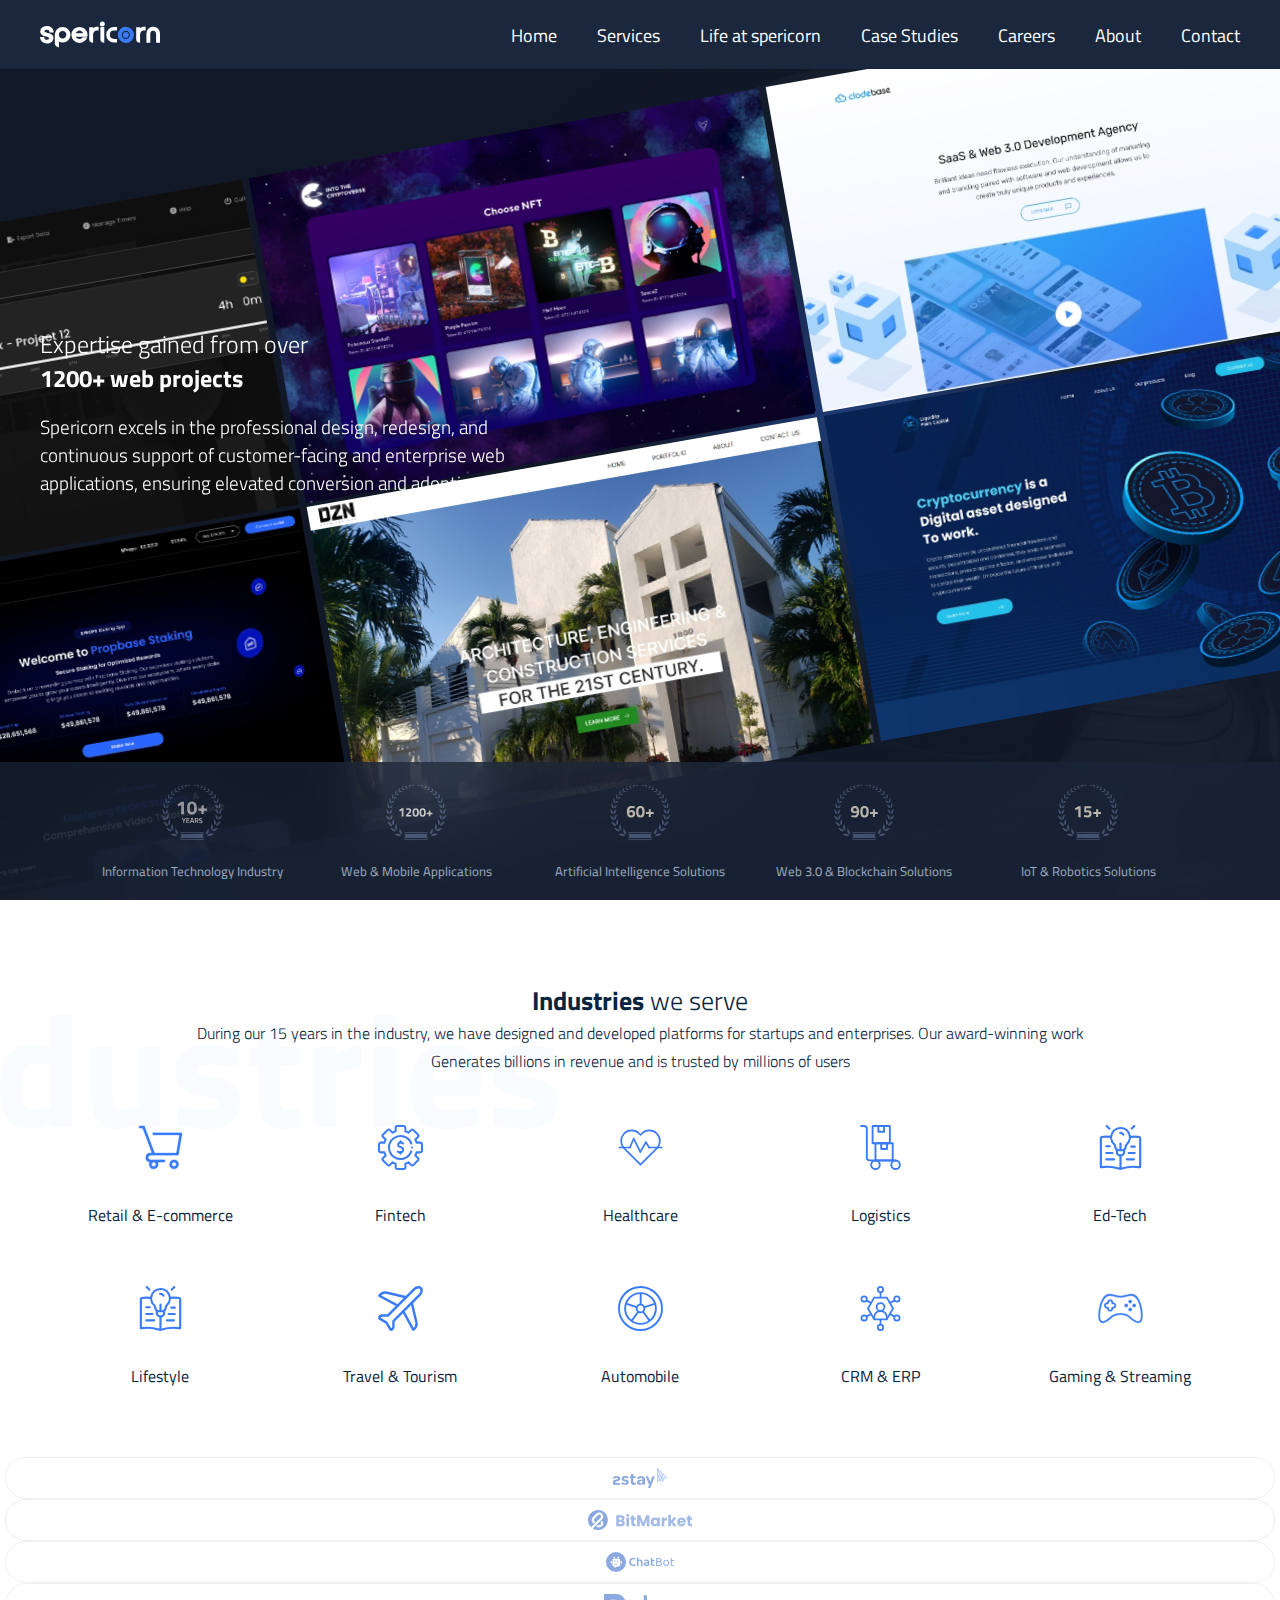
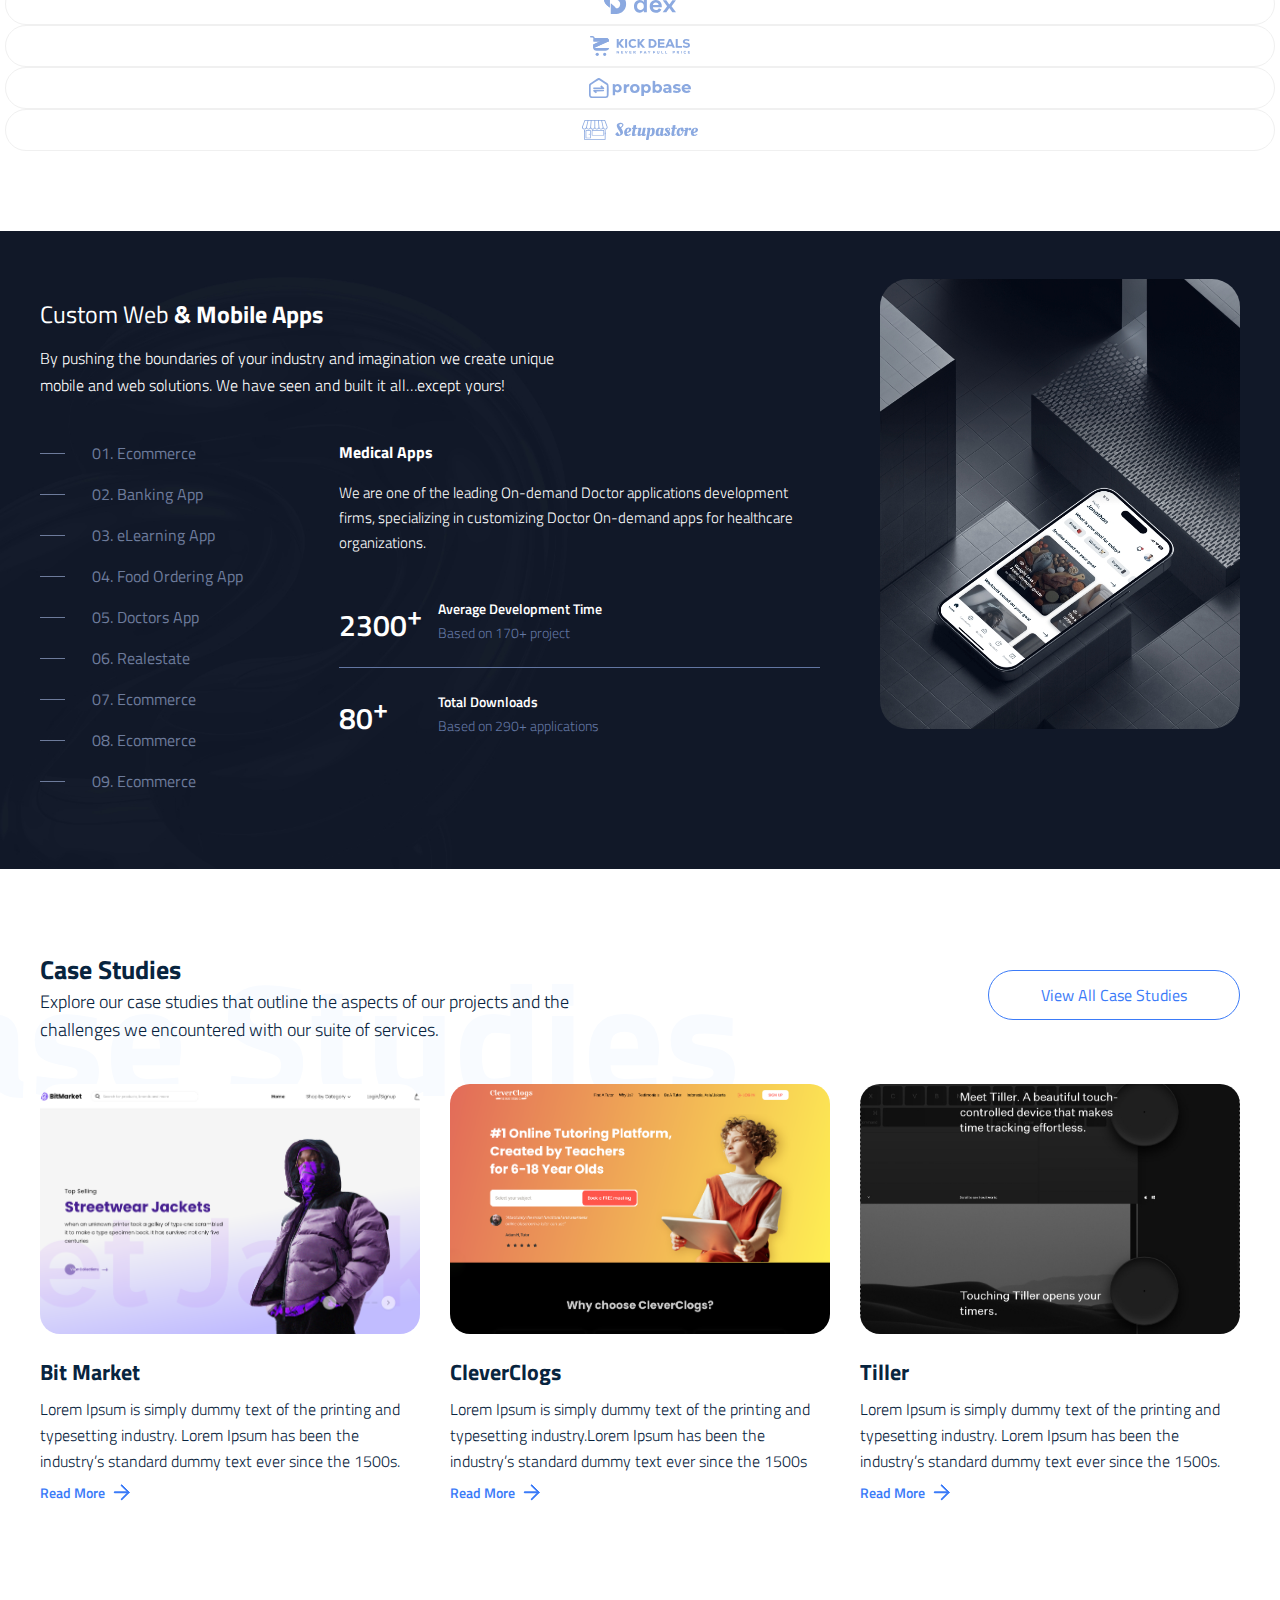
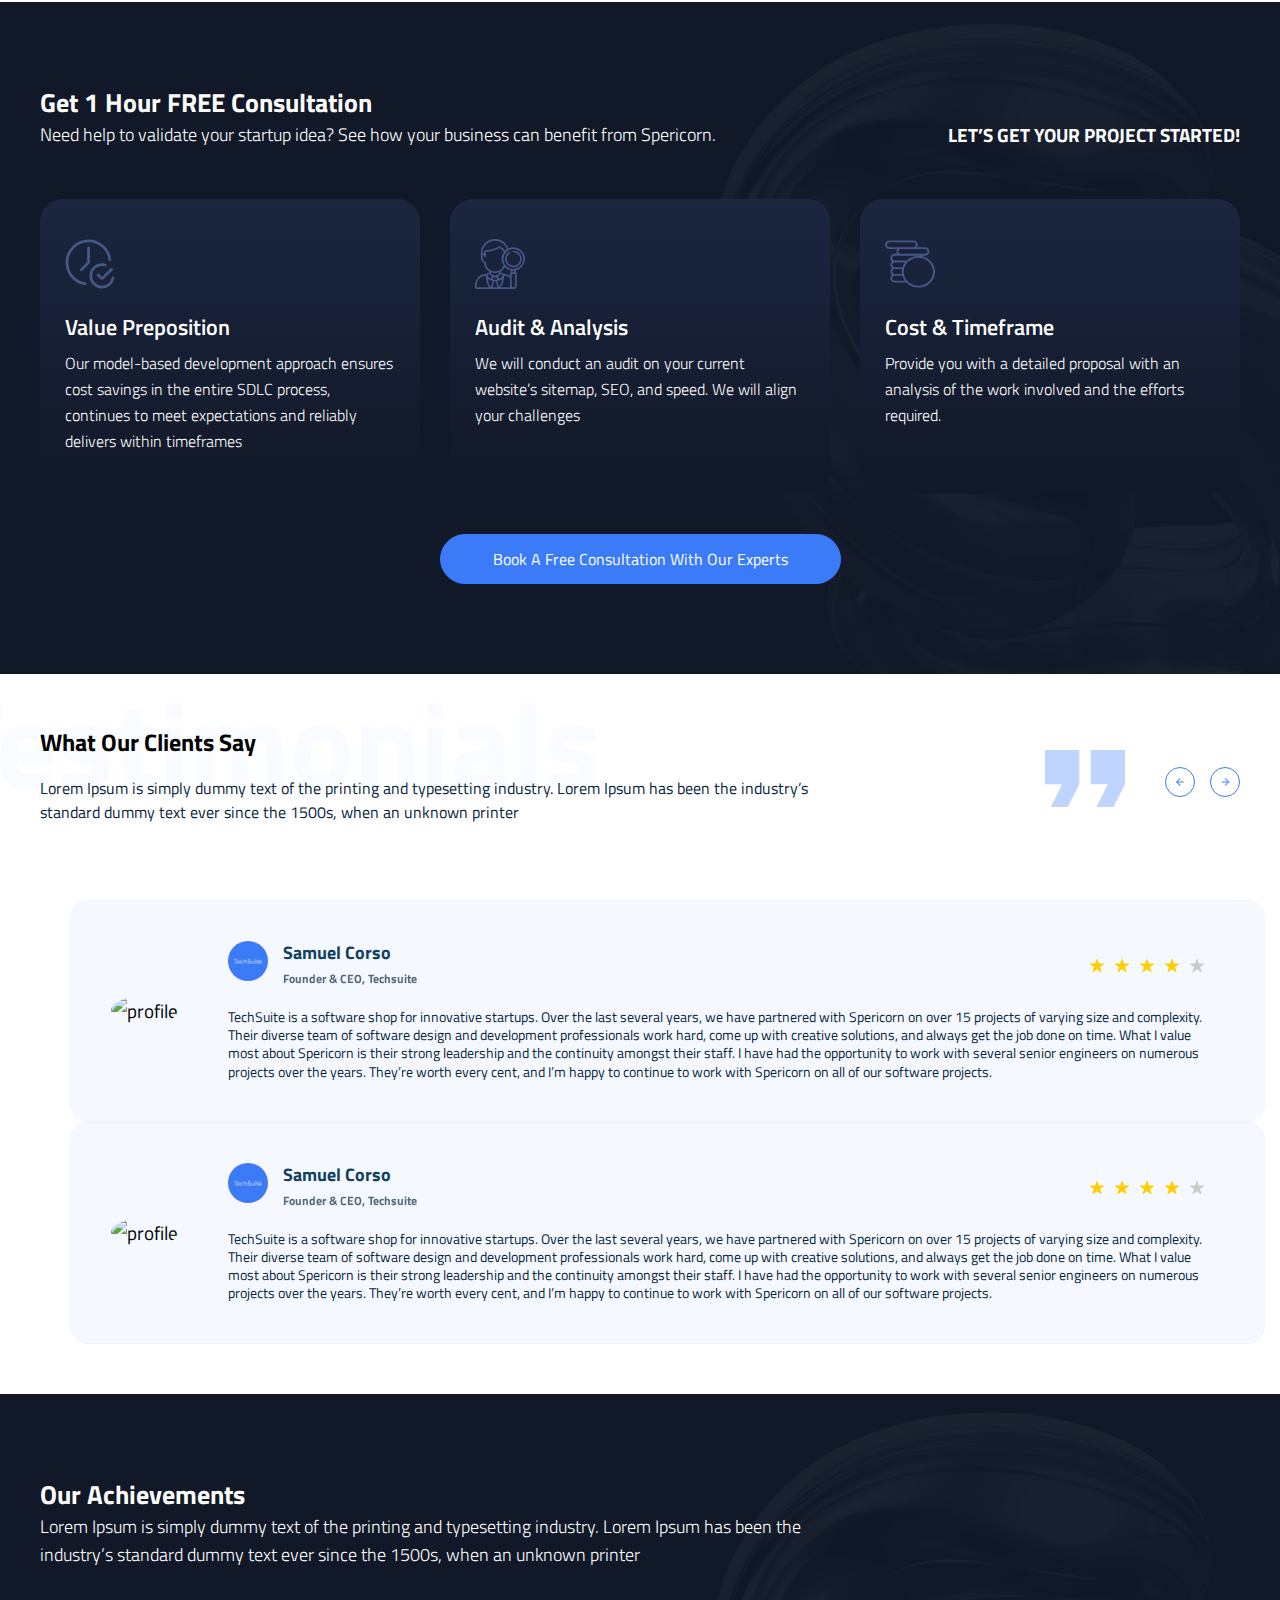
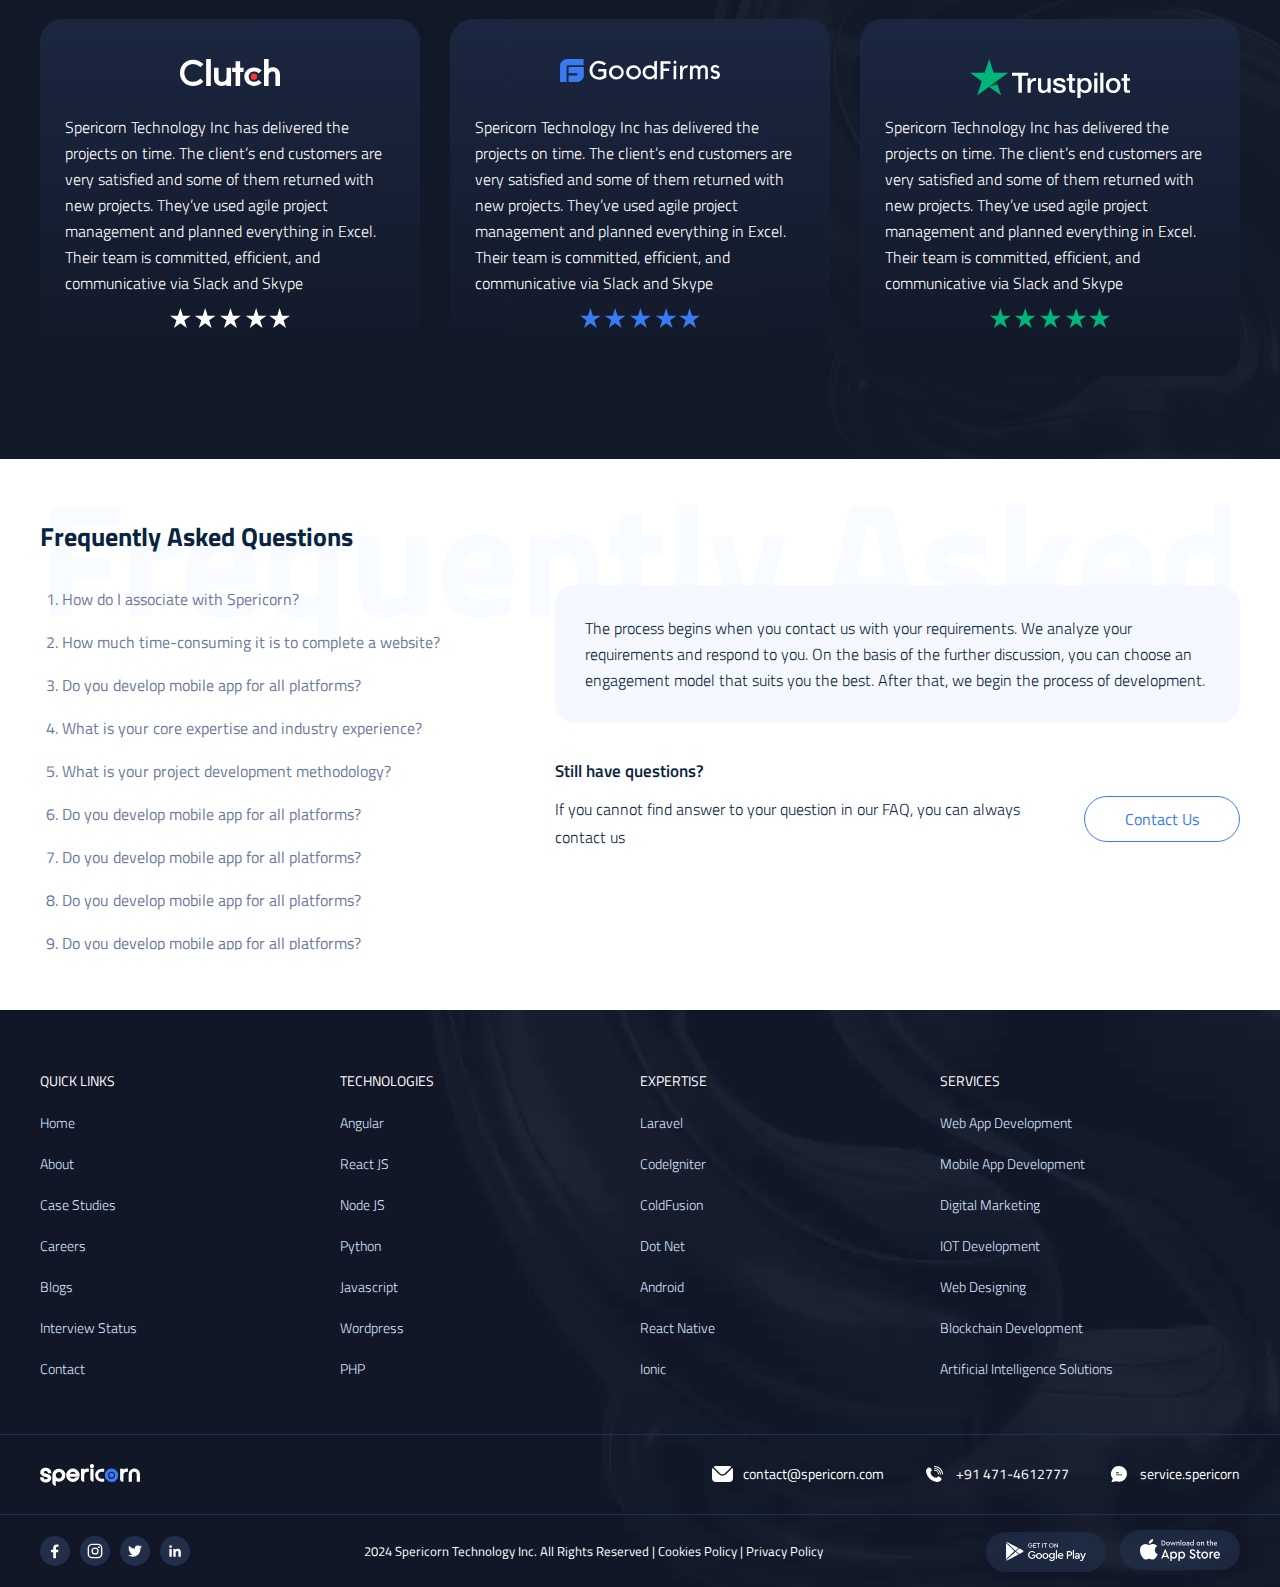
==== index.html @ 250b1fe3 "Merge branch 'main' of https://github.com/Neethuspericorn/spericorn-web" ====
<!DOCTYPE html>
<html lang="en">
<head>
    <meta charset="UTF-8">
    <meta name="viewport" content="width=device-width, initial-scale=1.0">
    <title>Spericorn</title>
    <!-- <link href="https://cdn.jsdelivr.net/npm/bootstrap@5.3.2/dist/css/bootstrap.min.css" rel="stylesheet" integrity="sha384-T3c6CoIi6uLrA9TneNEoa7RxnatzjcDSCmG1MXxSR1GAsXEV/Dwwykc2MPK8M2HN" crossorigin="anonymous"> -->
    <link rel="preconnect" href="https://fonts.googleapis.com">
    <link rel="preconnect" href="https://fonts.gstatic.com" crossorigin>
    <link href="https://fonts.googleapis.com/css2?family=Titillium+Web:wght@300;400;700&display=swap" rel="stylesheet">
    <link rel="stylesheet" href="css/column-grid.css">
    <link rel="stylesheet" href="https://cdnjs.cloudflare.com/ajax/libs/slick-carousel/1.8.1/slick.min.css" integrity="sha512-yHknP1/AwR+yx26cB1y0cjvQUMvEa2PFzt1c9LlS4pRQ5NOTZFWbhBig+X9G9eYW/8m0/4OXNx8pxJ6z57x0dw==" crossorigin="anonymous" referrerpolicy="no-referrer" />
    <link rel="stylesheet" href="css/header.css">
    <link rel="stylesheet" href="css/common.css">
    <!-- <link rel="stylesheet" href="css/custom-frame.css"> -->
    <link rel="stylesheet" href="css/slider.css">
    <link rel="stylesheet" href="css/banner.css">
    <link rel="stylesheet" href="css/web-app.css">
    <link rel="stylesheet" href="css/industries.css">
    <link rel="stylesheet" href="css/faq.css">
    <link rel="stylesheet" href="css/testimonials.css">
    <link rel="stylesheet" href="css/footer.css">
    <link rel="stylesheet" href="css/banner-slide.css">
   
</head>
<body>
    <!-- As a heading -->
    <header class="header">
        <div class="sp-container custom-container">
        <div class="main-nav sp-d-flex">
            <a class="logo" href="#"><img class="imh-fluid" src="img/spericorn-logo.svg" alt=""></a>
            <button class="menu-toggler" type="button" data-toggle="collapse" data-target="#navbarMain">
              <span class="menu-toggler-icon"></span>
            </button>
            <nav class="menu-collapse" id="#navbarMain">
              <ul class="navigation ms-auto  sp-d-flex">
                <li class=" active">
                  <a class="menu-link" href="#">Home</a>
                </li>
                <li class="">
                  <a class="menu-link" href="#">Services</a>
                </li>
                <li class="">
                    <a class="menu-link" href="#">Life at spericorn</a>
                </li>
                <li class="">
                <a class="menu-link" href="#">Case Studies</a>
                </li>
                <li class="">
                    <a class="menu-link" href="#">Careers</a>
                    </li>
                    <li class="">
                        <a class="menu-link" href="#">About</a>
                        </li>
                        <li class="">
                            <a class="menu-link" href="#">Contact</a>
                            </li>
                <!-- <li class=" dropdown">
                  <a class="menu-link dropdown-toggle" href="#" id="navbarDropdown" role="button" data-toggle="dropdown" aria-haspopup="true" aria-expanded="false">
                    Dropdown
                  </a>
                  <div class="drp-dwn-wrp">
                    <div class="dropdown-menu" aria-labelledby="navbarDropdown">
                        <a class="dropdown-item" href="#">Action</a>
                        <a class="dropdown-item" href="#">Another action</a>
                        <div class="dropdown-divider"></div>
                        <a class="dropdown-item" href="#">Something else here</a>
                    </div>
                    </div>
                </li> -->

              </ul>
            </nav>
        </div>
        </div>
    </header>
    <section class="scroll-panel banner">
        <div class="sp-container custom-container">
            <div class="banner-outr-container">
                <div class="bnr-left sp-col-lg-5">
                    <h1 class="bnr-title"><span>Expertise gained from over</span> 1200+ web projects</h1>
                    <p class="main-desc main-desc1">Spericorn excels in the professional design, redesign, and continuous support of customer-facing and enterprise web applications, ensuring elevated conversion and adoption rates.</p>
                </div>
                <div class="right-anim-slider col-lg-7">
                    <div class="content-area">
                        <div class="vert-slider">
                             <div class="vert-slider-wrp one">
                                 <img src="img/banner-img-1.jpg" alt="">
                                 <img src="img/banner-img-2.jpg" alt="">
                                 <img src="img/banner-img-3.jpg" alt="">
                                  
                             </div>
                             <div class="vert-slider-wrp two">
                                <img src="img/banner-img-4.jpg" alt="">
                                <img src="img/banner-img-5.jpg" alt="">
                               
                            </div>
                            <div class="vert-slider-wrp three">
                                <img src="img/banner-img-6.jpg" alt="">
                                 <img src="img/banner-img-7.jpg" alt="">

                            </div>
                            <div class="vert-slider-wrp four">
                                <img src="img/banner-img-8.jpg" alt="">
                                 <img src="img/banner-img-9.jpg" alt="">

                            </div>
                            <!-- <div class="vert-slider-wrp five">
                                <img src="img/banner-img-1-horiz.jpg" alt="">
                              
                            </div>  -->
                            <div class="vert-slider-wrp six">
                                <img src="img/banner-img-10.jpg" alt="">
                                <img src="img/banner-img-1.jpg" alt="">
                                
                            </div>
                               
                        </div>
                     </div>
            </div>
        </div>     
    </section>

     <!-- banner-icon-sec -->
     <section class="years-with-icons slide">
        <div class=" custom-container sp-container">
            <div class="years-sec-inner">
                <div class="icon-sec banner-icons">
                    <div class="icon-title">
                        <div class="ion-img"><img src="img/year1.svg" alt="e-commerce"></div>
                        <div class="bottom-title"><p>Information Technology Industry</p></div>
                    </div>
                    <div class="icon-title">
                        <div class="ion-img"><img src="img/year2.svg" alt="fintech"></div>
                        <div class="bottom-title"><p>Web & Mobile Applications</p></div>
                    </div>
                    <div class="icon-title">
                        <div class="ion-img"><img src="img/year3.svg" alt="healthcare"></div>
                        <div class="bottom-title"><p>Artificial Intelligence Solutions</p></div>
                    </div>
                    <div class="icon-title">
                        <div class="ion-img"><img src="img/year4.svg" alt="logistics"></div>
                        <div class="bottom-title"><p>Web 3.0 & Blockchain Solutions</p></div>
                    </div>
                    <div class="icon-title">
                        <div class="ion-img"><img src="img/year5.svg" alt="ed-tech"></div>
                        <div class="bottom-title"><p>IoT & Robotics Solutions</p></div>
                    </div>
                   
                </div>
            </div>
        </div>
    </section>
  <!-- end-banner-icon-sec -->

  <!-- industries sec -->
  <section class="scroll-panel slide-2  industry">
    <div class="casestudy-outer">Industries</div>
    <div class="sp-container custom-container">
        <div class="industries-sec">
            <div class="heading-sec">
                <div class="title">Industries <span>we serve</span></div>
                <div class="content"><p class="main-desc">During our 15 years in the industry, we have designed and developed platforms for startups and enterprises. Our award-winning work Generates billions in revenue and is trusted by millions of users</p></div>
            </div>
           </div>
            <div class="icon-sec">
                <div class="icon-title">
                    <div class="ion-img"><img src="img/e-commerce.svg" alt="e-commerce"></div>
                    <div class="bottom-title"><p>Retail & E-commerce</p></div>
                </div>
                <div class="icon-title">
                    <div class="ion-img"><img src="img/fintech.svg" alt="fintech"></div>
                    <div class="bottom-title"><p>Fintech</p></div>
                </div>
                <div class="icon-title">
                    <div class="ion-img"><img src="img/Healthcare.svg" alt="healthcare"></div>
                    <div class="bottom-title"><p>Healthcare</p></div>
                </div>
                <div class="icon-title">
                    <div class="ion-img"><img src="img/logistics.svg" alt="logistics"></div>
                    <div class="bottom-title"><p>Logistics</p></div>
                </div>
                <div class="icon-title">
                    <div class="ion-img"><img src="img/ed-tech.svg" alt="ed-tech"></div>
                    <div class="bottom-title"><p>Ed-Tech</p></div>
                </div>
                <div class="icon-title">
                    <div class="ion-img"><img src="img/ed-tech.svg" alt="ed-tech"></div>
                    <div class="bottom-title"><p>Lifestyle</p></div>
                </div>
                <div class="icon-title">
                    <div class="ion-img"><img src="img/Travel-tourism.svg" alt="travel"></div>
                    <div class="bottom-title"><p>Travel & Tourism</p></div>
                </div>
                <div class="icon-title">
                    <div class="ion-img"><img src="img/wheel.svg" alt="ed-tech"></div>
                    <div class="bottom-title"><p>Automobile</p></div>
                </div>
                <div class="icon-title">
                    <div class="ion-img"><img src="img/crm-erp.svg" alt="crm"></div>
                    <div class="bottom-title"><p>CRM & ERP</p></div>
                </div>
                <div class="icon-title">
                    <div class="ion-img"><img src="img/gaming.svg" alt="gaming"></div>
                    <div class="bottom-title"><p>Gaming & Streaming</p></div>
                </div>
            </div>
        </div>
        <div class="logo-sec"> 
                <div class="logo-slider multiple-slider">
                    <div class="logos">
                    <div class="logoimg"><img src="img/twostay.svg" alt="logo"></div>
                    </div>
                    <div class="logos">
                        <div class="logoimg"><img src="img/bitmarket-logo.svg" alt="logo"></div>
                    </div>
                    <div class="logos">
                        <div class="logoimg"><img src="img/chatbot.svg" alt="logo"></div>
                    </div>
                    <div class="logos">
                        <div class="logoimg"><img src="img/dex.svg" alt="logo"></div>
                    </div>
                    <div class="logos">
                        <div class="logoimg"><img src="img/kick-deals.svg" alt="logo"></div>
                    </div>
                    <div class="logos">
                        <div class="logoimg"><img src="img/probase.svg" alt="logo"></div>
                    </div>
                    <div class="logos">
                        <div class="logoimg"><img src="img/setupstore.svg" alt="logo"></div>
                    </div>
              
                </div>                
            </div>
</section>
   
<!-- industries sec end -->
    
    <section class="scroll-panel custom-web">
        <div class="sp-container custom-container">
            <div class="inner-wrp">
                <div class="sp-row">
                    <div class="sp-col-12">
                        <div class="content-area">
                            <h2 class="sec-title"><span>Custom Web</span> & Mobile Apps</h2>
                            <p class="inner-desc">By pushing the boundaries of your industry and imagination we create unique mobile and web solutions. We have seen and built it all…except yours!</p>
                        </div>
                            <div class="slider-wrp">
                                <div class="nav-left custom-scroll">
                                    <ul class="slide-list tab">
                                        <li><button class="tablinks" onclick="openService(event, 'Service1')" id="defaultOpen">01. Ecommerce</button></li>
                                        <li><button class="tablinks" onclick="openService(event, 'Service2')">02. Banking App</button></li>
                                        <li>
                                            <button class="tablinks" onclick="openService(event, 'Service3')">03. eLearning App</button>
                                        </li>
                                        <li>
                                            <button class="tablinks" onclick="openService(event, 'Service4')">04. Food Ordering App</button>
                                        </li>
                                        <li>
                                            <button class="tablinks" onclick="openService(event, 'Service5')">05. Doctors App</button>
                                        </li>
                                        <li>
                                            <button class="tablinks" onclick="openService(event, 'Service6')">06. Realestate</button>
                                        </li>
                                        <li>
                                            <button class="tablinks" onclick="openService(event, 'Service7')">07. Ecommerce</button>
                                        </li>
                                        <li>
                                            <button class="tablinks" onclick="openService(event, 'Service8')">08. Ecommerce</button>
                                        </li>
                                        <li>
                                            <button class="tablinks" onclick="openService(event, 'Service9')">09. Ecommerce</button>
                                        </li>
                                        <li>
                                            <button class="tablinks" onclick="openService(event, 'Service10')">10. Ecommerce</button>
                                        </li>
                                    </ul>
                                </div>
                                <div class="details-right">
                                    <div id="Service1" class="tabcontent">
                                        <div class="inner-outer">
                                            <div class="inner-content">
                                                <h4 class="inner-title">
                                                    Medical Apps
                                                </h4>
                                                <p class="inner-desc">
                                                    We are one of the leading On-demand Doctor applications development firms, specializing in customizing Doctor On-demand apps for healthcare organizations.
                                                </p>
                                                <ul class="pro-info">
                                                    <li>
                                                        <div class="counts">
                                                            2300<sup>+</sup>
                                                        </div>
                                                        <div class="brief">
                                                            <h5 class="title">Average Development Time <span>Based on 170+ project</span></h5>
                                                        </div>
                                                    </li>
                                                    <li>
                                                        <div class="counts">
                                                            80<sup>+</sup>
                                                        </div>
                                                        <div class="brief">
                                                            <h5 class="title">Total Downloads <span>Based on 290+ applications</span></h5>
                                                        </div>
                                                    </li>
                                                </ul>
                                            </div>
                                            <div class="slider-img">
                                                <img class="" src="img/custom-web-mobile-app.jpg" alt="">
                                            </div>
                                        </div>
                                    </div>
                                </div>
                            </div>
                    </div>
                </div>
            </div>
        </div>
    </section>
   


    <!-- case-study-sec -->
    <section class="scroll-panel slide-2">
        <div class="casestudy-outer">Case Studies</div>
        <div class="sp-container custom-container">

                <div class="content-area">
                    <div class="case-studies case-studies1">
                        <div class="heading-sec">
                            <div class="left-sec">
                                <div class="title">Case Studies</div>
                                <div class="content"><p class="main-desc">Explore our case studies that outline the aspects of our projects and the challenges we encountered with our suite of services.</p></div>
                            </div>
                            <div class="right-sec case-study-btn">
                                <a href="" class="c-btn"><span>View All Case Studies</span></a></div>
                            </div>
    
                        <div class="three-col-sec">
                            <div class="box">
                                <div class="top-img"><img src="img/Bit Market.png"></div>
                                <div class="box-title">Bit Market</div>
                                <div class="content"><p class="main-desc">Lorem Ipsum is simply dummy text of the printing and typesetting industry. Lorem Ipsum has been the industry’s standard dummy text ever since the 1500s.</p></div>
                                <div class="readmore"><a href="" class="btn-readmore"><span class="text">Read More</span><span class="arrowimg"><img src="img/readMorearrow.svg" alt="arrow"></span></a></div>
                            </div>
                            <div class="box">
                                <div class="top-img "><img src="img/CleverClogs -Disktop.png"></div>
                                <div class="box-title">CleverClogs</div>
                                <div class="content"><p class="main-desc">Lorem Ipsum is simply dummy text of the printing and typesetting industry.Lorem Ipsum has been the industry’s standard dummy text ever since the 1500s</p></div>
                                <div class="readmore"><a href="" class="btn-readmore"><span class="text">Read More</span><span class="arrowimg"><img src="img/readMorearrow.svg" alt="arrow"></span></a></div>
                            </div>
                            <div class="box">
                                <div class="top-img "><img src="img/Tiller   Track time with a beautiful touch controlled device  (1).jpg"></div>
                                <div class="box-title">Tiller</div>
                                <div class="content"><p class="main-desc">Lorem Ipsum is simply dummy text of the printing and typesetting industry. Lorem Ipsum has been the industry’s standard dummy text ever since the 1500s.</p></div>
                                <div class="readmore"><a href="" class="btn-readmore"><span class="text">Read More</span><span class="arrowimg"><img src="img/readMorearrow.svg" alt="arrow"></span></a></div>
                            </div>
                        </div>
                    </div>
                </div>        
        </div>
    </section>

    <!-- case-study-sec-end -->

    <!-- consultation sec -->
    <section class="scroll-panel slidebg">
        <div class="sp-container custom-container">

                <div class="content-area">
                    <div class="case-studies consultation">
                        <div class="heading-sec">
                            <div class="left-sec">
                                <div class="title">Get 1 Hour FREE Consultation</div>
                                <div class="content"><p class="main-desc">Need help to validate your startup idea? See how your business can benefit from Spericorn.</p></div>
                            </div>
                            <div class="right-sec consultn-btn"><a href="" class="c-btn1">LET’S GET YOUR PROJECT STARTED!</a></div>
                        </div>
    
                        <div class="three-col-sec consulation-box">
                            <div class="box">
                                <div class="top-img"><img src="img/Value.svg" alt="Value"></div>
                                <div class="box-title">Value Preposition</div>
                                <div class="content"><p class="main-desc">Our model-based development approach ensures cost savings in the entire SDLC process, continues to meet expectations and reliably delivers within timeframes</p></div>
                               
                            </div>
                            <div class="box">
                                <div class="top-img"><img src="img/auditor.svg" alt="audit"></div>
                                <div class="box-title">Audit & Analysis</div>
                                <div class="content"><p class="main-desc">We will conduct an audit on your current website’s sitemap, SEO, and speed. We will align your challenges</p></div>
                            </div>
                            <div class="box">
                                <div class="top-img"><img src="img/cost.svg" alt="consultation"></div>
                                <div class="box-title">Cost & Timeframe</div>
                                <div class="content"><p class="main-desc">Provide you with a detailed proposal with an analysis of the work involved and the efforts required.</p></div>     
                            </div>
                        </div>
                        <div class="case-study-btn consultn-btn1"><a href=""  class="c-btn"><span>Book A Free Consultation With Our Experts</span></a></div>
                     
                    </div>
                </div>
            </div>
    </section>

    <section class="scroll-panel testimonials">
        <div class="sp-container custom-container">
            <div class="sp-row">
                <div class="sp-col">
                    <div class="content-area">
                        <div class="title-wrp">
                            <div class="titles">
                                <h2 class="sec-title bg-text" data-bg-text="Testimonials"><span>What Our Clients Say</span></h2>
                                <p class="sec-desc">Lorem Ipsum is simply dummy text of the printing and typesetting industry. Lorem Ipsum has been the industry’s standard dummy text ever since the 1500s, when an unknown printer</p>
                            </div>

                            <div class="qoute-wrp ">
                                <img src="img/-quote.svg" alt="qoute">
                            </div>

                            <div class="slick-arrow-wrp">
                                <button class="btn btn-prev" id="testi-prev">
                                    <img src="img/button-arrow.svg" alt="prev">
                                </button>
                                <button class="btn btn-next" id="testi-next">
                                    <img src="img/button-arrow.svg" alt="next">
                                </button>
                            </div>

                        </div>
                        

                        
                    </div>

                    
                </div>
            </div>
        </div>
        <div class="sp-container custom-container left-margin">
            <div class="sp-row">
                <div class="sp-col">
                    <div class="content-area">
                        <div class="testi-slider">
                             <div class="testi-slide">
                                <div class="testi-slide-wrp">
                                    <div class="img-wrp">
                                        <img src="https://picsum.photos/400" alt="profile">
                                    </div>
                                    <div class="txt-wrp">
                                        <div class="user-titles">
                                            <div class="ico-wrp">
                                                <img src="img/tech.svg" alt="tech">
                                            </div>
                                            <div class="name-wrp">
                                                <h3 class="name">Samuel Corso</h3>
                                                <h4 class="desig">Founder & CEO, Techsuite</h4>
                                            </div>
                                            <div class="rating-wrp">
                                                <ul class="four">
                                                    <li><img src="img/star-rating.svg" alt="1"></li>
                                                    <li><img src="img/star-rating.svg" alt="2"></li>
                                                    <li><img src="img/star-rating.svg" alt="3"></li>
                                                    <li><img src="img/star-rating.svg" alt="4"></li>
                                                    <li><img src="img/star-rating.svg" alt="5"></li> 
                                                </ul>
                                            </div>
                                        </div>
            
                                        <div class="user-cont">
                                            TechSuite is a software shop for innovative startups. Over the last several years, we have partnered with Spericorn on over 15 projects of varying size and complexity. Their diverse team of software design and development professionals work hard, come up with creative solutions, and always get the job done on time. What I value most about Spericorn is their strong leadership and the continuity amongst their staff. I have had the opportunity to work with several senior engineers on numerous projects over the years. They’re worth every cent, and I’m happy to continue to work with Spericorn on all of our software projects.
                                        </div>
                                    </div>
                                </div>
                            </div>
        
                            <div class="testi-slide">
                                <div class="testi-slide-wrp">
                                    <div class="img-wrp">
                                        <img src="https://picsum.photos/400" alt="profile">
                                    </div>
                                    <div class="txt-wrp">
                                        <div class="user-titles">
                                            <div class="ico-wrp">
                                                <img src="img/tech.svg" alt="tech">
                                            </div>
                                            <div class="name-wrp">
                                                <h3 class="name">Samuel Corso</h3>
                                                <h4 class="desig">Founder & CEO, Techsuite</h4>
                                            </div>
                                            <div class="rating-wrp">
                                                <ul class="four">
                                                    <li><img src="img/star-rating.svg" alt="1"></li>
                                                    <li><img src="img/star-rating.svg" alt="2"></li>
                                                    <li><img src="img/star-rating.svg" alt="3"></li>
                                                    <li><img src="img/star-rating.svg" alt="4"></li>
                                                    <li><img src="img/star-rating.svg" alt="5"></li> 
                                                </ul>
                                            </div>
                                        </div>
            
                                        <div class="user-cont">
                                            TechSuite is a software shop for innovative startups. Over the last several years, we have partnered with Spericorn on over 15 projects of varying size and complexity. Their diverse team of software design and development professionals work hard, come up with creative solutions, and always get the job done on time. What I value most about Spericorn is their strong leadership and the continuity amongst their staff. I have had the opportunity to work with several senior engineers on numerous projects over the years. They’re worth every cent, and I’m happy to continue to work with Spericorn on all of our software projects.
                                        </div>
                                    </div>
                                </div>
                            </div>
                        </div>
                    </div>
                </div>
            </div>
        </div>
        
    </section>
    <!-- consultation sec end -->

    <!-- achievement -->
    <section class="scroll-panel slidebg slidebg1">
        <div class="sp-container custom-container">
   
                <div class="content-area">
                    <div class="case-studies consultation achievement">
                        <div class="heading-sec">
                            <div class="left-sec">
                                <div class="title">Our Achievements</div>
                                <div class="content"><p class="main-desc">Lorem Ipsum is simply dummy text of the printing and typesetting industry. Lorem Ipsum has been the industry’s standard dummy text ever since the 1500s, when an unknown printer</p></div>
                            </div>
                        </div>
    
                        <div class="three-col-sec consulation-box">
                            <div class="box">
                                <div class="top-img1"><img src="img/clutch.svg" alt="clutch"></div>
                                <div class="content"><p class="main-desc">Spericorn Technology Inc has delivered the projects on time. The client’s end customers are very satisfied and some of them returned with new projects. They’ve used agile project management and planned everything in Excel. Their team is committed, efficient, and communicative via Slack and Skype</p></div>
                                <div class="bottom-img"><img src="img/White.svg" alt="consultation"></diV>
                            </div>
                            <div class="box">
                                <div class="top-img1"><img src="img/goodfirms-logo-vector.svg" alt="audit"></div>
                                <div class="content"><p class="main-desc">Spericorn Technology Inc has delivered the projects on time. The client’s end customers are very satisfied and some of them returned with new projects. They’ve used agile project management and planned everything in Excel. Their team is committed, efficient, and communicative via Slack and Skype</p></div>
                                <div class="bottom-img"><img src="img/Blue.svg" alt="consultation"></diV>
                            </div>
                            <div class="box">
                                <div class="top-img1"><img src="img/trust.svg" alt="consultation"></div>
                                <div class="content"><p class="main-desc">Spericorn Technology Inc has delivered the projects on time. The client’s end customers are very satisfied and some of them returned with new projects. They’ve used agile project management and planned everything in Excel. Their team is committed, efficient, and communicative via Slack and Skype</p></div>     
                                <div class="bottom-img"><img src="img/Green.svg" alt="consultation"></diV>
                            </div>
                        </div>
                     
                    </div>
                </div>
            </div>
    </section>
    <!-- achievement end-->

    <section class="scroll-panel faq">
        <div class="casestudy-outer">Frequently Asked Questions</div>
        <div class="sp-container custom-container">
            <div class="content-area">
                <div class="case-studies">
                    <div class="heading-sec">
                        <div class="left-sec">
                            <div class="title">
                                Frequently Asked Questions
                            </div>
                        </div>
                    </div>
                </div>
                <div class="slider-wrp">
                    <div class="nav-left custom-scroll">
                        <ul class="slide-list tab">
                            <li><button class="faq-tablinks active" onclick="openFaq(event, 'Faq1')" id="defaultOpener">1. How do I associate with Spericorn?</button></li>
                            <li><button class="faq-tablinks" onclick="openFaq(event, 'Faq2')">2. How much time-consuming it is to complete a website?</button></li>
                            <li>
                                <button class="faq-tablinks" onclick="openFaq(event, 'Faq3')">3. Do you develop mobile app for all platforms?</button>
                            </li>
                            <li>
                                <button class="faq-tablinks" onclick="openFaq(event, 'Faq4')">4. What is your core expertise and industry experience?</button>
                            </li>
                            <li>
                                <button class="faq-tablinks" onclick="openFaq(event, 'Faq5')">5. What is your project development methodology?</button>
                            </li>
                            <li>
                                <button class="faq-tablinks" onclick="openFaq(event, 'Faq6')">6. Do you develop mobile app for all platforms?</button>
                            </li>
                            <li>
                                <button class="faq-tablinks" onclick="openFaq(event, 'Faq7')">7. Do you develop mobile app for all platforms?</button>
                            </li>
                            <li>
                                <button class="faq-tablinks" onclick="openFaq(event, 'Faq8')">8. Do you develop mobile app for all platforms?</button>
                            </li>
                            <li>
                                <button class="faq-tablinks" onclick="openFaq(event, 'Faq9')">9. Do you develop mobile app for all platforms?</button>
                            </li>
                            <li>
                                <button class="faq-tablinks" onclick="openFaq(event, 'Faq10')">10. Do you develop mobile app for all platforms?</button>
                            </li>
                        </ul>
                    </div>
                    <div class="details-right">
                        <div id="Faq1" class="faq-tabcontent">
                            <div class="inner-outer">
                                <div class="gray-box">
                                    The process begins when you contact us with your requirements. We analyze your requirements and respond to you. On the basis of the further discussion, you can choose an engagement model that suits you the best. After that, we begin the process of development.
                                </div>
                                <div class="btm-qa">
                                    <div class="btm-title">
                                        Still have questions?
                                    </div>
                                    <div class="cont-left">
                                        <div class="para main-desc">
                                            If you cannot find answer to your question in our FAQ, you can always contact us
                                        </div>
                                        <div class="case-study-btn consultn-btn1"><a class="c-btn" href=""><span>Contact Us</span></a></div>
                                        <!-- <a href="#" class="btn-contact">Contact Us</a> -->
                                    </div>
                                </div>
                            </div>
                        </div>
                        <div id="Faq2" class="faq-tabcontent">
                            <div class="inner-outer">
                                <div class="gray-box">
                                    The process begins when you contact us with your requirements. We analyze your requirements and respond to you. On the basis of the further discussion, you can choose an engagement model that suits you the best. After that, we begin the process of development.
                                </div>
                                <div class="btm-qa">
                                    <div class="btm-title">
                                        Still have questions?
                                    </div>
                                    <div class="cont-left">
                                        <div class="para main-desc">
                                            If you cannot find answer to your question in our FAQ, you can always contact us
                                        </div>
                                        <div class="case-study-btn consultn-btn1"><a href=""><span>Contact Us</span></a></div>
                                        <!-- <a href="#" class="btn-contact">Contact Us</a> -->
                                    </div>
                                </div>
                            </div>
                        </div>
                        <div id="Faq3" class="faq-tabcontent">
                            <div class="inner-outer">
                                <div class="gray-box">
                                    The process begins when you contact us with your requirements. We analyze your requirements and respond to you. On the basis of the further discussion, you can choose an engagement model that suits you the best. After that, we begin the process of development.
                                </div>
                                <div class="btm-qa">
                                    <div class="btm-title">
                                        Still have questions?
                                    </div>
                                    <div class="cont-left">
                                        <div class="main-desc">
                                            If you cannot find answer to your question in our FAQ, you can always contact us
                                        </div>
                                        <div class="case-study-btn consultn-btn1"><a href=""><span>Contact Us</span></a></div>
                                        <!-- <a href="#" class="btn-contact">Contact Us</a> -->
                                    </div>
                                </div>
                            </div>
                        </div>
                    </div>
                </div>
            </div>
        </div>
    </section>
    
    
    <footer class="scroll-panel">
        <section class="footer-sec">
            <div class="footer-nav-sec">
                <div class="sp-container custom-container">
                    <div class="footer-nav-wrapper">
                        <div class="footer-nav-col">
                            <div class="f-nav-title">
                                QUICK LINKS
                            </div>
                            <ul class="f-nav-ul">
                                <li>
                                    <a class="f-nav-link" href="#">Home</a>
                                </li>
                                <li>
                                    <a class="f-nav-link" href="#">About</a>
                                </li>
                                <li>
                                    <a class="f-nav-link" href="#">Case Studies</a>
                                </li>
                                <li>
                                    <a class="f-nav-link" href="#">Careers</a>
                                </li>
                                <li>
                                    <a class="f-nav-link" href="#">Blogs</a>
                                </li>
                                <li>
                                    <a class="f-nav-link" href="#">Interview Status</a>
                                </li>
                                <li>
                                    <a class="f-nav-link" href="#">Contact</a>
                                </li>
                            </ul>
                        </div>

                        <div class="footer-nav-col">
                            <div class="f-nav-title">
                                TECHNOLOGIES
                            </div>
                            <ul class="f-nav-ul">
                                <li>
                                    <a class="f-nav-link" href="#">Angular</a>
                                </li>
                                <li>
                                    <a class="f-nav-link" href="#">React JS</a>
                                </li>
                                <li>
                                    <a class="f-nav-link" href="#">Node JS</a>
                                </li>
                                <li>
                                    <a class="f-nav-link" href="#">Python</a>
                                </li>
                                <li>
                                    <a class="f-nav-link" href="#">Javascript</a>
                                </li>
                                <li>
                                    <a class="f-nav-link" href="#">Wordpress</a>
                                </li>
                                <li>
                                    <a class="f-nav-link" href="#">PHP</a>
                                </li>
                            </ul>
                        </div>

                        <div class="footer-nav-col">
                            <div class="f-nav-title">
                                EXPERTISE
                            </div>
                            <ul class="f-nav-ul">
                                <li>
                                    <a class="f-nav-link" href="#">Laravel</a>
                                </li>
                                <li>
                                    <a class="f-nav-link" href="#">CodeIgniter</a>
                                </li>
                                <li>
                                    <a class="f-nav-link" href="#">ColdFusion</a>
                                </li>
                                <li>
                                    <a class="f-nav-link" href="#">Dot Net</a>
                                </li>
                                <li>
                                    <a class="f-nav-link" href="#">Android</a>
                                </li>
                                <li>
                                    <a class="f-nav-link" href="#">React Native</a>
                                </li>
                                <li>
                                    <a class="f-nav-link" href="#">Ionic</a>
                                </li>
                            </ul>
                        </div>

                        <div class="footer-nav-col">
                            <div class="f-nav-title">
                                SERVICES
                            </div>
                            <ul class="f-nav-ul">
                                <li>
                                    <a class="f-nav-link" href="#">Web App Development</a>
                                </li>
                                <li>
                                    <a class="f-nav-link" href="#">Mobile App Development</a>
                                </li>
                                <li>
                                    <a class="f-nav-link" href="#">Digital Marketing</a>
                                </li>
                                <li>
                                    <a class="f-nav-link" href="#">IOT Development</a>
                                </li>
                                <li>
                                    <a class="f-nav-link" href="#">Web Designing</a>
                                </li>
                                <li>
                                    <a class="f-nav-link" href="#">Blockchain Development</a>
                                </li>
                                <li>
                                    <a class="f-nav-link" href="#">Artificial Intelligence Solutions</a>
                                </li>
                            </ul>
                        </div>
                    </div>
                </div>
            </div>
            <div class="f-logo-sec">
                <div class="sp-container custom-container">
                    <div class="logo-wrapper">
                        <div class="logo-block">
                            <a href="#" class="footer-logo">
                                <img src="img/spericorn-logo.svg" alt="">
                            </a>
                        </div>
                        <div class="contact-block">
                            <div class="f-contact-wrapper">
                                <div class="f-contact-block">
                                    <a class="f-contact-link" href="#">
                                        <img src="img/f-mail.svg" alt="">
                                        contact@spericorn.com
                                    </a>
                                </div>
                                <div class="f-contact-block">
                                    <a class="f-contact-link" href="#">
                                        <img src="img/f-phone.svg" alt="">
                                        +91 471-4612777
                                    </a>
                                </div>
                                <div class="f-contact-block">
                                    <a class="f-contact-link" href="#">
                                        <img src="img/f-msg.svg" alt="">
                                        service.spericorn
                                    </a>
                                </div>
                            </div>
                        </div>
                    </div>
                </div>
            </div>
            <div class="f-rights-sec">
                <div class="sp-container custom-container">
                    <div class="f-rights-wrapper">
                        <div class="f-soc-block">
                            <a href="#" class="f-soc">
                                <img src="img/f-soc-1.svg" alt="">
                            </a>
                            <a href="#" class="f-soc">
                                <img src="img/f-soc-2.svg" alt="">
                            </a>
                            <a href="#" class="f-soc">
                                <img src="img/f-soc-3.svg" alt="">
                            </a>
                            <a href="#" class="f-soc">
                                <img src="img/f-soc-4.svg" alt="">
                            </a>
                        </div>
                        <div class="copy-rights">
                            2024 Spericorn Technology Inc. All Rights Reserved | <a href="#">Cookies Policy</a> | <a href="#">Privacy Policy</a>
                        </div>
                        <div class="f-app-block">
                            <a href="#" class="app-link">
                                <img src="img/app-1.svg" alt="">
                            </a>
                            <a href="#" class="app-link">
                                <img src="img/app-2.svg" alt="">
                            </a>
                        </div>
                    </div>
                </div>
            </div>
        </section>
    </footer>

    <script src="https://code.jquery.com/jquery-3.7.1.min.js"></script>
    <script src="https://cdnjs.cloudflare.com/ajax/libs/scrollify/1.0.21/jquery.scrollify.min.js"></script>
    <script src="https://cdnjs.cloudflare.com/ajax/libs/slick-carousel/1.8.1/slick.min.js" integrity="sha512-XtmMtDEcNz2j7ekrtHvOVR4iwwaD6o/FUJe6+Zq+HgcCsk3kj4uSQQR8weQ2QVj1o0Pk6PwYLohm206ZzNfubg==" crossorigin="anonymous" referrerpolicy="no-referrer"></script>
    <script src="custom.js"></script>
    <!-- <script>
        window.addEventListener('load', function() {
            adjustMarqueeSpeed();
            window.addEventListener('resize', adjustMarqueeSpeed);
        });
    
        function adjustMarqueeSpeed() {
            var marquee = document.querySelector('.marquee');
            var marqueeImage = document.querySelector('.img-c');
            
            var containerWidth = marquee.clientWidth;
            var contentWidth = marqueeImage.clientWidth + Array.from(marquee.children).slice(1).reduce(function (acc, span) {
                return acc + span.clientWidth + 20; // 20 is the margin-right
            }, 0);
    
            var duration = (contentWidth / containerWidth) * 10; // Adjust the multiplier as needed
    
            marquee.style.animation = `marquee ${duration}s linear infinite`;
        }
    </script> -->
    <script>
        $(document).ready(function(e) {
            $('.multiple-slider').slick({
                dots: false,
                infinite: true,
                autoplay:true,
                autoplaySpeed:1500,
                arrows: false,
            
                slidesToShow: 4,
                slidesToScroll: 1,
                responsive: [
                  {
                    breakpoint: 1024,
                    settings: {
                      slidesToShow: 3,
                      slidesToScroll: 1,
                      infinite: true,
                
                    }
                  },
                  {
                    breakpoint: 600,
                    settings: {
                      slidesToShow: 2,
                      slidesToScroll: 1
                    }
                  },
                  {
                    breakpoint: 480,
                    settings: {
                      slidesToShow: 2,
                      slidesToScroll: 1
                    }
                  }
                  // You can unslick at a given breakpoint now by adding:
                  // settings: "unslick"
                  // instead of a settings object
                ]
              });});
        
            
     </script>
      <script>
        $('.vert-slider').slick({
            speed:5000,
            autoplay: true,
            autoplaySpeed: 0,
            centerMode:true,
            cssEase: 'linear',
            slidesToShow:1,
            draggable:false,
            focusOnSelect:false,
            pauseOnFocus:false,
            pauseOnHover:false,
            slidesToScroll: 1,
            variableWidth: true,
            infinite: true,
            initialSlide:1,
            arrows: false,
            buttons: false
            
        });
    </script>

</body>
</html>
---- css/column-grid.css ----
*, ::after, ::before{-webkit-box-sizing: border-box; box-sizing: border-box}hr{margin-top: 1rem; margin-bottom: 1rem; border: 0; border-top: 1px solid rgba(0, 0, 0, .1)}.small, small{font-size: 80%; font-weight: 400}.sp-container{width: 100%; padding-right: 15px; padding-left: 15px; margin-right: auto; margin-left: auto}@media (min-width:576px){.sp-container{max-width: 540px}}@media (min-width:768px){.sp-container{max-width: 100%}}@media (min-width:992px){.sp-container{max-width: 960px}}@media (min-width:1200px){.sp-container{max-width: 1140px}}.sp-container-fluid{width: 100%; padding-right: 15px; padding-left: 15px; margin-right: auto; margin-left: auto}.sp-row{display: -webkit-box; display: -ms-flexbox; display: flex; -ms-flex-wrap: wrap; flex-wrap: wrap; margin-right: -15px; margin-left: -15px}.sp-col, .sp-col-1, .sp-col-10, .sp-col-11, .sp-col-12, .sp-col-2, .sp-col-3, .sp-col-4, .sp-col-5, .sp-col-6, .sp-col-7, .sp-col-8, .sp-col-9, .sp-col-auto, .sp-col-lg, .sp-col-lg-1, .sp-col-lg-10, .sp-col-lg-11, .sp-col-lg-12, .sp-col-lg-2, .sp-col-lg-3, .sp-col-lg-4, .sp-col-lg-5, .sp-col-lg-6, .sp-col-lg-7, .sp-col-lg-8, .sp-col-lg-9, .sp-col-lg-auto, .sp-col-md, .sp-col-md-1, .sp-col-md-10, .sp-col-md-11, .sp-col-md-12, .sp-col-md-2, .sp-col-md-3, .sp-col-md-4, .sp-col-md-5, .sp-col-md-6, .sp-col-md-7, .sp-col-md-8, .sp-col-md-9, .sp-col-md-auto, .sp-col-sm, .sp-col-sm-1, .sp-col-sm-10, .sp-col-sm-11, .sp-col-sm-12, .sp-col-sm-2, .sp-col-sm-3, .sp-col-sm-4, .sp-col-sm-5, .sp-col-sm-6, .sp-col-sm-7, .sp-col-sm-8, .sp-col-sm-9, .sp-col-sm-auto, .sp-col-xl, .sp-col-xl-1, .sp-col-xl-10, .sp-col-xl-11, .sp-col-xl-12, .sp-col-xl-2, .sp-col-xl-3, .sp-col-xl-4, .sp-col-xl-5, .sp-col-xl-6, .sp-col-xl-7, .sp-col-xl-8, .sp-col-xl-9, .sp-col-xl-auto{position: relative; width: 100%; padding-right: 15px; padding-left: 15px}.sp-col{-ms-flex-preferred-size: 0; flex-basis: 0; -webkit-box-flex: 1; -ms-flex-positive: 1; flex-grow: 1; max-width: 100%}.sp-col-auto{-webkit-box-flex: 0; -ms-flex: 0 0 auto; flex: 0 0 auto; width: auto; max-width: 100%}.sp-col-1{-webkit-box-flex: 0; -ms-flex: 0 0 8.33333%; flex: 0 0 8.33333%; max-width: 8.33333%}.sp-col-2{-webkit-box-flex: 0; -ms-flex: 0 0 16.66667%; flex: 0 0 16.66667%; max-width: 16.66667%}.sp-col-3{-webkit-box-flex: 0; -ms-flex: 0 0 25%; flex: 0 0 25%; max-width: 25%}.sp-col-4{-webkit-box-flex: 0; -ms-flex: 0 0 33.33333%; flex: 0 0 33.33333%; max-width: 33.33333%}.sp-col-5{-webkit-box-flex: 0; -ms-flex: 0 0 41.66667%; flex: 0 0 41.66667%; max-width: 41.66667%}.sp-col-6{-webkit-box-flex: 0; -ms-flex: 0 0 50%; flex: 0 0 50%; max-width: 50%}.sp-col-7{-webkit-box-flex: 0; -ms-flex: 0 0 58.33333%; flex: 0 0 58.33333%; max-width: 58.33333%}.sp-col-8{-webkit-box-flex: 0; -ms-flex: 0 0 66.66667%; flex: 0 0 66.66667%; max-width: 66.66667%}.sp-col-9{-webkit-box-flex: 0; -ms-flex: 0 0 75%; flex: 0 0 75%; max-width: 75%}.sp-col-10{-webkit-box-flex: 0; -ms-flex: 0 0 83.33333%; flex: 0 0 83.33333%; max-width: 83.33333%}.sp-col-11{-webkit-box-flex: 0; -ms-flex: 0 0 91.66667%; flex: 0 0 91.66667%; max-width: 91.66667%}.sp-col-12{-webkit-box-flex: 0; -ms-flex: 0 0 100%; flex: 0 0 100%; max-width: 100%}@media (min-width:576px){.sp-col-sm{-ms-flex-preferred-size: 0; flex-basis: 0; -webkit-box-flex: 1; -ms-flex-positive: 1; flex-grow: 1; max-width: 100%}.sp-col-sm-auto{-webkit-box-flex: 0; -ms-flex: 0 0 auto; flex: 0 0 auto; width: auto; max-width: 100%}.sp-col-sm-1{-webkit-box-flex: 0; -ms-flex: 0 0 8.33333%; flex: 0 0 8.33333%; max-width: 8.33333%}.sp-col-sm-2{-webkit-box-flex: 0; -ms-flex: 0 0 16.66667%; flex: 0 0 16.66667%; max-width: 16.66667%}.sp-col-sm-3{-webkit-box-flex: 0; -ms-flex: 0 0 25%; flex: 0 0 25%; max-width: 25%}.sp-col-sm-4{-webkit-box-flex: 0; -ms-flex: 0 0 33.33333%; flex: 0 0 33.33333%; max-width: 33.33333%}.sp-col-sm-5{-webkit-box-flex: 0; -ms-flex: 0 0 41.66667%; flex: 0 0 41.66667%; max-width: 41.66667%}.sp-col-sm-6{-webkit-box-flex: 0; -ms-flex: 0 0 50%; flex: 0 0 50%; max-width: 50%}.sp-col-sm-7{-webkit-box-flex: 0; -ms-flex: 0 0 58.33333%; flex: 0 0 58.33333%; max-width: 58.33333%}.sp-col-sm-8{-webkit-box-flex: 0; -ms-flex: 0 0 66.66667%; flex: 0 0 66.66667%; max-width: 66.66667%}.sp-col-sm-9{-webkit-box-flex: 0; -ms-flex: 0 0 75%; flex: 0 0 75%; max-width: 75%}.sp-col-sm-10{-webkit-box-flex: 0; -ms-flex: 0 0 83.33333%; flex: 0 0 83.33333%; max-width: 83.33333%}.sp-col-sm-11{-webkit-box-flex: 0; -ms-flex: 0 0 91.66667%; flex: 0 0 91.66667%; max-width: 91.66667%}.sp-col-sm-12{-webkit-box-flex: 0; -ms-flex: 0 0 100%; flex: 0 0 100%; max-width: 100%}}@media (min-width:768px){.sp-col-md{-ms-flex-preferred-size: 0; flex-basis: 0; -webkit-box-flex: 1; -ms-flex-positive: 1; flex-grow: 1; max-width: 100%}.sp-col-md-auto{-webkit-box-flex: 0; -ms-flex: 0 0 auto; flex: 0 0 auto; width: auto; max-width: 100%}.sp-col-md-1{-webkit-box-flex: 0; -ms-flex: 0 0 8.33333%; flex: 0 0 8.33333%; max-width: 8.33333%}.sp-col-md-2{-webkit-box-flex: 0; -ms-flex: 0 0 16.66667%; flex: 0 0 16.66667%; max-width: 16.66667%}.sp-col-md-3{-webkit-box-flex: 0; -ms-flex: 0 0 25%; flex: 0 0 25%; max-width: 25%}.sp-col-md-4{-webkit-box-flex: 0; -ms-flex: 0 0 33.33333%; flex: 0 0 33.33333%; max-width: 33.33333%}.sp-col-md-5{-webkit-box-flex: 0; -ms-flex: 0 0 41.66667%; flex: 0 0 41.66667%; max-width: 41.66667%}.sp-col-md-6{-webkit-box-flex: 0; -ms-flex: 0 0 50%; flex: 0 0 50%; max-width: 50%}.sp-col-md-7{-webkit-box-flex: 0; -ms-flex: 0 0 58.33333%; flex: 0 0 58.33333%; max-width: 58.33333%}.sp-col-md-8{-webkit-box-flex: 0; -ms-flex: 0 0 66.66667%; flex: 0 0 66.66667%; max-width: 66.66667%}.sp-col-md-9{-webkit-box-flex: 0; -ms-flex: 0 0 75%; flex: 0 0 75%; max-width: 75%}.sp-col-md-10{-webkit-box-flex: 0; -ms-flex: 0 0 83.33333%; flex: 0 0 83.33333%; max-width: 83.33333%}.sp-col-md-11{-webkit-box-flex: 0; -ms-flex: 0 0 91.66667%; flex: 0 0 91.66667%; max-width: 91.66667%}.sp-col-md-12{-webkit-box-flex: 0; -ms-flex: 0 0 100%; flex: 0 0 100%; max-width: 100%}}@media (min-width:992px){.sp-col-lg{-ms-flex-preferred-size: 0; flex-basis: 0; -webkit-box-flex: 1; -ms-flex-positive: 1; flex-grow: 1; max-width: 100%}.sp-col-lg-auto{-webkit-box-flex: 0; -ms-flex: 0 0 auto; flex: 0 0 auto; width: auto; max-width: 100%}.sp-col-lg-1{-webkit-box-flex: 0; -ms-flex: 0 0 8.33333%; flex: 0 0 8.33333%; max-width: 8.33333%}.sp-col-lg-2{-webkit-box-flex: 0; -ms-flex: 0 0 16.66667%; flex: 0 0 16.66667%; max-width: 16.66667%}.sp-col-lg-3{-webkit-box-flex: 0; -ms-flex: 0 0 25%; flex: 0 0 25%; max-width: 25%}.sp-col-lg-4{-webkit-box-flex: 0; -ms-flex: 0 0 33.33333%; flex: 0 0 33.33333%; max-width: 33.33333%}.sp-col-lg-5{-webkit-box-flex: 0; -ms-flex: 0 0 41.66667%; flex: 0 0 41.66667%; max-width: 41.66667%}.sp-col-lg-6{-webkit-box-flex: 0; -ms-flex: 0 0 50%; flex: 0 0 50%; max-width: 50%}.sp-col-lg-7{-webkit-box-flex: 0; -ms-flex: 0 0 58.33333%; flex: 0 0 58.33333%; max-width: 58.33333%}.sp-col-lg-8{-webkit-box-flex: 0; -ms-flex: 0 0 66.66667%; flex: 0 0 66.66667%; max-width: 66.66667%}.sp-col-lg-9{-webkit-box-flex: 0; -ms-flex: 0 0 75%; flex: 0 0 75%; max-width: 75%}.sp-col-lg-10{-webkit-box-flex: 0; -ms-flex: 0 0 83.33333%; flex: 0 0 83.33333%; max-width: 83.33333%}.sp-col-lg-11{-webkit-box-flex: 0; -ms-flex: 0 0 91.66667%; flex: 0 0 91.66667%; max-width: 91.66667%}.sp-col-lg-12{-webkit-box-flex: 0; -ms-flex: 0 0 100%; flex: 0 0 100%; max-width: 100%}}@media (min-width:1200px){.sp-col-xl{-ms-flex-preferred-size: 0; flex-basis: 0; -webkit-box-flex: 1; -ms-flex-positive: 1; flex-grow: 1; max-width: 100%}.sp-col-xl-auto{-webkit-box-flex: 0; -ms-flex: 0 0 auto; flex: 0 0 auto; width: auto; max-width: 100%}.sp-col-xl-1{-webkit-box-flex: 0; -ms-flex: 0 0 8.33333%; flex: 0 0 8.33333%; max-width: 8.33333%}.sp-col-xl-2{-webkit-box-flex: 0; -ms-flex: 0 0 16.66667%; flex: 0 0 16.66667%; max-width: 16.66667%}.sp-col-xl-3{-webkit-box-flex: 0; -ms-flex: 0 0 25%; flex: 0 0 25%; max-width: 25%}.sp-col-xl-4{-webkit-box-flex: 0; -ms-flex: 0 0 33.33333%; flex: 0 0 33.33333%; max-width: 33.33333%}.sp-col-xl-5{-webkit-box-flex: 0; -ms-flex: 0 0 41.66667%; flex: 0 0 41.66667%; max-width: 41.66667%}.sp-col-xl-6{-webkit-box-flex: 0; -ms-flex: 0 0 50%; flex: 0 0 50%; max-width: 50%}.sp-col-xl-7{-webkit-box-flex: 0; -ms-flex: 0 0 58.33333%; flex: 0 0 58.33333%; max-width: 58.33333%}.sp-col-xl-8{-webkit-box-flex: 0; -ms-flex: 0 0 66.66667%; flex: 0 0 66.66667%; max-width: 66.66667%}.sp-col-xl-9{-webkit-box-flex: 0; -ms-flex: 0 0 75%; flex: 0 0 75%; max-width: 75%}.sp-col-xl-10{-webkit-box-flex: 0; -ms-flex: 0 0 83.33333%; flex: 0 0 83.33333%; max-width: 83.33333%}.sp-col-xl-11{-webkit-box-flex: 0; -ms-flex: 0 0 91.66667%; flex: 0 0 91.66667%; max-width: 91.66667%}.sp-col-xl-12{-webkit-box-flex: 0; -ms-flex: 0 0 100%; flex: 0 0 100%; max-width: 100%}}.clearfix::after{display: block; clear: both; content: ""}.sp-d-flex{display: -webkit-box !important; display: -ms-flexbox !important; display: flex !important}
---- css/header.css ----
/*** all Mobile Screen (iphone 6,7,8) ***/
/*** mobile Landscape Size ***/
/*** medium devices (tablets, less than 992px) ***/
/*** iPad in landscape ***/
/**** smaller than desktop 1200 (devices and browsers) ***/
/*** laptop with MDPI (medium density per inch) resolution ***/
/*** SP developers resolution ***/
/*** laptop with HiDPI (High Dots Per Inch) resolution ***/
/*** WSXGA (Wide Super Extended Graphics Array) resolution ***/
/* placeholder mixin */
.header {
  padding: 30px 0;
  position: fixed;
  width: 100%;
  left: 0px;
  right: 0px;
  top: 0px;
  z-index: 9999;
  background-color: #1A273C;
}
@media (max-width: 1679px) {
  .header {
    padding: 20px 0;
  }
}
@media (max-width: 1481px) {
  .header {
    padding: 18px 0;
  }
}
@media (max-width: 1281px) {
  .header {
    padding: 15px 0;
  }
}
@media (max-width: 991px) {
  .header {
    padding: 10px 0;
  }
}
.header .main-nav {
  display: flex;
  flex-wrap: wrap;
}
.header .main-nav .logo {
  display: flex;
}
@media (max-width: 991px) {
  .header .main-nav .logo {
    margin-right: auto;
  }
}
@media (max-width: 1679px) {
  .header .main-nav .logo img {
    max-width: 120px;
  }
}
@media (max-width: 1481px) {
  .header .main-nav .logo img {
    max-width: 120px;
  }
}
.header .main-nav .menu-toggler {
  background-color: transparent;
  border: none;
  outline: none;
  cursor: pointer;
  padding: 6px;
  height: 40px;
  display: none;
}
@media (max-width: 991px) {
  .header .main-nav .menu-toggler {
    display: block;
  }
}
.header .main-nav .menu-toggler .menu-toggler-icon {
  background-image: url("../img/menu-bar.svg");
  display: block;
  width: 27px;
  height: 16px;
}
.header .main-nav .menu-toggler:focus {
  border: none;
  outline: none;
  box-shadow: none;
}
.header .main-nav .menu-collapse {
  margin-left: auto;
}
@media (max-width: 991px) {
  .header .main-nav .menu-collapse {
    display: none;
    height: 100vh;
    flex-basis: 100%;
    flex-grow: 1;
  }
}
.header .main-nav .menu-collapse .navigation {
  padding: 0;
  margin: 0;
}
@media (max-width: 991px) {
  .header .main-nav .menu-collapse .navigation {
    padding: 20px 0;
    flex-direction: column;
  }
}
.header .main-nav .menu-collapse .navigation li {
  list-style: none;
  padding-right: 31.5px;
  padding-left: 31.5px;
}
@media (max-width: 1679px) {
  .header .main-nav .menu-collapse .navigation li {
    padding-right: 22px;
    padding-left: 22px;
    padding-top: 5px;
    padding-bottom: 5px;
  }
}
@media (max-width: 1441px) {
  .header .main-nav .menu-collapse .navigation li {
    padding-right: 20px;
    padding-left: 20px;
    padding-top: 5px;
    padding-bottom: 5px;
  }
}
@media (max-width: 1199px) {
  .header .main-nav .menu-collapse .navigation li {
    padding-right: 15px;
    padding-left: 15px;
    padding-top: 0px;
    padding-bottom: 5px;
  }
}
@media (max-width: 991px) {
  .header .main-nav .menu-collapse .navigation li {
    padding-right: 0px;
    padding-left: 0px;
    padding-top: 5px;
    padding-bottom: 5px;
  }
}
.header .main-nav .menu-collapse .navigation li .menu-link {
  font: normal normal normal 18px/27px Titillium Web;
  color: #fff;
  position: relative;
}
@media (min-width: 992px) {
  .header .main-nav .menu-collapse .navigation li .menu-link {
    padding-right: 0px;
    padding-left: 0px;
    padding-top: 0px;
    padding-bottom: 0px;
  }
}
@media (min-width: 1679px) {
  .header .main-nav .menu-collapse .navigation li .menu-link {
    font: normal normal normal 17px/27px Titillium Web;
  }
}
@media (max-width: 1199px) {
  .header .main-nav .menu-collapse .navigation li .menu-link {
    font: normal normal normal 16px/26px Titillium Web;
  }
}
@media (max-width: 991px) {
  .header .main-nav .menu-collapse .navigation li .menu-link {
    padding-top: 5px;
    padding-bottom: 5px;
    font-size: 14px;
  }
}
.header .main-nav .menu-collapse .navigation li .menu-link::after {
  content: "";
  position: absolute;
  width: 100%;
  transform: scaleX(0);
  height: 2px;
  bottom: -5px;
  left: 0;
  background-color: #fff;
  transform-origin: bottom right;
  transition: transform 0.25s ease-out;
}
@media (max-width: 991px) {
  .header .main-nav .menu-collapse .navigation li .menu-link::after {
    bottom: 0px;
  }
}
.header .main-nav .menu-collapse .navigation li .menu-link:hover::after {
  transform: scaleX(1);
  transform-origin: bottom left;
}
.header .main-nav .menu-collapse .navigation li:last-child {
  padding-right: 0px;
}
.header .main-nav .menu-collapse .navigation li.dropdown {
  position: relative;
}
@media (min-width: 992px) {
  .header .main-nav .menu-collapse .navigation li.dropdown .drp-dwn-wrp {
    position: absolute;
    right: 0px;
    display: none;
    padding-top: 20px;
  }
}
.header .main-nav .menu-collapse .navigation li.dropdown .drp-dwn-wrp .dropdown-menu {
  transition: all 0.5s linear;
  padding: 15px 20px;
  min-width: 200px;
  background: #141b2b;
  border-radius: 7px;
  -webkit-border-radius: 7px;
}
@media (min-width: 992px) {
  .header .main-nav .menu-collapse .navigation li.dropdown .drp-dwn-wrp .dropdown-menu::before {
    content: "";
    width: 0;
    height: 0;
    border-left: 15px solid transparent;
    border-right: 15px solid transparent;
    border-bottom: 20px solid #141b2b;
    position: absolute;
    right: 10px;
    top: 5px;
  }
}
.header .main-nav .menu-collapse .navigation li.dropdown .drp-dwn-wrp .dropdown-menu a {
  color: #fff;
  font: normal normal normal 16px/26px Titillium Web;
  padding: 5px 0;
}
@media (max-width: 991px) {
  .header .main-nav .menu-collapse .navigation li.dropdown .drp-dwn-wrp .dropdown-menu {
    background-color: transparent;
  }
}
@media (max-width: 991px) {
  .header .main-nav .menu-collapse .navigation li.dropdown .drp-dwn-wrp {
    position: relative;
  }
}
.header .main-nav .menu-collapse .navigation li:hover .drp-dwn-wrp {
  display: flex;
}
.header .main-nav .menu-collapse .navigation li:hover .drp-dwn-wrp .dropdown-menu {
  display: flex;
  flex-direction: column;
}
@media (max-width: 991px) {
  .header .main-nav .nav-collapse {
    height: 100vh;
  }
}
---- css/common.css ----
body,html{font-family:"Titillium Web",sans-serif}body{font-size:19px;margin:0}.scroll-panel{width:100%;padding-top:97px}@media(max-width: 1679px){.scroll-panel{padding-top:83px}}@media(max-width: 991px){.scroll-panel{padding-top:50px}}img{max-width:100%}.main-desc1{color:#fff !important}img{max-width:100%}.main-desc{font:normal normal 300 22px/35px "Titillium Web",sans-serif}@media(max-width: 1679px){.main-desc{font:normal normal 300 18px/28px "Titillium Web",sans-serif}}@media(max-width: 1481px){.main-desc{font:normal normal 300 18px/28px "Titillium Web",sans-serif}}@media(max-width: 1281px){.main-desc{font:normal normal 300 16px/28px "Titillium Web",sans-serif}}@media(max-width: 991px){.main-desc{font:normal normal 300 14px/25px "Titillium Web",sans-serif}}.sec-title{font-size:39px;font-weight:700;margin-top:0px}@media(max-width: 1679px){.sec-title{font-size:30px}}@media(max-width: 1441px){.sec-title{font-size:28px}}@media(max-width: 1281px){.sec-title{font-size:24px}}@media(max-width: 991px){.sec-title{font-size:22px}}.sec-subtitle{font-size:31px;font-weight:700}.bg-text{position:relative}.bg-text span{position:relative;z-index:2}.bg-text:after{position:absolute;top:50%;left:0;transform:translate(-15%, -50%);content:attr(data-bg-text);font-size:5em;z-index:1;color:#f8fbff;max-width:100vw;overflow:hidden}@media(min-width: 1024px){.custom-container{max-width:calc(100vw - 50px)}}@media(min-width: 1500px){.custom-container{max-width:1450px}}@media(min-width: 1700px){.custom-container{max-width:1600px}}@media(min-width: 1800px){.custom-container{max-width:1691px}}@media(max-width: 991px){.custom-container{max-width:90%}}.custom-scroll::-webkit-scrollbar{width:4px;height:2px}.custom-scroll::-webkit-scrollbar-track{box-shadow:inset 0 0 4px #6276a2}.custom-scroll::-webkit-scrollbar-thumb{background-color:#fff;outline:1px solid #6276a2}/*# sourceMappingURL=common.css.map */
---- css/custom-frame.css ----
@charset "UTF-8";dd,legend{margin-bottom:.5rem}progress,sub,sup{vertical-align:baseline}.img-fluid,.img-thumbnail{max-width:100%;height:auto}.g-0,.gy-0,.row{--bs-gutter-y:0}.btn,.btn-link{--bs-btn-font-weight:400}.dropdown-menu,.dropdown-menu-dark{--bs-dropdown-border-color:var(--bs-border-color-translucent);--bs-dropdown-divider-bg:var(--bs-border-color-translucent);--bs-dropdown-link-active-color:#fff;--bs-dropdown-link-active-bg:#0d6efd}.dropdown-header,.dropdown-item,.dropdown-toggle,.input-group-text,.navbar-brand{white-space:nowrap}.nav,.navbar-nav{--bs-nav-link-padding-y:0.5rem;--bs-nav-link-font-weight: ;list-style:none}.breadcrumb,.dropdown-menu,.nav,.navbar-nav,.pagination{list-style:none}.card,.toast-body,code{word-wrap:break-word}.spinner-border,.spinner-grow{--bs-spinner-vertical-align:-0.125em;--bs-spinner-animation-speed:0.75s}.border-black,.border-danger,.border-dark,.border-info,.border-light,.border-primary,.border-secondary,.border-success,.border-warning,.border-white{--bs-border-opacity:1}.text-black,.text-black-50,.text-body,.text-body-emphasis,.text-body-tertiary,.text-danger,.text-dark,.text-info,.text-light,.text-primary,.text-reset,.text-secondary,.text-success,.text-warning,.text-white,.text-white-50{--bs-text-opacity:1}.link-underline,.link-underline-danger,.link-underline-dark,.link-underline-info,.link-underline-light,.link-underline-primary,.link-underline-secondary,.link-underline-success,.link-underline-warning{--bs-link-underline-opacity:1}.bg-black,.bg-body,.bg-body-tertiary,.bg-danger,.bg-dark,.bg-info,.bg-light,.bg-primary,.bg-secondary,.bg-success,.bg-transparent,.bg-warning,.bg-white{--bs-bg-opacity:1}*,::after,::before{box-sizing:border-box}@media (prefers-reduced-motion:no-preference){:root{scroll-behavior:smooth}}body{margin:0;font-family:var(--bs-body-font-family);font-size:var(--bs-body-font-size);font-weight:var(--bs-body-font-weight);line-height:var(--bs-body-line-height);color:var(--bs-body-color);text-align:var(--bs-body-text-align);background-color:var(--bs-body-bg);-webkit-text-size-adjust:100%;-webkit-tap-highlight-color:transparent}hr{margin:1rem 0;color:inherit;border:0;border-top:var(--bs-border-width) solid;opacity:.25}.h1,.h2,.h3,.h4,.h5,.h6,h1,h2,h3,h4,h5,h6{margin-top:0;margin-bottom:.5rem;font-weight:500;line-height:1.2;color:var(--bs-heading-color)}address,dl,ol,p,ul{margin-bottom:1rem}address,legend{line-height:inherit}.h1,h1{font-size:calc(1.375rem + 1.5vw)}.h2,h2{font-size:calc(1.325rem + .9vw)}.h3,h3{font-size:calc(1.3rem + .6vw)}.h4,h4{font-size:calc(1.275rem + .3vw)}.h5,h5{font-size:1.25rem}.h6,h6{font-size:1rem}dl,ol,p,ul{margin-top:0}abbr[title]{-webkit-text-decoration:underline dotted;text-decoration:underline dotted;cursor:help;-webkit-text-decoration-skip-ink:none;text-decoration-skip-ink:none}.btn,.form-control-color:not(:disabled):not([readonly]),.form-control[type=file]:not(:disabled):not([readonly]),[role=button],[type=button]:not(:disabled),[type=reset]:not(:disabled),[type=submit]:not(:disabled),button:not(:disabled),summary{cursor:pointer}address{font-style:normal}ol,ul{padding-left:2rem}.accordion-header,.blockquote>:last-child,.card-text:last-child,ol ol,ol ul,ul ol,ul ul{margin-bottom:0}dt{font-weight:700}dd{margin-left:0}blockquote,figure{margin:0 0 1rem}.blockquote,.blockquote-footer,pre{margin-bottom:1rem}b,strong{font-weight:bolder}.small,small{font-size:.875em}.mark,mark{padding:.1875em;color:var(--bs-highlight-color);background-color:var(--bs-highlight-bg)}.alert-heading,a>code,pre code{color:inherit}sub,sup{position:relative;font-size:.75em;line-height:0}sub{bottom:-.25em}sup{top:-.5em}a{color:rgba(var(--bs-link-color-rgb),var(--bs-link-opacity,1));text-decoration:underline}a:hover{--bs-link-color-rgb:var(--bs-link-hover-color-rgb)}a:not([href]):not([class]),a:not([href]):not([class]):hover{color:inherit;text-decoration:none}code,kbd,pre,samp{font-family:var(--bs-font-monospace);font-size:1em}code,kbd,pre{font-size:.875em}pre{display:block;margin-top:0;overflow:auto}pre code{font-size:inherit;word-break:normal}code{color:var(--bs-code-color)}kbd{padding:.1875rem .375rem;color:var(--bs-body-bg);background-color:var(--bs-body-color);border-radius:.25rem}kbd kbd{padding:0;font-size:1em}img,svg{vertical-align:middle}table{caption-side:bottom;border-collapse:collapse}caption{padding-top:.5rem;padding-bottom:.5rem;color:var(--bs-secondary-color);text-align:left}th{text-align:inherit;text-align:-webkit-match-parent}tbody,td,tfoot,th,thead,tr{border:0 solid;border-color:inherit}.figure,.list-inline-item,label,output{display:inline-block}.accordion-flush .accordion-item .accordion-button,.accordion-flush .accordion-item .accordion-button.collapsed,.list-group-flush,.modal-fullscreen .modal-footer,.modal-fullscreen .modal-header,button{border-radius:0}fieldset,iframe{border:0}.form-control-plaintext:focus,.form-range:focus,button:focus:not(:focus-visible){outline:0}button,input,optgroup,select,textarea{margin:0;font-family:inherit;font-size:inherit;line-height:inherit}button,select{text-transform:none}select{word-wrap:normal}.carousel-indicators .active,select:disabled{opacity:1}[list]:not([type=date]):not([type=datetime-local]):not([type=month]):not([type=week]):not([type=time])::-webkit-calendar-picker-indicator{display:none!important}[type=button],[type=reset],[type=submit],button{-webkit-appearance:button}::-moz-focus-inner{padding:0;border-style:none}textarea{resize:vertical}fieldset{min-width:0;padding:0;margin:0}legend{float:left;width:100%;padding:0;font-size:calc(1.275rem + .3vw)}legend+*{clear:left}::-webkit-datetime-edit-day-field,::-webkit-datetime-edit-fields-wrapper,::-webkit-datetime-edit-hour-field,::-webkit-datetime-edit-minute,::-webkit-datetime-edit-month-field,::-webkit-datetime-edit-text,::-webkit-datetime-edit-year-field{padding:0}::-webkit-inner-spin-button{height:auto}[type=search]{-webkit-appearance:textfield;outline-offset:-2px}::-webkit-search-decoration{-webkit-appearance:none}::-webkit-color-swatch-wrapper{padding:0}::-webkit-file-upload-button{font:inherit;-webkit-appearance:button}::file-selector-button{font:inherit;-webkit-appearance:button}.display-1,.display-2,.display-3,.display-4,.display-5,.display-6{font-weight:300;line-height:1.2}.form-control,.form-select{-webkit-appearance:none;font-weight:400}summary{display:list-item}.d-none,[hidden]{display:none!important}.lead{font-size:1.25rem;font-weight:300}.display-1{font-size:calc(1.625rem + 4.5vw)}.display-2{font-size:calc(1.575rem + 3.9vw)}.display-3{font-size:calc(1.525rem + 3.3vw)}.display-4{font-size:calc(1.475rem + 2.7vw)}.display-5{font-size:calc(1.425rem + 2.1vw)}.display-6{font-size:calc(1.375rem + 1.5vw)}.list-inline,.list-unstyled{padding-left:0;list-style:none}.list-inline-item:not(:last-child){margin-right:.5rem}.initialism{font-size:.875em;text-transform:uppercase}.blockquote{font-size:1.25rem}.blockquote-footer{margin-top:-1rem;font-size:.875em;color:#6c757d}.blockquote-footer::before{content:"— "}.img-thumbnail{padding:.25rem;background-color:var(--bs-body-bg);border:var(--bs-border-width) solid var(--bs-border-color);border-radius:var(--bs-border-radius)}.figure-img{margin-bottom:.5rem;line-height:1}.figure-caption{font-size:.875em;color:var(--bs-secondary-color)}.container,.container-fluid,.container-lg,.container-md,.container-sm,.container-xl,.container-xxl{--bs-gutter-x:1.5rem;--bs-gutter-y:0;width:100%;padding-right:calc(var(--bs-gutter-x) * .5);padding-left:calc(var(--bs-gutter-x) * .5);margin-right:auto;margin-left:auto}@media (min-width:576px){.container,.container-sm{max-width:540px}.col-sm{flex:1 0 0%}.col-sm-auto,.row-cols-sm-auto>*{flex:0 0 auto;width:auto}.col-sm-12,.row-cols-sm-1>*{flex:0 0 auto;width:100%}.col-sm-6,.row-cols-sm-2>*{flex:0 0 auto;width:50%}.col-sm-4,.row-cols-sm-3>*{flex:0 0 auto;width:33.33333333%}.col-sm-3,.row-cols-sm-4>*{flex:0 0 auto;width:25%}.row-cols-sm-5>*{flex:0 0 auto;width:20%}.col-sm-2,.row-cols-sm-6>*{flex:0 0 auto;width:16.66666667%}.col-sm-1{flex:0 0 auto;width:8.33333333%}.col-sm-5{flex:0 0 auto;width:41.66666667%}.col-sm-7{flex:0 0 auto;width:58.33333333%}.col-sm-8{flex:0 0 auto;width:66.66666667%}.col-sm-9{flex:0 0 auto;width:75%}.col-sm-10{flex:0 0 auto;width:83.33333333%}.col-sm-11{flex:0 0 auto;width:91.66666667%}.offset-sm-0{margin-left:0}.offset-sm-1{margin-left:8.33333333%}.offset-sm-2{margin-left:16.66666667%}.offset-sm-3{margin-left:25%}.offset-sm-4{margin-left:33.33333333%}.offset-sm-5{margin-left:41.66666667%}.offset-sm-6{margin-left:50%}.offset-sm-7{margin-left:58.33333333%}.offset-sm-8{margin-left:66.66666667%}.offset-sm-9{margin-left:75%}.offset-sm-10{margin-left:83.33333333%}.offset-sm-11{margin-left:91.66666667%}.g-sm-0,.gx-sm-0{--bs-gutter-x:0}.g-sm-0,.gy-sm-0{--bs-gutter-y:0}.g-sm-1,.gx-sm-1{--bs-gutter-x:0.25rem}.g-sm-1,.gy-sm-1{--bs-gutter-y:0.25rem}.g-sm-2,.gx-sm-2{--bs-gutter-x:0.5rem}.g-sm-2,.gy-sm-2{--bs-gutter-y:0.5rem}.g-sm-3,.gx-sm-3{--bs-gutter-x:1rem}.g-sm-3,.gy-sm-3{--bs-gutter-y:1rem}.g-sm-4,.gx-sm-4{--bs-gutter-x:1.5rem}.g-sm-4,.gy-sm-4{--bs-gutter-y:1.5rem}.g-sm-5,.gx-sm-5{--bs-gutter-x:3rem}.g-sm-5,.gy-sm-5{--bs-gutter-y:3rem}}@media (min-width:768px){.container,.container-md,.container-sm{max-width:720px}.col-md{flex:1 0 0%}.col-md-auto,.row-cols-md-auto>*{flex:0 0 auto;width:auto}.col-md-12,.row-cols-md-1>*{flex:0 0 auto;width:100%}.col-md-6,.row-cols-md-2>*{flex:0 0 auto;width:50%}.col-md-4,.row-cols-md-3>*{flex:0 0 auto;width:33.33333333%}.col-md-3,.row-cols-md-4>*{flex:0 0 auto;width:25%}.row-cols-md-5>*{flex:0 0 auto;width:20%}.col-md-2,.row-cols-md-6>*{flex:0 0 auto;width:16.66666667%}.col-md-1{flex:0 0 auto;width:8.33333333%}.col-md-5{flex:0 0 auto;width:41.66666667%}.col-md-7{flex:0 0 auto;width:58.33333333%}.col-md-8{flex:0 0 auto;width:66.66666667%}.col-md-9{flex:0 0 auto;width:75%}.col-md-10{flex:0 0 auto;width:83.33333333%}.col-md-11{flex:0 0 auto;width:91.66666667%}.offset-md-0{margin-left:0}.offset-md-1{margin-left:8.33333333%}.offset-md-2{margin-left:16.66666667%}.offset-md-3{margin-left:25%}.offset-md-4{margin-left:33.33333333%}.offset-md-5{margin-left:41.66666667%}.offset-md-6{margin-left:50%}.offset-md-7{margin-left:58.33333333%}.offset-md-8{margin-left:66.66666667%}.offset-md-9{margin-left:75%}.offset-md-10{margin-left:83.33333333%}.offset-md-11{margin-left:91.66666667%}.g-md-0,.gx-md-0{--bs-gutter-x:0}.g-md-0,.gy-md-0{--bs-gutter-y:0}.g-md-1,.gx-md-1{--bs-gutter-x:0.25rem}.g-md-1,.gy-md-1{--bs-gutter-y:0.25rem}.g-md-2,.gx-md-2{--bs-gutter-x:0.5rem}.g-md-2,.gy-md-2{--bs-gutter-y:0.5rem}.g-md-3,.gx-md-3{--bs-gutter-x:1rem}.g-md-3,.gy-md-3{--bs-gutter-y:1rem}.g-md-4,.gx-md-4{--bs-gutter-x:1.5rem}.g-md-4,.gy-md-4{--bs-gutter-y:1.5rem}.g-md-5,.gx-md-5{--bs-gutter-x:3rem}.g-md-5,.gy-md-5{--bs-gutter-y:3rem}}@media (min-width:992px){.container,.container-lg,.container-md,.container-sm{max-width:960px}.col-lg{flex:1 0 0%}.col-lg-auto,.row-cols-lg-auto>*{flex:0 0 auto;width:auto}.col-lg-12,.row-cols-lg-1>*{flex:0 0 auto;width:100%}.col-lg-6,.row-cols-lg-2>*{flex:0 0 auto;width:50%}.col-lg-4,.row-cols-lg-3>*{flex:0 0 auto;width:33.33333333%}.col-lg-3,.row-cols-lg-4>*{flex:0 0 auto;width:25%}.row-cols-lg-5>*{flex:0 0 auto;width:20%}.col-lg-2,.row-cols-lg-6>*{flex:0 0 auto;width:16.66666667%}.col-lg-1{flex:0 0 auto;width:8.33333333%}.col-lg-5{flex:0 0 auto;width:41.66666667%}.col-lg-7{flex:0 0 auto;width:58.33333333%}.col-lg-8{flex:0 0 auto;width:66.66666667%}.col-lg-9{flex:0 0 auto;width:75%}.col-lg-10{flex:0 0 auto;width:83.33333333%}.col-lg-11{flex:0 0 auto;width:91.66666667%}.offset-lg-0{margin-left:0}.offset-lg-1{margin-left:8.33333333%}.offset-lg-2{margin-left:16.66666667%}.offset-lg-3{margin-left:25%}.offset-lg-4{margin-left:33.33333333%}.offset-lg-5{margin-left:41.66666667%}.offset-lg-6{margin-left:50%}.offset-lg-7{margin-left:58.33333333%}.offset-lg-8{margin-left:66.66666667%}.offset-lg-9{margin-left:75%}.offset-lg-10{margin-left:83.33333333%}.offset-lg-11{margin-left:91.66666667%}.g-lg-0,.gx-lg-0{--bs-gutter-x:0}.g-lg-0,.gy-lg-0{--bs-gutter-y:0}.g-lg-1,.gx-lg-1{--bs-gutter-x:0.25rem}.g-lg-1,.gy-lg-1{--bs-gutter-y:0.25rem}.g-lg-2,.gx-lg-2{--bs-gutter-x:0.5rem}.g-lg-2,.gy-lg-2{--bs-gutter-y:0.5rem}.g-lg-3,.gx-lg-3{--bs-gutter-x:1rem}.g-lg-3,.gy-lg-3{--bs-gutter-y:1rem}.g-lg-4,.gx-lg-4{--bs-gutter-x:1.5rem}.g-lg-4,.gy-lg-4{--bs-gutter-y:1.5rem}.g-lg-5,.gx-lg-5{--bs-gutter-x:3rem}.g-lg-5,.gy-lg-5{--bs-gutter-y:3rem}}@media (min-width:1200px){.display-6,.h1,h1{font-size:2.5rem}.h2,h2{font-size:2rem}.h3,h3{font-size:1.75rem}.h4,h4,legend{font-size:1.5rem}.display-1{font-size:5rem}.display-2{font-size:4.5rem}.display-3{font-size:4rem}.display-4{font-size:3.5rem}.display-5{font-size:3rem}.container,.container-lg,.container-md,.container-sm,.container-xl{max-width:1140px}.col-xl{flex:1 0 0%}.col-xl-auto,.row-cols-xl-auto>*{flex:0 0 auto;width:auto}.col-xl-12,.row-cols-xl-1>*{flex:0 0 auto;width:100%}.col-xl-6,.row-cols-xl-2>*{flex:0 0 auto;width:50%}.col-xl-4,.row-cols-xl-3>*{flex:0 0 auto;width:33.33333333%}.col-xl-3,.row-cols-xl-4>*{flex:0 0 auto;width:25%}.row-cols-xl-5>*{flex:0 0 auto;width:20%}.col-xl-2,.row-cols-xl-6>*{flex:0 0 auto;width:16.66666667%}.col-xl-1{flex:0 0 auto;width:8.33333333%}.col-xl-5{flex:0 0 auto;width:41.66666667%}.col-xl-7{flex:0 0 auto;width:58.33333333%}.col-xl-8{flex:0 0 auto;width:66.66666667%}.col-xl-9{flex:0 0 auto;width:75%}.col-xl-10{flex:0 0 auto;width:83.33333333%}.col-xl-11{flex:0 0 auto;width:91.66666667%}.offset-xl-0{margin-left:0}.offset-xl-1{margin-left:8.33333333%}.offset-xl-2{margin-left:16.66666667%}.offset-xl-3{margin-left:25%}.offset-xl-4{margin-left:33.33333333%}.offset-xl-5{margin-left:41.66666667%}.offset-xl-6{margin-left:50%}.offset-xl-7{margin-left:58.33333333%}.offset-xl-8{margin-left:66.66666667%}.offset-xl-9{margin-left:75%}.offset-xl-10{margin-left:83.33333333%}.offset-xl-11{margin-left:91.66666667%}.g-xl-0,.gx-xl-0{--bs-gutter-x:0}.g-xl-0,.gy-xl-0{--bs-gutter-y:0}.g-xl-1,.gx-xl-1{--bs-gutter-x:0.25rem}.g-xl-1,.gy-xl-1{--bs-gutter-y:0.25rem}.g-xl-2,.gx-xl-2{--bs-gutter-x:0.5rem}.g-xl-2,.gy-xl-2{--bs-gutter-y:0.5rem}.g-xl-3,.gx-xl-3{--bs-gutter-x:1rem}.g-xl-3,.gy-xl-3{--bs-gutter-y:1rem}.g-xl-4,.gx-xl-4{--bs-gutter-x:1.5rem}.g-xl-4,.gy-xl-4{--bs-gutter-y:1.5rem}.g-xl-5,.gx-xl-5{--bs-gutter-x:3rem}.g-xl-5,.gy-xl-5{--bs-gutter-y:3rem}}:root{--bs-breakpoint-xs:0;--bs-breakpoint-sm:576px;--bs-breakpoint-md:768px;--bs-breakpoint-lg:992px;--bs-breakpoint-xl:1200px;--bs-breakpoint-xxl:1400px}.row{--bs-gutter-x:1.5rem;display:flex;flex-wrap:wrap;margin-top:calc(-1 * var(--bs-gutter-y));margin-right:calc(-.5 * var(--bs-gutter-x));margin-left:calc(-.5 * var(--bs-gutter-x))}.row>*{flex-shrink:0;width:100%;max-width:100%;padding-right:calc(var(--bs-gutter-x) * .5);padding-left:calc(var(--bs-gutter-x) * .5);margin-top:var(--bs-gutter-y)}.col{flex:1 0 0%}.col-auto,.row-cols-auto>*{flex:0 0 auto;width:auto}.col-12,.row-cols-1>*{flex:0 0 auto;width:100%}.col-6,.row-cols-2>*{flex:0 0 auto;width:50%}.col-4,.row-cols-3>*{flex:0 0 auto;width:33.33333333%}.col-3,.row-cols-4>*{flex:0 0 auto;width:25%}.row-cols-5>*{flex:0 0 auto;width:20%}.col-2,.row-cols-6>*{flex:0 0 auto;width:16.66666667%}.col-1,.col-5{flex:0 0 auto}.col-1{width:8.33333333%}.col-5{width:41.66666667%}.col-7,.col-8{flex:0 0 auto}.col-7{width:58.33333333%}.col-8{width:66.66666667%}.col-9{flex:0 0 auto;width:75%}.col-10{flex:0 0 auto;width:83.33333333%}.col-11{flex:0 0 auto;width:91.66666667%}.offset-1{margin-left:8.33333333%}.offset-2{margin-left:16.66666667%}.offset-3{margin-left:25%}.offset-4{margin-left:33.33333333%}.offset-5{margin-left:41.66666667%}.offset-6{margin-left:50%}.offset-7{margin-left:58.33333333%}.offset-8{margin-left:66.66666667%}.offset-9{margin-left:75%}.offset-10{margin-left:83.33333333%}.offset-11{margin-left:91.66666667%}.g-0,.gx-0{--bs-gutter-x:0}.g-1,.gx-1{--bs-gutter-x:0.25rem}.g-1,.gy-1{--bs-gutter-y:0.25rem}.g-2,.gx-2{--bs-gutter-x:0.5rem}.g-2,.gy-2{--bs-gutter-y:0.5rem}.g-3,.gx-3{--bs-gutter-x:1rem}.g-3,.gy-3{--bs-gutter-y:1rem}.g-4,.gx-4{--bs-gutter-x:1.5rem}.g-4,.gy-4{--bs-gutter-y:1.5rem}.g-5,.gx-5{--bs-gutter-x:3rem}.g-5,.gy-5{--bs-gutter-y:3rem}.table{--bs-table-color-type:initial;--bs-table-bg-type:initial;--bs-table-color-state:initial;--bs-table-bg-state:initial;--bs-table-color:var(--bs-emphasis-color);--bs-table-bg:var(--bs-body-bg);--bs-table-border-color:var(--bs-border-color);--bs-table-accent-bg:transparent;--bs-table-striped-color:var(--bs-emphasis-color);--bs-table-striped-bg:rgba(var(--bs-emphasis-color-rgb), 0.05);--bs-table-active-color:var(--bs-emphasis-color);--bs-table-active-bg:rgba(var(--bs-emphasis-color-rgb), 0.1);--bs-table-hover-color:var(--bs-emphasis-color);--bs-table-hover-bg:rgba(var(--bs-emphasis-color-rgb), 0.075);width:100%;margin-bottom:1rem;vertical-align:top;border-color:var(--bs-table-border-color)}.table-danger,.table-info,.table-light,.table-primary,.table-secondary,.table-success,.table-warning{--bs-table-color:#000;--bs-table-striped-color:#000;--bs-table-active-color:#000;--bs-table-hover-color:#000}.table>:not(caption)>*>*{padding:.5rem;color:var(--bs-table-color-state,var(--bs-table-color-type,var(--bs-table-color)));background-color:var(--bs-table-bg);border-bottom-width:var(--bs-border-width);box-shadow:inset 0 0 0 9999px var(--bs-table-bg-state,var(--bs-table-bg-type,var(--bs-table-accent-bg)))}.table>tbody{vertical-align:inherit}.table>thead{vertical-align:bottom}.table-group-divider{border-top:calc(var(--bs-border-width) * 2) solid currentcolor}.table-danger,.table-dark,.table-info,.table-light,.table-primary,.table-secondary,.table-success,.table-warning{color:var(--bs-table-color);border-color:var(--bs-table-border-color)}.caption-top{caption-side:top}.table-sm>:not(caption)>*>*{padding:.25rem}.form-floating>.form-control-plaintext~label,.table-bordered>:not(caption)>*{border-width:var(--bs-border-width) 0}.table-bordered>:not(caption)>*>*{border-width:0 var(--bs-border-width)}.list-group-flush>.list-group-item:last-child,.table-borderless>:not(caption)>*>*{border-bottom-width:0}.list-group-item+.list-group-item,.table-borderless>:not(:first-child){border-top-width:0}.table-striped-columns>:not(caption)>tr>:nth-child(2n),.table-striped>tbody>tr:nth-of-type(odd)>*{--bs-table-color-type:var(--bs-table-striped-color);--bs-table-bg-type:var(--bs-table-striped-bg)}.table-active{--bs-table-color-state:var(--bs-table-active-color);--bs-table-bg-state:var(--bs-table-active-bg)}.table-hover>tbody>tr:hover>*{--bs-table-color-state:var(--bs-table-hover-color);--bs-table-bg-state:var(--bs-table-hover-bg)}.table-primary{--bs-table-bg:#cfe2ff;--bs-table-border-color:#a6b5cc;--bs-table-striped-bg:#c5d7f2;--bs-table-active-bg:#bacbe6;--bs-table-hover-bg:#bfd1ec}.table-secondary{--bs-table-bg:#e2e3e5;--bs-table-border-color:#b5b6b7;--bs-table-striped-bg:#d7d8da;--bs-table-active-bg:#cbccce;--bs-table-hover-bg:#d1d2d4}.table-success{--bs-table-bg:#d1e7dd;--bs-table-border-color:#a7b9b1;--bs-table-striped-bg:#c7dbd2;--bs-table-active-bg:#bcd0c7;--bs-table-hover-bg:#c1d6cc}.table-info{--bs-table-bg:#cff4fc;--bs-table-border-color:#a6c3ca;--bs-table-striped-bg:#c5e8ef;--bs-table-active-bg:#badce3;--bs-table-hover-bg:#bfe2e9}.table-warning{--bs-table-bg:#fff3cd;--bs-table-border-color:#ccc2a4;--bs-table-striped-bg:#f2e7c3;--bs-table-active-bg:#e6dbb9;--bs-table-hover-bg:#ece1be}.table-danger{--bs-table-bg:#f8d7da;--bs-table-border-color:#c6acae;--bs-table-striped-bg:#eccccf;--bs-table-active-bg:#dfc2c4;--bs-table-hover-bg:#e5c7ca}.table-light{--bs-table-bg:#f8f9fa;--bs-table-border-color:#c6c7c8;--bs-table-striped-bg:#ecedee;--bs-table-active-bg:#dfe0e1;--bs-table-hover-bg:#e5e6e7}.table-dark{--bs-table-color:#fff;--bs-table-bg:#212529;--bs-table-border-color:#4d5154;--bs-table-striped-bg:#2c3034;--bs-table-striped-color:#fff;--bs-table-active-bg:#373b3e;--bs-table-active-color:#fff;--bs-table-hover-bg:#323539;--bs-table-hover-color:#fff}.table-responsive{overflow-x:auto;-webkit-overflow-scrolling:touch}.collapsing,.dropdown-divider,.form-control[type=file]{overflow:hidden}.form-label{margin-bottom:.5rem}.col-form-label{padding-top:calc(.375rem + var(--bs-border-width));padding-bottom:calc(.375rem + var(--bs-border-width));margin-bottom:0;font-size:inherit;line-height:1.5}.col-form-label-lg{padding-top:calc(.5rem + var(--bs-border-width));padding-bottom:calc(.5rem + var(--bs-border-width));font-size:1.25rem}.col-form-label-sm{padding-top:calc(.25rem + var(--bs-border-width));padding-bottom:calc(.25rem + var(--bs-border-width));font-size:.875rem}.form-text{margin-top:.25rem;font-size:.875em;color:var(--bs-secondary-color)}.form-control,.form-control:focus{color:var(--bs-body-color);background-color:var(--bs-body-bg)}.form-control{display:block;width:100%;padding:.375rem .75rem;font-size:1rem;line-height:1.5;-moz-appearance:none;appearance:none;background-clip:padding-box;border:var(--bs-border-width) solid var(--bs-border-color);border-radius:var(--bs-border-radius);transition:border-color .15s ease-in-out,box-shadow .15s ease-in-out}.form-check-input,.form-select{-moz-appearance:none;background-repeat:no-repeat}.form-control:focus{border-color:#86b7fe;outline:0;box-shadow:0 0 0 .25rem rgba(13,110,253,.25)}.form-control::-webkit-date-and-time-value{min-width:85px;height:1.5em;margin:0}.form-control::-webkit-datetime-edit{display:block;padding:0}.form-control::-moz-placeholder{color:var(--bs-secondary-color);opacity:1}.form-control::placeholder{color:var(--bs-secondary-color);opacity:1}.form-control-plaintext,.form-select{color:var(--bs-body-color);line-height:1.5;display:block}.form-control:disabled{background-color:var(--bs-secondary-bg);opacity:1}.form-control::-webkit-file-upload-button{padding:.375rem .75rem;margin:-.375rem -.75rem;-webkit-margin-end:.75rem;margin-inline-end:.75rem;color:var(--bs-body-color);background-color:var(--bs-tertiary-bg);pointer-events:none;border:0 solid;border-inline-end-width:var(--bs-border-width);border-radius:0;-webkit-transition:color .15s ease-in-out,background-color .15s ease-in-out,border-color .15s ease-in-out,box-shadow .15s ease-in-out;transition:color .15s ease-in-out,background-color .15s ease-in-out,border-color .15s ease-in-out,box-shadow .15s ease-in-out;border-color:inherit}.form-control::file-selector-button{padding:.375rem .75rem;margin:-.375rem -.75rem;-webkit-margin-end:.75rem;margin-inline-end:.75rem;color:var(--bs-body-color);background-color:var(--bs-tertiary-bg);pointer-events:none;border:0 solid;border-inline-end-width:var(--bs-border-width);border-radius:0;transition:color .15s ease-in-out,background-color .15s ease-in-out,border-color .15s ease-in-out,box-shadow .15s ease-in-out;border-color:inherit}.form-control:hover:not(:disabled):not([readonly])::-webkit-file-upload-button{background-color:var(--bs-secondary-bg)}.form-control:hover:not(:disabled):not([readonly])::file-selector-button{background-color:var(--bs-secondary-bg)}.form-control-plaintext{width:100%;padding:.375rem 0;margin-bottom:0;background-color:transparent;border:solid transparent;border-width:var(--bs-border-width) 0}.form-control-plaintext.form-control-lg,.form-control-plaintext.form-control-sm{padding-right:0;padding-left:0}.form-control-sm{min-height:calc(1.5em + .5rem + calc(var(--bs-border-width) * 2));padding:.25rem .5rem;font-size:.875rem;border-radius:var(--bs-border-radius-sm)}.form-control-sm::-webkit-file-upload-button{padding:.25rem .5rem;margin:-.25rem -.5rem;-webkit-margin-end:.5rem;margin-inline-end:.5rem}.form-control-sm::file-selector-button{padding:.25rem .5rem;margin:-.25rem -.5rem;-webkit-margin-end:.5rem;margin-inline-end:.5rem}.form-control-lg{min-height:calc(1.5em + 1rem + calc(var(--bs-border-width) * 2));padding:.5rem 1rem;font-size:1.25rem;border-radius:var(--bs-border-radius-lg)}.form-control-lg::-webkit-file-upload-button{padding:.5rem 1rem;margin:-.5rem -1rem;-webkit-margin-end:1rem;margin-inline-end:1rem}.form-control-lg::file-selector-button{padding:.5rem 1rem;margin:-.5rem -1rem;-webkit-margin-end:1rem;margin-inline-end:1rem}textarea.form-control{min-height:calc(1.5em + .75rem + calc(var(--bs-border-width) * 2))}textarea.form-control-sm{min-height:calc(1.5em + .5rem + calc(var(--bs-border-width) * 2))}textarea.form-control-lg{min-height:calc(1.5em + 1rem + calc(var(--bs-border-width) * 2))}.form-control-color{width:3rem;height:calc(1.5em + .75rem + calc(var(--bs-border-width) * 2));padding:.375rem}.form-control-color::-moz-color-swatch{border:0!important;border-radius:var(--bs-border-radius)}.form-control-color::-webkit-color-swatch{border:0!important;border-radius:var(--bs-border-radius)}.form-control-color.form-control-sm{height:calc(1.5em + .5rem + calc(var(--bs-border-width) * 2))}.form-control-color.form-control-lg{height:calc(1.5em + 1rem + calc(var(--bs-border-width) * 2))}.form-select{--bs-form-select-bg-img:url("data:image/svg+xml,%3csvg xmlns='http://www.w3.org/2000/svg' viewBox='0 0 16 16'%3e%3cpath fill='none' stroke='%23343a40' stroke-linecap='round' stroke-linejoin='round' stroke-width='2' d='m2 5 6 6 6-6'/%3e%3c/svg%3e");width:100%;padding:.375rem 2.25rem .375rem .75rem;font-size:1rem;appearance:none;background-color:var(--bs-body-bg);background-image:var(--bs-form-select-bg-img),var(--bs-form-select-bg-icon,none);background-position:right .75rem center;background-size:16px 12px;border:var(--bs-border-width) solid var(--bs-border-color);border-radius:var(--bs-border-radius);transition:border-color .15s ease-in-out,box-shadow .15s ease-in-out}.form-check-input:focus,.form-select:focus{border-color:#86b7fe;outline:0;box-shadow:0 0 0 .25rem rgba(13,110,253,.25)}.form-select[multiple],.form-select[size]:not([size="1"]){padding-right:.75rem;background-image:none}.form-floating>.form-control:disabled~label::after,.form-floating>:disabled~label::after,.form-select:disabled{background-color:var(--bs-secondary-bg)}.form-select:-moz-focusring{color:transparent;text-shadow:0 0 0 var(--bs-body-color)}.form-select-sm{padding-top:.25rem;padding-bottom:.25rem;padding-left:.5rem;font-size:.875rem;border-radius:var(--bs-border-radius-sm)}.form-select-lg{padding-top:.5rem;padding-bottom:.5rem;padding-left:1rem;font-size:1.25rem;border-radius:var(--bs-border-radius-lg)}[data-bs-theme=dark] .form-select{--bs-form-select-bg-img:url("data:image/svg+xml,%3csvg xmlns='http://www.w3.org/2000/svg' viewBox='0 0 16 16'%3e%3cpath fill='none' stroke='%23dee2e6' stroke-linecap='round' stroke-linejoin='round' stroke-width='2' d='m2 5 6 6 6-6'/%3e%3c/svg%3e")}.form-check{display:block;min-height:1.5rem;padding-left:1.5em;margin-bottom:.125rem}.form-check .form-check-input{float:left;margin-left:-1.5em}.form-check-reverse{padding-right:1.5em;padding-left:0;text-align:right}.form-check-reverse .form-check-input{float:right;margin-right:-1.5em;margin-left:0}.form-check-input{--bs-form-check-bg:var(--bs-body-bg);flex-shrink:0;width:1em;height:1em;margin-top:.25em;vertical-align:top;-webkit-appearance:none;appearance:none;background-color:var(--bs-form-check-bg);background-image:var(--bs-form-check-bg-image);background-position:center;background-size:contain;border:var(--bs-border-width) solid var(--bs-border-color);-webkit-print-color-adjust:exact;color-adjust:exact;print-color-adjust:exact}.form-check-input[type=checkbox]{border-radius:.25em}.form-check-input[type=radio]{border-radius:50%}.form-check-input:active{filter:brightness(90%)}.form-check-input:checked{background-color:#0d6efd;border-color:#0d6efd}.form-check-input:checked[type=checkbox]{--bs-form-check-bg-image:url("data:image/svg+xml,%3csvg xmlns='http://www.w3.org/2000/svg' viewBox='0 0 20 20'%3e%3cpath fill='none' stroke='%23fff' stroke-linecap='round' stroke-linejoin='round' stroke-width='3' d='m6 10 3 3 6-6'/%3e%3c/svg%3e")}.form-check-input:checked[type=radio]{--bs-form-check-bg-image:url("data:image/svg+xml,%3csvg xmlns='http://www.w3.org/2000/svg' viewBox='-4 -4 8 8'%3e%3ccircle r='2' fill='%23fff'/%3e%3c/svg%3e")}.form-check-input[type=checkbox]:indeterminate{background-color:#0d6efd;border-color:#0d6efd;--bs-form-check-bg-image:url("data:image/svg+xml,%3csvg xmlns='http://www.w3.org/2000/svg' viewBox='0 0 20 20'%3e%3cpath fill='none' stroke='%23fff' stroke-linecap='round' stroke-linejoin='round' stroke-width='3' d='M6 10h8'/%3e%3c/svg%3e")}.form-check-input:disabled{pointer-events:none;filter:none;opacity:.5}.form-check-input:disabled~.form-check-label,.form-check-input[disabled]~.form-check-label{cursor:default;opacity:.5}.form-switch{padding-left:2.5em}.form-switch .form-check-input{--bs-form-switch-bg:url("data:image/svg+xml,%3csvg xmlns='http://www.w3.org/2000/svg' viewBox='-4 -4 8 8'%3e%3ccircle r='3' fill='rgba%280, 0, 0, 0.25%29'/%3e%3c/svg%3e");width:2em;margin-left:-2.5em;background-image:var(--bs-form-switch-bg);background-position:left center;border-radius:2em;transition:background-position .15s ease-in-out}.form-switch .form-check-input:focus{--bs-form-switch-bg:url("data:image/svg+xml,%3csvg xmlns='http://www.w3.org/2000/svg' viewBox='-4 -4 8 8'%3e%3ccircle r='3' fill='%2386b7fe'/%3e%3c/svg%3e")}.form-switch .form-check-input:checked{background-position:right center;--bs-form-switch-bg:url("data:image/svg+xml,%3csvg xmlns='http://www.w3.org/2000/svg' viewBox='-4 -4 8 8'%3e%3ccircle r='3' fill='%23fff'/%3e%3c/svg%3e")}.form-switch.form-check-reverse{padding-right:2.5em;padding-left:0}.form-switch.form-check-reverse .form-check-input{margin-right:-2.5em;margin-left:0}.form-check-inline{display:inline-block;margin-right:1rem}.btn-check{position:absolute;clip:rect(0,0,0,0);pointer-events:none}.carousel,.dropdown,.dropdown-center,.dropend,.dropstart,.dropup,.dropup-center,.form-floating,.input-group,.input-group .btn{position:relative}.btn-check:disabled+.btn,.btn-check[disabled]+.btn{pointer-events:none;filter:none;opacity:.65}[data-bs-theme=dark] .form-switch .form-check-input:not(:checked):not(:focus){--bs-form-switch-bg:url("data:image/svg+xml,%3csvg xmlns='http://www.w3.org/2000/svg' viewBox='-4 -4 8 8'%3e%3ccircle r='3' fill='rgba%28255, 255, 255, 0.25%29'/%3e%3c/svg%3e")}.form-range{width:100%;height:1.5rem;padding:0;-webkit-appearance:none;-moz-appearance:none;appearance:none;background-color:transparent}.form-range:focus::-webkit-slider-thumb{box-shadow:0 0 0 1px #fff,0 0 0 .25rem rgba(13,110,253,.25)}.form-range:focus::-moz-range-thumb{box-shadow:0 0 0 1px #fff,0 0 0 .25rem rgba(13,110,253,.25)}.form-range::-moz-focus-outer{border:0}.form-range::-webkit-slider-thumb{width:1rem;height:1rem;margin-top:-.25rem;-webkit-appearance:none;appearance:none;background-color:#0d6efd;border:0;border-radius:1rem;-webkit-transition:background-color .15s ease-in-out,border-color .15s ease-in-out,box-shadow .15s ease-in-out;transition:background-color .15s ease-in-out,border-color .15s ease-in-out,box-shadow .15s ease-in-out}.form-range::-webkit-slider-thumb:active{background-color:#b6d4fe}.form-range::-webkit-slider-runnable-track{width:100%;height:.5rem;color:transparent;cursor:pointer;background-color:var(--bs-secondary-bg);border-color:transparent;border-radius:1rem}.form-range::-moz-range-thumb{width:1rem;height:1rem;-moz-appearance:none;appearance:none;background-color:#0d6efd;border:0;border-radius:1rem;-moz-transition:background-color .15s ease-in-out,border-color .15s ease-in-out,box-shadow .15s ease-in-out;transition:background-color .15s ease-in-out,border-color .15s ease-in-out,box-shadow .15s ease-in-out}.form-range::-moz-range-thumb:active{background-color:#b6d4fe}.form-range::-moz-range-track{width:100%;height:.5rem;color:transparent;cursor:pointer;background-color:var(--bs-secondary-bg);border-color:transparent;border-radius:1rem}.form-range:disabled{pointer-events:none}.form-range:disabled::-webkit-slider-thumb{background-color:var(--bs-secondary-color)}.form-range:disabled::-moz-range-thumb{background-color:var(--bs-secondary-color)}.form-floating>.form-control,.form-floating>.form-control-plaintext,.form-floating>.form-select{height:calc(3.5rem + calc(var(--bs-border-width) * 2));min-height:calc(3.5rem + calc(var(--bs-border-width) * 2));line-height:1.25}.form-floating>label{position:absolute;top:0;left:0;z-index:2;height:100%;padding:1rem .75rem;overflow:hidden;text-align:start;text-overflow:ellipsis;white-space:nowrap;pointer-events:none;border:var(--bs-border-width) solid transparent;transform-origin:0 0;transition:opacity .1s ease-in-out,transform .1s ease-in-out}.form-floating>.form-control,.form-floating>.form-control-plaintext{padding:1rem .75rem}.form-floating>.form-control-plaintext:focus,.form-floating>.form-control-plaintext:not(:placeholder-shown),.form-floating>.form-control:focus,.form-floating>.form-control:not(:placeholder-shown),.form-floating>.form-select{padding-top:1.625rem;padding-bottom:.625rem}.form-floating>.form-control-plaintext::-moz-placeholder,.form-floating>.form-control::-moz-placeholder{color:transparent}.form-floating>.form-control-plaintext::placeholder,.form-floating>.form-control::placeholder{color:transparent}.form-floating>.form-control-plaintext:not(:-moz-placeholder-shown),.form-floating>.form-control:not(:-moz-placeholder-shown){padding-top:1.625rem;padding-bottom:.625rem}.form-floating>.form-control-plaintext:-webkit-autofill,.form-floating>.form-control:-webkit-autofill{padding-top:1.625rem;padding-bottom:.625rem}.form-floating>.form-control:not(:-moz-placeholder-shown)~label{color:rgba(var(--bs-body-color-rgb),.65);transform:scale(.85) translateY(-.5rem) translateX(.15rem)}.form-floating>.form-control-plaintext~label,.form-floating>.form-control:focus~label,.form-floating>.form-control:not(:placeholder-shown)~label,.form-floating>.form-select~label{color:rgba(var(--bs-body-color-rgb),.65);transform:scale(.85) translateY(-.5rem) translateX(.15rem)}.form-floating>.form-control:not(:-moz-placeholder-shown)~label::after{position:absolute;inset:1rem 0.375rem;z-index:-1;height:1.5em;content:"";background-color:var(--bs-body-bg);border-radius:var(--bs-border-radius)}.form-floating>.form-control-plaintext~label::after,.form-floating>.form-control:focus~label::after,.form-floating>.form-control:not(:placeholder-shown)~label::after,.form-floating>.form-select~label::after{position:absolute;inset:1rem 0.375rem;z-index:-1;height:1.5em;content:"";background-color:var(--bs-body-bg);border-radius:var(--bs-border-radius)}.form-floating>.form-control:-webkit-autofill~label{color:rgba(var(--bs-body-color-rgb),.65);transform:scale(.85) translateY(-.5rem) translateX(.15rem)}.form-floating>.form-control:disabled~label,.form-floating>:disabled~label{color:#6c757d}.input-group{display:flex;flex-wrap:wrap;align-items:stretch;width:100%}.input-group>.form-control,.input-group>.form-floating,.input-group>.form-select{position:relative;flex:1 1 auto;width:1%;min-width:0}.input-group>.form-control:focus,.input-group>.form-floating:focus-within,.input-group>.form-select:focus{z-index:5}.input-group .btn{z-index:2}.input-group .btn:focus{z-index:5}.input-group-text{display:flex;align-items:center;padding:.375rem .75rem;font-size:1rem;font-weight:400;line-height:1.5;color:var(--bs-body-color);text-align:center;background-color:var(--bs-tertiary-bg);border:var(--bs-border-width) solid var(--bs-border-color);border-radius:var(--bs-border-radius)}.input-group-lg>.btn,.input-group-lg>.form-control,.input-group-lg>.form-select,.input-group-lg>.input-group-text{padding:.5rem 1rem;font-size:1.25rem;border-radius:var(--bs-border-radius-lg)}.input-group-sm>.btn,.input-group-sm>.form-control,.input-group-sm>.form-select,.input-group-sm>.input-group-text{padding:.25rem .5rem;font-size:.875rem;border-radius:var(--bs-border-radius-sm)}.alert-dismissible,.input-group-lg>.form-select,.input-group-sm>.form-select{padding-right:3rem}.invalid-tooltip,.valid-tooltip{z-index:5;display:none;padding:.25rem .5rem;border-radius:var(--bs-border-radius);top:100%;position:absolute;max-width:100%}.btn-group>.btn-group:not(:last-child)>.btn,.btn-group>.btn.dropdown-toggle-split:first-child,.btn-group>.btn:not(:last-child):not(.dropdown-toggle),.input-group.has-validation>.dropdown-toggle:nth-last-child(n+4),.input-group.has-validation>.form-floating:nth-last-child(n+3)>.form-control,.input-group.has-validation>.form-floating:nth-last-child(n+3)>.form-select,.input-group.has-validation>:nth-last-child(n+3):not(.dropdown-toggle):not(.dropdown-menu):not(.form-floating),.input-group:not(.has-validation)>.dropdown-toggle:nth-last-child(n+3),.input-group:not(.has-validation)>.form-floating:not(:last-child)>.form-control,.input-group:not(.has-validation)>.form-floating:not(:last-child)>.form-select,.input-group:not(.has-validation)>:not(:last-child):not(.dropdown-toggle):not(.dropdown-menu):not(.form-floating){border-top-right-radius:0;border-bottom-right-radius:0}.input-group>:not(:first-child):not(.dropdown-menu):not(.valid-tooltip):not(.valid-feedback):not(.invalid-tooltip):not(.invalid-feedback){margin-left:calc(var(--bs-border-width) * -1);border-top-left-radius:0;border-bottom-left-radius:0}.btn-group>.btn-group:not(:first-child)>.btn,.btn-group>.btn:nth-child(n+3),.btn-group>:not(.btn-check)+.btn,.input-group>.form-floating:not(:first-child)>.form-control,.input-group>.form-floating:not(:first-child)>.form-select{border-top-left-radius:0;border-bottom-left-radius:0}.valid-feedback{display:none;width:100%;margin-top:.25rem;font-size:.875em;color:var(--bs-form-valid-color)}.valid-tooltip{margin-top:.1rem;font-size:.875rem;color:#fff;background-color:var(--bs-success)}.is-valid~.valid-feedback,.is-valid~.valid-tooltip,.was-validated :valid~.valid-feedback,.was-validated :valid~.valid-tooltip{display:block}.form-control.is-valid,.was-validated .form-control:valid{border-color:var(--bs-form-valid-border-color);padding-right:calc(1.5em + .75rem);background-image:url("data:image/svg+xml,%3csvg xmlns='http://www.w3.org/2000/svg' viewBox='0 0 8 8'%3e%3cpath fill='%23198754' d='M2.3 6.73.6 4.53c-.4-1.04.46-1.4 1.1-.8l1.1 1.4 3.4-3.8c.6-.63 1.6-.27 1.2.7l-4 4.6c-.43.5-.8.4-1.1.1z'/%3e%3c/svg%3e");background-repeat:no-repeat;background-position:right calc(.375em + .1875rem) center;background-size:calc(.75em + .375rem) calc(.75em + .375rem)}.form-control.is-valid:focus,.was-validated .form-control:valid:focus{border-color:var(--bs-form-valid-border-color);box-shadow:0 0 0 .25rem rgba(var(--bs-success-rgb),.25)}.was-validated textarea.form-control:valid,textarea.form-control.is-valid{padding-right:calc(1.5em + .75rem);background-position:top calc(.375em + .1875rem) right calc(.375em + .1875rem)}.form-select.is-valid,.was-validated .form-select:valid{border-color:var(--bs-form-valid-border-color)}.form-select.is-valid:not([multiple]):not([size]),.form-select.is-valid:not([multiple])[size="1"],.was-validated .form-select:valid:not([multiple]):not([size]),.was-validated .form-select:valid:not([multiple])[size="1"]{--bs-form-select-bg-icon:url("data:image/svg+xml,%3csvg xmlns='http://www.w3.org/2000/svg' viewBox='0 0 8 8'%3e%3cpath fill='%23198754' d='M2.3 6.73.6 4.53c-.4-1.04.46-1.4 1.1-.8l1.1 1.4 3.4-3.8c.6-.63 1.6-.27 1.2.7l-4 4.6c-.43.5-.8.4-1.1.1z'/%3e%3c/svg%3e");padding-right:4.125rem;background-position:right .75rem center,center right 2.25rem;background-size:16px 12px,calc(.75em + .375rem) calc(.75em + .375rem)}.form-select.is-valid:focus,.was-validated .form-select:valid:focus{border-color:var(--bs-form-valid-border-color);box-shadow:0 0 0 .25rem rgba(var(--bs-success-rgb),.25)}.form-control-color.is-valid,.was-validated .form-control-color:valid{width:calc(3rem + calc(1.5em + .75rem))}.form-check-input.is-valid,.was-validated .form-check-input:valid{border-color:var(--bs-form-valid-border-color)}.form-check-input.is-valid:checked,.was-validated .form-check-input:valid:checked{background-color:var(--bs-form-valid-color)}.form-check-input.is-valid:focus,.was-validated .form-check-input:valid:focus{box-shadow:0 0 0 .25rem rgba(var(--bs-success-rgb),.25)}.form-check-input.is-valid~.form-check-label,.was-validated .form-check-input:valid~.form-check-label{color:var(--bs-form-valid-color)}.form-check-inline .form-check-input~.invalid-feedback,.form-check-inline .form-check-input~.valid-feedback{margin-left:.5em}.input-group>.form-control:not(:focus).is-valid,.input-group>.form-floating:not(:focus-within).is-valid,.input-group>.form-select:not(:focus).is-valid,.was-validated .input-group>.form-control:not(:focus):valid,.was-validated .input-group>.form-floating:not(:focus-within):valid,.was-validated .input-group>.form-select:not(:focus):valid{z-index:3}.invalid-feedback{display:none;width:100%;margin-top:.25rem;font-size:.875em;color:var(--bs-form-invalid-color)}.invalid-tooltip{margin-top:.1rem;font-size:.875rem;color:#fff;background-color:var(--bs-danger)}.is-invalid~.invalid-feedback,.is-invalid~.invalid-tooltip,.was-validated :invalid~.invalid-feedback,.was-validated :invalid~.invalid-tooltip{display:block}.form-control.is-invalid,.was-validated .form-control:invalid{border-color:var(--bs-form-invalid-border-color);padding-right:calc(1.5em + .75rem);background-image:url("data:image/svg+xml,%3csvg xmlns='http://www.w3.org/2000/svg' viewBox='0 0 12 12' width='12' height='12' fill='none' stroke='%23dc3545'%3e%3ccircle cx='6' cy='6' r='4.5'/%3e%3cpath stroke-linejoin='round' d='M5.8 3.6h.4L6 6.5z'/%3e%3ccircle cx='6' cy='8.2' r='.6' fill='%23dc3545' stroke='none'/%3e%3c/svg%3e");background-repeat:no-repeat;background-position:right calc(.375em + .1875rem) center;background-size:calc(.75em + .375rem) calc(.75em + .375rem)}.form-control.is-invalid:focus,.was-validated .form-control:invalid:focus{border-color:var(--bs-form-invalid-border-color);box-shadow:0 0 0 .25rem rgba(var(--bs-danger-rgb),.25)}.was-validated textarea.form-control:invalid,textarea.form-control.is-invalid{padding-right:calc(1.5em + .75rem);background-position:top calc(.375em + .1875rem) right calc(.375em + .1875rem)}.form-select.is-invalid,.was-validated .form-select:invalid{border-color:var(--bs-form-invalid-border-color)}.form-select.is-invalid:not([multiple]):not([size]),.form-select.is-invalid:not([multiple])[size="1"],.was-validated .form-select:invalid:not([multiple]):not([size]),.was-validated .form-select:invalid:not([multiple])[size="1"]{--bs-form-select-bg-icon:url("data:image/svg+xml,%3csvg xmlns='http://www.w3.org/2000/svg' viewBox='0 0 12 12' width='12' height='12' fill='none' stroke='%23dc3545'%3e%3ccircle cx='6' cy='6' r='4.5'/%3e%3cpath stroke-linejoin='round' d='M5.8 3.6h.4L6 6.5z'/%3e%3ccircle cx='6' cy='8.2' r='.6' fill='%23dc3545' stroke='none'/%3e%3c/svg%3e");padding-right:4.125rem;background-position:right .75rem center,center right 2.25rem;background-size:16px 12px,calc(.75em + .375rem) calc(.75em + .375rem)}.form-select.is-invalid:focus,.was-validated .form-select:invalid:focus{border-color:var(--bs-form-invalid-border-color);box-shadow:0 0 0 .25rem rgba(var(--bs-danger-rgb),.25)}.form-control-color.is-invalid,.was-validated .form-control-color:invalid{width:calc(3rem + calc(1.5em + .75rem))}.form-check-input.is-invalid,.was-validated .form-check-input:invalid{border-color:var(--bs-form-invalid-border-color)}.form-check-input.is-invalid:checked,.was-validated .form-check-input:invalid:checked{background-color:var(--bs-form-invalid-color)}.form-check-input.is-invalid:focus,.was-validated .form-check-input:invalid:focus{box-shadow:0 0 0 .25rem rgba(var(--bs-danger-rgb),.25)}.form-check-input.is-invalid~.form-check-label,.was-validated .form-check-input:invalid~.form-check-label{color:var(--bs-form-invalid-color)}.btn,.btn-check+.btn:hover{color:var(--bs-btn-color);background-color:var(--bs-btn-bg)}.input-group>.form-control:not(:focus).is-invalid,.input-group>.form-floating:not(:focus-within).is-invalid,.input-group>.form-select:not(:focus).is-invalid,.was-validated .input-group>.form-control:not(:focus):invalid,.was-validated .input-group>.form-floating:not(:focus-within):invalid,.was-validated .input-group>.form-select:not(:focus):invalid{z-index:4}.btn{--bs-btn-padding-x:0.75rem;--bs-btn-padding-y:0.375rem;--bs-btn-font-family: ;--bs-btn-font-size:1rem;--bs-btn-line-height:1.5;--bs-btn-color:var(--bs-body-color);--bs-btn-bg:transparent;--bs-btn-border-width:var(--bs-border-width);--bs-btn-border-color:transparent;--bs-btn-border-radius:var(--bs-border-radius);--bs-btn-hover-border-color:transparent;--bs-btn-box-shadow:inset 0 1px 0 rgba(255, 255, 255, 0.15),0 1px 1px rgba(0, 0, 0, 0.075);--bs-btn-disabled-opacity:0.65;--bs-btn-focus-box-shadow:0 0 0 0.25rem rgba(var(--bs-btn-focus-shadow-rgb), .5);display:inline-block;padding:var(--bs-btn-padding-y) var(--bs-btn-padding-x);font-family:var(--bs-btn-font-family);font-size:var(--bs-btn-font-size);font-weight:var(--bs-btn-font-weight);line-height:var(--bs-btn-line-height);text-align:center;text-decoration:none;vertical-align:middle;-webkit-user-select:none;-moz-user-select:none;user-select:none;border:var(--bs-btn-border-width) solid var(--bs-btn-border-color);border-radius:var(--bs-btn-border-radius);transition:color .15s ease-in-out,background-color .15s ease-in-out,border-color .15s ease-in-out,box-shadow .15s ease-in-out}.btn-primary,.btn-secondary,.btn-success{--bs-btn-color:#fff;--bs-btn-hover-color:#fff;--bs-btn-active-color:#fff;--bs-btn-disabled-color:#fff;--bs-btn-active-shadow:inset 0 3px 5px rgba(0, 0, 0, 0.125)}.btn:hover{color:var(--bs-btn-hover-color);background-color:var(--bs-btn-hover-bg);border-color:var(--bs-btn-hover-border-color)}.btn-check+.btn:hover{border-color:var(--bs-btn-border-color)}.btn:focus-visible{color:var(--bs-btn-hover-color);background-color:var(--bs-btn-hover-bg);border-color:var(--bs-btn-hover-border-color);outline:0;box-shadow:var(--bs-btn-focus-box-shadow)}.btn-check:focus-visible+.btn{border-color:var(--bs-btn-hover-border-color);outline:0;box-shadow:var(--bs-btn-focus-box-shadow)}.btn-check:checked+.btn,.btn.active,.btn.show,.btn:first-child:active,:not(.btn-check)+.btn:active{color:var(--bs-btn-active-color);background-color:var(--bs-btn-active-bg);border-color:var(--bs-btn-active-border-color)}.btn-check:checked+.btn:focus-visible,.btn.active:focus-visible,.btn.show:focus-visible,.btn:first-child:active:focus-visible,:not(.btn-check)+.btn:active:focus-visible{box-shadow:var(--bs-btn-focus-box-shadow)}.btn.disabled,.btn:disabled,fieldset:disabled .btn{color:var(--bs-btn-disabled-color);pointer-events:none;background-color:var(--bs-btn-disabled-bg);border-color:var(--bs-btn-disabled-border-color);opacity:var(--bs-btn-disabled-opacity)}.dropdown-toggle::after,.dropup .dropdown-toggle::after{vertical-align:.255em;content:"";border-right:.3em solid transparent;border-left:.3em solid transparent}.btn-primary{--bs-btn-bg:#0d6efd;--bs-btn-border-color:#0d6efd;--bs-btn-hover-bg:#0b5ed7;--bs-btn-hover-border-color:#0a58ca;--bs-btn-focus-shadow-rgb:49,132,253;--bs-btn-active-bg:#0a58ca;--bs-btn-active-border-color:#0a53be;--bs-btn-disabled-bg:#0d6efd;--bs-btn-disabled-border-color:#0d6efd}.btn-secondary{--bs-btn-bg:#6c757d;--bs-btn-border-color:#6c757d;--bs-btn-hover-bg:#5c636a;--bs-btn-hover-border-color:#565e64;--bs-btn-focus-shadow-rgb:130,138,145;--bs-btn-active-bg:#565e64;--bs-btn-active-border-color:#51585e;--bs-btn-disabled-bg:#6c757d;--bs-btn-disabled-border-color:#6c757d}.btn-success{--bs-btn-bg:#198754;--bs-btn-border-color:#198754;--bs-btn-hover-bg:#157347;--bs-btn-hover-border-color:#146c43;--bs-btn-focus-shadow-rgb:60,153,110;--bs-btn-active-bg:#146c43;--bs-btn-active-border-color:#13653f;--bs-btn-disabled-bg:#198754;--bs-btn-disabled-border-color:#198754}.btn-info,.btn-warning{--bs-btn-color:#000;--bs-btn-hover-color:#000;--bs-btn-active-color:#000;--bs-btn-disabled-color:#000}.btn-info{--bs-btn-bg:#0dcaf0;--bs-btn-border-color:#0dcaf0;--bs-btn-hover-bg:#31d2f2;--bs-btn-hover-border-color:#25cff2;--bs-btn-focus-shadow-rgb:11,172,204;--bs-btn-active-bg:#3dd5f3;--bs-btn-active-border-color:#25cff2;--bs-btn-active-shadow:inset 0 3px 5px rgba(0, 0, 0, 0.125);--bs-btn-disabled-bg:#0dcaf0;--bs-btn-disabled-border-color:#0dcaf0}.btn-warning{--bs-btn-bg:#ffc107;--bs-btn-border-color:#ffc107;--bs-btn-hover-bg:#ffca2c;--bs-btn-hover-border-color:#ffc720;--bs-btn-focus-shadow-rgb:217,164,6;--bs-btn-active-bg:#ffcd39;--bs-btn-active-border-color:#ffc720;--bs-btn-active-shadow:inset 0 3px 5px rgba(0, 0, 0, 0.125);--bs-btn-disabled-bg:#ffc107;--bs-btn-disabled-border-color:#ffc107}.btn-danger,.btn-dark{--bs-btn-hover-color:#fff;--bs-btn-active-color:#fff;--bs-btn-active-shadow:inset 0 3px 5px rgba(0, 0, 0, 0.125)}.btn-danger{--bs-btn-color:#fff;--bs-btn-bg:#dc3545;--bs-btn-border-color:#dc3545;--bs-btn-hover-bg:#bb2d3b;--bs-btn-hover-border-color:#b02a37;--bs-btn-focus-shadow-rgb:225,83,97;--bs-btn-active-bg:#b02a37;--bs-btn-active-border-color:#a52834;--bs-btn-disabled-color:#fff;--bs-btn-disabled-bg:#dc3545;--bs-btn-disabled-border-color:#dc3545}.btn-light{--bs-btn-color:#000;--bs-btn-bg:#f8f9fa;--bs-btn-border-color:#f8f9fa;--bs-btn-hover-color:#000;--bs-btn-hover-bg:#d3d4d5;--bs-btn-hover-border-color:#c6c7c8;--bs-btn-focus-shadow-rgb:211,212,213;--bs-btn-active-color:#000;--bs-btn-active-bg:#c6c7c8;--bs-btn-active-border-color:#babbbc;--bs-btn-active-shadow:inset 0 3px 5px rgba(0, 0, 0, 0.125);--bs-btn-disabled-color:#000;--bs-btn-disabled-bg:#f8f9fa;--bs-btn-disabled-border-color:#f8f9fa}.btn-dark{--bs-btn-color:#fff;--bs-btn-bg:#212529;--bs-btn-border-color:#212529;--bs-btn-hover-bg:#424649;--bs-btn-hover-border-color:#373b3e;--bs-btn-focus-shadow-rgb:66,70,73;--bs-btn-active-bg:#4d5154;--bs-btn-active-border-color:#373b3e;--bs-btn-disabled-color:#fff;--bs-btn-disabled-bg:#212529;--bs-btn-disabled-border-color:#212529}.btn-outline-primary,.btn-outline-secondary{--bs-btn-active-shadow:inset 0 3px 5px rgba(0, 0, 0, 0.125);--bs-btn-disabled-bg:transparent;--bs-gradient:none;--bs-btn-hover-color:#fff;--bs-btn-active-color:#fff}.btn-outline-primary{--bs-btn-color:#0d6efd;--bs-btn-border-color:#0d6efd;--bs-btn-hover-bg:#0d6efd;--bs-btn-hover-border-color:#0d6efd;--bs-btn-focus-shadow-rgb:13,110,253;--bs-btn-active-bg:#0d6efd;--bs-btn-active-border-color:#0d6efd;--bs-btn-disabled-color:#0d6efd;--bs-btn-disabled-border-color:#0d6efd}.btn-outline-secondary{--bs-btn-color:#6c757d;--bs-btn-border-color:#6c757d;--bs-btn-hover-bg:#6c757d;--bs-btn-hover-border-color:#6c757d;--bs-btn-focus-shadow-rgb:108,117,125;--bs-btn-active-bg:#6c757d;--bs-btn-active-border-color:#6c757d;--bs-btn-disabled-color:#6c757d;--bs-btn-disabled-border-color:#6c757d}.btn-outline-success{--bs-btn-color:#198754;--bs-btn-border-color:#198754;--bs-btn-hover-color:#fff;--bs-btn-hover-bg:#198754;--bs-btn-hover-border-color:#198754;--bs-btn-focus-shadow-rgb:25,135,84;--bs-btn-active-color:#fff;--bs-btn-active-bg:#198754;--bs-btn-active-border-color:#198754;--bs-btn-active-shadow:inset 0 3px 5px rgba(0, 0, 0, 0.125);--bs-btn-disabled-color:#198754;--bs-btn-disabled-bg:transparent;--bs-btn-disabled-border-color:#198754;--bs-gradient:none}.btn-outline-info,.btn-outline-warning{--bs-btn-hover-color:#000;--bs-btn-active-color:#000;--bs-btn-active-shadow:inset 0 3px 5px rgba(0, 0, 0, 0.125);--bs-btn-disabled-bg:transparent;--bs-gradient:none}.btn-outline-info{--bs-btn-color:#0dcaf0;--bs-btn-border-color:#0dcaf0;--bs-btn-hover-bg:#0dcaf0;--bs-btn-hover-border-color:#0dcaf0;--bs-btn-focus-shadow-rgb:13,202,240;--bs-btn-active-bg:#0dcaf0;--bs-btn-active-border-color:#0dcaf0;--bs-btn-disabled-color:#0dcaf0;--bs-btn-disabled-border-color:#0dcaf0}.btn-outline-warning{--bs-btn-color:#ffc107;--bs-btn-border-color:#ffc107;--bs-btn-hover-bg:#ffc107;--bs-btn-hover-border-color:#ffc107;--bs-btn-focus-shadow-rgb:255,193,7;--bs-btn-active-bg:#ffc107;--bs-btn-active-border-color:#ffc107;--bs-btn-disabled-color:#ffc107;--bs-btn-disabled-border-color:#ffc107}.btn-outline-danger{--bs-btn-color:#dc3545;--bs-btn-border-color:#dc3545;--bs-btn-hover-color:#fff;--bs-btn-hover-bg:#dc3545;--bs-btn-hover-border-color:#dc3545;--bs-btn-focus-shadow-rgb:220,53,69;--bs-btn-active-color:#fff;--bs-btn-active-bg:#dc3545;--bs-btn-active-border-color:#dc3545;--bs-btn-active-shadow:inset 0 3px 5px rgba(0, 0, 0, 0.125);--bs-btn-disabled-color:#dc3545;--bs-btn-disabled-bg:transparent;--bs-btn-disabled-border-color:#dc3545;--bs-gradient:none}.btn-outline-light{--bs-btn-color:#f8f9fa;--bs-btn-border-color:#f8f9fa;--bs-btn-hover-color:#000;--bs-btn-hover-bg:#f8f9fa;--bs-btn-hover-border-color:#f8f9fa;--bs-btn-focus-shadow-rgb:248,249,250;--bs-btn-active-color:#000;--bs-btn-active-bg:#f8f9fa;--bs-btn-active-border-color:#f8f9fa;--bs-btn-active-shadow:inset 0 3px 5px rgba(0, 0, 0, 0.125);--bs-btn-disabled-color:#f8f9fa;--bs-btn-disabled-bg:transparent;--bs-btn-disabled-border-color:#f8f9fa;--bs-gradient:none}.btn-outline-dark{--bs-btn-color:#212529;--bs-btn-border-color:#212529;--bs-btn-hover-color:#fff;--bs-btn-hover-bg:#212529;--bs-btn-hover-border-color:#212529;--bs-btn-focus-shadow-rgb:33,37,41;--bs-btn-active-color:#fff;--bs-btn-active-bg:#212529;--bs-btn-active-border-color:#212529;--bs-btn-active-shadow:inset 0 3px 5px rgba(0, 0, 0, 0.125);--bs-btn-disabled-color:#212529;--bs-btn-disabled-bg:transparent;--bs-btn-disabled-border-color:#212529;--bs-gradient:none}.btn-link{--bs-btn-color:var(--bs-link-color);--bs-btn-bg:transparent;--bs-btn-border-color:transparent;--bs-btn-hover-color:var(--bs-link-hover-color);--bs-btn-hover-border-color:transparent;--bs-btn-active-color:var(--bs-link-hover-color);--bs-btn-active-border-color:transparent;--bs-btn-disabled-color:#6c757d;--bs-btn-disabled-border-color:transparent;--bs-btn-box-shadow:0 0 0 #000;--bs-btn-focus-shadow-rgb:49,132,253;text-decoration:underline}.btn-close:hover,.dropdown-item,.dropdown-item.active,.dropdown-item:active,.list-group-item,.nav-link,.navbar-brand,.navbar-toggler:focus,.navbar-toggler:hover,.page-link{text-decoration:none}.btn-link:focus-visible{color:var(--bs-btn-color)}.btn-link:hover{color:var(--bs-btn-hover-color)}.btn-group-lg>.btn,.btn-lg{--bs-btn-padding-y:0.5rem;--bs-btn-padding-x:1rem;--bs-btn-font-size:1.25rem;--bs-btn-border-radius:var(--bs-border-radius-lg)}.btn-group-sm>.btn,.btn-sm{--bs-btn-padding-y:0.25rem;--bs-btn-padding-x:0.5rem;--bs-btn-font-size:0.875rem;--bs-btn-border-radius:var(--bs-border-radius-sm)}.fade{transition:opacity .15s linear}.fade:not(.show),.modal-backdrop.fade,.offcanvas-backdrop.fade,.toast.showing{opacity:0}.badge:empty,.collapse:not(.show),.navbar-expand .navbar-toggler,.navbar-expand .offcanvas .offcanvas-header,.popover-header:empty,.tab-content>.tab-pane,.toast:not(.show){display:none}.collapsing{height:0;transition:height .35s}.collapsing.collapse-horizontal{width:0;height:auto;transition:width .35s}.dropdown-toggle::after{display:inline-block;margin-left:.255em;border-top:.3em solid;border-bottom:0}.card>hr,.dropdown-toggle-split::after,.dropdown-toggle:empty::after,.dropend .dropdown-toggle-split::after,.dropend .dropdown-toggle:empty::after,.dropstart .dropdown-toggle:empty::after,.dropup .dropdown-toggle-split::after,.dropup .dropdown-toggle:empty::after{margin-left:0}.dropdown-menu{--bs-dropdown-zindex:1000;--bs-dropdown-min-width:10rem;--bs-dropdown-padding-x:0;--bs-dropdown-padding-y:0.5rem;--bs-dropdown-spacer:0.125rem;--bs-dropdown-font-size:1rem;--bs-dropdown-color:var(--bs-body-color);--bs-dropdown-bg:var(--bs-body-bg);--bs-dropdown-border-radius:var(--bs-border-radius);--bs-dropdown-border-width:var(--bs-border-width);--bs-dropdown-inner-border-radius:calc(var(--bs-border-radius) - var(--bs-border-width));--bs-dropdown-divider-margin-y:0.5rem;--bs-dropdown-box-shadow:var(--bs-box-shadow);--bs-dropdown-link-color:var(--bs-body-color);--bs-dropdown-link-hover-color:var(--bs-body-color);--bs-dropdown-link-hover-bg:var(--bs-tertiary-bg);--bs-dropdown-link-disabled-color:var(--bs-tertiary-color);--bs-dropdown-item-padding-x:1rem;--bs-dropdown-item-padding-y:0.25rem;--bs-dropdown-header-color:#6c757d;--bs-dropdown-header-padding-x:1rem;--bs-dropdown-header-padding-y:0.5rem;position:absolute;z-index:var(--bs-dropdown-zindex);display:none;min-width:var(--bs-dropdown-min-width);padding:var(--bs-dropdown-padding-y) var(--bs-dropdown-padding-x);margin:0;font-size:var(--bs-dropdown-font-size);color:var(--bs-dropdown-color);text-align:left;background-color:var(--bs-dropdown-bg);background-clip:padding-box;border:var(--bs-dropdown-border-width) solid var(--bs-dropdown-border-color);border-radius:var(--bs-dropdown-border-radius)}.dropdown-menu[data-bs-popper]{top:100%;left:0;margin-top:var(--bs-dropdown-spacer)}.dropdown-menu-start{--bs-position:start}.dropdown-menu-start[data-bs-popper]{right:auto;left:0}.dropdown-menu-end{--bs-position:end}.dropdown-menu-end[data-bs-popper]{right:0;left:auto}.dropup .dropdown-menu[data-bs-popper]{top:auto;bottom:100%;margin-top:0;margin-bottom:var(--bs-dropdown-spacer)}.dropup .dropdown-toggle::after{display:inline-block;margin-left:.255em;border-top:0;border-bottom:.3em solid}.dropend .dropdown-toggle::after,.dropstart .dropdown-toggle::before{border-top:.3em solid transparent;border-bottom:.3em solid transparent;content:""}.dropend .dropdown-menu[data-bs-popper]{top:0;right:auto;left:100%;margin-top:0;margin-left:var(--bs-dropdown-spacer)}.dropend .dropdown-toggle::after{display:inline-block;margin-left:.255em;border-right:0;border-left:.3em solid;vertical-align:0}.dropstart .dropdown-menu[data-bs-popper]{top:0;right:100%;left:auto;margin-top:0;margin-right:var(--bs-dropdown-spacer)}.dropstart .dropdown-toggle::after{margin-left:.255em;vertical-align:.255em;content:"";display:none}.dropstart .dropdown-toggle::before{display:inline-block;margin-right:.255em;border-right:.3em solid;vertical-align:0}.card>hr,.dropstart .dropdown-toggle-split::before{margin-right:0}.dropdown-divider{height:0;margin:var(--bs-dropdown-divider-margin-y) 0;border-top:1px solid var(--bs-dropdown-divider-bg);opacity:1}.dropdown-item{display:block;width:100%;padding:var(--bs-dropdown-item-padding-y) var(--bs-dropdown-item-padding-x);clear:both;font-weight:400;color:var(--bs-dropdown-link-color);text-align:inherit;background-color:transparent;border:0;border-radius:var(--bs-dropdown-item-border-radius,0)}.dropdown-item:focus,.dropdown-item:hover{color:var(--bs-dropdown-link-hover-color);background-color:var(--bs-dropdown-link-hover-bg)}.dropdown-item.active,.dropdown-item:active{color:var(--bs-dropdown-link-active-color);background-color:var(--bs-dropdown-link-active-bg)}.dropdown-item.disabled,.dropdown-item:disabled{color:var(--bs-dropdown-link-disabled-color);pointer-events:none;background-color:transparent}.carousel-item-next,.carousel-item-prev,.carousel-item.active,.dropdown-menu.show,.tab-content>.active{display:block}.dropdown-header{display:block;padding:var(--bs-dropdown-header-padding-y) var(--bs-dropdown-header-padding-x);margin-bottom:0;font-size:.875rem;color:var(--bs-dropdown-header-color)}.dropdown-item-text{display:block;padding:var(--bs-dropdown-item-padding-y) var(--bs-dropdown-item-padding-x);color:var(--bs-dropdown-link-color)}.dropdown-menu-dark{--bs-dropdown-color:#dee2e6;--bs-dropdown-bg:#343a40;--bs-dropdown-box-shadow: ;--bs-dropdown-link-color:#dee2e6;--bs-dropdown-link-hover-color:#fff;--bs-dropdown-link-hover-bg:rgba(255, 255, 255, 0.15);--bs-dropdown-link-disabled-color:#adb5bd;--bs-dropdown-header-color:#adb5bd}.btn-group,.btn-group-vertical{position:relative;display:inline-flex;vertical-align:middle}.btn-group-vertical>.btn,.btn-group>.btn{position:relative;flex:1 1 auto}.btn-group-vertical>.btn-check:checked+.btn,.btn-group-vertical>.btn-check:focus+.btn,.btn-group-vertical>.btn.active,.btn-group-vertical>.btn:active,.btn-group-vertical>.btn:focus,.btn-group-vertical>.btn:hover,.btn-group>.btn-check:checked+.btn,.btn-group>.btn-check:focus+.btn,.btn-group>.btn.active,.btn-group>.btn:active,.btn-group>.btn:focus,.btn-group>.btn:hover{z-index:1}.btn-toolbar{display:flex;flex-wrap:wrap;justify-content:flex-start}.btn-toolbar .input-group{width:auto}.btn-group{border-radius:var(--bs-border-radius)}.btn-group>.btn-group:not(:first-child),.btn-group>:not(.btn-check:first-child)+.btn,.page-item:not(:first-child) .page-link{margin-left:calc(var(--bs-border-width) * -1)}.dropdown-toggle-split{padding-right:.5625rem;padding-left:.5625rem}.btn-group-sm>.btn+.dropdown-toggle-split,.btn-sm+.dropdown-toggle-split{padding-right:.375rem;padding-left:.375rem}.btn-group-lg>.btn+.dropdown-toggle-split,.btn-lg+.dropdown-toggle-split{padding-right:.75rem;padding-left:.75rem}.btn-group-vertical{flex-direction:column;align-items:flex-start;justify-content:center}.btn-group-vertical>.btn,.btn-group-vertical>.btn-group,.card-img,.card-img-bottom,.card-img-top,.nav-fill .nav-item .nav-link,.nav-justified .nav-item .nav-link,.progress-stacked>.progress>.progress-bar{width:100%}.btn-group-vertical>.btn-group:not(:first-child),.btn-group-vertical>.btn:not(:first-child){margin-top:calc(var(--bs-border-width) * -1)}.btn-group-vertical>.btn-group:not(:last-child)>.btn,.btn-group-vertical>.btn:not(:last-child):not(.dropdown-toggle){border-bottom-right-radius:0;border-bottom-left-radius:0}.btn-group-vertical>.btn-group:not(:first-child)>.btn,.btn-group-vertical>.btn~.btn{border-top-left-radius:0;border-top-right-radius:0}.nav{--bs-nav-link-padding-x:1rem;--bs-nav-link-color:var(--bs-link-color);--bs-nav-link-hover-color:var(--bs-link-hover-color);--bs-nav-link-disabled-color:var(--bs-secondary-color);display:flex;flex-wrap:wrap;padding-left:0;margin-bottom:0}.nav-link{display:block;padding:var(--bs-nav-link-padding-y) var(--bs-nav-link-padding-x);font-size:var(--bs-nav-link-font-size);font-weight:var(--bs-nav-link-font-weight);color:var(--bs-nav-link-color);background:0 0;border:0;transition:color .15s ease-in-out,background-color .15s ease-in-out,border-color .15s ease-in-out}.nav-link:focus,.nav-link:hover{color:var(--bs-nav-link-hover-color)}.nav-link:focus-visible{outline:0;box-shadow:0 0 0 .25rem rgba(13,110,253,.25)}.nav-link.disabled,.nav-link:disabled{color:var(--bs-nav-link-disabled-color);pointer-events:none;cursor:default}.nav-tabs{--bs-nav-tabs-border-width:var(--bs-border-width);--bs-nav-tabs-border-color:var(--bs-border-color);--bs-nav-tabs-border-radius:var(--bs-border-radius);--bs-nav-tabs-link-hover-border-color:var(--bs-secondary-bg) var(--bs-secondary-bg) var(--bs-border-color);--bs-nav-tabs-link-active-color:var(--bs-emphasis-color);--bs-nav-tabs-link-active-bg:var(--bs-body-bg);--bs-nav-tabs-link-active-border-color:var(--bs-border-color) var(--bs-border-color) var(--bs-body-bg);border-bottom:var(--bs-nav-tabs-border-width) solid var(--bs-nav-tabs-border-color)}.nav-tabs .nav-link{margin-bottom:calc(-1 * var(--bs-nav-tabs-border-width));border:var(--bs-nav-tabs-border-width) solid transparent;border-top-left-radius:var(--bs-nav-tabs-border-radius);border-top-right-radius:var(--bs-nav-tabs-border-radius)}.nav-tabs .nav-link:focus,.nav-tabs .nav-link:hover{isolation:isolate;border-color:var(--bs-nav-tabs-link-hover-border-color)}.nav-tabs .nav-item.show .nav-link,.nav-tabs .nav-link.active{color:var(--bs-nav-tabs-link-active-color);background-color:var(--bs-nav-tabs-link-active-bg);border-color:var(--bs-nav-tabs-link-active-border-color)}.nav-tabs .dropdown-menu{margin-top:calc(-1 * var(--bs-nav-tabs-border-width));border-top-left-radius:0;border-top-right-radius:0}.nav-pills{--bs-nav-pills-border-radius:var(--bs-border-radius);--bs-nav-pills-link-active-color:#fff;--bs-nav-pills-link-active-bg:#0d6efd}.nav-pills .nav-link{border-radius:var(--bs-nav-pills-border-radius)}.nav-pills .nav-link.active,.nav-pills .show>.nav-link{color:var(--bs-nav-pills-link-active-color);background-color:var(--bs-nav-pills-link-active-bg)}.nav-underline{--bs-nav-underline-gap:1rem;--bs-nav-underline-border-width:0.125rem;--bs-nav-underline-link-active-color:var(--bs-emphasis-color);gap:var(--bs-nav-underline-gap)}.nav-underline .nav-link{padding-right:0;padding-left:0;border-bottom:var(--bs-nav-underline-border-width) solid transparent}.nav-underline .nav-link:focus,.nav-underline .nav-link:hover{border-bottom-color:currentcolor}.nav-underline .nav-link.active,.nav-underline .show>.nav-link{font-weight:700;color:var(--bs-nav-underline-link-active-color);border-bottom-color:currentcolor}.nav-fill .nav-item,.nav-fill>.nav-link{flex:1 1 auto;text-align:center}.nav-justified .nav-item,.nav-justified>.nav-link{flex-basis:0;flex-grow:1;text-align:center}.navbar{--bs-navbar-padding-x:0;--bs-navbar-padding-y:0.5rem;--bs-navbar-color:rgba(var(--bs-emphasis-color-rgb), 0.65);--bs-navbar-hover-color:rgba(var(--bs-emphasis-color-rgb), 0.8);--bs-navbar-disabled-color:rgba(var(--bs-emphasis-color-rgb), 0.3);--bs-navbar-active-color:rgba(var(--bs-emphasis-color-rgb), 1);--bs-navbar-brand-padding-y:0.3125rem;--bs-navbar-brand-margin-end:1rem;--bs-navbar-brand-font-size:1.25rem;--bs-navbar-brand-color:rgba(var(--bs-emphasis-color-rgb), 1);--bs-navbar-brand-hover-color:rgba(var(--bs-emphasis-color-rgb), 1);--bs-navbar-nav-link-padding-x:0.5rem;--bs-navbar-toggler-padding-y:0.25rem;--bs-navbar-toggler-padding-x:0.75rem;--bs-navbar-toggler-font-size:1.25rem;--bs-navbar-toggler-icon-bg:url("data:image/svg+xml,%3csvg xmlns='http://www.w3.org/2000/svg' viewBox='0 0 30 30'%3e%3cpath stroke='rgba%2833, 37, 41, 0.75%29' stroke-linecap='round' stroke-miterlimit='10' stroke-width='2' d='M4 7h22M4 15h22M4 23h22'/%3e%3c/svg%3e");--bs-navbar-toggler-border-color:rgba(var(--bs-emphasis-color-rgb), 0.15);--bs-navbar-toggler-border-radius:var(--bs-border-radius);--bs-navbar-toggler-focus-width:0.25rem;--bs-navbar-toggler-transition:box-shadow 0.15s ease-in-out;position:relative;display:flex;flex-wrap:wrap;align-items:center;justify-content:space-between;padding:var(--bs-navbar-padding-y) var(--bs-navbar-padding-x)}.navbar-dark,.navbar[data-bs-theme=dark],[data-bs-theme=dark] .navbar-toggler-icon{--bs-navbar-toggler-icon-bg:url("data:image/svg+xml,%3csvg xmlns='http://www.w3.org/2000/svg' viewBox='0 0 30 30'%3e%3cpath stroke='rgba%28255, 255, 255, 0.55%29' stroke-linecap='round' stroke-miterlimit='10' stroke-width='2' d='M4 7h22M4 15h22M4 23h22'/%3e%3c/svg%3e")}.navbar>.container,.navbar>.container-fluid,.navbar>.container-lg,.navbar>.container-md,.navbar>.container-sm,.navbar>.container-xl,.navbar>.container-xxl{display:flex;flex-wrap:inherit;align-items:center;justify-content:space-between}.navbar-brand{padding-top:var(--bs-navbar-brand-padding-y);padding-bottom:var(--bs-navbar-brand-padding-y);margin-right:var(--bs-navbar-brand-margin-end);font-size:var(--bs-navbar-brand-font-size);color:var(--bs-navbar-brand-color)}.card-header-pills,.card-header-tabs{margin-right:calc(-.5 * var(--bs-card-cap-padding-x));margin-left:calc(-.5 * var(--bs-card-cap-padding-x))}.navbar-text,.navbar-toggler{color:var(--bs-navbar-color)}.navbar-brand:focus,.navbar-brand:hover{color:var(--bs-navbar-brand-hover-color)}.navbar-nav{--bs-nav-link-padding-x:0;--bs-nav-link-color:var(--bs-navbar-color);--bs-nav-link-hover-color:var(--bs-navbar-hover-color);--bs-nav-link-disabled-color:var(--bs-navbar-disabled-color);display:flex;flex-direction:column;padding-left:0;margin-bottom:0}.navbar-nav .nav-link.active,.navbar-nav .nav-link.show,.navbar-text a,.navbar-text a:focus,.navbar-text a:hover{color:var(--bs-navbar-active-color)}.navbar-nav .dropdown-menu{position:static}.navbar-text{padding-top:.5rem;padding-bottom:.5rem}.navbar-collapse{flex-basis:100%;flex-grow:1;align-items:center}.navbar-toggler{padding:var(--bs-navbar-toggler-padding-y) var(--bs-navbar-toggler-padding-x);font-size:var(--bs-navbar-toggler-font-size);line-height:1;background-color:transparent;border:var(--bs-border-width) solid var(--bs-navbar-toggler-border-color);border-radius:var(--bs-navbar-toggler-border-radius);transition:var(--bs-navbar-toggler-transition)}.navbar-toggler:focus{outline:0;box-shadow:0 0 0 var(--bs-navbar-toggler-focus-width)}.navbar-toggler-icon{display:inline-block;width:1.5em;height:1.5em;vertical-align:middle;background-image:var(--bs-navbar-toggler-icon-bg);background-repeat:no-repeat;background-position:center;background-size:100%}.navbar-nav-scroll{max-height:var(--bs-scroll-height,75vh);overflow-y:auto}.navbar-expand{flex-wrap:nowrap;justify-content:flex-start}.list-group-horizontal,.navbar-expand .navbar-nav{flex-direction:row}.navbar-expand .navbar-nav .dropdown-menu{position:absolute}.navbar-expand .navbar-nav .nav-link{padding-right:var(--bs-navbar-nav-link-padding-x);padding-left:var(--bs-navbar-nav-link-padding-x)}.navbar-expand .navbar-nav-scroll,.progress-stacked>.progress{overflow:visible}.navbar-expand .navbar-collapse{display:flex!important;flex-basis:auto}.navbar-expand .offcanvas{position:static;z-index:auto;flex-grow:1;width:auto!important;height:auto!important;visibility:visible!important;background-color:transparent!important;border:0!important;transform:none!important;transition:none}.navbar-expand .offcanvas .offcanvas-body{display:flex;flex-grow:0;padding:0;overflow-y:visible}.card,.progress-bar{flex-direction:column}.navbar-dark,.navbar[data-bs-theme=dark]{--bs-navbar-color:rgba(255, 255, 255, 0.55);--bs-navbar-hover-color:rgba(255, 255, 255, 0.75);--bs-navbar-disabled-color:rgba(255, 255, 255, 0.25);--bs-navbar-active-color:#fff;--bs-navbar-brand-color:#fff;--bs-navbar-brand-hover-color:#fff;--bs-navbar-toggler-border-color:rgba(255, 255, 255, 0.1)}.card{--bs-card-spacer-y:1rem;--bs-card-spacer-x:1rem;--bs-card-title-spacer-y:0.5rem;--bs-card-title-color: ;--bs-card-subtitle-color: ;--bs-card-border-width:var(--bs-border-width);--bs-card-border-color:var(--bs-border-color-translucent);--bs-card-border-radius:var(--bs-border-radius);--bs-card-box-shadow: ;--bs-card-inner-border-radius:calc(var(--bs-border-radius) - (var(--bs-border-width)));--bs-card-cap-padding-y:0.5rem;--bs-card-cap-padding-x:1rem;--bs-card-cap-bg:rgba(var(--bs-body-color-rgb), 0.03);--bs-card-cap-color: ;--bs-card-height: ;--bs-card-color: ;--bs-card-bg:var(--bs-body-bg);--bs-card-img-overlay-padding:1rem;--bs-card-group-margin:0.75rem;position:relative;display:flex;min-width:0;height:var(--bs-card-height);color:var(--bs-body-color);background-color:var(--bs-card-bg);background-clip:border-box;border:var(--bs-card-border-width) solid var(--bs-card-border-color);border-radius:var(--bs-card-border-radius)}.card-img,.card-img-top,.card>.list-group:first-child{border-top-left-radius:var(--bs-card-inner-border-radius);border-top-right-radius:var(--bs-card-inner-border-radius)}.card-img,.card-img-bottom,.card>.list-group:last-child{border-bottom-right-radius:var(--bs-card-inner-border-radius);border-bottom-left-radius:var(--bs-card-inner-border-radius)}.card>.list-group{border-top:inherit;border-bottom:inherit}.card>.list-group:first-child{border-top-width:0}.card>.list-group:last-child{border-bottom-width:0}.accordion-flush .accordion-item:first-child,.accordion-item:not(:first-of-type),.card>.card-header+.list-group,.card>.list-group+.card-footer{border-top:0}.card-body{flex:1 1 auto;padding:var(--bs-card-spacer-y) var(--bs-card-spacer-x);color:var(--bs-card-color)}.card-title{margin-bottom:var(--bs-card-title-spacer-y);color:var(--bs-card-title-color)}.card-subtitle{margin-top:calc(-.5 * var(--bs-card-title-spacer-y));margin-bottom:0;color:var(--bs-card-subtitle-color)}.card-footer,.card-header{padding:var(--bs-card-cap-padding-y) var(--bs-card-cap-padding-x);color:var(--bs-card-cap-color);background-color:var(--bs-card-cap-bg)}.card-link+.card-link{margin-left:var(--bs-card-spacer-x)}.card-header{margin-bottom:0;border-bottom:var(--bs-card-border-width) solid var(--bs-card-border-color)}.card-header:first-child{border-radius:var(--bs-card-inner-border-radius) var(--bs-card-inner-border-radius) 0 0}.card-footer{border-top:var(--bs-card-border-width) solid var(--bs-card-border-color)}.card-footer:last-child{border-radius:0 0 var(--bs-card-inner-border-radius) var(--bs-card-inner-border-radius)}.card-header-tabs{margin-bottom:calc(-1 * var(--bs-card-cap-padding-y));border-bottom:0}.card-header-tabs .nav-link.active{background-color:var(--bs-card-bg);border-bottom-color:var(--bs-card-bg)}.card-img-overlay{position:absolute;top:0;right:0;bottom:0;left:0;padding:var(--bs-card-img-overlay-padding);border-radius:var(--bs-card-inner-border-radius)}.accordion-button,.alert,.btn .badge,.list-group-item,.page-link{position:relative}.card-group>.card{margin-bottom:var(--bs-card-group-margin)}.accordion{--bs-accordion-color:var(--bs-body-color);--bs-accordion-bg:var(--bs-body-bg);--bs-accordion-transition:color 0.15s ease-in-out,background-color 0.15s ease-in-out,border-color 0.15s ease-in-out,box-shadow 0.15s ease-in-out,border-radius 0.15s ease;--bs-accordion-border-color:var(--bs-border-color);--bs-accordion-border-width:var(--bs-border-width);--bs-accordion-border-radius:var(--bs-border-radius);--bs-accordion-inner-border-radius:calc(var(--bs-border-radius) - (var(--bs-border-width)));--bs-accordion-btn-padding-x:1.25rem;--bs-accordion-btn-padding-y:1rem;--bs-accordion-btn-color:var(--bs-body-color);--bs-accordion-btn-bg:var(--bs-accordion-bg);--bs-accordion-btn-icon:url("data:image/svg+xml,%3csvg xmlns='http://www.w3.org/2000/svg' viewBox='0 0 16 16' fill='%23212529'%3e%3cpath fill-rule='evenodd' d='M1.646 4.646a.5.5 0 0 1 .708 0L8 10.293l5.646-5.647a.5.5 0 0 1 .708.708l-6 6a.5.5 0 0 1-.708 0l-6-6a.5.5 0 0 1 0-.708z'/%3e%3c/svg%3e");--bs-accordion-btn-icon-width:1.25rem;--bs-accordion-btn-icon-transform:rotate(-180deg);--bs-accordion-btn-icon-transition:transform 0.2s ease-in-out;--bs-accordion-btn-active-icon:url("data:image/svg+xml,%3csvg xmlns='http://www.w3.org/2000/svg' viewBox='0 0 16 16' fill='%23052c65'%3e%3cpath fill-rule='evenodd' d='M1.646 4.646a.5.5 0 0 1 .708 0L8 10.293l5.646-5.647a.5.5 0 0 1 .708.708l-6 6a.5.5 0 0 1-.708 0l-6-6a.5.5 0 0 1 0-.708z'/%3e%3c/svg%3e");--bs-accordion-btn-focus-border-color:#86b7fe;--bs-accordion-btn-focus-box-shadow:0 0 0 0.25rem rgba(13, 110, 253, 0.25);--bs-accordion-body-padding-x:1.25rem;--bs-accordion-body-padding-y:1rem;--bs-accordion-active-color:var(--bs-primary-text-emphasis);--bs-accordion-active-bg:var(--bs-primary-bg-subtle)}.accordion-button{display:flex;align-items:center;width:100%;padding:var(--bs-accordion-btn-padding-y) var(--bs-accordion-btn-padding-x);font-size:1rem;color:var(--bs-accordion-btn-color);text-align:left;background-color:var(--bs-accordion-btn-bg);border:0;border-radius:0;overflow-anchor:none;transition:var(--bs-accordion-transition)}.badge,.progress-bar{text-align:center;white-space:nowrap}.accordion-button:not(.collapsed){color:var(--bs-accordion-active-color);background-color:var(--bs-accordion-active-bg);box-shadow:inset 0 calc(-1 * var(--bs-accordion-border-width)) 0 var(--bs-accordion-border-color)}.accordion-button:not(.collapsed)::after{background-image:var(--bs-accordion-btn-active-icon);transform:var(--bs-accordion-btn-icon-transform)}.accordion-button::after{flex-shrink:0;width:var(--bs-accordion-btn-icon-width);height:var(--bs-accordion-btn-icon-width);margin-left:auto;content:"";background-image:var(--bs-accordion-btn-icon);background-repeat:no-repeat;background-size:var(--bs-accordion-btn-icon-width);transition:var(--bs-accordion-btn-icon-transition)}.accordion-button:hover{z-index:2}.accordion-button:focus{z-index:3;border-color:var(--bs-accordion-btn-focus-border-color);outline:0;box-shadow:var(--bs-accordion-btn-focus-box-shadow)}.accordion-item{color:var(--bs-accordion-color);background-color:var(--bs-accordion-bg);border:var(--bs-accordion-border-width) solid var(--bs-accordion-border-color)}.accordion-item:first-of-type{border-top-left-radius:var(--bs-accordion-border-radius);border-top-right-radius:var(--bs-accordion-border-radius)}.accordion-item:first-of-type .accordion-button{border-top-left-radius:var(--bs-accordion-inner-border-radius);border-top-right-radius:var(--bs-accordion-inner-border-radius)}.accordion-item:last-of-type,.accordion-item:last-of-type .accordion-collapse{border-bottom-right-radius:var(--bs-accordion-border-radius);border-bottom-left-radius:var(--bs-accordion-border-radius)}.accordion-item:last-of-type .accordion-button.collapsed{border-bottom-right-radius:var(--bs-accordion-inner-border-radius);border-bottom-left-radius:var(--bs-accordion-inner-border-radius)}.accordion-body{padding:var(--bs-accordion-body-padding-y) var(--bs-accordion-body-padding-x)}.accordion-flush .accordion-collapse{border-width:0}.accordion-flush .accordion-item{border-right:0;border-left:0;border-radius:0}.accordion-flush .accordion-item:last-child{border-bottom:0}[data-bs-theme=dark] .accordion-button::after{--bs-accordion-btn-icon:url("data:image/svg+xml,%3csvg xmlns='http://www.w3.org/2000/svg' viewBox='0 0 16 16' fill='%236ea8fe'%3e%3cpath fill-rule='evenodd' d='M1.646 4.646a.5.5 0 0 1 .708 0L8 10.293l5.646-5.647a.5.5 0 0 1 .708.708l-6 6a.5.5 0 0 1-.708 0l-6-6a.5.5 0 0 1 0-.708z'/%3e%3c/svg%3e");--bs-accordion-btn-active-icon:url("data:image/svg+xml,%3csvg xmlns='http://www.w3.org/2000/svg' viewBox='0 0 16 16' fill='%236ea8fe'%3e%3cpath fill-rule='evenodd' d='M1.646 4.646a.5.5 0 0 1 .708 0L8 10.293l5.646-5.647a.5.5 0 0 1 .708.708l-6 6a.5.5 0 0 1-.708 0l-6-6a.5.5 0 0 1 0-.708z'/%3e%3c/svg%3e")}.breadcrumb{--bs-breadcrumb-padding-x:0;--bs-breadcrumb-padding-y:0;--bs-breadcrumb-margin-bottom:1rem;--bs-breadcrumb-bg: ;--bs-breadcrumb-border-radius: ;--bs-breadcrumb-divider-color:var(--bs-secondary-color);--bs-breadcrumb-item-padding-x:0.5rem;--bs-breadcrumb-item-active-color:var(--bs-secondary-color);display:flex;flex-wrap:wrap;padding:var(--bs-breadcrumb-padding-y) var(--bs-breadcrumb-padding-x);margin-bottom:var(--bs-breadcrumb-margin-bottom);font-size:var(--bs-breadcrumb-font-size);background-color:var(--bs-breadcrumb-bg);border-radius:var(--bs-breadcrumb-border-radius)}.breadcrumb-item+.breadcrumb-item{padding-left:var(--bs-breadcrumb-item-padding-x)}.breadcrumb-item+.breadcrumb-item::before{float:left;padding-right:var(--bs-breadcrumb-item-padding-x);color:var(--bs-breadcrumb-divider-color);content:var(--bs-breadcrumb-divider, "/")}.breadcrumb-item.active{color:var(--bs-breadcrumb-item-active-color)}.pagination{--bs-pagination-padding-x:0.75rem;--bs-pagination-padding-y:0.375rem;--bs-pagination-font-size:1rem;--bs-pagination-color:var(--bs-link-color);--bs-pagination-bg:var(--bs-body-bg);--bs-pagination-border-width:var(--bs-border-width);--bs-pagination-border-color:var(--bs-border-color);--bs-pagination-border-radius:var(--bs-border-radius);--bs-pagination-hover-color:var(--bs-link-hover-color);--bs-pagination-hover-bg:var(--bs-tertiary-bg);--bs-pagination-hover-border-color:var(--bs-border-color);--bs-pagination-focus-color:var(--bs-link-hover-color);--bs-pagination-focus-bg:var(--bs-secondary-bg);--bs-pagination-focus-box-shadow:0 0 0 0.25rem rgba(13, 110, 253, 0.25);--bs-pagination-active-color:#fff;--bs-pagination-active-bg:#0d6efd;--bs-pagination-active-border-color:#0d6efd;--bs-pagination-disabled-color:var(--bs-secondary-color);--bs-pagination-disabled-bg:var(--bs-secondary-bg);--bs-pagination-disabled-border-color:var(--bs-border-color);display:flex;padding-left:0}.page-link{display:block;padding:var(--bs-pagination-padding-y) var(--bs-pagination-padding-x);font-size:var(--bs-pagination-font-size);color:var(--bs-pagination-color);background-color:var(--bs-pagination-bg);border:var(--bs-pagination-border-width) solid var(--bs-pagination-border-color);transition:color .15s ease-in-out,background-color .15s ease-in-out,border-color .15s ease-in-out,box-shadow .15s ease-in-out}.page-link:hover{z-index:2;color:var(--bs-pagination-hover-color);background-color:var(--bs-pagination-hover-bg);border-color:var(--bs-pagination-hover-border-color)}.page-link:focus{z-index:3;color:var(--bs-pagination-focus-color);background-color:var(--bs-pagination-focus-bg);outline:0;box-shadow:var(--bs-pagination-focus-box-shadow)}.active>.page-link,.page-link.active{z-index:3;color:var(--bs-pagination-active-color);background-color:var(--bs-pagination-active-bg);border-color:var(--bs-pagination-active-border-color)}.disabled>.page-link,.page-link.disabled{color:var(--bs-pagination-disabled-color);pointer-events:none;background-color:var(--bs-pagination-disabled-bg);border-color:var(--bs-pagination-disabled-border-color)}.page-item:first-child .page-link{border-top-left-radius:var(--bs-pagination-border-radius);border-bottom-left-radius:var(--bs-pagination-border-radius)}.page-item:last-child .page-link{border-top-right-radius:var(--bs-pagination-border-radius);border-bottom-right-radius:var(--bs-pagination-border-radius)}.pagination-lg{--bs-pagination-padding-x:1.5rem;--bs-pagination-padding-y:0.75rem;--bs-pagination-font-size:1.25rem;--bs-pagination-border-radius:var(--bs-border-radius-lg)}.pagination-sm{--bs-pagination-padding-x:0.5rem;--bs-pagination-padding-y:0.25rem;--bs-pagination-font-size:0.875rem;--bs-pagination-border-radius:var(--bs-border-radius-sm)}.badge{--bs-badge-padding-x:0.65em;--bs-badge-padding-y:0.35em;--bs-badge-font-size:0.75em;--bs-badge-font-weight:700;--bs-badge-color:#fff;--bs-badge-border-radius:var(--bs-border-radius);display:inline-block;padding:var(--bs-badge-padding-y) var(--bs-badge-padding-x);font-size:var(--bs-badge-font-size);font-weight:var(--bs-badge-font-weight);line-height:1;color:var(--bs-badge-color);vertical-align:baseline;border-radius:var(--bs-badge-border-radius)}.btn .badge{top:-1px}.alert{--bs-alert-bg:transparent;--bs-alert-padding-x:1rem;--bs-alert-padding-y:1rem;--bs-alert-margin-bottom:1rem;--bs-alert-color:inherit;--bs-alert-border-color:transparent;--bs-alert-border:var(--bs-border-width) solid var(--bs-alert-border-color);--bs-alert-border-radius:var(--bs-border-radius);--bs-alert-link-color:inherit;padding:var(--bs-alert-padding-y) var(--bs-alert-padding-x);margin-bottom:var(--bs-alert-margin-bottom);color:var(--bs-alert-color);background-color:var(--bs-alert-bg);border:var(--bs-alert-border);border-radius:var(--bs-alert-border-radius)}.alert-link{font-weight:700;color:var(--bs-alert-link-color)}.alert-dismissible .btn-close{position:absolute;top:0;right:0;z-index:2;padding:1.25rem 1rem}.alert-primary{--bs-alert-color:var(--bs-primary-text-emphasis);--bs-alert-bg:var(--bs-primary-bg-subtle);--bs-alert-border-color:var(--bs-primary-border-subtle);--bs-alert-link-color:var(--bs-primary-text-emphasis)}.alert-secondary{--bs-alert-color:var(--bs-secondary-text-emphasis);--bs-alert-bg:var(--bs-secondary-bg-subtle);--bs-alert-border-color:var(--bs-secondary-border-subtle);--bs-alert-link-color:var(--bs-secondary-text-emphasis)}.alert-success{--bs-alert-color:var(--bs-success-text-emphasis);--bs-alert-bg:var(--bs-success-bg-subtle);--bs-alert-border-color:var(--bs-success-border-subtle);--bs-alert-link-color:var(--bs-success-text-emphasis)}.alert-info{--bs-alert-color:var(--bs-info-text-emphasis);--bs-alert-bg:var(--bs-info-bg-subtle);--bs-alert-border-color:var(--bs-info-border-subtle);--bs-alert-link-color:var(--bs-info-text-emphasis)}.alert-warning{--bs-alert-color:var(--bs-warning-text-emphasis);--bs-alert-bg:var(--bs-warning-bg-subtle);--bs-alert-border-color:var(--bs-warning-border-subtle);--bs-alert-link-color:var(--bs-warning-text-emphasis)}.alert-danger{--bs-alert-color:var(--bs-danger-text-emphasis);--bs-alert-bg:var(--bs-danger-bg-subtle);--bs-alert-border-color:var(--bs-danger-border-subtle);--bs-alert-link-color:var(--bs-danger-text-emphasis)}.alert-light{--bs-alert-color:var(--bs-light-text-emphasis);--bs-alert-bg:var(--bs-light-bg-subtle);--bs-alert-border-color:var(--bs-light-border-subtle);--bs-alert-link-color:var(--bs-light-text-emphasis)}.alert-dark{--bs-alert-color:var(--bs-dark-text-emphasis);--bs-alert-bg:var(--bs-dark-bg-subtle);--bs-alert-border-color:var(--bs-dark-border-subtle);--bs-alert-link-color:var(--bs-dark-text-emphasis)}@keyframes progress-bar-stripes{0%{background-position-x:1rem}}.progress,.progress-stacked{--bs-progress-height:1rem;--bs-progress-font-size:0.75rem;--bs-progress-bg:var(--bs-secondary-bg);--bs-progress-border-radius:var(--bs-border-radius);--bs-progress-box-shadow:var(--bs-box-shadow-inset);--bs-progress-bar-color:#fff;--bs-progress-bar-bg:#0d6efd;--bs-progress-bar-transition:width 0.6s ease;display:flex;height:var(--bs-progress-height);overflow:hidden;font-size:var(--bs-progress-font-size);background-color:var(--bs-progress-bg);border-radius:var(--bs-progress-border-radius)}.progress-bar{display:flex;justify-content:center;overflow:hidden;color:var(--bs-progress-bar-color);background-color:var(--bs-progress-bar-bg);transition:var(--bs-progress-bar-transition)}.progress-bar-striped{background-image:linear-gradient(45deg,rgba(255,255,255,.15) 25%,transparent 25%,transparent 50%,rgba(255,255,255,.15) 50%,rgba(255,255,255,.15) 75%,transparent 75%,transparent);background-size:var(--bs-progress-height) var(--bs-progress-height)}.progress-bar-animated{animation:1s linear infinite progress-bar-stripes}.list-group{--bs-list-group-color:var(--bs-body-color);--bs-list-group-bg:var(--bs-body-bg);--bs-list-group-border-color:var(--bs-border-color);--bs-list-group-border-width:var(--bs-border-width);--bs-list-group-border-radius:var(--bs-border-radius);--bs-list-group-item-padding-x:1rem;--bs-list-group-item-padding-y:0.5rem;--bs-list-group-action-color:var(--bs-secondary-color);--bs-list-group-action-hover-color:var(--bs-emphasis-color);--bs-list-group-action-hover-bg:var(--bs-tertiary-bg);--bs-list-group-action-active-color:var(--bs-body-color);--bs-list-group-action-active-bg:var(--bs-secondary-bg);--bs-list-group-disabled-color:var(--bs-secondary-color);--bs-list-group-disabled-bg:var(--bs-body-bg);--bs-list-group-active-color:#fff;--bs-list-group-active-bg:#0d6efd;--bs-list-group-active-border-color:#0d6efd;display:flex;flex-direction:column;padding-left:0;margin-bottom:0;border-radius:var(--bs-list-group-border-radius)}.list-group-item-danger,.list-group-item-dark,.list-group-item-info,.list-group-item-light,.list-group-item-primary,.list-group-item-secondary,.list-group-item-success,.list-group-item-warning{--bs-list-group-action-hover-color:var(--bs-emphasis-color);--bs-list-group-action-active-color:var(--bs-emphasis-color)}.list-group-numbered{list-style-type:none;counter-reset:section}.list-group-numbered>.list-group-item::before{content:counters(section, ".") ". ";counter-increment:section}.list-group-item-action{width:100%;color:var(--bs-list-group-action-color);text-align:inherit}.list-group-item-action:focus,.list-group-item-action:hover{z-index:1;color:var(--bs-list-group-action-hover-color);text-decoration:none;background-color:var(--bs-list-group-action-hover-bg)}.list-group-item-action:active{color:var(--bs-list-group-action-active-color);background-color:var(--bs-list-group-action-active-bg)}.list-group-item{display:block;padding:var(--bs-list-group-item-padding-y) var(--bs-list-group-item-padding-x);color:var(--bs-list-group-color);background-color:var(--bs-list-group-bg);border:var(--bs-list-group-border-width) solid var(--bs-list-group-border-color)}.list-group-item:first-child{border-top-left-radius:inherit;border-top-right-radius:inherit}.list-group-item:last-child{border-bottom-right-radius:inherit;border-bottom-left-radius:inherit}.list-group-item.disabled,.list-group-item:disabled{color:var(--bs-list-group-disabled-color);pointer-events:none;background-color:var(--bs-list-group-disabled-bg)}.list-group-item.active{z-index:2;color:var(--bs-list-group-active-color);background-color:var(--bs-list-group-active-bg);border-color:var(--bs-list-group-active-border-color)}.btn-close,.btn-close:hover{color:var(--bs-btn-close-color)}.list-group-item+.list-group-item.active{margin-top:calc(-1 * var(--bs-list-group-border-width));border-top-width:var(--bs-list-group-border-width)}.list-group-horizontal>.list-group-item:first-child:not(:last-child){border-bottom-left-radius:var(--bs-list-group-border-radius);border-top-right-radius:0}.list-group-horizontal>.list-group-item:last-child:not(:first-child){border-top-right-radius:var(--bs-list-group-border-radius);border-bottom-left-radius:0}.list-group-horizontal>.list-group-item.active{margin-top:0}.list-group-horizontal>.list-group-item+.list-group-item{border-top-width:var(--bs-list-group-border-width);border-left-width:0}.list-group-horizontal>.list-group-item+.list-group-item.active{margin-left:calc(-1 * var(--bs-list-group-border-width));border-left-width:var(--bs-list-group-border-width)}.list-group-flush>.list-group-item{border-width:0 0 var(--bs-list-group-border-width)}.list-group-item-primary{--bs-list-group-color:var(--bs-primary-text-emphasis);--bs-list-group-bg:var(--bs-primary-bg-subtle);--bs-list-group-border-color:var(--bs-primary-border-subtle);--bs-list-group-action-hover-bg:var(--bs-primary-border-subtle);--bs-list-group-action-active-bg:var(--bs-primary-border-subtle);--bs-list-group-active-color:var(--bs-primary-bg-subtle);--bs-list-group-active-bg:var(--bs-primary-text-emphasis);--bs-list-group-active-border-color:var(--bs-primary-text-emphasis)}.list-group-item-secondary{--bs-list-group-color:var(--bs-secondary-text-emphasis);--bs-list-group-bg:var(--bs-secondary-bg-subtle);--bs-list-group-border-color:var(--bs-secondary-border-subtle);--bs-list-group-action-hover-bg:var(--bs-secondary-border-subtle);--bs-list-group-action-active-bg:var(--bs-secondary-border-subtle);--bs-list-group-active-color:var(--bs-secondary-bg-subtle);--bs-list-group-active-bg:var(--bs-secondary-text-emphasis);--bs-list-group-active-border-color:var(--bs-secondary-text-emphasis)}.list-group-item-success{--bs-list-group-color:var(--bs-success-text-emphasis);--bs-list-group-bg:var(--bs-success-bg-subtle);--bs-list-group-border-color:var(--bs-success-border-subtle);--bs-list-group-action-hover-bg:var(--bs-success-border-subtle);--bs-list-group-action-active-bg:var(--bs-success-border-subtle);--bs-list-group-active-color:var(--bs-success-bg-subtle);--bs-list-group-active-bg:var(--bs-success-text-emphasis);--bs-list-group-active-border-color:var(--bs-success-text-emphasis)}.list-group-item-info{--bs-list-group-color:var(--bs-info-text-emphasis);--bs-list-group-bg:var(--bs-info-bg-subtle);--bs-list-group-border-color:var(--bs-info-border-subtle);--bs-list-group-action-hover-bg:var(--bs-info-border-subtle);--bs-list-group-action-active-bg:var(--bs-info-border-subtle);--bs-list-group-active-color:var(--bs-info-bg-subtle);--bs-list-group-active-bg:var(--bs-info-text-emphasis);--bs-list-group-active-border-color:var(--bs-info-text-emphasis)}.list-group-item-warning{--bs-list-group-color:var(--bs-warning-text-emphasis);--bs-list-group-bg:var(--bs-warning-bg-subtle);--bs-list-group-border-color:var(--bs-warning-border-subtle);--bs-list-group-action-hover-bg:var(--bs-warning-border-subtle);--bs-list-group-action-active-bg:var(--bs-warning-border-subtle);--bs-list-group-active-color:var(--bs-warning-bg-subtle);--bs-list-group-active-bg:var(--bs-warning-text-emphasis);--bs-list-group-active-border-color:var(--bs-warning-text-emphasis)}.list-group-item-danger{--bs-list-group-color:var(--bs-danger-text-emphasis);--bs-list-group-bg:var(--bs-danger-bg-subtle);--bs-list-group-border-color:var(--bs-danger-border-subtle);--bs-list-group-action-hover-bg:var(--bs-danger-border-subtle);--bs-list-group-action-active-bg:var(--bs-danger-border-subtle);--bs-list-group-active-color:var(--bs-danger-bg-subtle);--bs-list-group-active-bg:var(--bs-danger-text-emphasis);--bs-list-group-active-border-color:var(--bs-danger-text-emphasis)}.list-group-item-light{--bs-list-group-color:var(--bs-light-text-emphasis);--bs-list-group-bg:var(--bs-light-bg-subtle);--bs-list-group-border-color:var(--bs-light-border-subtle);--bs-list-group-action-hover-bg:var(--bs-light-border-subtle);--bs-list-group-action-active-bg:var(--bs-light-border-subtle);--bs-list-group-active-color:var(--bs-light-bg-subtle);--bs-list-group-active-bg:var(--bs-light-text-emphasis);--bs-list-group-active-border-color:var(--bs-light-text-emphasis)}.list-group-item-dark{--bs-list-group-color:var(--bs-dark-text-emphasis);--bs-list-group-bg:var(--bs-dark-bg-subtle);--bs-list-group-border-color:var(--bs-dark-border-subtle);--bs-list-group-action-hover-bg:var(--bs-dark-border-subtle);--bs-list-group-action-active-bg:var(--bs-dark-border-subtle);--bs-list-group-active-color:var(--bs-dark-bg-subtle);--bs-list-group-active-bg:var(--bs-dark-text-emphasis);--bs-list-group-active-border-color:var(--bs-dark-text-emphasis)}.btn-close{--bs-btn-close-color:#000;--bs-btn-close-bg:url("data:image/svg+xml,%3csvg xmlns='http://www.w3.org/2000/svg' viewBox='0 0 16 16' fill='%23000'%3e%3cpath d='M.293.293a1 1 0 0 1 1.414 0L8 6.586 14.293.293a1 1 0 1 1 1.414 1.414L9.414 8l6.293 6.293a1 1 0 0 1-1.414 1.414L8 9.414l-6.293 6.293a1 1 0 0 1-1.414-1.414L6.586 8 .293 1.707a1 1 0 0 1 0-1.414z'/%3e%3c/svg%3e");--bs-btn-close-opacity:0.5;--bs-btn-close-hover-opacity:0.75;--bs-btn-close-focus-shadow:0 0 0 0.25rem rgba(13, 110, 253, 0.25);--bs-btn-close-focus-opacity:1;--bs-btn-close-disabled-opacity:0.25;--bs-btn-close-white-filter:invert(1) grayscale(100%) brightness(200%);box-sizing:content-box;width:1em;height:1em;padding:.25em;background:transparent var(--bs-btn-close-bg) center/1em auto no-repeat;border:0;border-radius:.375rem;opacity:var(--bs-btn-close-opacity)}.modal-content,.popover,.toast,.toast-header{background-clip:padding-box}.btn-close:hover{opacity:var(--bs-btn-close-hover-opacity)}.btn-close:focus{outline:0;box-shadow:var(--bs-btn-close-focus-shadow);opacity:var(--bs-btn-close-focus-opacity)}.btn-close.disabled,.btn-close:disabled{pointer-events:none;-webkit-user-select:none;-moz-user-select:none;user-select:none;opacity:var(--bs-btn-close-disabled-opacity)}.btn-close-white,[data-bs-theme=dark] .btn-close{filter:var(--bs-btn-close-white-filter)}.toast{--bs-toast-zindex:1090;--bs-toast-padding-x:0.75rem;--bs-toast-padding-y:0.5rem;--bs-toast-spacing:1.5rem;--bs-toast-max-width:350px;--bs-toast-font-size:0.875rem;--bs-toast-color: ;--bs-toast-bg:rgba(var(--bs-body-bg-rgb), 0.85);--bs-toast-border-width:var(--bs-border-width);--bs-toast-border-color:var(--bs-border-color-translucent);--bs-toast-border-radius:var(--bs-border-radius);--bs-toast-box-shadow:var(--bs-box-shadow);--bs-toast-header-color:var(--bs-secondary-color);--bs-toast-header-bg:rgba(var(--bs-body-bg-rgb), 0.85);--bs-toast-header-border-color:var(--bs-border-color-translucent);width:var(--bs-toast-max-width);max-width:100%;font-size:var(--bs-toast-font-size);color:var(--bs-toast-color);pointer-events:auto;background-color:var(--bs-toast-bg);border:var(--bs-toast-border-width) solid var(--bs-toast-border-color);box-shadow:var(--bs-toast-box-shadow);border-radius:var(--bs-toast-border-radius)}.toast-container{--bs-toast-zindex:1090;position:absolute;z-index:var(--bs-toast-zindex);width:-webkit-max-content;width:-moz-max-content;width:max-content;max-width:100%;pointer-events:none}.toast-container>:not(:last-child){margin-bottom:var(--bs-toast-spacing)}.toast-header{display:flex;align-items:center;padding:var(--bs-toast-padding-y) var(--bs-toast-padding-x);color:var(--bs-toast-header-color);background-color:var(--bs-toast-header-bg);border-bottom:var(--bs-toast-border-width) solid var(--bs-toast-header-border-color);border-top-left-radius:calc(var(--bs-toast-border-radius) - var(--bs-toast-border-width));border-top-right-radius:calc(var(--bs-toast-border-radius) - var(--bs-toast-border-width))}.toast-header .btn-close{margin-right:calc(-.5 * var(--bs-toast-padding-x));margin-left:var(--bs-toast-padding-x)}.toast-body{padding:var(--bs-toast-padding-x)}.modal{--bs-modal-zindex:1055;--bs-modal-width:500px;--bs-modal-padding:1rem;--bs-modal-margin:0.5rem;--bs-modal-color: ;--bs-modal-bg:var(--bs-body-bg);--bs-modal-border-color:var(--bs-border-color-translucent);--bs-modal-border-width:var(--bs-border-width);--bs-modal-border-radius:var(--bs-border-radius-lg);--bs-modal-box-shadow:var(--bs-box-shadow-sm);--bs-modal-inner-border-radius:calc(var(--bs-border-radius-lg) - (var(--bs-border-width)));--bs-modal-header-padding-x:1rem;--bs-modal-header-padding-y:1rem;--bs-modal-header-padding:1rem 1rem;--bs-modal-header-border-color:var(--bs-border-color);--bs-modal-header-border-width:var(--bs-border-width);--bs-modal-title-line-height:1.5;--bs-modal-footer-gap:0.5rem;--bs-modal-footer-bg: ;--bs-modal-footer-border-color:var(--bs-border-color);--bs-modal-footer-border-width:var(--bs-border-width);position:fixed;top:0;left:0;z-index:var(--bs-modal-zindex);display:none;width:100%;height:100%;overflow-x:hidden;overflow-y:auto;outline:0}.modal-dialog{position:relative;width:auto;margin:var(--bs-modal-margin);pointer-events:none}.modal.fade .modal-dialog{transition:transform .3s ease-out;transform:translate(0,-50px)}.modal.show .modal-dialog,.offcanvas.show:not(.hiding),.offcanvas.showing{transform:none}.modal.modal-static .modal-dialog{transform:scale(1.02)}.modal-dialog-scrollable{height:calc(100% - var(--bs-modal-margin) * 2)}.modal-dialog-scrollable .modal-content{max-height:100%;overflow:hidden}.modal-dialog-scrollable .modal-body,.modal-fullscreen .modal-body{overflow-y:auto}.modal-dialog-centered{display:flex;align-items:center;min-height:calc(100% - var(--bs-modal-margin) * 2)}.modal-content{position:relative;display:flex;flex-direction:column;width:100%;color:var(--bs-modal-color);pointer-events:auto;background-color:var(--bs-modal-bg);border:var(--bs-modal-border-width) solid var(--bs-modal-border-color);border-radius:var(--bs-modal-border-radius);outline:0}.modal-backdrop{--bs-backdrop-zindex:1050;--bs-backdrop-bg:#000;--bs-backdrop-opacity:0.5;position:fixed;top:0;left:0;z-index:var(--bs-backdrop-zindex);width:100vw;height:100vh;background-color:var(--bs-backdrop-bg)}.modal-backdrop.show{opacity:var(--bs-backdrop-opacity)}.modal-header{display:flex;flex-shrink:0;align-items:center;justify-content:space-between;padding:var(--bs-modal-header-padding);border-bottom:var(--bs-modal-header-border-width) solid var(--bs-modal-header-border-color);border-top-left-radius:var(--bs-modal-inner-border-radius);border-top-right-radius:var(--bs-modal-inner-border-radius)}.modal-header .btn-close{padding:calc(var(--bs-modal-header-padding-y) * .5) calc(var(--bs-modal-header-padding-x) * .5);margin:calc(-.5 * var(--bs-modal-header-padding-y)) calc(-.5 * var(--bs-modal-header-padding-x)) calc(-.5 * var(--bs-modal-header-padding-y)) auto}.modal-title{margin-bottom:0;line-height:var(--bs-modal-title-line-height)}.popover,.tooltip{font-family:var(--bs-font-sans-serif);font-style:normal;font-weight:400;line-height:1.5;text-shadow:none;text-transform:none;letter-spacing:normal;word-break:normal;white-space:normal;word-spacing:normal;line-break:auto;word-wrap:break-word;text-decoration:none}.modal-body{position:relative;flex:1 1 auto;padding:var(--bs-modal-padding)}.modal-footer{display:flex;flex-shrink:0;flex-wrap:wrap;align-items:center;justify-content:flex-end;padding:calc(var(--bs-modal-padding) - var(--bs-modal-footer-gap) * .5);background-color:var(--bs-modal-footer-bg);border-top:var(--bs-modal-footer-border-width) solid var(--bs-modal-footer-border-color);border-bottom-right-radius:var(--bs-modal-inner-border-radius);border-bottom-left-radius:var(--bs-modal-inner-border-radius)}.modal-footer>*{margin:calc(var(--bs-modal-footer-gap) * .5)}.modal-fullscreen{width:100vw;max-width:none;height:100%;margin:0}.modal-fullscreen .modal-content{height:100%;border:0;border-radius:0}.tooltip{--bs-tooltip-zindex:1080;--bs-tooltip-max-width:200px;--bs-tooltip-padding-x:0.5rem;--bs-tooltip-padding-y:0.25rem;--bs-tooltip-margin: ;--bs-tooltip-font-size:0.875rem;--bs-tooltip-color:var(--bs-body-bg);--bs-tooltip-bg:var(--bs-emphasis-color);--bs-tooltip-border-radius:var(--bs-border-radius);--bs-tooltip-opacity:0.9;--bs-tooltip-arrow-width:0.8rem;--bs-tooltip-arrow-height:0.4rem;z-index:var(--bs-tooltip-zindex);display:block;margin:var(--bs-tooltip-margin);text-align:left;text-align:start;font-size:var(--bs-tooltip-font-size);opacity:0}.tooltip.show{opacity:var(--bs-tooltip-opacity)}.tooltip .tooltip-arrow{display:block;width:var(--bs-tooltip-arrow-width);height:var(--bs-tooltip-arrow-height)}.tooltip .tooltip-arrow::before{position:absolute;content:"";border-color:transparent;border-style:solid}.bs-tooltip-auto[data-popper-placement^=top] .tooltip-arrow,.bs-tooltip-top .tooltip-arrow{bottom:calc(-1 * var(--bs-tooltip-arrow-height))}.bs-tooltip-auto[data-popper-placement^=top] .tooltip-arrow::before,.bs-tooltip-top .tooltip-arrow::before{top:-1px;border-width:var(--bs-tooltip-arrow-height) calc(var(--bs-tooltip-arrow-width) * .5) 0;border-top-color:var(--bs-tooltip-bg)}.bs-tooltip-auto[data-popper-placement^=right] .tooltip-arrow,.bs-tooltip-end .tooltip-arrow{left:calc(-1 * var(--bs-tooltip-arrow-height));width:var(--bs-tooltip-arrow-height);height:var(--bs-tooltip-arrow-width)}.bs-tooltip-auto[data-popper-placement^=right] .tooltip-arrow::before,.bs-tooltip-end .tooltip-arrow::before{right:-1px;border-width:calc(var(--bs-tooltip-arrow-width) * .5) var(--bs-tooltip-arrow-height) calc(var(--bs-tooltip-arrow-width) * .5) 0;border-right-color:var(--bs-tooltip-bg)}.bs-tooltip-auto[data-popper-placement^=bottom] .tooltip-arrow,.bs-tooltip-bottom .tooltip-arrow{top:calc(-1 * var(--bs-tooltip-arrow-height))}.bs-tooltip-auto[data-popper-placement^=bottom] .tooltip-arrow::before,.bs-tooltip-bottom .tooltip-arrow::before{bottom:-1px;border-width:0 calc(var(--bs-tooltip-arrow-width) * .5) var(--bs-tooltip-arrow-height);border-bottom-color:var(--bs-tooltip-bg)}.bs-tooltip-auto[data-popper-placement^=left] .tooltip-arrow,.bs-tooltip-start .tooltip-arrow{right:calc(-1 * var(--bs-tooltip-arrow-height));width:var(--bs-tooltip-arrow-height);height:var(--bs-tooltip-arrow-width)}.bs-tooltip-auto[data-popper-placement^=left] .tooltip-arrow::before,.bs-tooltip-start .tooltip-arrow::before{left:-1px;border-width:calc(var(--bs-tooltip-arrow-width) * .5) 0 calc(var(--bs-tooltip-arrow-width) * .5) var(--bs-tooltip-arrow-height);border-left-color:var(--bs-tooltip-bg)}.tooltip-inner{max-width:var(--bs-tooltip-max-width);padding:var(--bs-tooltip-padding-y) var(--bs-tooltip-padding-x);color:var(--bs-tooltip-color);text-align:center;background-color:var(--bs-tooltip-bg);border-radius:var(--bs-tooltip-border-radius)}.popover{--bs-popover-zindex:1070;--bs-popover-max-width:276px;--bs-popover-font-size:0.875rem;--bs-popover-bg:var(--bs-body-bg);--bs-popover-border-width:var(--bs-border-width);--bs-popover-border-color:var(--bs-border-color-translucent);--bs-popover-border-radius:var(--bs-border-radius-lg);--bs-popover-inner-border-radius:calc(var(--bs-border-radius-lg) - var(--bs-border-width));--bs-popover-box-shadow:var(--bs-box-shadow);--bs-popover-header-padding-x:1rem;--bs-popover-header-padding-y:0.5rem;--bs-popover-header-font-size:1rem;--bs-popover-header-color:inherit;--bs-popover-header-bg:var(--bs-secondary-bg);--bs-popover-body-padding-x:1rem;--bs-popover-body-padding-y:1rem;--bs-popover-body-color:var(--bs-body-color);--bs-popover-arrow-width:1rem;--bs-popover-arrow-height:0.5rem;--bs-popover-arrow-border:var(--bs-popover-border-color);z-index:var(--bs-popover-zindex);display:block;max-width:var(--bs-popover-max-width);text-align:left;text-align:start;font-size:var(--bs-popover-font-size);background-color:var(--bs-popover-bg);border:var(--bs-popover-border-width) solid var(--bs-popover-border-color);border-radius:var(--bs-popover-border-radius)}.popover .popover-arrow{display:block;width:var(--bs-popover-arrow-width);height:var(--bs-popover-arrow-height)}.popover .popover-arrow::after,.popover .popover-arrow::before{position:absolute;display:block;content:"";border:0 solid transparent}.bs-popover-auto[data-popper-placement^=top]>.popover-arrow,.bs-popover-top>.popover-arrow{bottom:calc(-1 * (var(--bs-popover-arrow-height)) - var(--bs-popover-border-width))}.bs-popover-auto[data-popper-placement^=top]>.popover-arrow::after,.bs-popover-auto[data-popper-placement^=top]>.popover-arrow::before,.bs-popover-top>.popover-arrow::after,.bs-popover-top>.popover-arrow::before{border-width:var(--bs-popover-arrow-height) calc(var(--bs-popover-arrow-width) * .5) 0}.bs-popover-auto[data-popper-placement^=top]>.popover-arrow::before,.bs-popover-top>.popover-arrow::before{bottom:0;border-top-color:var(--bs-popover-arrow-border)}.bs-popover-auto[data-popper-placement^=top]>.popover-arrow::after,.bs-popover-top>.popover-arrow::after{bottom:var(--bs-popover-border-width);border-top-color:var(--bs-popover-bg)}.bs-popover-auto[data-popper-placement^=right]>.popover-arrow,.bs-popover-end>.popover-arrow{left:calc(-1 * (var(--bs-popover-arrow-height)) - var(--bs-popover-border-width));width:var(--bs-popover-arrow-height);height:var(--bs-popover-arrow-width)}.bs-popover-auto[data-popper-placement^=right]>.popover-arrow::after,.bs-popover-auto[data-popper-placement^=right]>.popover-arrow::before,.bs-popover-end>.popover-arrow::after,.bs-popover-end>.popover-arrow::before{border-width:calc(var(--bs-popover-arrow-width) * .5) var(--bs-popover-arrow-height) calc(var(--bs-popover-arrow-width) * .5) 0}.bs-popover-auto[data-popper-placement^=right]>.popover-arrow::before,.bs-popover-end>.popover-arrow::before{left:0;border-right-color:var(--bs-popover-arrow-border)}.bs-popover-auto[data-popper-placement^=right]>.popover-arrow::after,.bs-popover-end>.popover-arrow::after{left:var(--bs-popover-border-width);border-right-color:var(--bs-popover-bg)}.bs-popover-auto[data-popper-placement^=bottom]>.popover-arrow,.bs-popover-bottom>.popover-arrow{top:calc(-1 * (var(--bs-popover-arrow-height)) - var(--bs-popover-border-width))}.bs-popover-auto[data-popper-placement^=bottom]>.popover-arrow::after,.bs-popover-auto[data-popper-placement^=bottom]>.popover-arrow::before,.bs-popover-bottom>.popover-arrow::after,.bs-popover-bottom>.popover-arrow::before{border-width:0 calc(var(--bs-popover-arrow-width) * .5) var(--bs-popover-arrow-height)}.bs-popover-auto[data-popper-placement^=bottom]>.popover-arrow::before,.bs-popover-bottom>.popover-arrow::before{top:0;border-bottom-color:var(--bs-popover-arrow-border)}.bs-popover-auto[data-popper-placement^=bottom]>.popover-arrow::after,.bs-popover-bottom>.popover-arrow::after{top:var(--bs-popover-border-width);border-bottom-color:var(--bs-popover-bg)}.bs-popover-auto[data-popper-placement^=bottom] .popover-header::before,.bs-popover-bottom .popover-header::before{position:absolute;top:0;left:50%;display:block;width:var(--bs-popover-arrow-width);margin-left:calc(-.5 * var(--bs-popover-arrow-width));content:"";border-bottom:var(--bs-popover-border-width) solid var(--bs-popover-header-bg)}.bs-popover-auto[data-popper-placement^=left]>.popover-arrow,.bs-popover-start>.popover-arrow{right:calc(-1 * (var(--bs-popover-arrow-height)) - var(--bs-popover-border-width));width:var(--bs-popover-arrow-height);height:var(--bs-popover-arrow-width)}.bs-popover-auto[data-popper-placement^=left]>.popover-arrow::after,.bs-popover-auto[data-popper-placement^=left]>.popover-arrow::before,.bs-popover-start>.popover-arrow::after,.bs-popover-start>.popover-arrow::before{border-width:calc(var(--bs-popover-arrow-width) * .5) 0 calc(var(--bs-popover-arrow-width) * .5) var(--bs-popover-arrow-height)}.bs-popover-auto[data-popper-placement^=left]>.popover-arrow::before,.bs-popover-start>.popover-arrow::before{right:0;border-left-color:var(--bs-popover-arrow-border)}.bs-popover-auto[data-popper-placement^=left]>.popover-arrow::after,.bs-popover-start>.popover-arrow::after{right:var(--bs-popover-border-width);border-left-color:var(--bs-popover-bg)}.popover-header{padding:var(--bs-popover-header-padding-y) var(--bs-popover-header-padding-x);margin-bottom:0;font-size:var(--bs-popover-header-font-size);color:var(--bs-popover-header-color);background-color:var(--bs-popover-header-bg);border-bottom:var(--bs-popover-border-width) solid var(--bs-popover-border-color);border-top-left-radius:var(--bs-popover-inner-border-radius);border-top-right-radius:var(--bs-popover-inner-border-radius)}.popover-body{padding:var(--bs-popover-body-padding-y) var(--bs-popover-body-padding-x);color:var(--bs-popover-body-color)}.carousel.pointer-event{touch-action:pan-y}.carousel-inner{position:relative;width:100%;overflow:hidden}.carousel-inner::after,.clearfix::after{display:block;clear:both;content:""}.carousel-item{position:relative;display:none;float:left;width:100%;margin-right:-100%;-webkit-backface-visibility:hidden;backface-visibility:hidden;transition:transform .6s ease-in-out}.active.carousel-item-end,.carousel-item-next:not(.carousel-item-start){transform:translateX(100%)}.active.carousel-item-start,.carousel-item-prev:not(.carousel-item-end){transform:translateX(-100%)}.carousel-fade .carousel-item{opacity:0;transition-property:opacity;transform:none}.carousel-fade .carousel-item-next.carousel-item-start,.carousel-fade .carousel-item-prev.carousel-item-end,.carousel-fade .carousel-item.active{z-index:1;opacity:1}.carousel-fade .active.carousel-item-end,.carousel-fade .active.carousel-item-start{z-index:0;opacity:0;transition:opacity 0s .6s}.carousel-control-next,.carousel-control-prev{position:absolute;top:0;bottom:0;z-index:1;display:flex;align-items:center;justify-content:center;width:15%;padding:0;color:#fff;text-align:center;background:0 0;border:0;opacity:.5;transition:opacity .15s}.carousel-control-next:focus,.carousel-control-next:hover,.carousel-control-prev:focus,.carousel-control-prev:hover{color:#fff;text-decoration:none;outline:0;opacity:.9}.carousel-control-prev{left:0}.carousel-control-next{right:0}.carousel-control-next-icon,.carousel-control-prev-icon{display:inline-block;width:2rem;height:2rem;background-repeat:no-repeat;background-position:50%;background-size:100% 100%}.carousel-control-prev-icon{background-image:url("data:image/svg+xml,%3csvg xmlns='http://www.w3.org/2000/svg' viewBox='0 0 16 16' fill='%23fff'%3e%3cpath d='M11.354 1.646a.5.5 0 0 1 0 .708L5.707 8l5.647 5.646a.5.5 0 0 1-.708.708l-6-6a.5.5 0 0 1 0-.708l6-6a.5.5 0 0 1 .708 0z'/%3e%3c/svg%3e")}.carousel-control-next-icon{background-image:url("data:image/svg+xml,%3csvg xmlns='http://www.w3.org/2000/svg' viewBox='0 0 16 16' fill='%23fff'%3e%3cpath d='M4.646 1.646a.5.5 0 0 1 .708 0l6 6a.5.5 0 0 1 0 .708l-6 6a.5.5 0 0 1-.708-.708L10.293 8 4.646 2.354a.5.5 0 0 1 0-.708z'/%3e%3c/svg%3e")}.carousel-indicators{position:absolute;right:0;bottom:0;left:0;z-index:2;display:flex;justify-content:center;padding:0;margin-right:15%;margin-bottom:1rem;margin-left:15%}.carousel-indicators [data-bs-target]{box-sizing:content-box;flex:0 1 auto;width:30px;height:3px;padding:0;margin-right:3px;margin-left:3px;text-indent:-999px;cursor:pointer;background-color:#fff;background-clip:padding-box;border:0;border-top:10px solid transparent;border-bottom:10px solid transparent;opacity:.5;transition:opacity .6s}.offcanvas.offcanvas-bottom,.offcanvas.offcanvas-top{right:0;height:var(--bs-offcanvas-height);max-height:100%}.carousel-caption{position:absolute;right:15%;bottom:1.25rem;left:15%;padding-top:1.25rem;padding-bottom:1.25rem;color:#fff;text-align:center}.offcanvas-body,.offcanvas-header{padding:var(--bs-offcanvas-padding-y) var(--bs-offcanvas-padding-x)}.carousel-dark .carousel-control-next-icon,.carousel-dark .carousel-control-prev-icon,[data-bs-theme=dark] .carousel .carousel-control-next-icon,[data-bs-theme=dark] .carousel .carousel-control-prev-icon,[data-bs-theme=dark].carousel .carousel-control-next-icon,[data-bs-theme=dark].carousel .carousel-control-prev-icon{filter:invert(1) grayscale(100)}.carousel-dark .carousel-indicators [data-bs-target],[data-bs-theme=dark] .carousel .carousel-indicators [data-bs-target],[data-bs-theme=dark].carousel .carousel-indicators [data-bs-target]{background-color:#000}.carousel-dark .carousel-caption,[data-bs-theme=dark] .carousel .carousel-caption,[data-bs-theme=dark].carousel .carousel-caption{color:#000}.spinner-border,.spinner-grow{display:inline-block;width:var(--bs-spinner-width);height:var(--bs-spinner-height);vertical-align:var(--bs-spinner-vertical-align);border-radius:50%;animation:var(--bs-spinner-animation-speed) linear infinite var(--bs-spinner-animation-name)}@keyframes spinner-border{to{transform:rotate(360deg)}}.spinner-border{--bs-spinner-width:2rem;--bs-spinner-height:2rem;--bs-spinner-border-width:0.25em;--bs-spinner-animation-name:spinner-border;border:var(--bs-spinner-border-width) solid currentcolor;border-right-color:transparent}.spinner-border-sm{--bs-spinner-width:1rem;--bs-spinner-height:1rem;--bs-spinner-border-width:0.2em}@keyframes spinner-grow{0%{transform:scale(0)}50%{opacity:1;transform:none}}.spinner-grow{--bs-spinner-width:2rem;--bs-spinner-height:2rem;--bs-spinner-animation-name:spinner-grow;background-color:currentcolor;opacity:0}.spinner-grow-sm{--bs-spinner-width:1rem;--bs-spinner-height:1rem}.offcanvas,.offcanvas-lg,.offcanvas-md,.offcanvas-sm,.offcanvas-xl,.offcanvas-xxl{--bs-offcanvas-zindex:1045;--bs-offcanvas-width:400px;--bs-offcanvas-height:30vh;--bs-offcanvas-padding-x:1rem;--bs-offcanvas-padding-y:1rem;--bs-offcanvas-color:var(--bs-body-color);--bs-offcanvas-bg:var(--bs-body-bg);--bs-offcanvas-border-width:var(--bs-border-width);--bs-offcanvas-border-color:var(--bs-border-color-translucent);--bs-offcanvas-box-shadow:var(--bs-box-shadow-sm);--bs-offcanvas-transition:transform 0.3s ease-in-out;--bs-offcanvas-title-line-height:1.5}@media (max-width:575.98px){.table-responsive-sm{overflow-x:auto;-webkit-overflow-scrolling:touch}.modal-fullscreen-sm-down{width:100vw;max-width:none;height:100%;margin:0}.modal-fullscreen-sm-down .modal-content{height:100%;border:0;border-radius:0}.modal-fullscreen-sm-down .modal-footer,.modal-fullscreen-sm-down .modal-header{border-radius:0}.modal-fullscreen-sm-down .modal-body{overflow-y:auto}.offcanvas-sm{position:fixed;bottom:0;z-index:var(--bs-offcanvas-zindex);display:flex;flex-direction:column;max-width:100%;color:var(--bs-offcanvas-color);visibility:hidden;background-color:var(--bs-offcanvas-bg);background-clip:padding-box;outline:0;transition:var(--bs-offcanvas-transition)}.offcanvas-sm.offcanvas-bottom,.offcanvas-sm.offcanvas-top{right:0;left:0;height:var(--bs-offcanvas-height);max-height:100%}.offcanvas-sm.offcanvas-start{top:0;left:0;width:var(--bs-offcanvas-width);border-right:var(--bs-offcanvas-border-width) solid var(--bs-offcanvas-border-color);transform:translateX(-100%)}.offcanvas-sm.offcanvas-end{top:0;right:0;width:var(--bs-offcanvas-width);border-left:var(--bs-offcanvas-border-width) solid var(--bs-offcanvas-border-color);transform:translateX(100%)}.offcanvas-sm.offcanvas-top{top:0;border-bottom:var(--bs-offcanvas-border-width) solid var(--bs-offcanvas-border-color);transform:translateY(-100%)}.offcanvas-sm.offcanvas-bottom{border-top:var(--bs-offcanvas-border-width) solid var(--bs-offcanvas-border-color);transform:translateY(100%)}.offcanvas-sm.show:not(.hiding),.offcanvas-sm.showing{transform:none}.offcanvas-sm.hiding,.offcanvas-sm.show,.offcanvas-sm.showing{visibility:visible}}@media (max-width:575.98px) and (prefers-reduced-motion:reduce){.offcanvas-sm{transition:none}}@media (max-width:767.98px){.table-responsive-md{overflow-x:auto;-webkit-overflow-scrolling:touch}.modal-fullscreen-md-down{width:100vw;max-width:none;height:100%;margin:0}.modal-fullscreen-md-down .modal-content{height:100%;border:0;border-radius:0}.modal-fullscreen-md-down .modal-footer,.modal-fullscreen-md-down .modal-header{border-radius:0}.modal-fullscreen-md-down .modal-body{overflow-y:auto}.offcanvas-md{position:fixed;bottom:0;z-index:var(--bs-offcanvas-zindex);display:flex;flex-direction:column;max-width:100%;color:var(--bs-offcanvas-color);visibility:hidden;background-color:var(--bs-offcanvas-bg);background-clip:padding-box;outline:0;transition:var(--bs-offcanvas-transition)}.offcanvas-md.offcanvas-bottom,.offcanvas-md.offcanvas-top{right:0;left:0;height:var(--bs-offcanvas-height);max-height:100%}.offcanvas-md.offcanvas-start{top:0;left:0;width:var(--bs-offcanvas-width);border-right:var(--bs-offcanvas-border-width) solid var(--bs-offcanvas-border-color);transform:translateX(-100%)}.offcanvas-md.offcanvas-end{top:0;right:0;width:var(--bs-offcanvas-width);border-left:var(--bs-offcanvas-border-width) solid var(--bs-offcanvas-border-color);transform:translateX(100%)}.offcanvas-md.offcanvas-top{top:0;border-bottom:var(--bs-offcanvas-border-width) solid var(--bs-offcanvas-border-color);transform:translateY(-100%)}.offcanvas-md.offcanvas-bottom{border-top:var(--bs-offcanvas-border-width) solid var(--bs-offcanvas-border-color);transform:translateY(100%)}.offcanvas-md.show:not(.hiding),.offcanvas-md.showing{transform:none}.offcanvas-md.hiding,.offcanvas-md.show,.offcanvas-md.showing{visibility:visible}}@media (max-width:767.98px) and (prefers-reduced-motion:reduce){.offcanvas-md{transition:none}}@media (max-width:991.98px){.table-responsive-lg{overflow-x:auto;-webkit-overflow-scrolling:touch}.modal-fullscreen-lg-down{width:100vw;max-width:none;height:100%;margin:0}.modal-fullscreen-lg-down .modal-content{height:100%;border:0;border-radius:0}.modal-fullscreen-lg-down .modal-footer,.modal-fullscreen-lg-down .modal-header{border-radius:0}.modal-fullscreen-lg-down .modal-body{overflow-y:auto}.offcanvas-lg{position:fixed;bottom:0;z-index:var(--bs-offcanvas-zindex);display:flex;flex-direction:column;max-width:100%;color:var(--bs-offcanvas-color);visibility:hidden;background-color:var(--bs-offcanvas-bg);background-clip:padding-box;outline:0;transition:var(--bs-offcanvas-transition)}.offcanvas-lg.offcanvas-bottom,.offcanvas-lg.offcanvas-top{right:0;left:0;height:var(--bs-offcanvas-height);max-height:100%}.offcanvas-lg.offcanvas-start{top:0;left:0;width:var(--bs-offcanvas-width);border-right:var(--bs-offcanvas-border-width) solid var(--bs-offcanvas-border-color);transform:translateX(-100%)}.offcanvas-lg.offcanvas-end{top:0;right:0;width:var(--bs-offcanvas-width);border-left:var(--bs-offcanvas-border-width) solid var(--bs-offcanvas-border-color);transform:translateX(100%)}.offcanvas-lg.offcanvas-top{top:0;border-bottom:var(--bs-offcanvas-border-width) solid var(--bs-offcanvas-border-color);transform:translateY(-100%)}.offcanvas-lg.offcanvas-bottom{border-top:var(--bs-offcanvas-border-width) solid var(--bs-offcanvas-border-color);transform:translateY(100%)}.offcanvas-lg.show:not(.hiding),.offcanvas-lg.showing{transform:none}.offcanvas-lg.hiding,.offcanvas-lg.show,.offcanvas-lg.showing{visibility:visible}}@media (max-width:991.98px) and (prefers-reduced-motion:reduce){.offcanvas-lg{transition:none}}@media (max-width:1199.98px){.table-responsive-xl{overflow-x:auto;-webkit-overflow-scrolling:touch}.modal-fullscreen-xl-down{width:100vw;max-width:none;height:100%;margin:0}.modal-fullscreen-xl-down .modal-content{height:100%;border:0;border-radius:0}.modal-fullscreen-xl-down .modal-footer,.modal-fullscreen-xl-down .modal-header{border-radius:0}.modal-fullscreen-xl-down .modal-body{overflow-y:auto}.offcanvas-xl{position:fixed;bottom:0;z-index:var(--bs-offcanvas-zindex);display:flex;flex-direction:column;max-width:100%;color:var(--bs-offcanvas-color);visibility:hidden;background-color:var(--bs-offcanvas-bg);background-clip:padding-box;outline:0;transition:var(--bs-offcanvas-transition)}.offcanvas-xl.offcanvas-bottom,.offcanvas-xl.offcanvas-top{right:0;left:0;height:var(--bs-offcanvas-height);max-height:100%}.offcanvas-xl.offcanvas-start{top:0;left:0;width:var(--bs-offcanvas-width);border-right:var(--bs-offcanvas-border-width) solid var(--bs-offcanvas-border-color);transform:translateX(-100%)}.offcanvas-xl.offcanvas-end{top:0;right:0;width:var(--bs-offcanvas-width);border-left:var(--bs-offcanvas-border-width) solid var(--bs-offcanvas-border-color);transform:translateX(100%)}.offcanvas-xl.offcanvas-top{top:0;border-bottom:var(--bs-offcanvas-border-width) solid var(--bs-offcanvas-border-color);transform:translateY(-100%)}.offcanvas-xl.offcanvas-bottom{border-top:var(--bs-offcanvas-border-width) solid var(--bs-offcanvas-border-color);transform:translateY(100%)}.offcanvas-xl.show:not(.hiding),.offcanvas-xl.showing{transform:none}.offcanvas-xl.hiding,.offcanvas-xl.show,.offcanvas-xl.showing{visibility:visible}}@media (max-width:1199.98px) and (prefers-reduced-motion:reduce){.offcanvas-xl{transition:none}}@media (max-width:1399.98px){.table-responsive-xxl{overflow-x:auto;-webkit-overflow-scrolling:touch}.modal-fullscreen-xxl-down{width:100vw;max-width:none;height:100%;margin:0}.modal-fullscreen-xxl-down .modal-content{height:100%;border:0;border-radius:0}.modal-fullscreen-xxl-down .modal-footer,.modal-fullscreen-xxl-down .modal-header{border-radius:0}.modal-fullscreen-xxl-down .modal-body{overflow-y:auto}.offcanvas-xxl{position:fixed;bottom:0;z-index:var(--bs-offcanvas-zindex);display:flex;flex-direction:column;max-width:100%;color:var(--bs-offcanvas-color);visibility:hidden;background-color:var(--bs-offcanvas-bg);background-clip:padding-box;outline:0;transition:var(--bs-offcanvas-transition)}.offcanvas-xxl.offcanvas-bottom,.offcanvas-xxl.offcanvas-top{right:0;left:0;height:var(--bs-offcanvas-height);max-height:100%}.offcanvas-xxl.offcanvas-start{top:0;left:0;width:var(--bs-offcanvas-width);border-right:var(--bs-offcanvas-border-width) solid var(--bs-offcanvas-border-color);transform:translateX(-100%)}.offcanvas-xxl.offcanvas-end{top:0;right:0;width:var(--bs-offcanvas-width);border-left:var(--bs-offcanvas-border-width) solid var(--bs-offcanvas-border-color);transform:translateX(100%)}.offcanvas-xxl.offcanvas-top{top:0;border-bottom:var(--bs-offcanvas-border-width) solid var(--bs-offcanvas-border-color);transform:translateY(-100%)}.offcanvas-xxl.offcanvas-bottom{border-top:var(--bs-offcanvas-border-width) solid var(--bs-offcanvas-border-color);transform:translateY(100%)}.offcanvas-xxl.show:not(.hiding),.offcanvas-xxl.showing{transform:none}.offcanvas-xxl.hiding,.offcanvas-xxl.show,.offcanvas-xxl.showing{visibility:visible}}@media (max-width:1399.98px) and (prefers-reduced-motion:reduce){.offcanvas-xxl{transition:none}}.offcanvas{position:fixed;bottom:0;z-index:var(--bs-offcanvas-zindex);display:flex;flex-direction:column;max-width:100%;color:var(--bs-offcanvas-color);visibility:hidden;background-color:var(--bs-offcanvas-bg);background-clip:padding-box;outline:0;transition:var(--bs-offcanvas-transition)}.offcanvas.offcanvas-start{top:0;left:0;width:var(--bs-offcanvas-width);border-right:var(--bs-offcanvas-border-width) solid var(--bs-offcanvas-border-color);transform:translateX(-100%)}.offcanvas.offcanvas-end{top:0;right:0;width:var(--bs-offcanvas-width);border-left:var(--bs-offcanvas-border-width) solid var(--bs-offcanvas-border-color);transform:translateX(100%)}.offcanvas.offcanvas-top{top:0;left:0;border-bottom:var(--bs-offcanvas-border-width) solid var(--bs-offcanvas-border-color);transform:translateY(-100%)}.offcanvas.offcanvas-bottom{left:0;border-top:var(--bs-offcanvas-border-width) solid var(--bs-offcanvas-border-color);transform:translateY(100%)}.offcanvas.hiding,.offcanvas.show,.offcanvas.showing{visibility:visible}.offcanvas-backdrop{position:fixed;top:0;left:0;z-index:1040;width:100vw;height:100vh;background-color:#000}.offcanvas-backdrop.show{opacity:.5}.offcanvas-header{display:flex;align-items:center;justify-content:space-between}.offcanvas-header .btn-close{padding:calc(var(--bs-offcanvas-padding-y) * .5) calc(var(--bs-offcanvas-padding-x) * .5);margin-top:calc(-.5 * var(--bs-offcanvas-padding-y));margin-right:calc(-.5 * var(--bs-offcanvas-padding-x));margin-bottom:calc(-.5 * var(--bs-offcanvas-padding-y))}.offcanvas-title{margin-bottom:0;line-height:var(--bs-offcanvas-title-line-height)}.offcanvas-body{flex-grow:1;overflow-y:auto}.placeholder{display:inline-block;min-height:1em;vertical-align:middle;cursor:wait;background-color:currentcolor;opacity:.5}.placeholder.btn::before{display:inline-block;content:""}.placeholder-xs{min-height:.6em}.placeholder-sm{min-height:.8em}.placeholder-lg{min-height:1.2em}.placeholder-glow .placeholder{animation:2s ease-in-out infinite placeholder-glow}@keyframes placeholder-glow{50%{opacity:.2}}.placeholder-wave{-webkit-mask-image:linear-gradient(130deg,#000 55%,rgba(0,0,0,0.8) 75%,#000 95%);mask-image:linear-gradient(130deg,#000 55%,rgba(0,0,0,0.8) 75%,#000 95%);-webkit-mask-size:200% 100%;mask-size:200% 100%;animation:2s linear infinite placeholder-wave}@keyframes placeholder-wave{100%{-webkit-mask-position:-200% 0%;mask-position:-200% 0%}}.text-bg-primary{color:#fff!important;background-color:RGBA(var(--bs-primary-rgb),var(--bs-bg-opacity,1))!important}.text-bg-secondary{color:#fff!important;background-color:RGBA(var(--bs-secondary-rgb),var(--bs-bg-opacity,1))!important}.text-bg-success{color:#fff!important;background-color:RGBA(var(--bs-success-rgb),var(--bs-bg-opacity,1))!important}.text-bg-info{color:#000!important;background-color:RGBA(var(--bs-info-rgb),var(--bs-bg-opacity,1))!important}.text-bg-warning{color:#000!important;background-color:RGBA(var(--bs-warning-rgb),var(--bs-bg-opacity,1))!important}.text-bg-danger{color:#fff!important;background-color:RGBA(var(--bs-danger-rgb),var(--bs-bg-opacity,1))!important}.text-bg-light{color:#000!important;background-color:RGBA(var(--bs-light-rgb),var(--bs-bg-opacity,1))!important}.text-bg-dark{color:#fff!important;background-color:RGBA(var(--bs-dark-rgb),var(--bs-bg-opacity,1))!important}.link-primary{color:RGBA(var(--bs-primary-rgb),var(--bs-link-opacity,1))!important;-webkit-text-decoration-color:RGBA(var(--bs-primary-rgb),var(--bs-link-underline-opacity,1))!important;text-decoration-color:RGBA(var(--bs-primary-rgb),var(--bs-link-underline-opacity,1))!important}.link-primary:focus,.link-primary:hover{color:RGBA(10,88,202,var(--bs-link-opacity,1))!important;-webkit-text-decoration-color:RGBA(10,88,202,var(--bs-link-underline-opacity,1))!important;text-decoration-color:RGBA(10,88,202,var(--bs-link-underline-opacity,1))!important}.link-secondary{color:RGBA(var(--bs-secondary-rgb),var(--bs-link-opacity,1))!important;-webkit-text-decoration-color:RGBA(var(--bs-secondary-rgb),var(--bs-link-underline-opacity,1))!important;text-decoration-color:RGBA(var(--bs-secondary-rgb),var(--bs-link-underline-opacity,1))!important}.link-secondary:focus,.link-secondary:hover{color:RGBA(86,94,100,var(--bs-link-opacity,1))!important;-webkit-text-decoration-color:RGBA(86,94,100,var(--bs-link-underline-opacity,1))!important;text-decoration-color:RGBA(86,94,100,var(--bs-link-underline-opacity,1))!important}.link-success{color:RGBA(var(--bs-success-rgb),var(--bs-link-opacity,1))!important;-webkit-text-decoration-color:RGBA(var(--bs-success-rgb),var(--bs-link-underline-opacity,1))!important;text-decoration-color:RGBA(var(--bs-success-rgb),var(--bs-link-underline-opacity,1))!important}.link-success:focus,.link-success:hover{color:RGBA(20,108,67,var(--bs-link-opacity,1))!important;-webkit-text-decoration-color:RGBA(20,108,67,var(--bs-link-underline-opacity,1))!important;text-decoration-color:RGBA(20,108,67,var(--bs-link-underline-opacity,1))!important}.link-info{color:RGBA(var(--bs-info-rgb),var(--bs-link-opacity,1))!important;-webkit-text-decoration-color:RGBA(var(--bs-info-rgb),var(--bs-link-underline-opacity,1))!important;text-decoration-color:RGBA(var(--bs-info-rgb),var(--bs-link-underline-opacity,1))!important}.link-info:focus,.link-info:hover{color:RGBA(61,213,243,var(--bs-link-opacity,1))!important;-webkit-text-decoration-color:RGBA(61,213,243,var(--bs-link-underline-opacity,1))!important;text-decoration-color:RGBA(61,213,243,var(--bs-link-underline-opacity,1))!important}.link-warning{color:RGBA(var(--bs-warning-rgb),var(--bs-link-opacity,1))!important;-webkit-text-decoration-color:RGBA(var(--bs-warning-rgb),var(--bs-link-underline-opacity,1))!important;text-decoration-color:RGBA(var(--bs-warning-rgb),var(--bs-link-underline-opacity,1))!important}.link-warning:focus,.link-warning:hover{color:RGBA(255,205,57,var(--bs-link-opacity,1))!important;-webkit-text-decoration-color:RGBA(255,205,57,var(--bs-link-underline-opacity,1))!important;text-decoration-color:RGBA(255,205,57,var(--bs-link-underline-opacity,1))!important}.link-danger{color:RGBA(var(--bs-danger-rgb),var(--bs-link-opacity,1))!important;-webkit-text-decoration-color:RGBA(var(--bs-danger-rgb),var(--bs-link-underline-opacity,1))!important;text-decoration-color:RGBA(var(--bs-danger-rgb),var(--bs-link-underline-opacity,1))!important}.link-danger:focus,.link-danger:hover{color:RGBA(176,42,55,var(--bs-link-opacity,1))!important;-webkit-text-decoration-color:RGBA(176,42,55,var(--bs-link-underline-opacity,1))!important;text-decoration-color:RGBA(176,42,55,var(--bs-link-underline-opacity,1))!important}.link-light{color:RGBA(var(--bs-light-rgb),var(--bs-link-opacity,1))!important;-webkit-text-decoration-color:RGBA(var(--bs-light-rgb),var(--bs-link-underline-opacity,1))!important;text-decoration-color:RGBA(var(--bs-light-rgb),var(--bs-link-underline-opacity,1))!important}.link-light:focus,.link-light:hover{color:RGBA(249,250,251,var(--bs-link-opacity,1))!important;-webkit-text-decoration-color:RGBA(249,250,251,var(--bs-link-underline-opacity,1))!important;text-decoration-color:RGBA(249,250,251,var(--bs-link-underline-opacity,1))!important}.link-dark{color:RGBA(var(--bs-dark-rgb),var(--bs-link-opacity,1))!important;-webkit-text-decoration-color:RGBA(var(--bs-dark-rgb),var(--bs-link-underline-opacity,1))!important;text-decoration-color:RGBA(var(--bs-dark-rgb),var(--bs-link-underline-opacity,1))!important}.link-dark:focus,.link-dark:hover{color:RGBA(26,30,33,var(--bs-link-opacity,1))!important;-webkit-text-decoration-color:RGBA(26,30,33,var(--bs-link-underline-opacity,1))!important;text-decoration-color:RGBA(26,30,33,var(--bs-link-underline-opacity,1))!important}.link-body-emphasis{color:RGBA(var(--bs-emphasis-color-rgb),var(--bs-link-opacity,1))!important;-webkit-text-decoration-color:RGBA(var(--bs-emphasis-color-rgb),var(--bs-link-underline-opacity,1))!important;text-decoration-color:RGBA(var(--bs-emphasis-color-rgb),var(--bs-link-underline-opacity,1))!important}.link-body-emphasis:focus,.link-body-emphasis:hover{color:RGBA(var(--bs-emphasis-color-rgb),var(--bs-link-opacity,.75))!important;-webkit-text-decoration-color:RGBA(var(--bs-emphasis-color-rgb),var(--bs-link-underline-opacity,0.75))!important;text-decoration-color:RGBA(var(--bs-emphasis-color-rgb),var(--bs-link-underline-opacity,0.75))!important}.focus-ring:focus{outline:0;box-shadow:var(--bs-focus-ring-x,0) var(--bs-focus-ring-y,0) var(--bs-focus-ring-blur,0) var(--bs-focus-ring-width) var(--bs-focus-ring-color)}.icon-link{display:inline-flex;gap:.375rem;align-items:center;-webkit-text-decoration-color:rgba(var(--bs-link-color-rgb),var(--bs-link-opacity,0.5));text-decoration-color:rgba(var(--bs-link-color-rgb),var(--bs-link-opacity,0.5));text-underline-offset:0.25em;-webkit-backface-visibility:hidden;backface-visibility:hidden}.hstack,.vstack{display:flex;align-self:stretch}.icon-link>.bi{flex-shrink:0;width:1em;height:1em;fill:currentcolor;transition:transform .2s ease-in-out}@media (prefers-reduced-motion:reduce){.form-control{transition:none}.form-control::-webkit-file-upload-button{-webkit-transition:none;transition:none}.form-control::file-selector-button{transition:none}.accordion-button,.accordion-button::after,.btn,.carousel-control-next,.carousel-control-prev,.carousel-fade .active.carousel-item-end,.carousel-fade .active.carousel-item-start,.carousel-indicators [data-bs-target],.carousel-item,.collapsing,.collapsing.collapse-horizontal,.fade,.form-floating>label,.form-select,.form-switch .form-check-input,.icon-link>.bi,.modal.fade .modal-dialog,.nav-link,.navbar-toggler,.offcanvas,.page-link,.progress-bar{transition:none}.form-range::-webkit-slider-thumb{-webkit-transition:none;transition:none}.form-range::-moz-range-thumb{-moz-transition:none;transition:none}.progress-bar-animated{animation:none}.spinner-border,.spinner-grow{--bs-spinner-animation-speed:1.5s}}.icon-link-hover:focus-visible>.bi,.icon-link-hover:hover>.bi{transform:var(--bs-icon-link-transform,translate3d(.25em,0,0))}.ratio{position:relative;width:100%}.ratio::before{display:block;padding-top:var(--bs-aspect-ratio);content:""}.ratio>*{position:absolute;top:0;left:0;width:100%;height:100%}.fixed-bottom,.fixed-top{position:fixed;z-index:1030;right:0;left:0}.ratio-1x1{--bs-aspect-ratio:100%}.ratio-4x3{--bs-aspect-ratio:75%}.ratio-16x9{--bs-aspect-ratio:56.25%}.ratio-21x9{--bs-aspect-ratio:42.8571428571%}.fixed-top{top:0}.fixed-bottom{bottom:0}.sticky-top{position:-webkit-sticky;position:sticky;top:0;z-index:1020}.sticky-bottom{position:-webkit-sticky;position:sticky;bottom:0;z-index:1020}.hstack{flex-direction:row;align-items:center}.vstack{flex:1 1 auto;flex-direction:column}.visually-hidden,.visually-hidden-focusable:not(:focus):not(:focus-within){width:1px!important;height:1px!important;padding:0!important;margin:-1px!important;overflow:hidden!important;clip:rect(0,0,0,0)!important;white-space:nowrap!important;border:0!important}.position-absolute,.visually-hidden-focusable:not(:focus):not(:focus-within):not(caption),.visually-hidden:not(caption){position:absolute!important}.stretched-link::after{position:absolute;top:0;right:0;bottom:0;left:0;z-index:1;content:""}.text-truncate{overflow:hidden;text-overflow:ellipsis;white-space:nowrap}.vr{display:inline-block;align-self:stretch;width:var(--bs-border-width);min-height:1em;background-color:currentcolor;opacity:.25}.align-baseline{vertical-align:baseline!important}.align-top{vertical-align:top!important}.align-middle{vertical-align:middle!important}.align-bottom{vertical-align:bottom!important}.align-text-bottom{vertical-align:text-bottom!important}.align-text-top{vertical-align:text-top!important}.float-start{float:left!important}.float-end{float:right!important}.float-none{float:none!important}.object-fit-contain{-o-object-fit:contain!important;object-fit:contain!important}.object-fit-cover{-o-object-fit:cover!important;object-fit:cover!important}.object-fit-fill{-o-object-fit:fill!important;object-fit:fill!important}.object-fit-scale{-o-object-fit:scale-down!important;object-fit:scale-down!important}.object-fit-none{-o-object-fit:none!important;object-fit:none!important}.opacity-0{opacity:0!important}.opacity-25{opacity:.25!important}.opacity-50{opacity:.5!important}.opacity-75{opacity:.75!important}.opacity-100{opacity:1!important}.overflow-auto{overflow:auto!important}.overflow-hidden{overflow:hidden!important}.overflow-visible{overflow:visible!important}.overflow-scroll{overflow:scroll!important}.overflow-x-auto{overflow-x:auto!important}.overflow-x-hidden{overflow-x:hidden!important}.overflow-x-visible{overflow-x:visible!important}.overflow-x-scroll{overflow-x:scroll!important}.overflow-y-auto{overflow-y:auto!important}.overflow-y-hidden{overflow-y:hidden!important}.overflow-y-visible{overflow-y:visible!important}.overflow-y-scroll{overflow-y:scroll!important}.d-inline{display:inline!important}.d-inline-block{display:inline-block!important}.d-block{display:block!important}.d-grid{display:grid!important}.d-inline-grid{display:inline-grid!important}.d-table{display:table!important}.d-table-row{display:table-row!important}.d-table-cell{display:table-cell!important}.d-flex{display:flex!important}.d-inline-flex{display:inline-flex!important}.shadow{box-shadow:var(--bs-box-shadow)!important}.shadow-sm{box-shadow:var(--bs-box-shadow-sm)!important}.shadow-lg{box-shadow:var(--bs-box-shadow-lg)!important}.shadow-none{box-shadow:none!important}.focus-ring-primary{--bs-focus-ring-color:rgba(var(--bs-primary-rgb), var(--bs-focus-ring-opacity))}.focus-ring-secondary{--bs-focus-ring-color:rgba(var(--bs-secondary-rgb), var(--bs-focus-ring-opacity))}.focus-ring-success{--bs-focus-ring-color:rgba(var(--bs-success-rgb), var(--bs-focus-ring-opacity))}.focus-ring-info{--bs-focus-ring-color:rgba(var(--bs-info-rgb), var(--bs-focus-ring-opacity))}.focus-ring-warning{--bs-focus-ring-color:rgba(var(--bs-warning-rgb), var(--bs-focus-ring-opacity))}.focus-ring-danger{--bs-focus-ring-color:rgba(var(--bs-danger-rgb), var(--bs-focus-ring-opacity))}.focus-ring-light{--bs-focus-ring-color:rgba(var(--bs-light-rgb), var(--bs-focus-ring-opacity))}.focus-ring-dark{--bs-focus-ring-color:rgba(var(--bs-dark-rgb), var(--bs-focus-ring-opacity))}.position-static{position:static!important}.position-relative{position:relative!important}.position-fixed{position:fixed!important}.position-sticky{position:-webkit-sticky!important;position:sticky!important}.top-0{top:0!important}.top-50{top:50%!important}.top-100{top:100%!important}.bottom-0{bottom:0!important}.bottom-50{bottom:50%!important}.bottom-100{bottom:100%!important}.start-0{left:0!important}.start-50{left:50%!important}.start-100{left:100%!important}.end-0{right:0!important}.end-50{right:50%!important}.end-100{right:100%!important}.translate-middle{transform:translate(-50%,-50%)!important}.translate-middle-x{transform:translateX(-50%)!important}.translate-middle-y{transform:translateY(-50%)!important}.border{border:var(--bs-border-width) var(--bs-border-style) var(--bs-border-color)!important}.border-0{border:0!important}.border-top{border-top:var(--bs-border-width) var(--bs-border-style) var(--bs-border-color)!important}.border-top-0{border-top:0!important}.border-end{border-right:var(--bs-border-width) var(--bs-border-style) var(--bs-border-color)!important}.border-end-0{border-right:0!important}.border-bottom{border-bottom:var(--bs-border-width) var(--bs-border-style) var(--bs-border-color)!important}.border-bottom-0{border-bottom:0!important}.border-start{border-left:var(--bs-border-width) var(--bs-border-style) var(--bs-border-color)!important}.border-start-0{border-left:0!important}.border-primary{border-color:rgba(var(--bs-primary-rgb),var(--bs-border-opacity))!important}.border-secondary{border-color:rgba(var(--bs-secondary-rgb),var(--bs-border-opacity))!important}.border-success{border-color:rgba(var(--bs-success-rgb),var(--bs-border-opacity))!important}.border-info{border-color:rgba(var(--bs-info-rgb),var(--bs-border-opacity))!important}.border-warning{border-color:rgba(var(--bs-warning-rgb),var(--bs-border-opacity))!important}.border-danger{border-color:rgba(var(--bs-danger-rgb),var(--bs-border-opacity))!important}.border-light{border-color:rgba(var(--bs-light-rgb),var(--bs-border-opacity))!important}.border-dark{border-color:rgba(var(--bs-dark-rgb),var(--bs-border-opacity))!important}.border-black{border-color:rgba(var(--bs-black-rgb),var(--bs-border-opacity))!important}.border-white{border-color:rgba(var(--bs-white-rgb),var(--bs-border-opacity))!important}.border-primary-subtle{border-color:var(--bs-primary-border-subtle)!important}.border-secondary-subtle{border-color:var(--bs-secondary-border-subtle)!important}.border-success-subtle{border-color:var(--bs-success-border-subtle)!important}.border-info-subtle{border-color:var(--bs-info-border-subtle)!important}.border-warning-subtle{border-color:var(--bs-warning-border-subtle)!important}.border-danger-subtle{border-color:var(--bs-danger-border-subtle)!important}.border-light-subtle{border-color:var(--bs-light-border-subtle)!important}.border-dark-subtle{border-color:var(--bs-dark-border-subtle)!important}.border-1{border-width:1px!important}.border-2{border-width:2px!important}.border-3{border-width:3px!important}.border-4{border-width:4px!important}.border-5{border-width:5px!important}.border-opacity-10{--bs-border-opacity:0.1}.border-opacity-25{--bs-border-opacity:0.25}.border-opacity-50{--bs-border-opacity:0.5}.border-opacity-75{--bs-border-opacity:0.75}.border-opacity-100{--bs-border-opacity:1}.w-25{width:25%!important}.w-50{width:50%!important}.w-75{width:75%!important}.w-100{width:100%!important}.w-auto{width:auto!important}.mw-100{max-width:100%!important}.vw-100{width:100vw!important}.min-vw-100{min-width:100vw!important}.h-25{height:25%!important}.h-50{height:50%!important}.h-75{height:75%!important}.h-100{height:100%!important}.h-auto{height:auto!important}.mh-100{max-height:100%!important}.vh-100{height:100vh!important}.min-vh-100{min-height:100vh!important}.flex-fill{flex:1 1 auto!important}.flex-row{flex-direction:row!important}.flex-column{flex-direction:column!important}.flex-row-reverse{flex-direction:row-reverse!important}.flex-column-reverse{flex-direction:column-reverse!important}.flex-grow-0{flex-grow:0!important}.flex-grow-1{flex-grow:1!important}.flex-shrink-0{flex-shrink:0!important}.flex-shrink-1{flex-shrink:1!important}.flex-wrap{flex-wrap:wrap!important}.flex-nowrap{flex-wrap:nowrap!important}.flex-wrap-reverse{flex-wrap:wrap-reverse!important}.justify-content-start{justify-content:flex-start!important}.justify-content-end{justify-content:flex-end!important}.justify-content-center{justify-content:center!important}.justify-content-between{justify-content:space-between!important}.justify-content-around{justify-content:space-around!important}.justify-content-evenly{justify-content:space-evenly!important}.align-items-start{align-items:flex-start!important}.align-items-end{align-items:flex-end!important}.align-items-center{align-items:center!important}.align-items-baseline{align-items:baseline!important}.align-items-stretch{align-items:stretch!important}.align-content-start{align-content:flex-start!important}.align-content-end{align-content:flex-end!important}.align-content-center{align-content:center!important}.align-content-between{align-content:space-between!important}.align-content-around{align-content:space-around!important}.align-content-stretch{align-content:stretch!important}.align-self-auto{align-self:auto!important}.align-self-start{align-self:flex-start!important}.align-self-end{align-self:flex-end!important}.align-self-center{align-self:center!important}.align-self-baseline{align-self:baseline!important}.align-self-stretch{align-self:stretch!important}.order-first{order:-1!important}.order-0{order:0!important}.order-1{order:1!important}.order-2{order:2!important}.order-3{order:3!important}.order-4{order:4!important}.order-5{order:5!important}.order-last{order:6!important}.m-0{margin:0!important}.m-1{margin:.25rem!important}.m-2{margin:.5rem!important}.m-3{margin:1rem!important}.m-4{margin:1.5rem!important}.m-5{margin:3rem!important}.m-auto{margin:auto!important}.mx-0{margin-right:0!important;margin-left:0!important}.mx-1{margin-right:.25rem!important;margin-left:.25rem!important}.mx-2{margin-right:.5rem!important;margin-left:.5rem!important}.mx-3{margin-right:1rem!important;margin-left:1rem!important}.mx-4{margin-right:1.5rem!important;margin-left:1.5rem!important}.mx-5{margin-right:3rem!important;margin-left:3rem!important}.mx-auto{margin-right:auto!important;margin-left:auto!important}.my-0{margin-top:0!important;margin-bottom:0!important}.my-1{margin-top:.25rem!important;margin-bottom:.25rem!important}.my-2{margin-top:.5rem!important;margin-bottom:.5rem!important}.my-3{margin-top:1rem!important;margin-bottom:1rem!important}.my-4{margin-top:1.5rem!important;margin-bottom:1.5rem!important}.my-5{margin-top:3rem!important;margin-bottom:3rem!important}.my-auto{margin-top:auto!important;margin-bottom:auto!important}.mt-0{margin-top:0!important}.mt-1{margin-top:.25rem!important}.mt-2{margin-top:.5rem!important}.mt-3{margin-top:1rem!important}.mt-4{margin-top:1.5rem!important}.mt-5{margin-top:3rem!important}.mt-auto{margin-top:auto!important}.me-0{margin-right:0!important}.me-1{margin-right:.25rem!important}.me-2{margin-right:.5rem!important}.me-3{margin-right:1rem!important}.me-4{margin-right:1.5rem!important}.me-5{margin-right:3rem!important}.me-auto{margin-right:auto!important}.mb-0{margin-bottom:0!important}.mb-1{margin-bottom:.25rem!important}.mb-2{margin-bottom:.5rem!important}.mb-3{margin-bottom:1rem!important}.mb-4{margin-bottom:1.5rem!important}.mb-5{margin-bottom:3rem!important}.mb-auto{margin-bottom:auto!important}.ms-0{margin-left:0!important}.ms-1{margin-left:.25rem!important}.ms-2{margin-left:.5rem!important}.ms-3{margin-left:1rem!important}.ms-4{margin-left:1.5rem!important}.ms-5{margin-left:3rem!important}.ms-auto{margin-left:auto!important}.p-0{padding:0!important}.p-1{padding:.25rem!important}.p-2{padding:.5rem!important}.p-3{padding:1rem!important}.p-4{padding:1.5rem!important}.p-5{padding:3rem!important}.px-0{padding-right:0!important;padding-left:0!important}.px-1{padding-right:.25rem!important;padding-left:.25rem!important}.px-2{padding-right:.5rem!important;padding-left:.5rem!important}.px-3{padding-right:1rem!important;padding-left:1rem!important}.px-4{padding-right:1.5rem!important;padding-left:1.5rem!important}.px-5{padding-right:3rem!important;padding-left:3rem!important}.py-0{padding-top:0!important;padding-bottom:0!important}.py-1{padding-top:.25rem!important;padding-bottom:.25rem!important}.py-2{padding-top:.5rem!important;padding-bottom:.5rem!important}.py-3{padding-top:1rem!important;padding-bottom:1rem!important}.py-4{padding-top:1.5rem!important;padding-bottom:1.5rem!important}.py-5{padding-top:3rem!important;padding-bottom:3rem!important}.pt-0{padding-top:0!important}.pt-1{padding-top:.25rem!important}.pt-2{padding-top:.5rem!important}.pt-3{padding-top:1rem!important}.pt-4{padding-top:1.5rem!important}.pt-5{padding-top:3rem!important}.pe-0{padding-right:0!important}.pe-1{padding-right:.25rem!important}.pe-2{padding-right:.5rem!important}.pe-3{padding-right:1rem!important}.pe-4{padding-right:1.5rem!important}.pe-5{padding-right:3rem!important}.pb-0{padding-bottom:0!important}.pb-1{padding-bottom:.25rem!important}.pb-2{padding-bottom:.5rem!important}.pb-3{padding-bottom:1rem!important}.pb-4{padding-bottom:1.5rem!important}.pb-5{padding-bottom:3rem!important}.ps-0{padding-left:0!important}.ps-1{padding-left:.25rem!important}.ps-2{padding-left:.5rem!important}.ps-3{padding-left:1rem!important}.ps-4{padding-left:1.5rem!important}.ps-5{padding-left:3rem!important}.gap-0{gap:0!important}.gap-1{gap:.25rem!important}.gap-2{gap:.5rem!important}.gap-3{gap:1rem!important}.gap-4{gap:1.5rem!important}.gap-5{gap:3rem!important}.row-gap-0{row-gap:0!important}.row-gap-1{row-gap:.25rem!important}.row-gap-2{row-gap:.5rem!important}.row-gap-3{row-gap:1rem!important}.row-gap-4{row-gap:1.5rem!important}.row-gap-5{row-gap:3rem!important}.column-gap-0{-moz-column-gap:0!important;column-gap:0!important}.column-gap-1{-moz-column-gap:0.25rem!important;column-gap:.25rem!important}.column-gap-2{-moz-column-gap:0.5rem!important;column-gap:.5rem!important}.column-gap-3{-moz-column-gap:1rem!important;column-gap:1rem!important}.column-gap-4{-moz-column-gap:1.5rem!important;column-gap:1.5rem!important}.column-gap-5{-moz-column-gap:3rem!important;column-gap:3rem!important}.font-monospace{font-family:var(--bs-font-monospace)!important}.fs-1{font-size:calc(1.375rem + 1.5vw)!important}.fs-2{font-size:calc(1.325rem + .9vw)!important}.fs-3{font-size:calc(1.3rem + .6vw)!important}.fs-4{font-size:calc(1.275rem + .3vw)!important}.fs-5{font-size:1.25rem!important}.fs-6{font-size:1rem!important}.fst-italic{font-style:italic!important}.fst-normal{font-style:normal!important}.fw-lighter{font-weight:lighter!important}.fw-light{font-weight:300!important}.fw-normal{font-weight:400!important}.fw-medium{font-weight:500!important}.fw-semibold{font-weight:600!important}.fw-bold{font-weight:700!important}.fw-bolder{font-weight:bolder!important}.lh-1{line-height:1!important}.lh-sm{line-height:1.25!important}.lh-base{line-height:1.5!important}.lh-lg{line-height:2!important}.text-start{text-align:left!important}.text-end{text-align:right!important}.text-center{text-align:center!important}.text-decoration-none{text-decoration:none!important}.text-decoration-underline{text-decoration:underline!important}.text-decoration-line-through{text-decoration:line-through!important}.text-lowercase{text-transform:lowercase!important}.text-uppercase{text-transform:uppercase!important}.text-capitalize{text-transform:capitalize!important}.text-wrap{white-space:normal!important}.text-nowrap{white-space:nowrap!important}.text-break{word-wrap:break-word!important;word-break:break-word!important}.text-primary{color:rgba(var(--bs-primary-rgb),var(--bs-text-opacity))!important}.text-secondary{color:rgba(var(--bs-secondary-rgb),var(--bs-text-opacity))!important}.text-success{color:rgba(var(--bs-success-rgb),var(--bs-text-opacity))!important}.text-info{color:rgba(var(--bs-info-rgb),var(--bs-text-opacity))!important}.text-warning{color:rgba(var(--bs-warning-rgb),var(--bs-text-opacity))!important}.text-danger{color:rgba(var(--bs-danger-rgb),var(--bs-text-opacity))!important}.text-light{color:rgba(var(--bs-light-rgb),var(--bs-text-opacity))!important}.text-dark{color:rgba(var(--bs-dark-rgb),var(--bs-text-opacity))!important}.text-black{color:rgba(var(--bs-black-rgb),var(--bs-text-opacity))!important}.text-white{color:rgba(var(--bs-white-rgb),var(--bs-text-opacity))!important}.text-body{color:rgba(var(--bs-body-color-rgb),var(--bs-text-opacity))!important}.text-body-secondary,.text-muted{--bs-text-opacity:1;color:var(--bs-secondary-color)!important}.text-black-50{color:rgba(0,0,0,.5)!important}.text-white-50{color:rgba(255,255,255,.5)!important}.text-body-tertiary{color:var(--bs-tertiary-color)!important}.text-body-emphasis{color:var(--bs-emphasis-color)!important}.text-reset{color:inherit!important}.text-opacity-25{--bs-text-opacity:0.25}.text-opacity-50{--bs-text-opacity:0.5}.text-opacity-75{--bs-text-opacity:0.75}.text-opacity-100{--bs-text-opacity:1}.text-primary-emphasis{color:var(--bs-primary-text-emphasis)!important}.text-secondary-emphasis{color:var(--bs-secondary-text-emphasis)!important}.text-success-emphasis{color:var(--bs-success-text-emphasis)!important}.text-info-emphasis{color:var(--bs-info-text-emphasis)!important}.text-warning-emphasis{color:var(--bs-warning-text-emphasis)!important}.text-danger-emphasis{color:var(--bs-danger-text-emphasis)!important}.text-light-emphasis{color:var(--bs-light-text-emphasis)!important}.text-dark-emphasis{color:var(--bs-dark-text-emphasis)!important}.link-opacity-10,.link-opacity-10-hover:hover{--bs-link-opacity:0.1}.link-opacity-25,.link-opacity-25-hover:hover{--bs-link-opacity:0.25}.link-opacity-50,.link-opacity-50-hover:hover{--bs-link-opacity:0.5}.link-opacity-75,.link-opacity-75-hover:hover{--bs-link-opacity:0.75}.link-opacity-100,.link-opacity-100-hover:hover{--bs-link-opacity:1}.link-offset-1,.link-offset-1-hover:hover{text-underline-offset:0.125em!important}.link-offset-2,.link-offset-2-hover:hover{text-underline-offset:0.25em!important}.link-offset-3,.link-offset-3-hover:hover{text-underline-offset:0.375em!important}.link-underline-primary{-webkit-text-decoration-color:rgba(var(--bs-primary-rgb),var(--bs-link-underline-opacity))!important;text-decoration-color:rgba(var(--bs-primary-rgb),var(--bs-link-underline-opacity))!important}.link-underline-secondary{-webkit-text-decoration-color:rgba(var(--bs-secondary-rgb),var(--bs-link-underline-opacity))!important;text-decoration-color:rgba(var(--bs-secondary-rgb),var(--bs-link-underline-opacity))!important}.link-underline-success{-webkit-text-decoration-color:rgba(var(--bs-success-rgb),var(--bs-link-underline-opacity))!important;text-decoration-color:rgba(var(--bs-success-rgb),var(--bs-link-underline-opacity))!important}.link-underline-info{-webkit-text-decoration-color:rgba(var(--bs-info-rgb),var(--bs-link-underline-opacity))!important;text-decoration-color:rgba(var(--bs-info-rgb),var(--bs-link-underline-opacity))!important}.link-underline-warning{-webkit-text-decoration-color:rgba(var(--bs-warning-rgb),var(--bs-link-underline-opacity))!important;text-decoration-color:rgba(var(--bs-warning-rgb),var(--bs-link-underline-opacity))!important}.link-underline-danger{-webkit-text-decoration-color:rgba(var(--bs-danger-rgb),var(--bs-link-underline-opacity))!important;text-decoration-color:rgba(var(--bs-danger-rgb),var(--bs-link-underline-opacity))!important}.link-underline-light{-webkit-text-decoration-color:rgba(var(--bs-light-rgb),var(--bs-link-underline-opacity))!important;text-decoration-color:rgba(var(--bs-light-rgb),var(--bs-link-underline-opacity))!important}.link-underline-dark{-webkit-text-decoration-color:rgba(var(--bs-dark-rgb),var(--bs-link-underline-opacity))!important;text-decoration-color:rgba(var(--bs-dark-rgb),var(--bs-link-underline-opacity))!important}.link-underline{-webkit-text-decoration-color:rgba(var(--bs-link-color-rgb),var(--bs-link-underline-opacity,1))!important;text-decoration-color:rgba(var(--bs-link-color-rgb),var(--bs-link-underline-opacity,1))!important}.link-underline-opacity-0,.link-underline-opacity-0-hover:hover{--bs-link-underline-opacity:0}.link-underline-opacity-10,.link-underline-opacity-10-hover:hover{--bs-link-underline-opacity:0.1}.link-underline-opacity-25,.link-underline-opacity-25-hover:hover{--bs-link-underline-opacity:0.25}.link-underline-opacity-50,.link-underline-opacity-50-hover:hover{--bs-link-underline-opacity:0.5}.link-underline-opacity-75,.link-underline-opacity-75-hover:hover{--bs-link-underline-opacity:0.75}.link-underline-opacity-100,.link-underline-opacity-100-hover:hover{--bs-link-underline-opacity:1}.bg-primary{background-color:rgba(var(--bs-primary-rgb),var(--bs-bg-opacity))!important}.bg-secondary{background-color:rgba(var(--bs-secondary-rgb),var(--bs-bg-opacity))!important}.bg-success{background-color:rgba(var(--bs-success-rgb),var(--bs-bg-opacity))!important}.bg-info{background-color:rgba(var(--bs-info-rgb),var(--bs-bg-opacity))!important}.bg-warning{background-color:rgba(var(--bs-warning-rgb),var(--bs-bg-opacity))!important}.bg-danger{background-color:rgba(var(--bs-danger-rgb),var(--bs-bg-opacity))!important}.bg-light{background-color:rgba(var(--bs-light-rgb),var(--bs-bg-opacity))!important}.bg-dark{background-color:rgba(var(--bs-dark-rgb),var(--bs-bg-opacity))!important}.bg-black{background-color:rgba(var(--bs-black-rgb),var(--bs-bg-opacity))!important}.bg-white{background-color:rgba(var(--bs-white-rgb),var(--bs-bg-opacity))!important}.bg-body{background-color:rgba(var(--bs-body-bg-rgb),var(--bs-bg-opacity))!important}.bg-transparent{background-color:transparent!important}.bg-body-secondary{--bs-bg-opacity:1;background-color:rgba(var(--bs-secondary-bg-rgb),var(--bs-bg-opacity))!important}.bg-body-tertiary{background-color:rgba(var(--bs-tertiary-bg-rgb),var(--bs-bg-opacity))!important}.bg-opacity-10{--bs-bg-opacity:0.1}.bg-opacity-25{--bs-bg-opacity:0.25}.bg-opacity-50{--bs-bg-opacity:0.5}.bg-opacity-75{--bs-bg-opacity:0.75}.bg-opacity-100{--bs-bg-opacity:1}.bg-primary-subtle{background-color:var(--bs-primary-bg-subtle)!important}.bg-secondary-subtle{background-color:var(--bs-secondary-bg-subtle)!important}.bg-success-subtle{background-color:var(--bs-success-bg-subtle)!important}.bg-info-subtle{background-color:var(--bs-info-bg-subtle)!important}.bg-warning-subtle{background-color:var(--bs-warning-bg-subtle)!important}.bg-danger-subtle{background-color:var(--bs-danger-bg-subtle)!important}.bg-light-subtle{background-color:var(--bs-light-bg-subtle)!important}.bg-dark-subtle{background-color:var(--bs-dark-bg-subtle)!important}.bg-gradient{background-image:var(--bs-gradient)!important}.user-select-all{-webkit-user-select:all!important;-moz-user-select:all!important;user-select:all!important}.user-select-auto{-webkit-user-select:auto!important;-moz-user-select:auto!important;user-select:auto!important}.user-select-none{-webkit-user-select:none!important;-moz-user-select:none!important;user-select:none!important}.pe-none{pointer-events:none!important}.pe-auto{pointer-events:auto!important}.rounded,.rounded-2{border-radius:var(--bs-border-radius)!important}.rounded-0{border-radius:0!important}.rounded-1{border-radius:var(--bs-border-radius-sm)!important}.rounded-3{border-radius:var(--bs-border-radius-lg)!important}.rounded-4{border-radius:var(--bs-border-radius-xl)!important}.rounded-5{border-radius:var(--bs-border-radius-xxl)!important}.rounded-circle{border-radius:50%!important}.rounded-pill{border-radius:var(--bs-border-radius-pill)!important}.rounded-top,.rounded-top-2{border-top-left-radius:var(--bs-border-radius)!important;border-top-right-radius:var(--bs-border-radius)!important}.rounded-top-0{border-top-left-radius:0!important;border-top-right-radius:0!important}.rounded-top-1{border-top-left-radius:var(--bs-border-radius-sm)!important;border-top-right-radius:var(--bs-border-radius-sm)!important}.rounded-top-3{border-top-left-radius:var(--bs-border-radius-lg)!important;border-top-right-radius:var(--bs-border-radius-lg)!important}.rounded-top-4{border-top-left-radius:var(--bs-border-radius-xl)!important;border-top-right-radius:var(--bs-border-radius-xl)!important}.rounded-top-5{border-top-left-radius:var(--bs-border-radius-xxl)!important;border-top-right-radius:var(--bs-border-radius-xxl)!important}.rounded-top-circle{border-top-left-radius:50%!important;border-top-right-radius:50%!important}.rounded-top-pill{border-top-left-radius:var(--bs-border-radius-pill)!important;border-top-right-radius:var(--bs-border-radius-pill)!important}.rounded-end,.rounded-end-2{border-top-right-radius:var(--bs-border-radius)!important;border-bottom-right-radius:var(--bs-border-radius)!important}.rounded-end-0{border-top-right-radius:0!important;border-bottom-right-radius:0!important}.rounded-end-1{border-top-right-radius:var(--bs-border-radius-sm)!important;border-bottom-right-radius:var(--bs-border-radius-sm)!important}.rounded-end-3{border-top-right-radius:var(--bs-border-radius-lg)!important;border-bottom-right-radius:var(--bs-border-radius-lg)!important}.rounded-end-4{border-top-right-radius:var(--bs-border-radius-xl)!important;border-bottom-right-radius:var(--bs-border-radius-xl)!important}.rounded-end-5{border-top-right-radius:var(--bs-border-radius-xxl)!important;border-bottom-right-radius:var(--bs-border-radius-xxl)!important}.rounded-end-circle{border-top-right-radius:50%!important;border-bottom-right-radius:50%!important}.rounded-end-pill{border-top-right-radius:var(--bs-border-radius-pill)!important;border-bottom-right-radius:var(--bs-border-radius-pill)!important}.rounded-bottom,.rounded-bottom-2{border-bottom-right-radius:var(--bs-border-radius)!important;border-bottom-left-radius:var(--bs-border-radius)!important}.rounded-bottom-0{border-bottom-right-radius:0!important;border-bottom-left-radius:0!important}.rounded-bottom-1{border-bottom-right-radius:var(--bs-border-radius-sm)!important;border-bottom-left-radius:var(--bs-border-radius-sm)!important}.rounded-bottom-3{border-bottom-right-radius:var(--bs-border-radius-lg)!important;border-bottom-left-radius:var(--bs-border-radius-lg)!important}.rounded-bottom-4{border-bottom-right-radius:var(--bs-border-radius-xl)!important;border-bottom-left-radius:var(--bs-border-radius-xl)!important}.rounded-bottom-5{border-bottom-right-radius:var(--bs-border-radius-xxl)!important;border-bottom-left-radius:var(--bs-border-radius-xxl)!important}.rounded-bottom-circle{border-bottom-right-radius:50%!important;border-bottom-left-radius:50%!important}.rounded-bottom-pill{border-bottom-right-radius:var(--bs-border-radius-pill)!important;border-bottom-left-radius:var(--bs-border-radius-pill)!important}.rounded-start,.rounded-start-2{border-bottom-left-radius:var(--bs-border-radius)!important;border-top-left-radius:var(--bs-border-radius)!important}.rounded-start-0{border-bottom-left-radius:0!important;border-top-left-radius:0!important}.rounded-start-1{border-bottom-left-radius:var(--bs-border-radius-sm)!important;border-top-left-radius:var(--bs-border-radius-sm)!important}.rounded-start-3{border-bottom-left-radius:var(--bs-border-radius-lg)!important;border-top-left-radius:var(--bs-border-radius-lg)!important}.rounded-start-4{border-bottom-left-radius:var(--bs-border-radius-xl)!important;border-top-left-radius:var(--bs-border-radius-xl)!important}.rounded-start-5{border-bottom-left-radius:var(--bs-border-radius-xxl)!important;border-top-left-radius:var(--bs-border-radius-xxl)!important}.rounded-start-circle{border-bottom-left-radius:50%!important;border-top-left-radius:50%!important}.rounded-start-pill{border-bottom-left-radius:var(--bs-border-radius-pill)!important;border-top-left-radius:var(--bs-border-radius-pill)!important}.visible{visibility:visible!important}.invisible{visibility:hidden!important}.z-n1{z-index:-1!important}.z-0{z-index:0!important}.z-1{z-index:1!important}.z-2{z-index:2!important}.z-3{z-index:3!important}@media (min-width:576px){.dropdown-menu-sm-start{--bs-position:start}.dropdown-menu-sm-start[data-bs-popper]{right:auto;left:0}.dropdown-menu-sm-end{--bs-position:end}.dropdown-menu-sm-end[data-bs-popper]{right:0;left:auto}.navbar-expand-sm{flex-wrap:nowrap;justify-content:flex-start}.list-group-horizontal-sm,.navbar-expand-sm .navbar-nav{flex-direction:row}.navbar-expand-sm .navbar-nav .dropdown-menu{position:absolute}.navbar-expand-sm .navbar-nav .nav-link{padding-right:var(--bs-navbar-nav-link-padding-x);padding-left:var(--bs-navbar-nav-link-padding-x)}.navbar-expand-sm .navbar-nav-scroll{overflow:visible}.navbar-expand-sm .navbar-collapse{display:flex!important;flex-basis:auto}.navbar-expand-sm .navbar-toggler,.navbar-expand-sm .offcanvas .offcanvas-header,.offcanvas-sm .offcanvas-header{display:none}.navbar-expand-sm .offcanvas{position:static;z-index:auto;flex-grow:1;width:auto!important;height:auto!important;visibility:visible!important;background-color:transparent!important;border:0!important;transform:none!important;transition:none}.navbar-expand-sm .offcanvas .offcanvas-body{display:flex;flex-grow:0;padding:0;overflow-y:visible}.card-group{display:flex;flex-flow:row wrap}.card-group>.card{flex:1 0 0%;margin-bottom:0}.card-group>.card+.card{margin-left:0;border-left:0}.card-group>.card:not(:last-child){border-top-right-radius:0;border-bottom-right-radius:0}.card-group>.card:not(:last-child) .card-header,.card-group>.card:not(:last-child) .card-img-top{border-top-right-radius:0}.card-group>.card:not(:last-child) .card-footer,.card-group>.card:not(:last-child) .card-img-bottom{border-bottom-right-radius:0}.card-group>.card:not(:first-child){border-top-left-radius:0;border-bottom-left-radius:0}.card-group>.card:not(:first-child) .card-header,.card-group>.card:not(:first-child) .card-img-top{border-top-left-radius:0}.card-group>.card:not(:first-child) .card-footer,.card-group>.card:not(:first-child) .card-img-bottom{border-bottom-left-radius:0}.list-group-horizontal-sm>.list-group-item:first-child:not(:last-child){border-bottom-left-radius:var(--bs-list-group-border-radius);border-top-right-radius:0}.list-group-horizontal-sm>.list-group-item:last-child:not(:first-child){border-top-right-radius:var(--bs-list-group-border-radius);border-bottom-left-radius:0}.list-group-horizontal-sm>.list-group-item.active{margin-top:0}.list-group-horizontal-sm>.list-group-item+.list-group-item{border-top-width:var(--bs-list-group-border-width);border-left-width:0}.list-group-horizontal-sm>.list-group-item+.list-group-item.active{margin-left:calc(-1 * var(--bs-list-group-border-width));border-left-width:var(--bs-list-group-border-width)}.modal{--bs-modal-margin:1.75rem;--bs-modal-box-shadow:var(--bs-box-shadow)}.modal-dialog{max-width:var(--bs-modal-width);margin-right:auto;margin-left:auto}.modal-sm{--bs-modal-width:300px}.offcanvas-sm{--bs-offcanvas-height:auto;--bs-offcanvas-border-width:0;background-color:transparent!important}.offcanvas-sm .offcanvas-body{display:flex;flex-grow:0;padding:0;overflow-y:visible;background-color:transparent!important}.sticky-sm-top{position:-webkit-sticky;position:sticky;top:0;z-index:1020}.sticky-sm-bottom{position:-webkit-sticky;position:sticky;bottom:0;z-index:1020}.float-sm-start{float:left!important}.float-sm-end{float:right!important}.float-sm-none{float:none!important}.object-fit-sm-contain{-o-object-fit:contain!important;object-fit:contain!important}.object-fit-sm-cover{-o-object-fit:cover!important;object-fit:cover!important}.object-fit-sm-fill{-o-object-fit:fill!important;object-fit:fill!important}.object-fit-sm-scale{-o-object-fit:scale-down!important;object-fit:scale-down!important}.object-fit-sm-none{-o-object-fit:none!important;object-fit:none!important}.d-sm-inline{display:inline!important}.d-sm-inline-block{display:inline-block!important}.d-sm-block{display:block!important}.d-sm-grid{display:grid!important}.d-sm-inline-grid{display:inline-grid!important}.d-sm-table{display:table!important}.d-sm-table-row{display:table-row!important}.d-sm-table-cell{display:table-cell!important}.d-sm-flex{display:flex!important}.d-sm-inline-flex{display:inline-flex!important}.d-sm-none{display:none!important}.flex-sm-fill{flex:1 1 auto!important}.flex-sm-row{flex-direction:row!important}.flex-sm-column{flex-direction:column!important}.flex-sm-row-reverse{flex-direction:row-reverse!important}.flex-sm-column-reverse{flex-direction:column-reverse!important}.flex-sm-grow-0{flex-grow:0!important}.flex-sm-grow-1{flex-grow:1!important}.flex-sm-shrink-0{flex-shrink:0!important}.flex-sm-shrink-1{flex-shrink:1!important}.flex-sm-wrap{flex-wrap:wrap!important}.flex-sm-nowrap{flex-wrap:nowrap!important}.flex-sm-wrap-reverse{flex-wrap:wrap-reverse!important}.justify-content-sm-start{justify-content:flex-start!important}.justify-content-sm-end{justify-content:flex-end!important}.justify-content-sm-center{justify-content:center!important}.justify-content-sm-between{justify-content:space-between!important}.justify-content-sm-around{justify-content:space-around!important}.justify-content-sm-evenly{justify-content:space-evenly!important}.align-items-sm-start{align-items:flex-start!important}.align-items-sm-end{align-items:flex-end!important}.align-items-sm-center{align-items:center!important}.align-items-sm-baseline{align-items:baseline!important}.align-items-sm-stretch{align-items:stretch!important}.align-content-sm-start{align-content:flex-start!important}.align-content-sm-end{align-content:flex-end!important}.align-content-sm-center{align-content:center!important}.align-content-sm-between{align-content:space-between!important}.align-content-sm-around{align-content:space-around!important}.align-content-sm-stretch{align-content:stretch!important}.align-self-sm-auto{align-self:auto!important}.align-self-sm-start{align-self:flex-start!important}.align-self-sm-end{align-self:flex-end!important}.align-self-sm-center{align-self:center!important}.align-self-sm-baseline{align-self:baseline!important}.align-self-sm-stretch{align-self:stretch!important}.order-sm-first{order:-1!important}.order-sm-0{order:0!important}.order-sm-1{order:1!important}.order-sm-2{order:2!important}.order-sm-3{order:3!important}.order-sm-4{order:4!important}.order-sm-5{order:5!important}.order-sm-last{order:6!important}.m-sm-0{margin:0!important}.m-sm-1{margin:.25rem!important}.m-sm-2{margin:.5rem!important}.m-sm-3{margin:1rem!important}.m-sm-4{margin:1.5rem!important}.m-sm-5{margin:3rem!important}.m-sm-auto{margin:auto!important}.mx-sm-0{margin-right:0!important;margin-left:0!important}.mx-sm-1{margin-right:.25rem!important;margin-left:.25rem!important}.mx-sm-2{margin-right:.5rem!important;margin-left:.5rem!important}.mx-sm-3{margin-right:1rem!important;margin-left:1rem!important}.mx-sm-4{margin-right:1.5rem!important;margin-left:1.5rem!important}.mx-sm-5{margin-right:3rem!important;margin-left:3rem!important}.mx-sm-auto{margin-right:auto!important;margin-left:auto!important}.my-sm-0{margin-top:0!important;margin-bottom:0!important}.my-sm-1{margin-top:.25rem!important;margin-bottom:.25rem!important}.my-sm-2{margin-top:.5rem!important;margin-bottom:.5rem!important}.my-sm-3{margin-top:1rem!important;margin-bottom:1rem!important}.my-sm-4{margin-top:1.5rem!important;margin-bottom:1.5rem!important}.my-sm-5{margin-top:3rem!important;margin-bottom:3rem!important}.my-sm-auto{margin-top:auto!important;margin-bottom:auto!important}.mt-sm-0{margin-top:0!important}.mt-sm-1{margin-top:.25rem!important}.mt-sm-2{margin-top:.5rem!important}.mt-sm-3{margin-top:1rem!important}.mt-sm-4{margin-top:1.5rem!important}.mt-sm-5{margin-top:3rem!important}.mt-sm-auto{margin-top:auto!important}.me-sm-0{margin-right:0!important}.me-sm-1{margin-right:.25rem!important}.me-sm-2{margin-right:.5rem!important}.me-sm-3{margin-right:1rem!important}.me-sm-4{margin-right:1.5rem!important}.me-sm-5{margin-right:3rem!important}.me-sm-auto{margin-right:auto!important}.mb-sm-0{margin-bottom:0!important}.mb-sm-1{margin-bottom:.25rem!important}.mb-sm-2{margin-bottom:.5rem!important}.mb-sm-3{margin-bottom:1rem!important}.mb-sm-4{margin-bottom:1.5rem!important}.mb-sm-5{margin-bottom:3rem!important}.mb-sm-auto{margin-bottom:auto!important}.ms-sm-0{margin-left:0!important}.ms-sm-1{margin-left:.25rem!important}.ms-sm-2{margin-left:.5rem!important}.ms-sm-3{margin-left:1rem!important}.ms-sm-4{margin-left:1.5rem!important}.ms-sm-5{margin-left:3rem!important}.ms-sm-auto{margin-left:auto!important}.p-sm-0{padding:0!important}.p-sm-1{padding:.25rem!important}.p-sm-2{padding:.5rem!important}.p-sm-3{padding:1rem!important}.p-sm-4{padding:1.5rem!important}.p-sm-5{padding:3rem!important}.px-sm-0{padding-right:0!important;padding-left:0!important}.px-sm-1{padding-right:.25rem!important;padding-left:.25rem!important}.px-sm-2{padding-right:.5rem!important;padding-left:.5rem!important}.px-sm-3{padding-right:1rem!important;padding-left:1rem!important}.px-sm-4{padding-right:1.5rem!important;padding-left:1.5rem!important}.px-sm-5{padding-right:3rem!important;padding-left:3rem!important}.py-sm-0{padding-top:0!important;padding-bottom:0!important}.py-sm-1{padding-top:.25rem!important;padding-bottom:.25rem!important}.py-sm-2{padding-top:.5rem!important;padding-bottom:.5rem!important}.py-sm-3{padding-top:1rem!important;padding-bottom:1rem!important}.py-sm-4{padding-top:1.5rem!important;padding-bottom:1.5rem!important}.py-sm-5{padding-top:3rem!important;padding-bottom:3rem!important}.pt-sm-0{padding-top:0!important}.pt-sm-1{padding-top:.25rem!important}.pt-sm-2{padding-top:.5rem!important}.pt-sm-3{padding-top:1rem!important}.pt-sm-4{padding-top:1.5rem!important}.pt-sm-5{padding-top:3rem!important}.pe-sm-0{padding-right:0!important}.pe-sm-1{padding-right:.25rem!important}.pe-sm-2{padding-right:.5rem!important}.pe-sm-3{padding-right:1rem!important}.pe-sm-4{padding-right:1.5rem!important}.pe-sm-5{padding-right:3rem!important}.pb-sm-0{padding-bottom:0!important}.pb-sm-1{padding-bottom:.25rem!important}.pb-sm-2{padding-bottom:.5rem!important}.pb-sm-3{padding-bottom:1rem!important}.pb-sm-4{padding-bottom:1.5rem!important}.pb-sm-5{padding-bottom:3rem!important}.ps-sm-0{padding-left:0!important}.ps-sm-1{padding-left:.25rem!important}.ps-sm-2{padding-left:.5rem!important}.ps-sm-3{padding-left:1rem!important}.ps-sm-4{padding-left:1.5rem!important}.ps-sm-5{padding-left:3rem!important}.gap-sm-0{gap:0!important}.gap-sm-1{gap:.25rem!important}.gap-sm-2{gap:.5rem!important}.gap-sm-3{gap:1rem!important}.gap-sm-4{gap:1.5rem!important}.gap-sm-5{gap:3rem!important}.row-gap-sm-0{row-gap:0!important}.row-gap-sm-1{row-gap:.25rem!important}.row-gap-sm-2{row-gap:.5rem!important}.row-gap-sm-3{row-gap:1rem!important}.row-gap-sm-4{row-gap:1.5rem!important}.row-gap-sm-5{row-gap:3rem!important}.column-gap-sm-0{-moz-column-gap:0!important;column-gap:0!important}.column-gap-sm-1{-moz-column-gap:0.25rem!important;column-gap:.25rem!important}.column-gap-sm-2{-moz-column-gap:0.5rem!important;column-gap:.5rem!important}.column-gap-sm-3{-moz-column-gap:1rem!important;column-gap:1rem!important}.column-gap-sm-4{-moz-column-gap:1.5rem!important;column-gap:1.5rem!important}.column-gap-sm-5{-moz-column-gap:3rem!important;column-gap:3rem!important}.text-sm-start{text-align:left!important}.text-sm-end{text-align:right!important}.text-sm-center{text-align:center!important}}@media (min-width:768px){.dropdown-menu-md-start{--bs-position:start}.dropdown-menu-md-start[data-bs-popper]{right:auto;left:0}.dropdown-menu-md-end{--bs-position:end}.dropdown-menu-md-end[data-bs-popper]{right:0;left:auto}.navbar-expand-md{flex-wrap:nowrap;justify-content:flex-start}.list-group-horizontal-md,.navbar-expand-md .navbar-nav{flex-direction:row}.navbar-expand-md .navbar-nav .dropdown-menu{position:absolute}.navbar-expand-md .navbar-nav .nav-link{padding-right:var(--bs-navbar-nav-link-padding-x);padding-left:var(--bs-navbar-nav-link-padding-x)}.navbar-expand-md .navbar-nav-scroll{overflow:visible}.navbar-expand-md .navbar-collapse{display:flex!important;flex-basis:auto}.navbar-expand-md .navbar-toggler,.navbar-expand-md .offcanvas .offcanvas-header,.offcanvas-md .offcanvas-header{display:none}.navbar-expand-md .offcanvas{position:static;z-index:auto;flex-grow:1;width:auto!important;height:auto!important;visibility:visible!important;background-color:transparent!important;border:0!important;transform:none!important;transition:none}.navbar-expand-md .offcanvas .offcanvas-body{display:flex;flex-grow:0;padding:0;overflow-y:visible}.list-group-horizontal-md>.list-group-item:first-child:not(:last-child){border-bottom-left-radius:var(--bs-list-group-border-radius);border-top-right-radius:0}.list-group-horizontal-md>.list-group-item:last-child:not(:first-child){border-top-right-radius:var(--bs-list-group-border-radius);border-bottom-left-radius:0}.list-group-horizontal-md>.list-group-item.active{margin-top:0}.list-group-horizontal-md>.list-group-item+.list-group-item{border-top-width:var(--bs-list-group-border-width);border-left-width:0}.list-group-horizontal-md>.list-group-item+.list-group-item.active{margin-left:calc(-1 * var(--bs-list-group-border-width));border-left-width:var(--bs-list-group-border-width)}.offcanvas-md{--bs-offcanvas-height:auto;--bs-offcanvas-border-width:0;background-color:transparent!important}.offcanvas-md .offcanvas-body{display:flex;flex-grow:0;padding:0;overflow-y:visible;background-color:transparent!important}.sticky-md-top{position:-webkit-sticky;position:sticky;top:0;z-index:1020}.sticky-md-bottom{position:-webkit-sticky;position:sticky;bottom:0;z-index:1020}.float-md-start{float:left!important}.float-md-end{float:right!important}.float-md-none{float:none!important}.object-fit-md-contain{-o-object-fit:contain!important;object-fit:contain!important}.object-fit-md-cover{-o-object-fit:cover!important;object-fit:cover!important}.object-fit-md-fill{-o-object-fit:fill!important;object-fit:fill!important}.object-fit-md-scale{-o-object-fit:scale-down!important;object-fit:scale-down!important}.object-fit-md-none{-o-object-fit:none!important;object-fit:none!important}.d-md-inline{display:inline!important}.d-md-inline-block{display:inline-block!important}.d-md-block{display:block!important}.d-md-grid{display:grid!important}.d-md-inline-grid{display:inline-grid!important}.d-md-table{display:table!important}.d-md-table-row{display:table-row!important}.d-md-table-cell{display:table-cell!important}.d-md-flex{display:flex!important}.d-md-inline-flex{display:inline-flex!important}.d-md-none{display:none!important}.flex-md-fill{flex:1 1 auto!important}.flex-md-row{flex-direction:row!important}.flex-md-column{flex-direction:column!important}.flex-md-row-reverse{flex-direction:row-reverse!important}.flex-md-column-reverse{flex-direction:column-reverse!important}.flex-md-grow-0{flex-grow:0!important}.flex-md-grow-1{flex-grow:1!important}.flex-md-shrink-0{flex-shrink:0!important}.flex-md-shrink-1{flex-shrink:1!important}.flex-md-wrap{flex-wrap:wrap!important}.flex-md-nowrap{flex-wrap:nowrap!important}.flex-md-wrap-reverse{flex-wrap:wrap-reverse!important}.justify-content-md-start{justify-content:flex-start!important}.justify-content-md-end{justify-content:flex-end!important}.justify-content-md-center{justify-content:center!important}.justify-content-md-between{justify-content:space-between!important}.justify-content-md-around{justify-content:space-around!important}.justify-content-md-evenly{justify-content:space-evenly!important}.align-items-md-start{align-items:flex-start!important}.align-items-md-end{align-items:flex-end!important}.align-items-md-center{align-items:center!important}.align-items-md-baseline{align-items:baseline!important}.align-items-md-stretch{align-items:stretch!important}.align-content-md-start{align-content:flex-start!important}.align-content-md-end{align-content:flex-end!important}.align-content-md-center{align-content:center!important}.align-content-md-between{align-content:space-between!important}.align-content-md-around{align-content:space-around!important}.align-content-md-stretch{align-content:stretch!important}.align-self-md-auto{align-self:auto!important}.align-self-md-start{align-self:flex-start!important}.align-self-md-end{align-self:flex-end!important}.align-self-md-center{align-self:center!important}.align-self-md-baseline{align-self:baseline!important}.align-self-md-stretch{align-self:stretch!important}.order-md-first{order:-1!important}.order-md-0{order:0!important}.order-md-1{order:1!important}.order-md-2{order:2!important}.order-md-3{order:3!important}.order-md-4{order:4!important}.order-md-5{order:5!important}.order-md-last{order:6!important}.m-md-0{margin:0!important}.m-md-1{margin:.25rem!important}.m-md-2{margin:.5rem!important}.m-md-3{margin:1rem!important}.m-md-4{margin:1.5rem!important}.m-md-5{margin:3rem!important}.m-md-auto{margin:auto!important}.mx-md-0{margin-right:0!important;margin-left:0!important}.mx-md-1{margin-right:.25rem!important;margin-left:.25rem!important}.mx-md-2{margin-right:.5rem!important;margin-left:.5rem!important}.mx-md-3{margin-right:1rem!important;margin-left:1rem!important}.mx-md-4{margin-right:1.5rem!important;margin-left:1.5rem!important}.mx-md-5{margin-right:3rem!important;margin-left:3rem!important}.mx-md-auto{margin-right:auto!important;margin-left:auto!important}.my-md-0{margin-top:0!important;margin-bottom:0!important}.my-md-1{margin-top:.25rem!important;margin-bottom:.25rem!important}.my-md-2{margin-top:.5rem!important;margin-bottom:.5rem!important}.my-md-3{margin-top:1rem!important;margin-bottom:1rem!important}.my-md-4{margin-top:1.5rem!important;margin-bottom:1.5rem!important}.my-md-5{margin-top:3rem!important;margin-bottom:3rem!important}.my-md-auto{margin-top:auto!important;margin-bottom:auto!important}.mt-md-0{margin-top:0!important}.mt-md-1{margin-top:.25rem!important}.mt-md-2{margin-top:.5rem!important}.mt-md-3{margin-top:1rem!important}.mt-md-4{margin-top:1.5rem!important}.mt-md-5{margin-top:3rem!important}.mt-md-auto{margin-top:auto!important}.me-md-0{margin-right:0!important}.me-md-1{margin-right:.25rem!important}.me-md-2{margin-right:.5rem!important}.me-md-3{margin-right:1rem!important}.me-md-4{margin-right:1.5rem!important}.me-md-5{margin-right:3rem!important}.me-md-auto{margin-right:auto!important}.mb-md-0{margin-bottom:0!important}.mb-md-1{margin-bottom:.25rem!important}.mb-md-2{margin-bottom:.5rem!important}.mb-md-3{margin-bottom:1rem!important}.mb-md-4{margin-bottom:1.5rem!important}.mb-md-5{margin-bottom:3rem!important}.mb-md-auto{margin-bottom:auto!important}.ms-md-0{margin-left:0!important}.ms-md-1{margin-left:.25rem!important}.ms-md-2{margin-left:.5rem!important}.ms-md-3{margin-left:1rem!important}.ms-md-4{margin-left:1.5rem!important}.ms-md-5{margin-left:3rem!important}.ms-md-auto{margin-left:auto!important}.p-md-0{padding:0!important}.p-md-1{padding:.25rem!important}.p-md-2{padding:.5rem!important}.p-md-3{padding:1rem!important}.p-md-4{padding:1.5rem!important}.p-md-5{padding:3rem!important}.px-md-0{padding-right:0!important;padding-left:0!important}.px-md-1{padding-right:.25rem!important;padding-left:.25rem!important}.px-md-2{padding-right:.5rem!important;padding-left:.5rem!important}.px-md-3{padding-right:1rem!important;padding-left:1rem!important}.px-md-4{padding-right:1.5rem!important;padding-left:1.5rem!important}.px-md-5{padding-right:3rem!important;padding-left:3rem!important}.py-md-0{padding-top:0!important;padding-bottom:0!important}.py-md-1{padding-top:.25rem!important;padding-bottom:.25rem!important}.py-md-2{padding-top:.5rem!important;padding-bottom:.5rem!important}.py-md-3{padding-top:1rem!important;padding-bottom:1rem!important}.py-md-4{padding-top:1.5rem!important;padding-bottom:1.5rem!important}.py-md-5{padding-top:3rem!important;padding-bottom:3rem!important}.pt-md-0{padding-top:0!important}.pt-md-1{padding-top:.25rem!important}.pt-md-2{padding-top:.5rem!important}.pt-md-3{padding-top:1rem!important}.pt-md-4{padding-top:1.5rem!important}.pt-md-5{padding-top:3rem!important}.pe-md-0{padding-right:0!important}.pe-md-1{padding-right:.25rem!important}.pe-md-2{padding-right:.5rem!important}.pe-md-3{padding-right:1rem!important}.pe-md-4{padding-right:1.5rem!important}.pe-md-5{padding-right:3rem!important}.pb-md-0{padding-bottom:0!important}.pb-md-1{padding-bottom:.25rem!important}.pb-md-2{padding-bottom:.5rem!important}.pb-md-3{padding-bottom:1rem!important}.pb-md-4{padding-bottom:1.5rem!important}.pb-md-5{padding-bottom:3rem!important}.ps-md-0{padding-left:0!important}.ps-md-1{padding-left:.25rem!important}.ps-md-2{padding-left:.5rem!important}.ps-md-3{padding-left:1rem!important}.ps-md-4{padding-left:1.5rem!important}.ps-md-5{padding-left:3rem!important}.gap-md-0{gap:0!important}.gap-md-1{gap:.25rem!important}.gap-md-2{gap:.5rem!important}.gap-md-3{gap:1rem!important}.gap-md-4{gap:1.5rem!important}.gap-md-5{gap:3rem!important}.row-gap-md-0{row-gap:0!important}.row-gap-md-1{row-gap:.25rem!important}.row-gap-md-2{row-gap:.5rem!important}.row-gap-md-3{row-gap:1rem!important}.row-gap-md-4{row-gap:1.5rem!important}.row-gap-md-5{row-gap:3rem!important}.column-gap-md-0{-moz-column-gap:0!important;column-gap:0!important}.column-gap-md-1{-moz-column-gap:0.25rem!important;column-gap:.25rem!important}.column-gap-md-2{-moz-column-gap:0.5rem!important;column-gap:.5rem!important}.column-gap-md-3{-moz-column-gap:1rem!important;column-gap:1rem!important}.column-gap-md-4{-moz-column-gap:1.5rem!important;column-gap:1.5rem!important}.column-gap-md-5{-moz-column-gap:3rem!important;column-gap:3rem!important}.text-md-start{text-align:left!important}.text-md-end{text-align:right!important}.text-md-center{text-align:center!important}}@media (min-width:992px){.dropdown-menu-lg-start{--bs-position:start}.dropdown-menu-lg-start[data-bs-popper]{right:auto;left:0}.dropdown-menu-lg-end{--bs-position:end}.dropdown-menu-lg-end[data-bs-popper]{right:0;left:auto}.navbar-expand-lg{flex-wrap:nowrap;justify-content:flex-start}.list-group-horizontal-lg,.navbar-expand-lg .navbar-nav{flex-direction:row}.navbar-expand-lg .navbar-nav .dropdown-menu{position:absolute}.navbar-expand-lg .navbar-nav .nav-link{padding-right:var(--bs-navbar-nav-link-padding-x);padding-left:var(--bs-navbar-nav-link-padding-x)}.navbar-expand-lg .navbar-nav-scroll{overflow:visible}.navbar-expand-lg .navbar-collapse{display:flex!important;flex-basis:auto}.navbar-expand-lg .navbar-toggler,.navbar-expand-lg .offcanvas .offcanvas-header,.offcanvas-lg .offcanvas-header{display:none}.navbar-expand-lg .offcanvas{position:static;z-index:auto;flex-grow:1;width:auto!important;height:auto!important;visibility:visible!important;background-color:transparent!important;border:0!important;transform:none!important;transition:none}.navbar-expand-lg .offcanvas .offcanvas-body{display:flex;flex-grow:0;padding:0;overflow-y:visible}.list-group-horizontal-lg>.list-group-item:first-child:not(:last-child){border-bottom-left-radius:var(--bs-list-group-border-radius);border-top-right-radius:0}.list-group-horizontal-lg>.list-group-item:last-child:not(:first-child){border-top-right-radius:var(--bs-list-group-border-radius);border-bottom-left-radius:0}.list-group-horizontal-lg>.list-group-item.active{margin-top:0}.list-group-horizontal-lg>.list-group-item+.list-group-item{border-top-width:var(--bs-list-group-border-width);border-left-width:0}.list-group-horizontal-lg>.list-group-item+.list-group-item.active{margin-left:calc(-1 * var(--bs-list-group-border-width));border-left-width:var(--bs-list-group-border-width)}.modal-lg,.modal-xl{--bs-modal-width:800px}.offcanvas-lg{--bs-offcanvas-height:auto;--bs-offcanvas-border-width:0;background-color:transparent!important}.offcanvas-lg .offcanvas-body{display:flex;flex-grow:0;padding:0;overflow-y:visible;background-color:transparent!important}.sticky-lg-top{position:-webkit-sticky;position:sticky;top:0;z-index:1020}.sticky-lg-bottom{position:-webkit-sticky;position:sticky;bottom:0;z-index:1020}.float-lg-start{float:left!important}.float-lg-end{float:right!important}.float-lg-none{float:none!important}.object-fit-lg-contain{-o-object-fit:contain!important;object-fit:contain!important}.object-fit-lg-cover{-o-object-fit:cover!important;object-fit:cover!important}.object-fit-lg-fill{-o-object-fit:fill!important;object-fit:fill!important}.object-fit-lg-scale{-o-object-fit:scale-down!important;object-fit:scale-down!important}.object-fit-lg-none{-o-object-fit:none!important;object-fit:none!important}.d-lg-inline{display:inline!important}.d-lg-inline-block{display:inline-block!important}.d-lg-block{display:block!important}.d-lg-grid{display:grid!important}.d-lg-inline-grid{display:inline-grid!important}.d-lg-table{display:table!important}.d-lg-table-row{display:table-row!important}.d-lg-table-cell{display:table-cell!important}.d-lg-flex{display:flex!important}.d-lg-inline-flex{display:inline-flex!important}.d-lg-none{display:none!important}.flex-lg-fill{flex:1 1 auto!important}.flex-lg-row{flex-direction:row!important}.flex-lg-column{flex-direction:column!important}.flex-lg-row-reverse{flex-direction:row-reverse!important}.flex-lg-column-reverse{flex-direction:column-reverse!important}.flex-lg-grow-0{flex-grow:0!important}.flex-lg-grow-1{flex-grow:1!important}.flex-lg-shrink-0{flex-shrink:0!important}.flex-lg-shrink-1{flex-shrink:1!important}.flex-lg-wrap{flex-wrap:wrap!important}.flex-lg-nowrap{flex-wrap:nowrap!important}.flex-lg-wrap-reverse{flex-wrap:wrap-reverse!important}.justify-content-lg-start{justify-content:flex-start!important}.justify-content-lg-end{justify-content:flex-end!important}.justify-content-lg-center{justify-content:center!important}.justify-content-lg-between{justify-content:space-between!important}.justify-content-lg-around{justify-content:space-around!important}.justify-content-lg-evenly{justify-content:space-evenly!important}.align-items-lg-start{align-items:flex-start!important}.align-items-lg-end{align-items:flex-end!important}.align-items-lg-center{align-items:center!important}.align-items-lg-baseline{align-items:baseline!important}.align-items-lg-stretch{align-items:stretch!important}.align-content-lg-start{align-content:flex-start!important}.align-content-lg-end{align-content:flex-end!important}.align-content-lg-center{align-content:center!important}.align-content-lg-between{align-content:space-between!important}.align-content-lg-around{align-content:space-around!important}.align-content-lg-stretch{align-content:stretch!important}.align-self-lg-auto{align-self:auto!important}.align-self-lg-start{align-self:flex-start!important}.align-self-lg-end{align-self:flex-end!important}.align-self-lg-center{align-self:center!important}.align-self-lg-baseline{align-self:baseline!important}.align-self-lg-stretch{align-self:stretch!important}.order-lg-first{order:-1!important}.order-lg-0{order:0!important}.order-lg-1{order:1!important}.order-lg-2{order:2!important}.order-lg-3{order:3!important}.order-lg-4{order:4!important}.order-lg-5{order:5!important}.order-lg-last{order:6!important}.m-lg-0{margin:0!important}.m-lg-1{margin:.25rem!important}.m-lg-2{margin:.5rem!important}.m-lg-3{margin:1rem!important}.m-lg-4{margin:1.5rem!important}.m-lg-5{margin:3rem!important}.m-lg-auto{margin:auto!important}.mx-lg-0{margin-right:0!important;margin-left:0!important}.mx-lg-1{margin-right:.25rem!important;margin-left:.25rem!important}.mx-lg-2{margin-right:.5rem!important;margin-left:.5rem!important}.mx-lg-3{margin-right:1rem!important;margin-left:1rem!important}.mx-lg-4{margin-right:1.5rem!important;margin-left:1.5rem!important}.mx-lg-5{margin-right:3rem!important;margin-left:3rem!important}.mx-lg-auto{margin-right:auto!important;margin-left:auto!important}.my-lg-0{margin-top:0!important;margin-bottom:0!important}.my-lg-1{margin-top:.25rem!important;margin-bottom:.25rem!important}.my-lg-2{margin-top:.5rem!important;margin-bottom:.5rem!important}.my-lg-3{margin-top:1rem!important;margin-bottom:1rem!important}.my-lg-4{margin-top:1.5rem!important;margin-bottom:1.5rem!important}.my-lg-5{margin-top:3rem!important;margin-bottom:3rem!important}.my-lg-auto{margin-top:auto!important;margin-bottom:auto!important}.mt-lg-0{margin-top:0!important}.mt-lg-1{margin-top:.25rem!important}.mt-lg-2{margin-top:.5rem!important}.mt-lg-3{margin-top:1rem!important}.mt-lg-4{margin-top:1.5rem!important}.mt-lg-5{margin-top:3rem!important}.mt-lg-auto{margin-top:auto!important}.me-lg-0{margin-right:0!important}.me-lg-1{margin-right:.25rem!important}.me-lg-2{margin-right:.5rem!important}.me-lg-3{margin-right:1rem!important}.me-lg-4{margin-right:1.5rem!important}.me-lg-5{margin-right:3rem!important}.me-lg-auto{margin-right:auto!important}.mb-lg-0{margin-bottom:0!important}.mb-lg-1{margin-bottom:.25rem!important}.mb-lg-2{margin-bottom:.5rem!important}.mb-lg-3{margin-bottom:1rem!important}.mb-lg-4{margin-bottom:1.5rem!important}.mb-lg-5{margin-bottom:3rem!important}.mb-lg-auto{margin-bottom:auto!important}.ms-lg-0{margin-left:0!important}.ms-lg-1{margin-left:.25rem!important}.ms-lg-2{margin-left:.5rem!important}.ms-lg-3{margin-left:1rem!important}.ms-lg-4{margin-left:1.5rem!important}.ms-lg-5{margin-left:3rem!important}.ms-lg-auto{margin-left:auto!important}.p-lg-0{padding:0!important}.p-lg-1{padding:.25rem!important}.p-lg-2{padding:.5rem!important}.p-lg-3{padding:1rem!important}.p-lg-4{padding:1.5rem!important}.p-lg-5{padding:3rem!important}.px-lg-0{padding-right:0!important;padding-left:0!important}.px-lg-1{padding-right:.25rem!important;padding-left:.25rem!important}.px-lg-2{padding-right:.5rem!important;padding-left:.5rem!important}.px-lg-3{padding-right:1rem!important;padding-left:1rem!important}.px-lg-4{padding-right:1.5rem!important;padding-left:1.5rem!important}.px-lg-5{padding-right:3rem!important;padding-left:3rem!important}.py-lg-0{padding-top:0!important;padding-bottom:0!important}.py-lg-1{padding-top:.25rem!important;padding-bottom:.25rem!important}.py-lg-2{padding-top:.5rem!important;padding-bottom:.5rem!important}.py-lg-3{padding-top:1rem!important;padding-bottom:1rem!important}.py-lg-4{padding-top:1.5rem!important;padding-bottom:1.5rem!important}.py-lg-5{padding-top:3rem!important;padding-bottom:3rem!important}.pt-lg-0{padding-top:0!important}.pt-lg-1{padding-top:.25rem!important}.pt-lg-2{padding-top:.5rem!important}.pt-lg-3{padding-top:1rem!important}.pt-lg-4{padding-top:1.5rem!important}.pt-lg-5{padding-top:3rem!important}.pe-lg-0{padding-right:0!important}.pe-lg-1{padding-right:.25rem!important}.pe-lg-2{padding-right:.5rem!important}.pe-lg-3{padding-right:1rem!important}.pe-lg-4{padding-right:1.5rem!important}.pe-lg-5{padding-right:3rem!important}.pb-lg-0{padding-bottom:0!important}.pb-lg-1{padding-bottom:.25rem!important}.pb-lg-2{padding-bottom:.5rem!important}.pb-lg-3{padding-bottom:1rem!important}.pb-lg-4{padding-bottom:1.5rem!important}.pb-lg-5{padding-bottom:3rem!important}.ps-lg-0{padding-left:0!important}.ps-lg-1{padding-left:.25rem!important}.ps-lg-2{padding-left:.5rem!important}.ps-lg-3{padding-left:1rem!important}.ps-lg-4{padding-left:1.5rem!important}.ps-lg-5{padding-left:3rem!important}.gap-lg-0{gap:0!important}.gap-lg-1{gap:.25rem!important}.gap-lg-2{gap:.5rem!important}.gap-lg-3{gap:1rem!important}.gap-lg-4{gap:1.5rem!important}.gap-lg-5{gap:3rem!important}.row-gap-lg-0{row-gap:0!important}.row-gap-lg-1{row-gap:.25rem!important}.row-gap-lg-2{row-gap:.5rem!important}.row-gap-lg-3{row-gap:1rem!important}.row-gap-lg-4{row-gap:1.5rem!important}.row-gap-lg-5{row-gap:3rem!important}.column-gap-lg-0{-moz-column-gap:0!important;column-gap:0!important}.column-gap-lg-1{-moz-column-gap:0.25rem!important;column-gap:.25rem!important}.column-gap-lg-2{-moz-column-gap:0.5rem!important;column-gap:.5rem!important}.column-gap-lg-3{-moz-column-gap:1rem!important;column-gap:1rem!important}.column-gap-lg-4{-moz-column-gap:1.5rem!important;column-gap:1.5rem!important}.column-gap-lg-5{-moz-column-gap:3rem!important;column-gap:3rem!important}.text-lg-start{text-align:left!important}.text-lg-end{text-align:right!important}.text-lg-center{text-align:center!important}}@media (min-width:1400px){.container,.container-lg,.container-md,.container-sm,.container-xl,.container-xxl{max-width:1320px}.col-xxl{flex:1 0 0%}.col-xxl-auto,.row-cols-xxl-auto>*{flex:0 0 auto;width:auto}.col-xxl-12,.row-cols-xxl-1>*{flex:0 0 auto;width:100%}.col-xxl-6,.row-cols-xxl-2>*{flex:0 0 auto;width:50%}.col-xxl-4,.row-cols-xxl-3>*{flex:0 0 auto;width:33.33333333%}.col-xxl-3,.row-cols-xxl-4>*{flex:0 0 auto;width:25%}.row-cols-xxl-5>*{flex:0 0 auto;width:20%}.col-xxl-2,.row-cols-xxl-6>*{flex:0 0 auto;width:16.66666667%}.col-xxl-1{flex:0 0 auto;width:8.33333333%}.col-xxl-5{flex:0 0 auto;width:41.66666667%}.col-xxl-7{flex:0 0 auto;width:58.33333333%}.col-xxl-8{flex:0 0 auto;width:66.66666667%}.col-xxl-9{flex:0 0 auto;width:75%}.col-xxl-10{flex:0 0 auto;width:83.33333333%}.col-xxl-11{flex:0 0 auto;width:91.66666667%}.offset-xxl-0{margin-left:0}.offset-xxl-1{margin-left:8.33333333%}.offset-xxl-2{margin-left:16.66666667%}.offset-xxl-3{margin-left:25%}.offset-xxl-4{margin-left:33.33333333%}.offset-xxl-5{margin-left:41.66666667%}.offset-xxl-6{margin-left:50%}.offset-xxl-7{margin-left:58.33333333%}.offset-xxl-8{margin-left:66.66666667%}.offset-xxl-9{margin-left:75%}.offset-xxl-10{margin-left:83.33333333%}.offset-xxl-11{margin-left:91.66666667%}.g-xxl-0,.gx-xxl-0{--bs-gutter-x:0}.g-xxl-0,.gy-xxl-0{--bs-gutter-y:0}.g-xxl-1,.gx-xxl-1{--bs-gutter-x:0.25rem}.g-xxl-1,.gy-xxl-1{--bs-gutter-y:0.25rem}.g-xxl-2,.gx-xxl-2{--bs-gutter-x:0.5rem}.g-xxl-2,.gy-xxl-2{--bs-gutter-y:0.5rem}.g-xxl-3,.gx-xxl-3{--bs-gutter-x:1rem}.g-xxl-3,.gy-xxl-3{--bs-gutter-y:1rem}.g-xxl-4,.gx-xxl-4{--bs-gutter-x:1.5rem}.g-xxl-4,.gy-xxl-4{--bs-gutter-y:1.5rem}.g-xxl-5,.gx-xxl-5{--bs-gutter-x:3rem}.g-xxl-5,.gy-xxl-5{--bs-gutter-y:3rem}.dropdown-menu-xxl-start{--bs-position:start}.dropdown-menu-xxl-start[data-bs-popper]{right:auto;left:0}.dropdown-menu-xxl-end{--bs-position:end}.dropdown-menu-xxl-end[data-bs-popper]{right:0;left:auto}.navbar-expand-xxl{flex-wrap:nowrap;justify-content:flex-start}.list-group-horizontal-xxl,.navbar-expand-xxl .navbar-nav{flex-direction:row}.navbar-expand-xxl .navbar-nav .dropdown-menu{position:absolute}.navbar-expand-xxl .navbar-nav .nav-link{padding-right:var(--bs-navbar-nav-link-padding-x);padding-left:var(--bs-navbar-nav-link-padding-x)}.navbar-expand-xxl .navbar-nav-scroll{overflow:visible}.navbar-expand-xxl .navbar-collapse{display:flex!important;flex-basis:auto}.navbar-expand-xxl .navbar-toggler,.navbar-expand-xxl .offcanvas .offcanvas-header,.offcanvas-xxl .offcanvas-header{display:none}.navbar-expand-xxl .offcanvas{position:static;z-index:auto;flex-grow:1;width:auto!important;height:auto!important;visibility:visible!important;background-color:transparent!important;border:0!important;transform:none!important;transition:none}.navbar-expand-xxl .offcanvas .offcanvas-body{display:flex;flex-grow:0;padding:0;overflow-y:visible}.list-group-horizontal-xxl>.list-group-item:first-child:not(:last-child){border-bottom-left-radius:var(--bs-list-group-border-radius);border-top-right-radius:0}.list-group-horizontal-xxl>.list-group-item:last-child:not(:first-child){border-top-right-radius:var(--bs-list-group-border-radius);border-bottom-left-radius:0}.list-group-horizontal-xxl>.list-group-item.active{margin-top:0}.list-group-horizontal-xxl>.list-group-item+.list-group-item{border-top-width:var(--bs-list-group-border-width);border-left-width:0}.list-group-horizontal-xxl>.list-group-item+.list-group-item.active{margin-left:calc(-1 * var(--bs-list-group-border-width));border-left-width:var(--bs-list-group-border-width)}.offcanvas-xxl{--bs-offcanvas-height:auto;--bs-offcanvas-border-width:0;background-color:transparent!important}.offcanvas-xxl .offcanvas-body{display:flex;flex-grow:0;padding:0;overflow-y:visible;background-color:transparent!important}.sticky-xxl-top{position:-webkit-sticky;position:sticky;top:0;z-index:1020}.sticky-xxl-bottom{position:-webkit-sticky;position:sticky;bottom:0;z-index:1020}.float-xxl-start{float:left!important}.float-xxl-end{float:right!important}.float-xxl-none{float:none!important}.object-fit-xxl-contain{-o-object-fit:contain!important;object-fit:contain!important}.object-fit-xxl-cover{-o-object-fit:cover!important;object-fit:cover!important}.object-fit-xxl-fill{-o-object-fit:fill!important;object-fit:fill!important}.object-fit-xxl-scale{-o-object-fit:scale-down!important;object-fit:scale-down!important}.object-fit-xxl-none{-o-object-fit:none!important;object-fit:none!important}.d-xxl-inline{display:inline!important}.d-xxl-inline-block{display:inline-block!important}.d-xxl-block{display:block!important}.d-xxl-grid{display:grid!important}.d-xxl-inline-grid{display:inline-grid!important}.d-xxl-table{display:table!important}.d-xxl-table-row{display:table-row!important}.d-xxl-table-cell{display:table-cell!important}.d-xxl-flex{display:flex!important}.d-xxl-inline-flex{display:inline-flex!important}.d-xxl-none{display:none!important}.flex-xxl-fill{flex:1 1 auto!important}.flex-xxl-row{flex-direction:row!important}.flex-xxl-column{flex-direction:column!important}.flex-xxl-row-reverse{flex-direction:row-reverse!important}.flex-xxl-column-reverse{flex-direction:column-reverse!important}.flex-xxl-grow-0{flex-grow:0!important}.flex-xxl-grow-1{flex-grow:1!important}.flex-xxl-shrink-0{flex-shrink:0!important}.flex-xxl-shrink-1{flex-shrink:1!important}.flex-xxl-wrap{flex-wrap:wrap!important}.flex-xxl-nowrap{flex-wrap:nowrap!important}.flex-xxl-wrap-reverse{flex-wrap:wrap-reverse!important}.justify-content-xxl-start{justify-content:flex-start!important}.justify-content-xxl-end{justify-content:flex-end!important}.justify-content-xxl-center{justify-content:center!important}.justify-content-xxl-between{justify-content:space-between!important}.justify-content-xxl-around{justify-content:space-around!important}.justify-content-xxl-evenly{justify-content:space-evenly!important}.align-items-xxl-start{align-items:flex-start!important}.align-items-xxl-end{align-items:flex-end!important}.align-items-xxl-center{align-items:center!important}.align-items-xxl-baseline{align-items:baseline!important}.align-items-xxl-stretch{align-items:stretch!important}.align-content-xxl-start{align-content:flex-start!important}.align-content-xxl-end{align-content:flex-end!important}.align-content-xxl-center{align-content:center!important}.align-content-xxl-between{align-content:space-between!important}.align-content-xxl-around{align-content:space-around!important}.align-content-xxl-stretch{align-content:stretch!important}.align-self-xxl-auto{align-self:auto!important}.align-self-xxl-start{align-self:flex-start!important}.align-self-xxl-end{align-self:flex-end!important}.align-self-xxl-center{align-self:center!important}.align-self-xxl-baseline{align-self:baseline!important}.align-self-xxl-stretch{align-self:stretch!important}.order-xxl-first{order:-1!important}.order-xxl-0{order:0!important}.order-xxl-1{order:1!important}.order-xxl-2{order:2!important}.order-xxl-3{order:3!important}.order-xxl-4{order:4!important}.order-xxl-5{order:5!important}.order-xxl-last{order:6!important}.m-xxl-0{margin:0!important}.m-xxl-1{margin:.25rem!important}.m-xxl-2{margin:.5rem!important}.m-xxl-3{margin:1rem!important}.m-xxl-4{margin:1.5rem!important}.m-xxl-5{margin:3rem!important}.m-xxl-auto{margin:auto!important}.mx-xxl-0{margin-right:0!important;margin-left:0!important}.mx-xxl-1{margin-right:.25rem!important;margin-left:.25rem!important}.mx-xxl-2{margin-right:.5rem!important;margin-left:.5rem!important}.mx-xxl-3{margin-right:1rem!important;margin-left:1rem!important}.mx-xxl-4{margin-right:1.5rem!important;margin-left:1.5rem!important}.mx-xxl-5{margin-right:3rem!important;margin-left:3rem!important}.mx-xxl-auto{margin-right:auto!important;margin-left:auto!important}.my-xxl-0{margin-top:0!important;margin-bottom:0!important}.my-xxl-1{margin-top:.25rem!important;margin-bottom:.25rem!important}.my-xxl-2{margin-top:.5rem!important;margin-bottom:.5rem!important}.my-xxl-3{margin-top:1rem!important;margin-bottom:1rem!important}.my-xxl-4{margin-top:1.5rem!important;margin-bottom:1.5rem!important}.my-xxl-5{margin-top:3rem!important;margin-bottom:3rem!important}.my-xxl-auto{margin-top:auto!important;margin-bottom:auto!important}.mt-xxl-0{margin-top:0!important}.mt-xxl-1{margin-top:.25rem!important}.mt-xxl-2{margin-top:.5rem!important}.mt-xxl-3{margin-top:1rem!important}.mt-xxl-4{margin-top:1.5rem!important}.mt-xxl-5{margin-top:3rem!important}.mt-xxl-auto{margin-top:auto!important}.me-xxl-0{margin-right:0!important}.me-xxl-1{margin-right:.25rem!important}.me-xxl-2{margin-right:.5rem!important}.me-xxl-3{margin-right:1rem!important}.me-xxl-4{margin-right:1.5rem!important}.me-xxl-5{margin-right:3rem!important}.me-xxl-auto{margin-right:auto!important}.mb-xxl-0{margin-bottom:0!important}.mb-xxl-1{margin-bottom:.25rem!important}.mb-xxl-2{margin-bottom:.5rem!important}.mb-xxl-3{margin-bottom:1rem!important}.mb-xxl-4{margin-bottom:1.5rem!important}.mb-xxl-5{margin-bottom:3rem!important}.mb-xxl-auto{margin-bottom:auto!important}.ms-xxl-0{margin-left:0!important}.ms-xxl-1{margin-left:.25rem!important}.ms-xxl-2{margin-left:.5rem!important}.ms-xxl-3{margin-left:1rem!important}.ms-xxl-4{margin-left:1.5rem!important}.ms-xxl-5{margin-left:3rem!important}.ms-xxl-auto{margin-left:auto!important}.p-xxl-0{padding:0!important}.p-xxl-1{padding:.25rem!important}.p-xxl-2{padding:.5rem!important}.p-xxl-3{padding:1rem!important}.p-xxl-4{padding:1.5rem!important}.p-xxl-5{padding:3rem!important}.px-xxl-0{padding-right:0!important;padding-left:0!important}.px-xxl-1{padding-right:.25rem!important;padding-left:.25rem!important}.px-xxl-2{padding-right:.5rem!important;padding-left:.5rem!important}.px-xxl-3{padding-right:1rem!important;padding-left:1rem!important}.px-xxl-4{padding-right:1.5rem!important;padding-left:1.5rem!important}.px-xxl-5{padding-right:3rem!important;padding-left:3rem!important}.py-xxl-0{padding-top:0!important;padding-bottom:0!important}.py-xxl-1{padding-top:.25rem!important;padding-bottom:.25rem!important}.py-xxl-2{padding-top:.5rem!important;padding-bottom:.5rem!important}.py-xxl-3{padding-top:1rem!important;padding-bottom:1rem!important}.py-xxl-4{padding-top:1.5rem!important;padding-bottom:1.5rem!important}.py-xxl-5{padding-top:3rem!important;padding-bottom:3rem!important}.pt-xxl-0{padding-top:0!important}.pt-xxl-1{padding-top:.25rem!important}.pt-xxl-2{padding-top:.5rem!important}.pt-xxl-3{padding-top:1rem!important}.pt-xxl-4{padding-top:1.5rem!important}.pt-xxl-5{padding-top:3rem!important}.pe-xxl-0{padding-right:0!important}.pe-xxl-1{padding-right:.25rem!important}.pe-xxl-2{padding-right:.5rem!important}.pe-xxl-3{padding-right:1rem!important}.pe-xxl-4{padding-right:1.5rem!important}.pe-xxl-5{padding-right:3rem!important}.pb-xxl-0{padding-bottom:0!important}.pb-xxl-1{padding-bottom:.25rem!important}.pb-xxl-2{padding-bottom:.5rem!important}.pb-xxl-3{padding-bottom:1rem!important}.pb-xxl-4{padding-bottom:1.5rem!important}.pb-xxl-5{padding-bottom:3rem!important}.ps-xxl-0{padding-left:0!important}.ps-xxl-1{padding-left:.25rem!important}.ps-xxl-2{padding-left:.5rem!important}.ps-xxl-3{padding-left:1rem!important}.ps-xxl-4{padding-left:1.5rem!important}.ps-xxl-5{padding-left:3rem!important}.gap-xxl-0{gap:0!important}.gap-xxl-1{gap:.25rem!important}.gap-xxl-2{gap:.5rem!important}.gap-xxl-3{gap:1rem!important}.gap-xxl-4{gap:1.5rem!important}.gap-xxl-5{gap:3rem!important}.row-gap-xxl-0{row-gap:0!important}.row-gap-xxl-1{row-gap:.25rem!important}.row-gap-xxl-2{row-gap:.5rem!important}.row-gap-xxl-3{row-gap:1rem!important}.row-gap-xxl-4{row-gap:1.5rem!important}.row-gap-xxl-5{row-gap:3rem!important}.column-gap-xxl-0{-moz-column-gap:0!important;column-gap:0!important}.column-gap-xxl-1{-moz-column-gap:0.25rem!important;column-gap:.25rem!important}.column-gap-xxl-2{-moz-column-gap:0.5rem!important;column-gap:.5rem!important}.column-gap-xxl-3{-moz-column-gap:1rem!important;column-gap:1rem!important}.column-gap-xxl-4{-moz-column-gap:1.5rem!important;column-gap:1.5rem!important}.column-gap-xxl-5{-moz-column-gap:3rem!important;column-gap:3rem!important}.text-xxl-start{text-align:left!important}.text-xxl-end{text-align:right!important}.text-xxl-center{text-align:center!important}}@media (min-width:1200px){.dropdown-menu-xl-start{--bs-position:start}.dropdown-menu-xl-start[data-bs-popper]{right:auto;left:0}.dropdown-menu-xl-end{--bs-position:end}.dropdown-menu-xl-end[data-bs-popper]{right:0;left:auto}.navbar-expand-xl{flex-wrap:nowrap;justify-content:flex-start}.list-group-horizontal-xl,.navbar-expand-xl .navbar-nav{flex-direction:row}.navbar-expand-xl .navbar-nav .dropdown-menu{position:absolute}.navbar-expand-xl .navbar-nav .nav-link{padding-right:var(--bs-navbar-nav-link-padding-x);padding-left:var(--bs-navbar-nav-link-padding-x)}.navbar-expand-xl .navbar-nav-scroll{overflow:visible}.navbar-expand-xl .navbar-collapse{display:flex!important;flex-basis:auto}.navbar-expand-xl .navbar-toggler,.navbar-expand-xl .offcanvas .offcanvas-header,.offcanvas-xl .offcanvas-header{display:none}.navbar-expand-xl .offcanvas{position:static;z-index:auto;flex-grow:1;width:auto!important;height:auto!important;visibility:visible!important;background-color:transparent!important;border:0!important;transform:none!important;transition:none}.navbar-expand-xl .offcanvas .offcanvas-body{display:flex;flex-grow:0;padding:0;overflow-y:visible}.list-group-horizontal-xl>.list-group-item:first-child:not(:last-child){border-bottom-left-radius:var(--bs-list-group-border-radius);border-top-right-radius:0}.list-group-horizontal-xl>.list-group-item:last-child:not(:first-child){border-top-right-radius:var(--bs-list-group-border-radius);border-bottom-left-radius:0}.list-group-horizontal-xl>.list-group-item.active{margin-top:0}.list-group-horizontal-xl>.list-group-item+.list-group-item{border-top-width:var(--bs-list-group-border-width);border-left-width:0}.list-group-horizontal-xl>.list-group-item+.list-group-item.active{margin-left:calc(-1 * var(--bs-list-group-border-width));border-left-width:var(--bs-list-group-border-width)}.modal-xl{--bs-modal-width:1140px}.offcanvas-xl{--bs-offcanvas-height:auto;--bs-offcanvas-border-width:0;background-color:transparent!important}.offcanvas-xl .offcanvas-body{display:flex;flex-grow:0;padding:0;overflow-y:visible;background-color:transparent!important}.sticky-xl-top{position:-webkit-sticky;position:sticky;top:0;z-index:1020}.sticky-xl-bottom{position:-webkit-sticky;position:sticky;bottom:0;z-index:1020}.float-xl-start{float:left!important}.float-xl-end{float:right!important}.float-xl-none{float:none!important}.object-fit-xl-contain{-o-object-fit:contain!important;object-fit:contain!important}.object-fit-xl-cover{-o-object-fit:cover!important;object-fit:cover!important}.object-fit-xl-fill{-o-object-fit:fill!important;object-fit:fill!important}.object-fit-xl-scale{-o-object-fit:scale-down!important;object-fit:scale-down!important}.object-fit-xl-none{-o-object-fit:none!important;object-fit:none!important}.d-xl-inline{display:inline!important}.d-xl-inline-block{display:inline-block!important}.d-xl-block{display:block!important}.d-xl-grid{display:grid!important}.d-xl-inline-grid{display:inline-grid!important}.d-xl-table{display:table!important}.d-xl-table-row{display:table-row!important}.d-xl-table-cell{display:table-cell!important}.d-xl-flex{display:flex!important}.d-xl-inline-flex{display:inline-flex!important}.d-xl-none{display:none!important}.flex-xl-fill{flex:1 1 auto!important}.flex-xl-row{flex-direction:row!important}.flex-xl-column{flex-direction:column!important}.flex-xl-row-reverse{flex-direction:row-reverse!important}.flex-xl-column-reverse{flex-direction:column-reverse!important}.flex-xl-grow-0{flex-grow:0!important}.flex-xl-grow-1{flex-grow:1!important}.flex-xl-shrink-0{flex-shrink:0!important}.flex-xl-shrink-1{flex-shrink:1!important}.flex-xl-wrap{flex-wrap:wrap!important}.flex-xl-nowrap{flex-wrap:nowrap!important}.flex-xl-wrap-reverse{flex-wrap:wrap-reverse!important}.justify-content-xl-start{justify-content:flex-start!important}.justify-content-xl-end{justify-content:flex-end!important}.justify-content-xl-center{justify-content:center!important}.justify-content-xl-between{justify-content:space-between!important}.justify-content-xl-around{justify-content:space-around!important}.justify-content-xl-evenly{justify-content:space-evenly!important}.align-items-xl-start{align-items:flex-start!important}.align-items-xl-end{align-items:flex-end!important}.align-items-xl-center{align-items:center!important}.align-items-xl-baseline{align-items:baseline!important}.align-items-xl-stretch{align-items:stretch!important}.align-content-xl-start{align-content:flex-start!important}.align-content-xl-end{align-content:flex-end!important}.align-content-xl-center{align-content:center!important}.align-content-xl-between{align-content:space-between!important}.align-content-xl-around{align-content:space-around!important}.align-content-xl-stretch{align-content:stretch!important}.align-self-xl-auto{align-self:auto!important}.align-self-xl-start{align-self:flex-start!important}.align-self-xl-end{align-self:flex-end!important}.align-self-xl-center{align-self:center!important}.align-self-xl-baseline{align-self:baseline!important}.align-self-xl-stretch{align-self:stretch!important}.order-xl-first{order:-1!important}.order-xl-0{order:0!important}.order-xl-1{order:1!important}.order-xl-2{order:2!important}.order-xl-3{order:3!important}.order-xl-4{order:4!important}.order-xl-5{order:5!important}.order-xl-last{order:6!important}.m-xl-0{margin:0!important}.m-xl-1{margin:.25rem!important}.m-xl-2{margin:.5rem!important}.m-xl-3{margin:1rem!important}.m-xl-4{margin:1.5rem!important}.m-xl-5{margin:3rem!important}.m-xl-auto{margin:auto!important}.mx-xl-0{margin-right:0!important;margin-left:0!important}.mx-xl-1{margin-right:.25rem!important;margin-left:.25rem!important}.mx-xl-2{margin-right:.5rem!important;margin-left:.5rem!important}.mx-xl-3{margin-right:1rem!important;margin-left:1rem!important}.mx-xl-4{margin-right:1.5rem!important;margin-left:1.5rem!important}.mx-xl-5{margin-right:3rem!important;margin-left:3rem!important}.mx-xl-auto{margin-right:auto!important;margin-left:auto!important}.my-xl-0{margin-top:0!important;margin-bottom:0!important}.my-xl-1{margin-top:.25rem!important;margin-bottom:.25rem!important}.my-xl-2{margin-top:.5rem!important;margin-bottom:.5rem!important}.my-xl-3{margin-top:1rem!important;margin-bottom:1rem!important}.my-xl-4{margin-top:1.5rem!important;margin-bottom:1.5rem!important}.my-xl-5{margin-top:3rem!important;margin-bottom:3rem!important}.my-xl-auto{margin-top:auto!important;margin-bottom:auto!important}.mt-xl-0{margin-top:0!important}.mt-xl-1{margin-top:.25rem!important}.mt-xl-2{margin-top:.5rem!important}.mt-xl-3{margin-top:1rem!important}.mt-xl-4{margin-top:1.5rem!important}.mt-xl-5{margin-top:3rem!important}.mt-xl-auto{margin-top:auto!important}.me-xl-0{margin-right:0!important}.me-xl-1{margin-right:.25rem!important}.me-xl-2{margin-right:.5rem!important}.me-xl-3{margin-right:1rem!important}.me-xl-4{margin-right:1.5rem!important}.me-xl-5{margin-right:3rem!important}.me-xl-auto{margin-right:auto!important}.mb-xl-0{margin-bottom:0!important}.mb-xl-1{margin-bottom:.25rem!important}.mb-xl-2{margin-bottom:.5rem!important}.mb-xl-3{margin-bottom:1rem!important}.mb-xl-4{margin-bottom:1.5rem!important}.mb-xl-5{margin-bottom:3rem!important}.mb-xl-auto{margin-bottom:auto!important}.ms-xl-0{margin-left:0!important}.ms-xl-1{margin-left:.25rem!important}.ms-xl-2{margin-left:.5rem!important}.ms-xl-3{margin-left:1rem!important}.ms-xl-4{margin-left:1.5rem!important}.ms-xl-5{margin-left:3rem!important}.ms-xl-auto{margin-left:auto!important}.p-xl-0{padding:0!important}.p-xl-1{padding:.25rem!important}.p-xl-2{padding:.5rem!important}.p-xl-3{padding:1rem!important}.p-xl-4{padding:1.5rem!important}.p-xl-5{padding:3rem!important}.px-xl-0{padding-right:0!important;padding-left:0!important}.px-xl-1{padding-right:.25rem!important;padding-left:.25rem!important}.px-xl-2{padding-right:.5rem!important;padding-left:.5rem!important}.px-xl-3{padding-right:1rem!important;padding-left:1rem!important}.px-xl-4{padding-right:1.5rem!important;padding-left:1.5rem!important}.px-xl-5{padding-right:3rem!important;padding-left:3rem!important}.py-xl-0{padding-top:0!important;padding-bottom:0!important}.py-xl-1{padding-top:.25rem!important;padding-bottom:.25rem!important}.py-xl-2{padding-top:.5rem!important;padding-bottom:.5rem!important}.py-xl-3{padding-top:1rem!important;padding-bottom:1rem!important}.py-xl-4{padding-top:1.5rem!important;padding-bottom:1.5rem!important}.py-xl-5{padding-top:3rem!important;padding-bottom:3rem!important}.pt-xl-0{padding-top:0!important}.pt-xl-1{padding-top:.25rem!important}.pt-xl-2{padding-top:.5rem!important}.pt-xl-3{padding-top:1rem!important}.pt-xl-4{padding-top:1.5rem!important}.pt-xl-5{padding-top:3rem!important}.pe-xl-0{padding-right:0!important}.pe-xl-1{padding-right:.25rem!important}.pe-xl-2{padding-right:.5rem!important}.pe-xl-3{padding-right:1rem!important}.pe-xl-4{padding-right:1.5rem!important}.pe-xl-5{padding-right:3rem!important}.pb-xl-0{padding-bottom:0!important}.pb-xl-1{padding-bottom:.25rem!important}.pb-xl-2{padding-bottom:.5rem!important}.pb-xl-3{padding-bottom:1rem!important}.pb-xl-4{padding-bottom:1.5rem!important}.pb-xl-5{padding-bottom:3rem!important}.ps-xl-0{padding-left:0!important}.ps-xl-1{padding-left:.25rem!important}.ps-xl-2{padding-left:.5rem!important}.ps-xl-3{padding-left:1rem!important}.ps-xl-4{padding-left:1.5rem!important}.ps-xl-5{padding-left:3rem!important}.gap-xl-0{gap:0!important}.gap-xl-1{gap:.25rem!important}.gap-xl-2{gap:.5rem!important}.gap-xl-3{gap:1rem!important}.gap-xl-4{gap:1.5rem!important}.gap-xl-5{gap:3rem!important}.row-gap-xl-0{row-gap:0!important}.row-gap-xl-1{row-gap:.25rem!important}.row-gap-xl-2{row-gap:.5rem!important}.row-gap-xl-3{row-gap:1rem!important}.row-gap-xl-4{row-gap:1.5rem!important}.row-gap-xl-5{row-gap:3rem!important}.column-gap-xl-0{-moz-column-gap:0!important;column-gap:0!important}.column-gap-xl-1{-moz-column-gap:0.25rem!important;column-gap:.25rem!important}.column-gap-xl-2{-moz-column-gap:0.5rem!important;column-gap:.5rem!important}.column-gap-xl-3{-moz-column-gap:1rem!important;column-gap:1rem!important}.column-gap-xl-4{-moz-column-gap:1.5rem!important;column-gap:1.5rem!important}.column-gap-xl-5{-moz-column-gap:3rem!important;column-gap:3rem!important}.text-xl-start{text-align:left!important}.text-xl-end{text-align:right!important}.text-xl-center{text-align:center!important}.fs-1{font-size:2.5rem!important}.fs-2{font-size:2rem!important}.fs-3{font-size:1.75rem!important}.fs-4{font-size:1.5rem!important}}@media print{.d-print-inline{display:inline!important}.d-print-inline-block{display:inline-block!important}.d-print-block{display:block!important}.d-print-grid{display:grid!important}.d-print-inline-grid{display:inline-grid!important}.d-print-table{display:table!important}.d-print-table-row{display:table-row!important}.d-print-table-cell{display:table-cell!important}.d-print-flex{display:flex!important}.d-print-inline-flex{display:inline-flex!important}.d-print-none{display:none!important}}
---- css/banner.css ----
/*** all Mobile Screen (iphone 6,7,8) ***/
/*** mobile Landscape Size ***/
/*** medium devices (tablets, less than 992px) ***/
/*** iPad in landscape ***/
/**** smaller than desktop 1200 (devices and browsers) ***/
/*** laptop with MDPI (medium density per inch) resolution ***/
/*** SP developers resolution ***/
/*** laptop with HiDPI (High Dots Per Inch) resolution ***/
/*** WSXGA (Wide Super Extended Graphics Array) resolution ***/
/* placeholder mixin */
.banner {
  background: url("/img/Banner.jpg") no-repeat top right;
  background-size: cover;
  display: flex;
  align-items: center;
}
.banner .bnr-left {
  color: #fff;
  display: flex;
  flex-direction: column;
}
.banner .bnr-left .main-desc {
  font: normal normal 300 22px/31px "Titillium Web", sans-serif;
  margin-top: 15px;
}
@media (max-width: 1679px) {
  .banner .bnr-left .main-desc {
    font: normal normal 300 19px/28px "Titillium Web", sans-serif;
    margin-top: 5px;
  }
}
@media (max-width: 767px) {
  .banner .bnr-left .main-desc {
    font: normal normal 300 18px/25px "Titillium Web", sans-serif;
    margin-top: 5px;
  }
}
@media (max-width: 767px) {
  .banner .bnr-left {
    margin-right: 0px;
    max-width: 100%;
  }
}
.banner .bnr-left .bnr-title {
  font: normal normal 700 44px/35px "Titillium Web", sans-serif;
  margin-bottom: 13px;
}
@media (max-width: 1679px) {
  .banner .bnr-left .bnr-title {
    font: normal normal 700 30px/28px "Titillium Web", sans-serif;
  }
}
@media (max-width: 1441px) {
  .banner .bnr-left .bnr-title {
    font: normal normal 700 28px/38px "Titillium Web", sans-serif;
  }
}
@media (max-width: 1281px) {
  .banner .bnr-left .bnr-title {
    font: normal normal 700 24px/34px "Titillium Web", sans-serif;
  }
}
@media (max-width: 991px) {
  .banner .bnr-left .bnr-title {
    font: normal normal 700 25px/32px "Titillium Web", sans-serif;
  }
}
.banner .bnr-left .bnr-title span {
  display: block;
  font: normal normal 300 44px/67px "Titillium Web", sans-serif;
}
@media (max-width: 1679px) {
  .banner .bnr-left .bnr-title span {
    font: normal normal 300 30px/50px "Titillium Web", sans-serif;
  }
}
@media (max-width: 1441px) {
  .banner .bnr-left .bnr-title span {
    font: normal normal 300 28px/38px "Titillium Web", sans-serif;
  }
}
@media (max-width: 1281px) {
  .banner .bnr-left .bnr-title span {
    font: normal normal 300 24px/34px "Titillium Web", sans-serif;
  }
}
@media (max-width: 991px) {
  .banner .bnr-left .bnr-title span {
    font: normal normal 300 25px/32px "Titillium Web", sans-serif;
  }
}

.main-desc1 {
  color: #fff !important;
}

/*# sourceMappingURL=banner.css.map */
---- css/web-app.css ----
/*** all Mobile Screen (iphone 6,7,8) ***/
/*** mobile Landscape Size ***/
/*** medium devices (tablets, less than 992px) ***/
/*** iPad in landscape ***/
/**** smaller than desktop 1200 (devices and browsers) ***/
/*** laptop with MDPI (medium density per inch) resolution ***/
/*** SP developers resolution ***/
/*** laptop with HiDPI (High Dots Per Inch) resolution ***/
/*** WSXGA (Wide Super Extended Graphics Array) resolution ***/
/* placeholder mixin */
.custom-web {
  background: url("../img/custom-web-app.jpg") no-repeat top right;
  background-size: cover;
  display: flex;
  align-items: flex-start;
  padding-bottom: 165px;
  padding-top: 165px;
}
@media (max-width: 1679px) {
  .custom-web {
    padding-bottom: 80px;
    padding-top: 80px;
  }
}
@media (max-width: 1481px) {
  .custom-web {
    padding-bottom: 70px;
    padding-top: 70px;
  }
}
@media (max-width: 1281px) {
  .custom-web {
    padding-bottom: 65px;
    padding-top: 65px;
  }
}
@media (max-width: 1199px) {
  .custom-web {
    padding-bottom: 60px;
    padding-top: 60px;
  }
}
@media (max-width: 991px) {
  .custom-web {
    padding-bottom: 50px;
    padding-top: 50px;
  }
}
.custom-web .sec-title {
  color: #fff;
  margin-bottom: 13px;
}
.custom-web .sec-title span {
  font-weight: normal;
}
.custom-web .inner-desc {
  font: normal normal 300 20px/35px "Titillium Web", sans-serif;
  color: #fff;
  max-width: 647px;
  margin: 0px;
}
@media (max-width: 1679px) {
  .custom-web .inner-desc {
    font: normal normal 300 18px/33px "Titillium Web", sans-serif;
    max-width: 620px;
  }
}
@media (max-width: 1481px) {
  .custom-web .inner-desc {
    font: normal normal 300 17px/27px "Titillium Web", sans-serif;
    max-width: 590px;
  }
}
@media (max-width: 1441px) {
  .custom-web .inner-desc {
    font: normal normal 300 16px/27px "Titillium Web", sans-serif;
    max-width: 550px;
  }
}
@media (max-width: 1199px) {
  .custom-web .inner-desc {
    font: normal normal 300 15px/25px "Titillium Web", sans-serif;
    max-width: 520px;
  }
}
@media (max-width: 991px) {
  .custom-web .inner-desc {
    font: normal normal 300 14px/25px "Titillium Web", sans-serif;
  }
}
.custom-web .slider-img {
  border-radius: 28px;
  overflow: hidden;
  width: 100%;
  height: 100%;
  -o-object-fit: contain;
     object-fit: contain;
  max-width: 48%;
  position: relative;
  margin-top: -235px;
  aspect-ratio: 0.8;
}
@media (max-width: 1679px) {
  .custom-web .slider-img {
    margin-top: -160px;
    max-width: 40%;
  }
}
@media (max-width: 991px) {
  .custom-web .slider-img {
    max-width: 100%;
  }
}
.custom-web .slider-img img {
  width: 100%;
  height: 100%;
  aspect-ratio: 0.9;
}
@media (max-width: 1679px) {
  .custom-web .slider-img img {
    max-width: 100%;
  }
}
@media (max-width: 991px) {
  .custom-web .slider-img img {
    max-width: 100%;
  }
}
@media (max-width: 1199px) {
  .custom-web .slider-img {
    margin-top: -140px;
  }
}
@media (max-width: 991px) {
  .custom-web .slider-img {
    margin-top: 20px;
  }
}
.custom-web .slider-wrp {
  margin-top: 87px;
  display: flex;
}
@media (max-width: 1679px) {
  .custom-web .slider-wrp {
    margin-top: 50px;
  }
}
@media (max-width: 1481px) {
  .custom-web .slider-wrp {
    margin-top: 45px;
  }
}
@media (max-width: 1281px) {
  .custom-web .slider-wrp {
    margin-top: 40px;
  }
}
@media (max-width: 1199px) {
  .custom-web .slider-wrp {
    margin-top: 35px;
  }
}
@media (max-width: 991px) {
  .custom-web .slider-wrp {
    margin-top: 30px;
  }
}
@media (max-width: 767px) {
  .custom-web .slider-wrp {
    flex-direction: column;
  }
}
.custom-web .slider-wrp .conetnt-left {
  display: flex;
  flex-direction: column;
}
.custom-web .slider-wrp .nav-left {
  width: 100%;
  max-height: 450px;
  overflow-y: auto;
  max-width: 22%;
}
@media (max-width: 1679px) {
  .custom-web .slider-wrp .nav-left {
    max-height: 365px;
  }
}
@media (max-width: 991px) {
  .custom-web .slider-wrp .nav-left {
    max-width: 30%;
  }
}
@media (max-width: 767px) {
  .custom-web .slider-wrp .nav-left {
    max-width: 100%;
    margin-bottom: 20px;
  }
}
.custom-web .slider-wrp .nav-left .slide-list {
  margin-left: 0px;
  padding-left: 0px;
  display: flex;
  flex-direction: column;
  margin-top: 0px;
}
@media (max-width: 767px) {
  .custom-web .slider-wrp .nav-left .slide-list {
    flex-direction: row;
    margin-top: 0px;
    -moz-column-gap: 10px;
         column-gap: 10px;
  }
}
.custom-web .slider-wrp .nav-left .slide-list li {
  list-style: none;
  margin-bottom: 36px;
  position: relative;
  display: flex;
  align-items: center;
  justify-content: flex-start;
  cursor: pointer;
  color: #6D7B9B;
  transition: all 0.5s;
}
.custom-web .slider-wrp .nav-left .slide-list li button {
  background-color: transparent;
  color: #6D7B9B;
  border: none;
  outline: none;
  cursor: pointer;
  font: normal normal normal 25px/38px "Titillium Web", sans-serif;
  text-align: left;
}
@media (max-width: 1679px) {
  .custom-web .slider-wrp .nav-left .slide-list li button {
    font: normal normal normal 18px/28px "Titillium Web", sans-serif;
  }
}
@media (max-width: 1481px) {
  .custom-web .slider-wrp .nav-left .slide-list li button {
    font: normal normal normal 17px/27px "Titillium Web", sans-serif;
  }
}
@media (max-width: 1281px) {
  .custom-web .slider-wrp .nav-left .slide-list li button {
    font: normal normal normal 16px/26px "Titillium Web", sans-serif;
  }
}
@media (max-width: 1199px) {
  .custom-web .slider-wrp .nav-left .slide-list li button {
    font: normal normal normal 15px/25px "Titillium Web", sans-serif;
  }
}
@media (max-width: 991px) {
  .custom-web .slider-wrp .nav-left .slide-list li button {
    font: normal normal normal 14px/24px "Titillium Web", sans-serif;
  }
}
@media (max-width: 767px) {
  .custom-web .slider-wrp .nav-left .slide-list li button {
    text-align: center;
  }
}
@media (max-width: 1679px) {
  .custom-web .slider-wrp .nav-left .slide-list li {
    margin-bottom: 15px;
  }
}
@media (max-width: 1481px) {
  .custom-web .slider-wrp .nav-left .slide-list li {
    margin-bottom: 14px;
  }
}
@media (max-width: 1281px) {
  .custom-web .slider-wrp .nav-left .slide-list li {
    margin-bottom: 13px;
  }
}
@media (max-width: 1199px) {
  .custom-web .slider-wrp .nav-left .slide-list li {
    margin-bottom: 10px;
  }
}
@media (max-width: 767px) {
  .custom-web .slider-wrp .nav-left .slide-list li {
    max-width: 100%;
    flex: 1 0 auto;
  }
}
.custom-web .slider-wrp .nav-left .slide-list li::before {
  content: "";
  width: 25px;
  height: 1px;
  background-color: #6D7B9B;
  margin-right: 21px;
}
.custom-web .slider-wrp .nav-left .slide-list li.active button {
  color: #F5F9FF;
}
.custom-web .slider-wrp .nav-left .slide-list li.active button::before {
  color: #F5F9FF;
}
.custom-web .slider-wrp .nav-left .slide-list li button:hover {
  color: #F5F9FF;
}
.custom-web .slider-wrp .details-right {
  padding-left: 54px;
  max-width: 78%;
}
@media (max-width: 1679px) {
  .custom-web .slider-wrp .details-right {
    padding-left: 45px;
  }
}
@media (max-width: 1481px) {
  .custom-web .slider-wrp .details-right {
    padding-left: 35px;
  }
}
@media (max-width: 1199px) {
  .custom-web .slider-wrp .details-right {
    padding-left: 25px;
  }
}
@media (max-width: 767px) {
  .custom-web .slider-wrp .details-right {
    padding-left: 0px;
    max-width: 100%;
  }
}
.custom-web .slider-wrp .details-right .inner-outer {
  display: flex;
}
@media (max-width: 991px) {
  .custom-web .slider-wrp .details-right .inner-outer {
    flex-direction: column;
  }
}
.custom-web .slider-wrp .details-right .inner-title {
  font: normal normal bold 35px/54px "Titillium Web", sans-serif;
  margin-bottom: 20px;
  color: #fff;
  margin-top: 0px;
}
@media (max-width: 1679px) {
  .custom-web .slider-wrp .details-right .inner-title {
    font: normal normal bold 18px/28px "Titillium Web", sans-serif;
    margin-bottom: 15px;
  }
}
@media (max-width: 1441px) {
  .custom-web .slider-wrp .details-right .inner-title {
    font: normal normal bold 17px/27px "Titillium Web", sans-serif;
  }
}
@media (max-width: 1281px) {
  .custom-web .slider-wrp .details-right .inner-title {
    font: normal normal bold 16px/26px "Titillium Web", sans-serif;
  }
}
.custom-web .slider-wrp .details-right .inner-desc {
  margin-bottom: 0px;
}
@media (max-width: 1679px) {
  .custom-web .slider-wrp .details-right .inner-desc {
    font: normal normal 300 16px/26px "Titillium Web", sans-serif;
  }
}
@media (max-width: 1481px) {
  .custom-web .slider-wrp .details-right .inner-desc {
    font: normal normal 300 15px/25px "Titillium Web", sans-serif;
  }
}
@media (max-width: 1199px) {
  .custom-web .slider-wrp .details-right .inner-desc {
    font: normal normal 300 14px/24px "Titillium Web", sans-serif;
  }
}
.custom-web .slider-wrp .details-right .pro-info {
  padding-left: 0px;
  margin: 0px;
  padding-top: 84px;
}
@media (max-width: 1679px) {
  .custom-web .slider-wrp .details-right .pro-info {
    padding-top: 30px;
  }
}
@media (max-width: 1481px) {
  .custom-web .slider-wrp .details-right .pro-info {
    padding-top: 25px;
  }
}
.custom-web .slider-wrp .details-right .pro-info li {
  list-style: none;
  color: #fff;
  display: flex;
  align-items: center;
  position: relative;
  border-bottom: 1px solid #6276A2;
  padding-bottom: 30px;
  margin-bottom: 30px;
}
@media (max-width: 1679px) {
  .custom-web .slider-wrp .details-right .pro-info li {
    padding-bottom: 5px;
    margin-bottom: 5px;
  }
}
@media (max-width: 991px) {
  .custom-web .slider-wrp .details-right .pro-info li {
    padding-bottom: 10px;
    margin-bottom: 10px;
  }
}
.custom-web .slider-wrp .details-right .pro-info li:last-child {
  border: none;
  margin-bottom: 0;
  padding-bottom: 0px;
}
.custom-web .slider-wrp .details-right .pro-info li .counts {
  font: normal normal 600 41px/74px "Titillium Web", sans-serif;
  min-width: 84px;
}
@media (max-width: 1679px) {
  .custom-web .slider-wrp .details-right .pro-info li .counts {
    font: normal normal 600 35px/74px "Titillium Web", sans-serif;
  }
}
@media (max-width: 1481px) {
  .custom-web .slider-wrp .details-right .pro-info li .counts {
    font: normal normal 600 30px/74px "Titillium Web", sans-serif;
  }
}
@media (max-width: 1199px) {
  .custom-web .slider-wrp .details-right .pro-info li .counts {
    font: normal normal 600 24px/74px "Titillium Web", sans-serif;
  }
}
.custom-web .slider-wrp .details-right .pro-info li .counts sup {
  font: normal normal 600 30px/74px "Titillium Web", sans-serif;
}
@media (max-width: 1679px) {
  .custom-web .slider-wrp .details-right .pro-info li .counts sup {
    font: normal normal 600 28px/72px "Titillium Web", sans-serif;
  }
}
@media (max-width: 1481px) {
  .custom-web .slider-wrp .details-right .pro-info li .counts sup {
    font: normal normal 600 27px/70px "Titillium Web", sans-serif;
  }
}
.custom-web .slider-wrp .details-right .pro-info li .brief {
  padding-left: 30px;
  flex: 1;
}
@media (max-width: 1679px) {
  .custom-web .slider-wrp .details-right .pro-info li .brief {
    padding-left: 25px;
  }
}
@media (max-width: 1481px) {
  .custom-web .slider-wrp .details-right .pro-info li .brief {
    padding-left: 15px;
  }
}
@media (max-width: 1199px) {
  .custom-web .slider-wrp .details-right .pro-info li .brief {
    padding-left: 10px;
  }
}
.custom-web .slider-wrp .details-right .pro-info li .brief .title {
  color: #fff;
  font: normal normal 600 16px/24px "Titillium Web", sans-serif;
  margin-top: 0px;
  margin-bottom: 0px;
}
@media (max-width: 1679px) {
  .custom-web .slider-wrp .details-right .pro-info li .brief .title {
    font: normal normal 600 15px/24px "Titillium Web", sans-serif;
  }
}
@media (max-width: 1481px) {
  .custom-web .slider-wrp .details-right .pro-info li .brief .title {
    font: normal normal 600 14px/24px "Titillium Web", sans-serif;
  }
}
.custom-web .slider-wrp .details-right .pro-info li .brief .title span {
  display: block;
  color: #6276A2;
}
.custom-web .slider-wrp .details-right .inner-content {
  margin-right: 140px;
  max-width: 90%;
}
@media (max-width: 1679px) {
  .custom-web .slider-wrp .details-right .inner-content {
    margin-right: 80px;
  }
}
@media (max-width: 1481px) {
  .custom-web .slider-wrp .details-right .inner-content {
    margin-right: 70px;
  }
}
@media (max-width: 1441px) {
  .custom-web .slider-wrp .details-right .inner-content {
    margin-right: 65px;
  }
}
@media (max-width: 1281px) {
  .custom-web .slider-wrp .details-right .inner-content {
    margin-right: 60px;
  }
}
@media (max-width: 1199px) {
  .custom-web .slider-wrp .details-right .inner-content {
    margin-right: 30px;
  }
}
@media (max-width: 991px) {
  .custom-web .slider-wrp .details-right .inner-content {
    margin-right: 0px;
  }
}
@media (max-width: 700px) {
  .custom-web .slider-wrp .details-right .inner-content {
    flex-direction: column;
  }
}
---- css/industries.css ----
/*** all Mobile Screen (iphone 6,7,8) ***/
/*** mobile Landscape Size ***/
/*** medium devices (tablets, less than 992px) ***/
/*** iPad in landscape ***/
/**** smaller than desktop 1200 (devices and browsers) ***/
/*** laptop with MDPI (medium density per inch) resolution ***/
/*** SP developers resolution ***/
/*** laptop with HiDPI (High Dots Per Inch) resolution ***/
/*** WSXGA (Wide Super Extended Graphics Array) resolution ***/
/* placeholder mixin */
a {
  text-decoration: none;
}

.title {
  font: normal normal bold 39px/59px Titillium Web;
  letter-spacing: 0px;
  color: #08243E;
}
@media (max-width: 1679px) {
  .title {
    font-size: 30px;
    line-height: 40px;
  }
}
@media (max-width: 1441px) {
  .title {
    font-size: 28px;
    line-height: 38px;
  }
}
@media (max-width: 1281px) {
  .title {
    font-size: 26px;
    line-height: 36px;
  }
}
@media (max-width: 991px) {
  .title {
    font-size: 22px;
    line-height: 30px;
    padding-bottom: 15px;
  }
}
.title span {
  font-weight: 300;
}

.main-desc {
  letter-spacing: 0px;
  color: #08243E;
}

.industry {
  height: unset !important;
}

.industries-sec {
  width: 63%;
  margin: 0 auto;
}
@media (max-width: 1679px) {
  .industries-sec {
    width: 75%;
  }
}
@media (max-width: 991px) {
  .industries-sec {
    width: 100%;
  }
}
.industries-sec .heading-sec {
  text-align: center;
  padding-bottom: 90px;
}
@media (max-width: 991px) {
  .industries-sec .heading-sec {
    padding-bottom: 30px;
  }
}
@media (max-width: 1679px) {
  .industries-sec .heading-sec {
    padding-bottom: 50px;
  }
}
.industries-sec .heading-sec .main-desc {
  margin: 0;
}
@media (max-width: 991px) {
  .industries-sec .heading-sec .main-desc {
    margin: 0;
  }
}

.icon-sec {
  display: grid;
  grid-template-columns: repeat(5, 1fr);
  row-gap: 80px;
  text-align: center;
  padding-bottom: 90px;
}
@media (max-width: 991px) {
  .icon-sec {
    grid-template-columns: repeat(3, 1fr);
    font-size: 40px;
    row-gap: 20px !important;
  }
}
@media (max-width: 1679px) {
  .icon-sec {
    padding-bottom: 50px;
    row-gap: 40px;
  }
}
.icon-sec .bottom-title {
  padding-top: 15px;
}
.icon-sec .bottom-title p {
  text-align: center;
  font: normal normal normal 19px/29px Titillium Web;
  letter-spacing: 0px;
  color: #08243E;
}
@media (max-width: 1679px) {
  .icon-sec .bottom-title p {
    font-size: 16px;
  }
}
@media (max-width: 991px) {
  .icon-sec .bottom-title p {
    font-size: 14px;
    margin: 0;
  }
}
@media (max-width: 991px) {
  .icon-sec .bottom-title {
    padding-top: 0;
  }
}
@media (max-width: 579px) {
  .icon-sec {
    grid-template-columns: repeat(2, 1fr) !important;
  }
}
.icon-sec .ion-img {
  height: 60px;
  width: 60px;
  margin: 0 auto;
}
.icon-sec .ion-img img {
  width: 100%;
  height: 100%;
}
@media (max-width: 1679px) {
  .icon-sec .ion-img {
    width: 45px;
    height: 45px;
  }
}

.logo-sec {
  padding-bottom: 90px;
}
@media (max-width: 991px) {
  .logo-sec {
    padding-bottom: 50px;
  }
}
@media (max-width: 1281px) {
  .logo-sec {
    padding-bottom: 50px;
  }
}
@media (max-width: 1679px) {
  .logo-sec {
    padding-bottom: 80px;
  }
}
.logo-sec .slick-list {
  padding: 0 20% 0 19% !important;
}
.logo-sec .logos {
  border: 1px solid #F0F0F0;
  margin: 20px;
  margin: 0px 5px;
  border-radius: 61px;
  padding: 20px 40px;
}
@media (max-width: 991px) {
  .logo-sec .logos {
    padding: 10px 20px;
  }
}
@media (max-width: 1281px) {
  .logo-sec .logos {
    padding: 10px 20px;
  }
}
.logo-sec .logos .logoimg {
  display: flex;
  justify-content: center;
  height: 30px;
}
@media (max-width: 1679px) {
  .logo-sec .logos .logoimg {
    height: 20px;
  }
}

.banner {
  position: relative;
}

.years-with-icons {
  background: #1B2638 0% 0% no-repeat padding-box;
  opacity: 0.7;
  backdrop-filter: blur(40px);
  position: absolute;
  bottom: 0;
  height: unset !important;
  width: 100%;
  padding: 30px 0px;
}
@media (max-width: 991px) {
  .years-with-icons .icon-sec {
    row-gap: 20px !important;
  }
}
.years-with-icons .icon-sec .ion-img {
  height: 75px;
  width: 75px;
  margin: 0 auto;
}
.years-with-icons .icon-sec .ion-img img {
  width: 100%;
  height: 100%;
}
@media (max-width: 1679px) {
  .years-with-icons .icon-sec .ion-img {
    height: 60px;
    width: 60px;
    margin: 0 auto;
  }
  .years-with-icons .icon-sec .ion-img img {
    width: 100%;
    height: 100%;
  }
}
@media (max-width: 991px) {
  .years-with-icons {
    position: unset;
    bottom: unset;
    row-gap: 20px !important;
    opacity: 1;
    background-color: #192132;
  }
}
@media (max-width: 1679px) {
  .years-with-icons {
    padding: 20px;
  }
}
.years-with-icons .banner-icons {
  padding-bottom: 0;
  padding-bottom: 0;
  width: 73%;
  margin: 0 auto;
  grid-column-gap: 120px;
}
@media (max-width: 1679px) {
  .years-with-icons .banner-icons {
    width: 60%;
    grid-column-gap: 50px;
  }
}
@media (max-width: 1481px) {
  .years-with-icons .banner-icons {
    width: 75%;
    grid-column-gap: 50px;
  }
}
@media (max-width: 1281px) {
  .years-with-icons .banner-icons {
    width: 90%;
    grid-column-gap: 40px;
  }
}
@media (max-width: 579px) {
  .years-with-icons .banner-icons {
    width: 100%;
    grid-column-gap: 0px;
    grid-template-columns: repeat(1, 1fr) !important;
  }
}
@media (max-width: 767px) {
  .years-with-icons .banner-icons {
    width: 100%;
    grid-column-gap: 30px;
    grid-template-columns: repeat(2, 1fr);
  }
}
.years-with-icons .banner-icons .bottom-title p {
  padding-top: 5px;
  font: normal normal normal 15px/23px Titillium Web;
  letter-spacing: 0px;
  color: #DEE9FF;
  margin: 0;
}
@media (max-width: 1679px) {
  .years-with-icons .banner-icons .bottom-title p {
    font-size: 13px;
    line-height: 18px;
  }
}
@media (max-width: 991px) {
  .years-with-icons .banner-icons .bottom-title p {
    font-size: 13px;
  }
}

@media (max-width: 991px) {
  .case-study-btn {
    margin: 20px 0px;
  }
}
.case-study-btn a {
  font: normal normal normal 22px Titillium Web;
  letter-spacing: 0px;
  color: #3B7BF8;
  border: 1px solid #3B7BF8;
  border-radius: 41px;
  padding: 12px 52px;
  overflow: hidden;
  position: relative;
  background-color: #fff;
  display: inline-block;
}
@media (max-width: 1679px) {
  .case-study-btn a {
    font-size: 16px !important;
  }
}
@media (max-width: 1281px) {
  .case-study-btn a {
    font-size: 16px !important;
  }
}
@media (max-width: 991px) {
  .case-study-btn a {
    font-size: 14px !important;
    padding: 10px 15px;
  }
}
.case-study-btn a span {
  z-index: 5;
  position: relative;
  transition: color 350ms ease;
}
.case-study-btn a:hover span {
  color: #fff;
}
.case-study-btn a:hover::before {
  transform: translateX(0);
  transition: transform 350ms ease;
}
.case-study-btn a:hover::after {
  opacity: 1;
  transform: translateX(0);
  transition: transform 350ms 360ms ease;
}
.case-study-btn a::before {
  transform: translateX(-100%);
  z-index: 1 !important;
}
.case-study-btn a::after {
  z-index: 0;
  transform: translateX(100%);
  transition: none;
  transition: transform 350ms ease;
}
.case-study-btn a::before, .case-study-btn a::after {
  content: " ";
  display: block;
  position: absolute;
  width: 100%;
  top: 0;
  bottom: 0;
  right: 0;
  background-color: #3B7BF8;
}

.box-title {
  font: normal normal bold 31px/47px Titillium Web;
  letter-spacing: 0px;
  color: #08243E;
  padding-top: 15px;
  padding-bottom: 5px;
}
@media (max-width: 1679px) {
  .box-title {
    font-size: 28px !important;
    padding-bottom: 0px;
  }
}
@media (max-width: 1441px) {
  .box-title {
    font-size: 22px !important;
  }
}
@media (max-width: 991px) {
  .box-title {
    padding: 10px 0px;
  }
}

.slidebg {
  background-image: url(../img/Get\ 1\ Hour\ FREE\ Consultation.jpg);
  background-repeat: no-repeat;
  background-position: center;
  background-size: cover;
}
.slidebg .slidebg1 {
  background-image: url(../img/Our\ Achievements\ bg.jpg);
  background-position: 0 118%;
}

.slide-2 {
  position: relative;
}

.casestudy-outer {
  position: absolute;
  font: normal normal bold 221px/336px Titillium Web;
  letter-spacing: 0px;
  color: #F8FBFF;
  z-index: -13;
  top: 0;
  left: -180px;
}
@media (max-width: 1679px) {
  .casestudy-outer {
    font-size: 160px;
    left: -140px;
    top: 0;
  }
}
@media (max-width: 991px) {
  .casestudy-outer {
    font-size: 60px;
    left: -70px;
    top: -95px;
  }
}

.case-studies1 {
  position: relative;
  z-index: 99;
}

.case-studies .left-sec .content p {
  margin: 0;
  font: normal normal 300 22px/34px Titillium Web;
}
@media (max-width: 1679px) {
  .case-studies .left-sec .content p {
    margin: 0;
    font-size: 18px !important;
    line-height: 28px !important;
  }
}
@media (max-width: 1679px) {
  .case-studies .content {
    margin: 0;
    font-size: 18px;
  }
}
.case-studies .main-desc {
  margin: 0;
  font: normal normal 300 19px/32px Titillium Web;
}
@media (max-width: 991px) {
  .case-studies .main-desc {
    margin: 0;
  }
}
@media (max-width: 1679px) {
  .case-studies .main-desc {
    margin: 0;
    font-size: 16px;
    line-height: 26px;
  }
}
.case-studies .heading-sec {
  display: flex;
  justify-content: space-between;
  align-items: center;
}
@media (max-width: 991px) {
  .case-studies .heading-sec {
    flex-wrap: wrap;
  }
}
.case-studies .heading-sec .left-sec {
  width: 50%;
}
@media (max-width: 991px) {
  .case-studies .heading-sec .left-sec {
    width: 100%;
  }
}
@media (max-width: 991px) {
  .case-studies .heading-sec .right-sec {
    width: 100%;
  }
}
.case-studies .three-col-sec {
  display: flex;
  justify-content: space-between;
  padding-bottom: 90px;
}
@media (max-width: 991px) {
  .case-studies .three-col-sec {
    flex-wrap: wrap;
    padding-bottom: 40px;
  }
}
.case-studies .three-col-sec .box {
  width: calc(33.3333333333% - 30px);
  padding-top: 70px;
}
@media (max-width: 1679px) {
  .case-studies .three-col-sec .box {
    width: calc(33.3333333333% - 20px);
    padding-top: 40px;
  }
}
@media (max-width: 767px) {
  .case-studies .three-col-sec .box {
    width: 100% !important;
    padding-top: 30px;
  }
}
@media (max-width: 991px) {
  .case-studies .three-col-sec .box {
    width: 47%;
    padding-top: 30px;
  }
}
.case-studies .three-col-sec .box .top-img {
  width: 100%;
  height: 314px;
}
@media (max-width: 1679px) {
  .case-studies .three-col-sec .box .top-img {
    height: 250px;
  }
}
@media (max-width: 1199px) {
  .case-studies .three-col-sec .box .top-img {
    height: 214px;
  }
}
.case-studies .three-col-sec .box .top-img img {
  width: 100%;
  max-width: 100%;
  height: 100%;
  object-fit: cover;
  border-radius: 20px;
}
@media (max-width: 991px) {
  .case-studies .three-col-sec .box .top-img img {
    border-radius: 10px;
  }
}
.case-studies .three-col-sec .box .readmore {
  padding-top: 20px;
}
@media (max-width: 1679px) {
  .case-studies .three-col-sec .box .readmore {
    padding-top: 0px;
  }
}
@media (max-width: 991px) {
  .case-studies .three-col-sec .box .readmore {
    padding-top: 0px;
  }
}
.case-studies .three-col-sec .box .readmore a {
  font: normal normal 600 20px/38px Titillium Web;
  letter-spacing: 0px;
  color: #3B7BF8;
  display: flex;
  align-items: center;
}
@media (max-width: 1679px) {
  .case-studies .three-col-sec .box .readmore a {
    font-size: 18px;
  }
}
@media (max-width: 1441px) {
  .case-studies .three-col-sec .box .readmore a {
    font-size: 16px;
  }
}
@media (max-width: 1281px) {
  .case-studies .three-col-sec .box .readmore a {
    font-size: 14px;
  }
}
@media (max-width: 991px) {
  .case-studies .three-col-sec .box .readmore a {
    font-size: 13px;
  }
}
.case-studies .three-col-sec .box .readmore a .text {
  padding-right: 10px;
}
.case-studies .three-col-sec .box .readmore a .arrowimg {
  transform: rotate(45deg);
}

.consultation {
  padding-bottom: 90px;
}
@media (max-width: 991px) {
  .consultation {
    padding-bottom: 50px !important;
  }
}
@media (max-width: 1679px) {
  .consultation {
    padding-bottom: 83px;
  }
}
.consultation .heading-sec {
  padding-bottom: 50px;
  align-items: flex-end;
}
@media (max-width: 991px) {
  .consultation .heading-sec {
    padding-bottom: 0px;
  }
}
.consultation .heading-sec .left-sec {
  width: 65%;
}
@media (max-width: 991px) {
  .consultation .heading-sec .left-sec {
    width: 100%;
  }
}
@media (max-width: 991px) {
  .consultation .heading-sec .left-sec p {
    margin: 0;
  }
}
.consultation .title {
  color: #fff;
}
@media (max-width: 1679px) {
  .consultation .left-sec .content p {
    font-size: 18px;
  }
}
.consultation p.main-desc {
  font: normal normal 300 19px/32px Titillium Web;
  color: #fff;
}
@media (max-width: 1679px) {
  .consultation p.main-desc {
    font-size: 16px !important;
    line-height: 26px !important;
  }
}
.consultation .consultn-btn a {
  color: #fff;
  padding: 0;
  border: none;
  font-weight: 700;
}
.consultation .consulation-box {
  padding-bottom: 0px;
}
.consultation .consulation-box .box-title {
  font: normal normal 600 30px/46px Titillium Web;
  color: #FFFFFF;
}
@media (max-width: 1679px) {
  .consultation .consulation-box .box-title {
    font-size: 28px !important;
  }
}
@media (max-width: 1441px) {
  .consultation .consulation-box .box-title {
    font-size: 22px !important;
  }
}
@media (max-width: 991px) {
  .consultation .consulation-box .box-title {
    font-size: 22px !important;
    padding: 10px 0px;
  }
}
.consultation .consulation-box .box {
  background: transparent linear-gradient(180deg, #1B2640 0%, #111827 100%) 0% 0% no-repeat padding-box;
  border-radius: 23px;
  padding: 50px 50px;
}
@media (max-width: 1679px) {
  .consultation .consulation-box .box {
    padding: 40px 52px !important;
  }
}
@media (max-width: 1481px) {
  .consultation .consulation-box .box {
    padding: 40px 25px !important;
  }
}
@media (max-width: 991px) {
  .consultation .consulation-box .box {
    margin-bottom: 30px;
    padding: 20px;
    margin-top: 10px;
  }
  .consultation .consulation-box .box:last-child {
    margin-bottom: 0px;
  }
}
.consultation .consulation-box .box .top-img {
  width: 80px;
  height: 80px;
}
@media (max-width: 991px) {
  .consultation .consulation-box .box .top-img {
    width: 50px;
    height: 50px;
  }
}
@media (max-width: 1679px) {
  .consultation .consulation-box .box .top-img {
    width: 50px;
    height: 50px;
  }
}
.consultation .consulation-box .box .top-img img {
  border-radius: 0;
  object-fit: unset;
}
.consultation .consulation-box .box .content p {
  color: #FFFFFF;
}
.consultation .consultn-btn1 {
  text-align: center;
  padding-top: 40px;
}
@media (max-width: 991px) {
  .consultation .consultn-btn1 {
    padding-top: 0;
  }
}
.consultation .consultn-btn1 a {
  background-color: #3B7BF8;
  color: #fff;
  display: inline-block;
  z-index: 99;
}
@media (max-width: 991px) {
  .consultation .consultn-btn1 a {
    padding: 10px 15px;
  }
}
.consultation .consultn-btn1 a:hover span {
  color: #3B7BF8;
}
.consultation .consultn-btn1 a::before, .consultation .consultn-btn1 a::after {
  background-color: #fff !important;
}

.achievement .heading-sec .left-sec {
  width: 66%;
}
@media (max-width: 991px) {
  .achievement .heading-sec .left-sec {
    width: 100%;
  }
}
@media (max-width: 991px) {
  .achievement .heading-sec {
    padding-bottom: 30px;
  }
}
.achievement .consulation-box .box:nth-child(2) .top-img1 {
  width: 229px;
}
@media (max-width: 1679px) {
  .achievement .consulation-box .box:nth-child(2) .top-img1 {
    width: 180px;
  }
}
@media (max-width: 1481px) {
  .achievement .consulation-box .box:nth-child(2) .top-img1 {
    width: 160px;
  }
}
@media (max-width: 991px) {
  .achievement .consulation-box .box:nth-child(2) .top-img1 {
    width: 160px;
  }
}
.achievement .consulation-box .box:nth-child(3) .top-img1 {
  width: 227px;
}
@media (max-width: 1679px) {
  .achievement .consulation-box .box:nth-child(3) .top-img1 {
    width: 180px;
  }
}
@media (max-width: 1679px) {
  .achievement .consulation-box .box:nth-child(3) .top-img1 {
    width: 160px;
  }
}
@media (max-width: 991px) {
  .achievement .consulation-box .box:nth-child(3) .top-img1 {
    width: 160px;
  }
}
.achievement .consulation-box .box .top-img1 {
  padding-bottom: 40px;
  text-align: center;
  width: 145px;
  height: 80px;
  margin: 0 auto;
}
@media (max-width: 1679px) {
  .achievement .consulation-box .box .top-img1 {
    height: 58px;
    width: 120px;
  }
}
@media (max-width: 1481px) {
  .achievement .consulation-box .box .top-img1 {
    height: 55px;
    width: 100px;
  }
}
@media (max-width: 991px) {
  .achievement .consulation-box .box .top-img1 {
    height: 55px;
    width: 100px;
  }
}
.achievement .consulation-box .box .top-img1 img {
  max-width: 100%;
  width: 100%;
}
@media (max-width: 991px) {
  .achievement .consulation-box .box .top-img1 {
    padding-bottom: 20px;
  }
}
.achievement .consulation-box .box .bottom-img {
  text-align: center;
  padding-top: 40px;
}
@media (max-width: 1679px) {
  .achievement .consulation-box .box .bottom-img {
    width: 120px;
    height: 40px;
    margin: 0 auto;
    padding-top: 10px;
  }
}
@media (max-width: 991px) {
  .achievement .consulation-box .box .bottom-img {
    width: 90px;
    height: 40px;
    margin: 0 auto;
    padding-top: 10px;
  }
}

.faq-tabcontent .case-study-btn {
  margin-left: auto;
}

/*# sourceMappingURL=industries.css.map */
---- css/faq.css ----
/*** all Mobile Screen (iphone 6,7,8) ***/
/*** mobile Landscape Size ***/
/*** medium devices (tablets, less than 992px) ***/
/*** iPad in landscape ***/
/**** smaller than desktop 1200 (devices and browsers) ***/
/*** laptop with MDPI (medium density per inch) resolution ***/
/*** SP developers resolution ***/
/*** laptop with HiDPI (High Dots Per Inch) resolution ***/
/*** WSXGA (Wide Super Extended Graphics Array) resolution ***/
/* placeholder mixin */
.faq {
  position: relative;
  padding: 160px 0 134px;
}
@media (max-width: 1679px) {
  .faq {
    padding-bottom: 80px;
    padding-top: 80px;
  }
}
@media (max-width: 1481px) {
  .faq {
    padding-bottom: 70px;
    padding-top: 70px;
  }
}
@media (max-width: 1281px) {
  .faq {
    padding-bottom: 60px;
    padding-top: 60px;
  }
}
@media (max-width: 1199px) {
  .faq {
    padding-bottom: 50px;
    padding-top: 50px;
  }
}
@media (max-width: 991px) {
  .faq {
    padding-bottom: 40px;
    padding-top: 40px;
  }
}
.faq .casestudy-outer {
  position: absolute;
  font: normal normal bold 221px/336px Titillium Web;
  letter-spacing: 0px;
  color: #F8FBFF;
  z-index: -13;
  top: 0px;
  left: 87px;
  white-space: nowrap;
  overflow: clip;
  width: calc(100% - 87px);
}
@media (max-width: 1679px) {
  .faq .casestudy-outer {
    font-size: 160px;
    left: 38px;
    top: -70px;
  }
}
@media (max-width: 991px) {
  .faq .casestudy-outer {
    font-size: 60px;
    left: 47px;
    top: -108px;
  }
}
.faq .slider-wrp {
  margin-top: 117px;
  display: flex;
}
@media (max-width: 1679px) {
  .faq .slider-wrp {
    margin-top: 40px;
  }
}
@media (max-width: 1481px) {
  .faq .slider-wrp {
    margin-top: 35px;
  }
}
@media (max-width: 1281px) {
  .faq .slider-wrp {
    margin-top: 30px;
  }
}
@media (max-width: 1199px) {
  .faq .slider-wrp {
    margin-top: 25px;
  }
}
@media (max-width: 991px) {
  .faq .slider-wrp {
    margin-top: 20px;
  }
}
@media (max-width: 767px) {
  .faq .slider-wrp {
    flex-direction: column;
  }
}
.faq .slider-wrp .conetnt-left {
  display: flex;
  flex-direction: column;
}
.faq .slider-wrp .nav-left {
  width: 100%;
  max-height: 570px;
  overflow-y: auto;
  max-width: 40%;
}
@media (max-width: 1679px) {
  .faq .slider-wrp .nav-left {
    max-height: 365px;
  }
}
@media (max-width: 767px) {
  .faq .slider-wrp .nav-left {
    max-width: 100%;
    margin-bottom: 20px;
  }
}
@media (max-width: 767px) {
  .faq .slider-wrp .nav-left {
    max-height: 400px;
  }
}
.faq .slider-wrp .nav-left .slide-list {
  margin-left: 0px;
  padding-left: 0px;
  display: flex;
  flex-direction: column;
  margin-top: 0px;
}
@media (max-width: 767px) {
  .faq .slider-wrp .nav-left .slide-list {
    flex-direction: row;
    margin-top: 0px;
    -moz-column-gap: 10px;
         column-gap: 10px;
  }
}
.faq .slider-wrp .nav-left .slide-list li {
  list-style: none;
  font: normal normal normal 25px/38px "Titillium Web", sans-serif;
  margin-bottom: 36px;
  position: relative;
  display: flex;
  align-items: center;
  cursor: pointer;
  color: #6D7B9B;
  transition: all 0.5s;
}
@media (max-width: 991px) {
  .faq .slider-wrp .nav-left .slide-list li {
    align-items: flex-start;
    justify-content: flex-start;
  }
}
.faq .slider-wrp .nav-left .slide-list li button {
  background-color: transparent;
  color: #6D7B9B;
  border: none;
  outline: none;
  cursor: pointer;
  font: normal normal normal 25px/38px "Titillium Web", sans-serif;
  text-align: left;
}
@media (max-width: 1679px) {
  .faq .slider-wrp .nav-left .slide-list li button {
    font: normal normal normal 18px/28px "Titillium Web", sans-serif;
  }
}
@media (max-width: 1481px) {
  .faq .slider-wrp .nav-left .slide-list li button {
    font: normal normal normal 17px/17px "Titillium Web", sans-serif;
  }
}
@media (max-width: 1281px) {
  .faq .slider-wrp .nav-left .slide-list li button {
    font: normal normal normal 16px/26px "Titillium Web", sans-serif;
  }
}
@media (max-width: 1199px) {
  .faq .slider-wrp .nav-left .slide-list li button {
    font: normal normal normal 15px/25px "Titillium Web", sans-serif;
  }
}
@media (max-width: 991px) {
  .faq .slider-wrp .nav-left .slide-list li button {
    font: normal normal normal 14px/24px "Titillium Web", sans-serif;
  }
}
@media (max-width: 1679px) {
  .faq .slider-wrp .nav-left .slide-list li {
    margin-bottom: 15px;
  }
}
@media (max-width: 1481px) {
  .faq .slider-wrp .nav-left .slide-list li {
    margin-bottom: 20px;
  }
}
@media (max-width: 1441px) {
  .faq .slider-wrp .nav-left .slide-list li {
    margin-bottom: 15px;
  }
}
@media (max-width: 1199px) {
  .faq .slider-wrp .nav-left .slide-list li {
    margin-bottom: 10px;
  }
}
@media (max-width: 767px) {
  .faq .slider-wrp .nav-left .slide-list li {
    max-width: 100%;
    flex: 1 0 auto;
    margin-bottom: 10px;
  }
}
.faq .slider-wrp .nav-left .slide-list li.active button {
  color: #3B7BF8;
}
.faq .slider-wrp .nav-left .slide-list li button:hover {
  color: #3B7BF8;
}
.faq .slider-wrp .details-right {
  padding-left: 54px;
  max-width: 75%;
  width: 100%;
}
@media (max-width: 1679px) {
  .faq .slider-wrp .details-right {
    padding-left: 45px;
  }
}
@media (max-width: 1481px) {
  .faq .slider-wrp .details-right {
    padding-left: 35px;
  }
}
@media (max-width: 1199px) {
  .faq .slider-wrp .details-right {
    padding-left: 25px;
  }
}
@media (max-width: 767px) {
  .faq .slider-wrp .details-right {
    padding-left: 0px;
    max-width: 100%;
  }
}
.faq .slider-wrp .details-right .gray-box {
  border-radius: 20px;
  background-color: #F5F9FF;
  padding: 69px 56px;
  color: #08243E;
  font: normal normal 300 25px/51px Titillium Web;
  width: 100%;
}
@media (max-width: 1679px) {
  .faq .slider-wrp .details-right .gray-box {
    padding: 40px;
    font: normal normal 300 18px/26px Titillium Web;
  }
}
@media (max-width: 1481px) {
  .faq .slider-wrp .details-right .gray-box {
    padding: 30px;
    font: normal normal 300 16px/26px Titillium Web;
  }
}
@media (max-width: 767px) {
  .faq .slider-wrp .details-right .gray-box {
    padding: 20px;
    max-width: 100%;
    font: normal normal 300 14px/24px Titillium Web;
  }
}
.faq .btm-qa {
  margin-top: 100px;
}
@media (max-width: 1679px) {
  .faq .btm-qa {
    margin-top: 45px;
  }
}
@media (max-width: 1441px) {
  .faq .btm-qa {
    margin-top: 40px;
  }
}
@media (max-width: 1281px) {
  .faq .btm-qa {
    margin-top: 35px;
  }
}
@media (max-width: 991px) {
  .faq .btm-qa {
    margin-top: 30px;
  }
}
.faq .btm-qa .btm-title {
  font: normal normal 600 33px/50px Titillium Web;
  margin-bottom: 10px;
  color: #08243E;
}
@media (max-width: 1679px) {
  .faq .btm-qa .btm-title {
    font: normal normal 600 18px/28px Titillium Web;
  }
}
@media (max-width: 1481px) {
  .faq .btm-qa .btm-title {
    font: normal normal 600 17px/27px Titillium Web;
  }
}
@media (max-width: 991px) {
  .faq .btm-qa .btm-title {
    font: normal normal 600 16px/26px Titillium Web;
  }
}
.faq .btm-qa .cont-left {
  display: flex;
  flex-wrap: wrap;
  align-items: center;
}
@media (max-width: 991px) {
  .faq .btm-qa .cont-left {
    flex-direction: column;
    align-items: flex-start;
  }
}
.faq .btm-qa .cont-left .para {
  color: #08243E;
  max-width: 499px;
}
@media (max-width: 1199px) {
  .faq .btm-qa .cont-left .para {
    max-width: 390px;
  }
}
.faq .btm-qa .cont-left .btn-contact {
  background-color: #3B7BF8;
  border-radius: 41px;
  padding: 13px 56px;
  color: #fff;
  margin-left: auto;
  transition: all 0.5s;
  font: normal normal normal 22px/32px Titillium Web;
}
.faq .btm-qa .cont-left .btn-contact:hover {
  background-color: #fff !important;
  color: #3B7BF8;
  border: 1px solid #3B7BF8;
}
@media (max-width: 1679px) {
  .faq .btm-qa .cont-left .btn-contact {
    font: normal normal 300 20px/33px "Titillium Web", sans-serif;
    padding: 10px 40px;
  }
}
@media (max-width: 1481px) {
  .faq .btm-qa .cont-left .btn-contact {
    font: normal normal 300 18px/30px "Titillium Web", sans-serif;
    padding: 10px 35px;
  }
}
@media (max-width: 1281px) {
  .faq .btm-qa .cont-left .btn-contact {
    font: normal normal 300 16px/28px "Titillium Web", sans-serif;
  }
}
@media (max-width: 991px) {
  .faq .btm-qa .cont-left .btn-contact {
    font: normal normal 300 14px/25px "Titillium Web", sans-serif;
    margin-left: 0px;
    margin-top: 20px;
  }
}
.faq .btm-qa .case-study-btn .c-btn {
  font: normal normal normal 22px Titillium Web;
  letter-spacing: 0px;
  color: #3B7BF8;
  border: 1px solid #3B7BF8;
  border-radius: 41px;
  padding: 12px 52px;
  overflow: hidden;
  position: relative;
  background-color: #fff;
  display: inline-block;
}
@media (max-width: 1679px) {
  .faq .btm-qa .case-study-btn .c-btn {
    padding: 10px 40px;
  }
}
.faq .custom-scroll::-webkit-scrollbar {
  width: 4px;
  height: 2px;
}
.faq .custom-scroll::-webkit-scrollbar-track {
  box-shadow: inset 0 0 4px rgb(98, 118, 162);
}
.faq .custom-scroll::-webkit-scrollbar-thumb {
  background-color: #3B7BF8;
  outline: 1px solid #3B7BF8;
}
---- css/testimonials.css ----
/*** all Mobile Screen (iphone 6,7,8) ***/
/*** mobile Landscape Size ***/
/*** medium devices (tablets, less than 992px) ***/
/*** iPad in landscape ***/
/**** smaller than desktop 1200 (devices and browsers) ***/
/*** laptop with MDPI (medium density per inch) resolution ***/
/*** SP developers resolution ***/
/*** laptop with HiDPI (High Dots Per Inch) resolution ***/
/*** WSXGA (Wide Super Extended Graphics Array) resolution ***/
/* placeholder mixin */
.left-margin {
  max-width: 100% !important;
  padding-right: 0;
}
@media (min-width: 992px) {
  .left-margin {
    padding-left: calc((100vw - 960px) / 2);
  }
}
@media (min-width: 1200px) {
  .left-margin {
    padding-left: calc((100vw - 1140px) / 2);
  }
}
@media (min-width: 1500px) {
  .left-margin {
    padding-left: calc((100vw - 1450px) / 2);
  }
}
@media (min-width: 1700px) {
  .left-margin {
    padding-left: calc((100vw - 1600px) / 2);
  }
}
@media (min-width: 1800px) {
  .left-margin {
    padding-left: calc((100vw - 1691px) / 2);
  }
}
@media (max-width: 991px) {
  .left-margin {
    padding-left: calc((100vw - 90% + 15px) / 2);
  }
}
.left-margin .sp-row {
  margin-right: 0;
}
.left-margin .sp-col {
  padding-right: 0;
}

.testimonials {
  padding-top: 90px;
  padding-bottom: 90px;
  height: unset !important;
}
@media (max-width: 1679px) {
  .testimonials {
    padding-top: 80px;
    padding-bottom: 80px;
  }
}
@media (max-width: 1441px) {
  .testimonials {
    padding-top: 70px;
    padding-bottom: 70px;
  }
}
@media (max-width: 1281px) {
  .testimonials {
    padding-top: 50px;
    padding-bottom: 50px;
  }
}
@media (max-width: 991px) {
  .testimonials {
    padding-top: 30px;
    padding-bottom: 30px;
  }
}
.testimonials .sec-title {
  margin-top: 0;
  margin-bottom: 0;
}
.testimonials .sec-desc {
  position: relative;
  z-index: 2;
  font-size: 22px;
  max-width: 80%;
  color: #08243E;
}
@media (max-width: 1679px) {
  .testimonials .sec-desc {
    font-size: 20px;
  }
}
@media (max-width: 1481px) {
  .testimonials .sec-desc {
    font-size: 18px;
  }
}
@media (max-width: 1281px) {
  .testimonials .sec-desc {
    font-size: 16px;
  }
}
.testimonials .slick-list {
  padding-right: 240px;
}
@media (max-width: 1481px) {
  .testimonials .slick-list {
    padding-right: 17%;
  }
}
.testimonials .testi-slide {
  margin-right: 40px;
}
@media (max-width: 1679px) {
  .testimonials .testi-slide {
    margin-right: 30px;
  }
}
@media (max-width: 1481px) {
  .testimonials .testi-slide {
    margin-right: 20px;
  }
}
@media (max-width: 1281px) {
  .testimonials .testi-slide {
    margin-right: 15px;
  }
}
@media (max-width: 991px) {
  .testimonials .testi-slide {
    margin-right: 10px;
  }
}
.testimonials .title-wrp {
  display: flex;
  align-items: center;
}
.testimonials .title-wrp .titles {
  flex: 1;
}
@media (max-width: 991px) {
  .testimonials .title-wrp {
    flex-wrap: wrap;
  }
}
.testimonials .title-wrp .qoute-wrp {
  margin-left: auto;
  flex-shrink: 0;
}
@media (max-width: 1679px) {
  .testimonials .title-wrp .qoute-wrp {
    max-width: 120px;
  }
}
@media (max-width: 1481px) {
  .testimonials .title-wrp .qoute-wrp {
    max-width: 100px;
  }
}
@media (max-width: 1281px) {
  .testimonials .title-wrp .qoute-wrp {
    max-width: 80px;
  }
}
@media (max-width: 991px) {
  .testimonials .title-wrp .qoute-wrp {
    max-width: 60px;
  }
}
.testimonials .slick-dots {
  padding-left: 0;
  margin: 0;
  list-style: none;
  display: flex;
  gap: 10px;
  margin-top: 78px;
}
@media (max-width: 1679px) {
  .testimonials .slick-dots {
    margin-top: 50px;
  }
}
@media (max-width: 1281px) {
  .testimonials .slick-dots {
    margin-top: 40px;
  }
}
@media (max-width: 991px) {
  .testimonials .slick-dots {
    margin-top: 30px;
  }
}
.testimonials .slick-dots li {
  width: 100%;
  max-width: 100px;
  display: flex;
}
@media (max-width: 1679px) {
  .testimonials .slick-dots li {
    max-width: 80px;
  }
}
@media (max-width: 1281px) {
  .testimonials .slick-dots li {
    max-width: 60px;
  }
}
@media (max-width: 991px) {
  .testimonials .slick-dots li {
    max-width: 30px;
  }
}
.testimonials .slick-dots li button {
  font-size: 1px;
  color: transparent;
  padding: 0;
  height: 4px;
  background-color: #D8E5FF;
  color: #D8E5FF;
  width: 100%;
  border: none;
  border-radius: 4px;
}
.testimonials .slick-dots li.slick-active button {
  background-color: #3B7BF8;
  color: #3B7BF8;
}
.testimonials .slick-arrow-wrp {
  display: flex;
  gap: 15px;
  margin-left: 40px;
}
@media (max-width: 991px) {
  .testimonials .slick-arrow-wrp {
    flex: 0 0 100%;
    margin-left: 0;
    justify-content: space-between;
  }
}
.testimonials .slick-arrow-wrp .btn {
  padding: 0;
  border: 1px solid #3B7BF8;
  width: 50px;
  aspect-ratio: 1;
  display: flex;
  align-items: center;
  justify-content: center;
  border-radius: 50px;
  background-color: transparent;
  cursor: pointer;
}
.testimonials .slick-arrow-wrp .btn img {
  max-width: 30%;
}
@media (max-width: 1679px) {
  .testimonials .slick-arrow-wrp .btn {
    width: 40px;
  }
}
@media (max-width: 1481px) {
  .testimonials .slick-arrow-wrp .btn {
    width: 30px;
  }
}
.testimonials .slick-arrow-wrp .btn:hover {
  background-color: #3B7BF8;
}
.testimonials .slick-arrow-wrp .btn:hover img {
  filter: brightness(0) invert(1);
}
.testimonials .slick-arrow-wrp .btn.btn-next img {
  transform: rotateY(180deg);
}

.testi-slider {
  padding-top: 60px;
}
@media (max-width: 991px) {
  .testi-slider {
    padding-top: 15px;
  }
}

.testi-slide-wrp {
  display: flex;
  padding: 70px 100px 70px 70px;
  align-items: center;
  background-color: #F5F9FF;
  border: 1px solid #EDF6FF;
  border-radius: 18px;
}
@media (max-width: 1679px) {
  .testi-slide-wrp {
    padding: 50px 80px 50px 50px;
  }
}
@media (max-width: 1481px) {
  .testi-slide-wrp {
    padding: 40px 60px 40px 40px;
  }
}
@media (max-width: 1199px) {
  .testi-slide-wrp {
    padding: 30px 50px 30px 30px;
  }
}
@media (max-width: 991px) {
  .testi-slide-wrp {
    padding: 30px;
  }
}
@media (max-width: 767px) {
  .testi-slide-wrp {
    padding: 20px;
    flex-wrap: wrap;
  }
}
.testi-slide-wrp .user-titles {
  display: flex;
  align-items: center;
  margin-bottom: 30px;
}
@media (max-width: 1679px) {
  .testi-slide-wrp .user-titles {
    margin-bottom: 20px;
  }
}
@media (max-width: 1199px) {
  .testi-slide-wrp .user-titles {
    margin-bottom: 15px;
  }
}
@media (max-width: 991px) {
  .testi-slide-wrp .user-titles {
    margin-bottom: 10px;
  }
}
@media (max-width: 991px) {
  .testi-slide-wrp .user-titles {
    flex-wrap: wrap-reverse;
  }
}
.testi-slide-wrp .user-titles .ico-wrp {
  max-width: 60px;
}
@media (max-width: 1679px) {
  .testi-slide-wrp .user-titles .ico-wrp {
    max-width: 50px;
  }
}
@media (max-width: 1481px) {
  .testi-slide-wrp .user-titles .ico-wrp {
    max-width: 40px;
  }
}
@media (max-width: 1199px) {
  .testi-slide-wrp .user-titles .ico-wrp {
    max-width: 30px;
  }
}
@media (max-width: 991px) {
  .testi-slide-wrp .user-titles .ico-wrp {
    max-width: 24px;
  }
}
.testi-slide-wrp .img-wrp {
  max-width: 260px;
  flex-shrink: 0;
}
@media (max-width: 1679px) {
  .testi-slide-wrp .img-wrp {
    max-width: 200px;
  }
}
@media (max-width: 1481px) {
  .testi-slide-wrp .img-wrp {
    max-width: 180px;
  }
}
@media (max-width: 1199px) {
  .testi-slide-wrp .img-wrp {
    max-width: 140px;
  }
}
@media (max-width: 991px) {
  .testi-slide-wrp .img-wrp {
    max-width: 100px;
  }
}
@media (max-width: 767px) {
  .testi-slide-wrp .img-wrp {
    margin: auto;
  }
}
.testi-slide-wrp .img-wrp img {
  border-radius: 100%;
  width: 100%;
}
.testi-slide-wrp .txt-wrp {
  padding-left: 75px;
}
@media (max-width: 1679px) {
  .testi-slide-wrp .txt-wrp {
    padding-left: 60px;
  }
}
@media (max-width: 1481px) {
  .testi-slide-wrp .txt-wrp {
    padding-left: 50px;
  }
}
@media (max-width: 1199px) {
  .testi-slide-wrp .txt-wrp {
    padding-left: 40px;
  }
}
@media (max-width: 991px) {
  .testi-slide-wrp .txt-wrp {
    padding-left: 30px;
  }
}
@media (max-width: 767px) {
  .testi-slide-wrp .txt-wrp {
    padding-left: 0;
    padding-top: 20px;
  }
}
.testi-slide-wrp .name-wrp {
  color: #08243E;
  padding-left: 15px;
}
.testi-slide-wrp .name-wrp .name {
  margin-bottom: 0;
  margin-top: 0;
  font-weight: 700;
  font-size: 24px;
  line-height: 1.5;
  color: #10415F;
  line-height: 1;
  margin-bottom: 0.6em;
}
@media (max-width: 1679px) {
  .testi-slide-wrp .name-wrp .name {
    font-size: 20px;
  }
}
@media (max-width: 1481px) {
  .testi-slide-wrp .name-wrp .name {
    font-size: 18px;
  }
}
@media (max-width: 1199px) {
  .testi-slide-wrp .name-wrp .name {
    font-size: 16px;
  }
}
@media (max-width: 991px) {
  .testi-slide-wrp .name-wrp .name {
    font-size: 14px;
  }
}
.testi-slide-wrp .name-wrp .desig {
  font-size: 12px;
  opacity: 0.67;
  margin-bottom: 0;
  margin-top: 0;
  line-height: 1;
}
.testi-slide-wrp .user-cont {
  color: #08243E;
  font-size: 18px;
  font-weight: 400;
  line-height: 1.88;
}
@media (max-width: 1679px) {
  .testi-slide-wrp .user-cont {
    font-size: 16px;
  }
}
@media (max-width: 1281px) {
  .testi-slide-wrp .user-cont {
    font-size: 14px;
    line-height: 1.3;
  }
}
@media (max-width: 991px) {
  .testi-slide-wrp .user-cont {
    font-size: 13px;
  }
}
.testi-slide-wrp .rating-wrp {
  margin-left: auto;
}
@media (max-width: 767px) {
  .testi-slide-wrp .rating-wrp {
    margin-right: auto;
    padding-bottom: 10px;
    width: 100%;
  }
}
.testi-slide-wrp .rating-wrp ul {
  display: flex;
  list-style: none;
  margin: 0;
  padding: 0;
  gap: 11px;
}
@media (max-width: 767px) {
  .testi-slide-wrp .rating-wrp ul {
    gap: 3px;
    justify-content: center;
  }
}
.testi-slide-wrp .rating-wrp ul li {
  width: 26px;
}
.testi-slide-wrp .rating-wrp ul li img {
  width: 100%;
}
@media (max-width: 1679px) {
  .testi-slide-wrp .rating-wrp ul li {
    width: 20px;
  }
}
@media (max-width: 1441px) {
  .testi-slide-wrp .rating-wrp ul li {
    width: 16px;
  }
}
@media (max-width: 1281px) {
  .testi-slide-wrp .rating-wrp ul li {
    width: 14px;
  }
}
@media (max-width: 991px) {
  .testi-slide-wrp .rating-wrp ul li {
    width: 12px;
  }
}
.testi-slide-wrp .rating-wrp ul.one li:last-child, .testi-slide-wrp .rating-wrp ul.one li:nth-child(4), .testi-slide-wrp .rating-wrp ul.one li:nth-child(3), .testi-slide-wrp .rating-wrp ul.one li:nth-child(2) {
  filter: grayscale(1);
}
.testi-slide-wrp .rating-wrp ul.two li:last-child, .testi-slide-wrp .rating-wrp ul.two li:nth-child(4), .testi-slide-wrp .rating-wrp ul.two li:nth-child(3) {
  filter: grayscale(1);
}
.testi-slide-wrp .rating-wrp ul.three li:last-child, .testi-slide-wrp .rating-wrp ul.three li:nth-child(4) {
  filter: grayscale(1);
}
.testi-slide-wrp .rating-wrp ul.four li:last-child {
  filter: grayscale(1);
}
---- css/footer.css ----
footer.scroll-panel{padding-top:0;padding-bottom:0}.footer-sec{background-color:#111827;background-image:url("../img/footer.webp");background-repeat:no-repeat;background-position:right bottom}.footer-sec .footer-nav-sec{padding:140px 0 120px}@media(max-width: 1679px){.footer-sec .footer-nav-sec{padding:90px 0 70px}}@media(max-width: 1441px){.footer-sec .footer-nav-sec{padding:60px 0 40px}}@media(max-width: 991px){.footer-sec .footer-nav-sec{padding:30px 0 20px}}@media(max-width: 767px){.footer-sec .footer-nav-sec{padding-bottom:0}}.footer-sec .footer-nav-sec .footer-nav-wrapper{display:flex}@media(max-width: 991px){.footer-sec .footer-nav-sec .footer-nav-wrapper{flex-wrap:wrap}}.footer-sec .footer-nav-sec .footer-nav-wrapper .footer-nav-col{width:25%}@media(max-width: 991px){.footer-sec .footer-nav-sec .footer-nav-wrapper .footer-nav-col{width:50%;padding-bottom:20px}}@media(max-width: 579px){.footer-sec .footer-nav-sec .footer-nav-wrapper .footer-nav-col{width:100%}}.footer-sec .footer-nav-sec .footer-nav-wrapper .footer-nav-col .f-nav-title{font-size:20px;color:#fff;margin-bottom:1.2em;text-transform:uppercase}@media(max-width: 1679px){.footer-sec .footer-nav-sec .footer-nav-wrapper .footer-nav-col .f-nav-title{font-size:18px}}@media(max-width: 1441px){.footer-sec .footer-nav-sec .footer-nav-wrapper .footer-nav-col .f-nav-title{font-size:16px}}@media(max-width: 1281px){.footer-sec .footer-nav-sec .footer-nav-wrapper .footer-nav-col .f-nav-title{font-size:14px}}@media(max-width: 991px){.footer-sec .footer-nav-sec .footer-nav-wrapper .footer-nav-col .f-nav-title{font-size:13px;margin-bottom:.5em}}.footer-sec .footer-nav-sec .footer-nav-wrapper .footer-nav-col .f-nav-ul{list-style:none;padding-left:0;margin:0}.footer-sec .footer-nav-sec .footer-nav-wrapper .footer-nav-col .f-nav-ul li{margin-bottom:15px}@media(max-width: 1679px){.footer-sec .footer-nav-sec .footer-nav-wrapper .footer-nav-col .f-nav-ul li{margin-bottom:10px}}@media(max-width: 991px){.footer-sec .footer-nav-sec .footer-nav-wrapper .footer-nav-col .f-nav-ul li{margin-bottom:5px}}.footer-sec .footer-nav-sec .footer-nav-wrapper .footer-nav-col .f-nav-ul li .f-nav-link{text-decoration:none;color:#d6e4ff;font-size:20px;font-weight:300;display:block;padding:5px 0;transition:.3s}@media(max-width: 1679px){.footer-sec .footer-nav-sec .footer-nav-wrapper .footer-nav-col .f-nav-ul li .f-nav-link{font-size:17px}}@media(max-width: 1441px){.footer-sec .footer-nav-sec .footer-nav-wrapper .footer-nav-col .f-nav-ul li .f-nav-link{font-size:14px}}@media(max-width: 991px){.footer-sec .footer-nav-sec .footer-nav-wrapper .footer-nav-col .f-nav-ul li .f-nav-link{font-size:13px;padding-bottom:0}}.footer-sec .footer-nav-sec .footer-nav-wrapper .footer-nav-col .f-nav-ul li .f-nav-link:hover{transform:translateX(5px)}.footer-sec .f-logo-sec{border-top:solid 1px #22304b;border-bottom:solid 1px #22304b;padding:25px 0;display:flex;justify-content:center}.footer-sec .f-logo-sec .logo-block .footer-logo{display:flex;align-items:center}@media(max-width: 1679px){.footer-sec .f-logo-sec .logo-block{max-width:120px}}@media(max-width: 1441px){.footer-sec .f-logo-sec .logo-block{max-width:100px}}@media(max-width: 767px){.footer-sec .f-logo-sec .logo-block{margin-left:auto;margin-right:auto;padding-bottom:15px}}@media(max-width: 579px){.footer-sec .f-logo-sec .logo-block{margin-right:0;margin-left:0}}.footer-sec .f-logo-sec .logo-wrapper{min-height:80px;display:flex;align-items:center}@media(max-width: 1679px){.footer-sec .f-logo-sec .logo-wrapper{min-height:50px}}@media(max-width: 1441px){.footer-sec .f-logo-sec .logo-wrapper{min-height:30px}}@media(max-width: 1281px){.footer-sec .f-logo-sec .logo-wrapper{min-height:20px}}@media(max-width: 767px){.footer-sec .f-logo-sec .logo-wrapper{flex-wrap:wrap}}.footer-sec .f-logo-sec .f-contact-block{flex:0 0 auto}.footer-sec .f-logo-sec .f-contact-wrapper{display:flex;align-items:center}.footer-sec .f-logo-sec .contact-block{flex:1 1 auto;display:flex}@media(max-width: 767px){.footer-sec .f-logo-sec .contact-block{width:100%}}.footer-sec .f-logo-sec .contact-block .f-contact-wrapper{margin-left:auto}@media(max-width: 767px){.footer-sec .f-logo-sec .contact-block .f-contact-wrapper{margin-right:auto}}@media(max-width: 579px){.footer-sec .f-logo-sec .contact-block .f-contact-wrapper{flex-wrap:wrap;margin-left:0;margin-right:0}}.footer-sec .f-logo-sec .contact-block .f-contact-block{margin-right:75px}@media(max-width: 1679px){.footer-sec .f-logo-sec .contact-block .f-contact-block{margin-right:60px}}@media(max-width: 1441px){.footer-sec .f-logo-sec .contact-block .f-contact-block{margin-right:50px}}@media(max-width: 1281px){.footer-sec .f-logo-sec .contact-block .f-contact-block{margin-right:40px}}@media(max-width: 991px){.footer-sec .f-logo-sec .contact-block .f-contact-block{margin-right:30px}}@media(max-width: 767px){.footer-sec .f-logo-sec .contact-block .f-contact-block{margin-right:15px}}@media(max-width: 579px){.footer-sec .f-logo-sec .contact-block .f-contact-block{width:100%}}.footer-sec .f-logo-sec .contact-block .f-contact-block:last-child{margin-right:0}.footer-sec .f-logo-sec .contact-block .f-contact-block .f-contact-link{display:inline-flex;align-items:center;color:#fff;font-size:20px;text-decoration:none}@media(max-width: 1679px){.footer-sec .f-logo-sec .contact-block .f-contact-block .f-contact-link{font-size:18px}}@media(max-width: 1441px){.footer-sec .f-logo-sec .contact-block .f-contact-block .f-contact-link{font-size:16px}}@media(max-width: 1281px){.footer-sec .f-logo-sec .contact-block .f-contact-block .f-contact-link{font-size:14px}}@media(max-width: 991px){.footer-sec .f-logo-sec .contact-block .f-contact-block .f-contact-link{font-size:13px}}.footer-sec .f-logo-sec .contact-block .f-contact-block .f-contact-link img{margin-right:.75em;width:1.5em;height:1.2em;-o-object-fit:contain;object-fit:contain}.footer-sec .f-rights-sec .f-rights-wrapper{padding:50px 0;display:flex;align-items:center;justify-content:space-between}@media(max-width: 1679px){.footer-sec .f-rights-sec .f-rights-wrapper{padding:30px 0}}@media(max-width: 1441px){.footer-sec .f-rights-sec .f-rights-wrapper{padding:20px 0}}@media(max-width: 1281px){.footer-sec .f-rights-sec .f-rights-wrapper{padding:15px 0}}@media(max-width: 991px){.footer-sec .f-rights-sec .f-rights-wrapper{flex-wrap:wrap}}.footer-sec .f-rights-sec .f-rights-wrapper .f-soc-block{display:flex;align-items:center}@media(max-width: 579px){.footer-sec .f-rights-sec .f-rights-wrapper .f-soc-block{width:100%;justify-content:center;padding-bottom:10px}}.footer-sec .f-rights-sec .f-rights-wrapper .f-soc-block .f-soc{margin-right:15px;transition:.3s;width:46px;aspect-ratio:1;display:flex;align-items:center;justify-content:center}@media(max-width: 1679px){.footer-sec .f-rights-sec .f-rights-wrapper .f-soc-block .f-soc{width:40px}}@media(max-width: 1441px){.footer-sec .f-rights-sec .f-rights-wrapper .f-soc-block .f-soc{width:36px;margin-right:12px}}@media(max-width: 1281px){.footer-sec .f-rights-sec .f-rights-wrapper .f-soc-block .f-soc{width:30px;margin-right:10px}}@media(max-width: 1023px){.footer-sec .f-rights-sec .f-rights-wrapper .f-soc-block .f-soc{margin-right:5px}}.footer-sec .f-rights-sec .f-rights-wrapper .f-soc-block .f-soc:hover{transform:translateY(-5px)}.footer-sec .f-rights-sec .f-rights-wrapper .copy-rights{text-align:center;color:#fff;font-size:16px}@media(max-width: 1679px){.footer-sec .f-rights-sec .f-rights-wrapper .copy-rights{font-size:14px}}@media(max-width: 1281px){.footer-sec .f-rights-sec .f-rights-wrapper .copy-rights{font-size:13px}}@media(max-width: 991px){.footer-sec .f-rights-sec .f-rights-wrapper .copy-rights{order:2;padding-top:10px;text-align:center;width:100%}}.footer-sec .f-rights-sec .f-rights-wrapper .copy-rights a{text-decoration:none;color:#fff}@media(max-width: 579px){.footer-sec .f-rights-sec .f-app-block{display:flex;width:100%;justify-content:center}}.footer-sec .f-rights-sec .f-app-block .app-link{display:inline-flex;padding:5px 25px;background-color:rgba(33,47,74,.7);margin-right:10px;width:140px;height:50px;border-radius:45px;align-items:center;justify-content:center}@media(max-width: 1441px){.footer-sec .f-rights-sec .f-app-block .app-link{width:120px;height:40px;padding:5px 20px}}@media(max-width: 1023px){.footer-sec .f-rights-sec .f-app-block .app-link{width:100px;height:30px;margin-right:5px}}.footer-sec .f-rights-sec .f-app-block .app-link:last-child{margin-right:0}/*# sourceMappingURL=footer.css.map */
---- css/banner-slide.css ----
/*** all Mobile Screen (iphone 6,7,8) ***/
/*** mobile Landscape Size ***/
/*** medium devices (tablets, less than 992px) ***/
/*** iPad in landscape ***/
/**** smaller than desktop 1200 (devices and browsers) ***/
/*** laptop with MDPI (medium density per inch) resolution ***/
/*** SP developers resolution ***/
/*** laptop with HiDPI (High Dots Per Inch) resolution ***/
/*** WSXGA (Wide Super Extended Graphics Array) resolution ***/
/* placeholder mixin */
.banner {
  height: 100vh;
  overflow: hidden;
  position: relative;
}
.banner .bnr-left {
  justify-content: center;
  margin-top: -157px;
  position: relative;
  z-index: 2;
  padding: 0;
}

@media (max-width: 991px) {
  .right-anim-slider {
    position: absolute;
    inset: 0;
    z-index: 1;
    opacity: 0.15;
  }
  .bnr-left.sp-col-md-4 {
    max-width: 100% !important;
    flex: 0 0 100%;
  }
}
.banner-outr-container {
  display: flex;
  justify-content: space-between;
}
.banner-outr-container .right-anim-slider {
  width: 100%;
}
.banner-outr-container .right-anim-slider .content-area {
  transform: rotate(80deg);
  margin-left: -320px;
}
@media (max-width: 1399px) {
  .banner-outr-container .right-anim-slider .content-area {
    margin-left: -120px;
  }
}
@media (max-width: 991px) {
  .banner-outr-container .right-anim-slider .content-area {
    width: calc(100vh + 120px);
    margin-left: 0;
  }
}

.right-anim-slider .slick-slide img {
  height: 340px;
  border-radius: 5px;
  margin-right: 18px;
  margin-bottom: 16px;
}
@media (max-width: 1679px) {
  .right-anim-slider .slick-slide img {
    height: 240px;
  }
}
.right-anim-slider .content-area .vert-slider-wrp.two.slick-slide {
  margin-top: 200px;
}
@media (max-width: 1679px) {
  .right-anim-slider .content-area .vert-slider-wrp.two.slick-slide {
    margin-top: 185px;
  }
}
.right-anim-slider .content-area .vert-slider-wrp.three.slick-slide {
  margin-top: 93px;
}
.right-anim-slider .content-area .vert-slider-wrp.four.slick-slide {
  margin-top: -50px;
}
.right-anim-slider .content-area .vert-slider-wrp.five.slick-slide {
  margin-bottom: 20px;
}
.right-anim-slider .content-area .vert-slider-wrp.seven.slick-slide {
  margin-top: 120px;
}
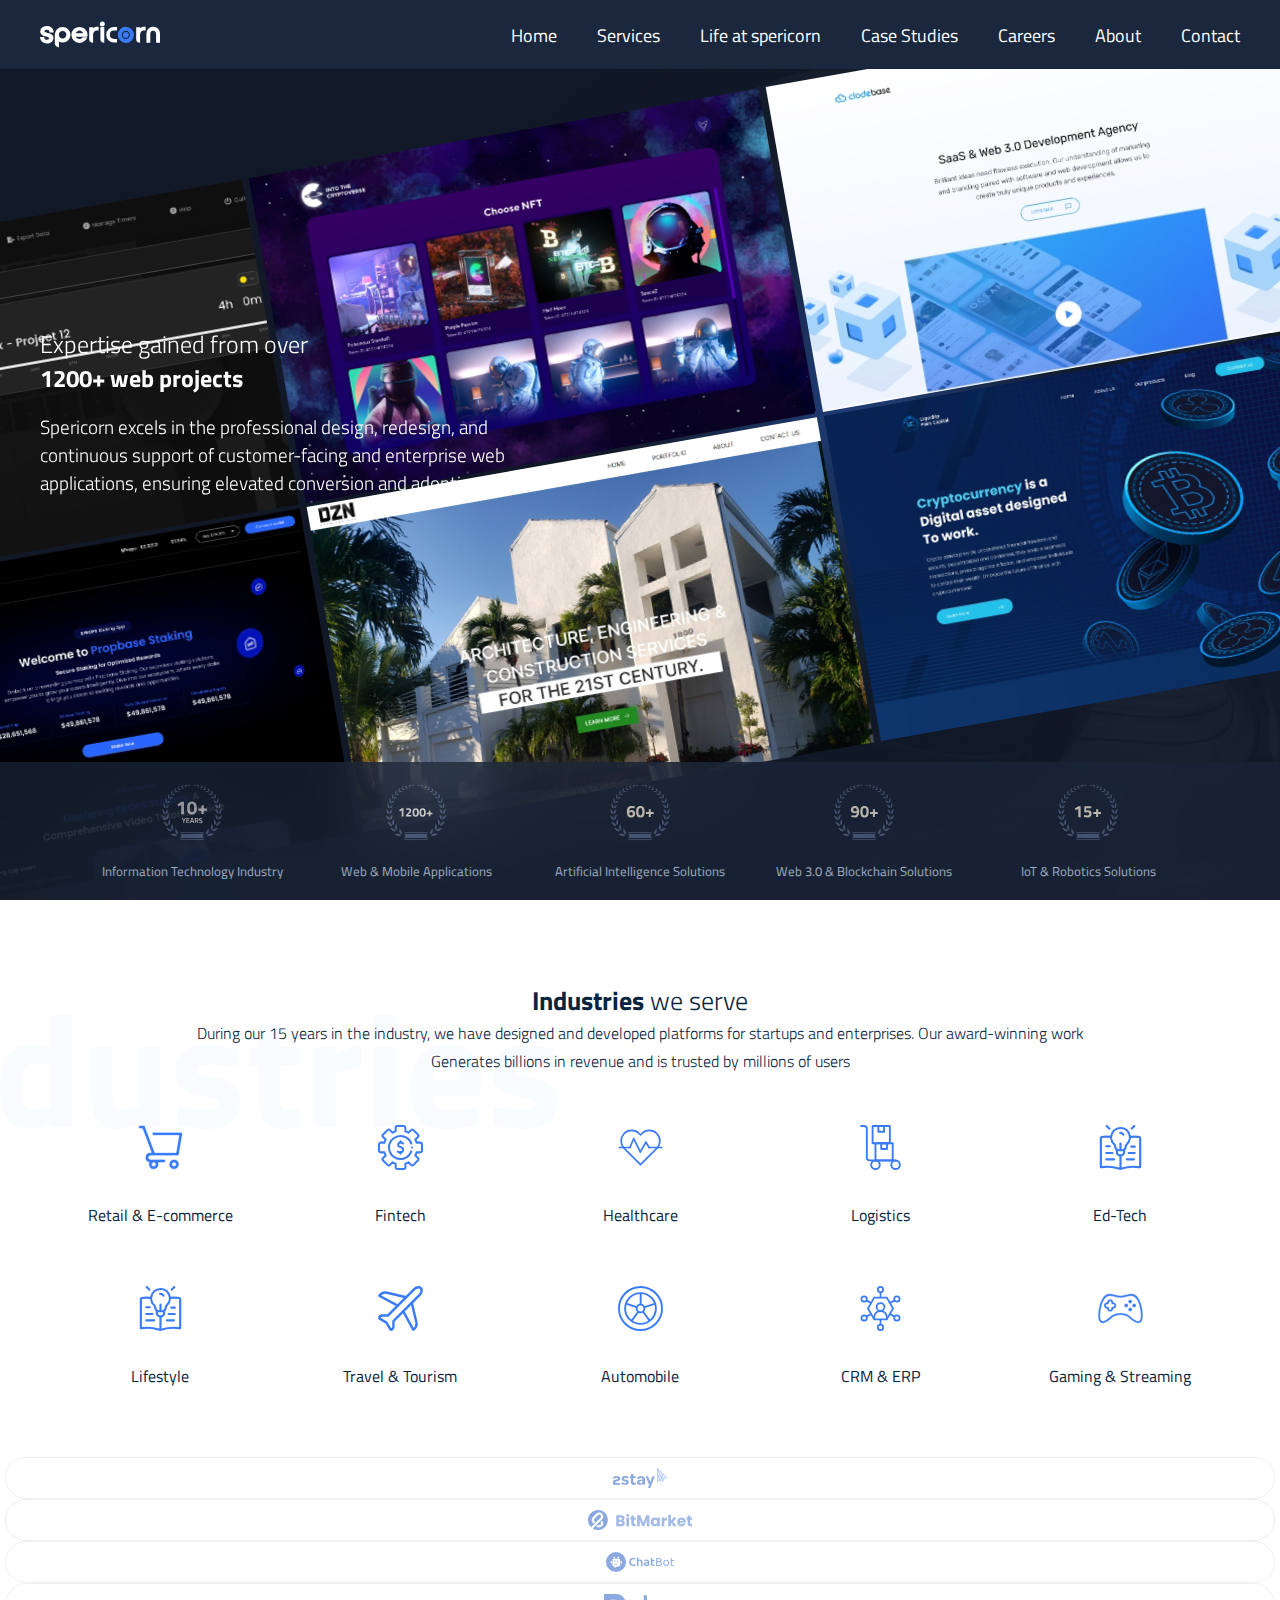
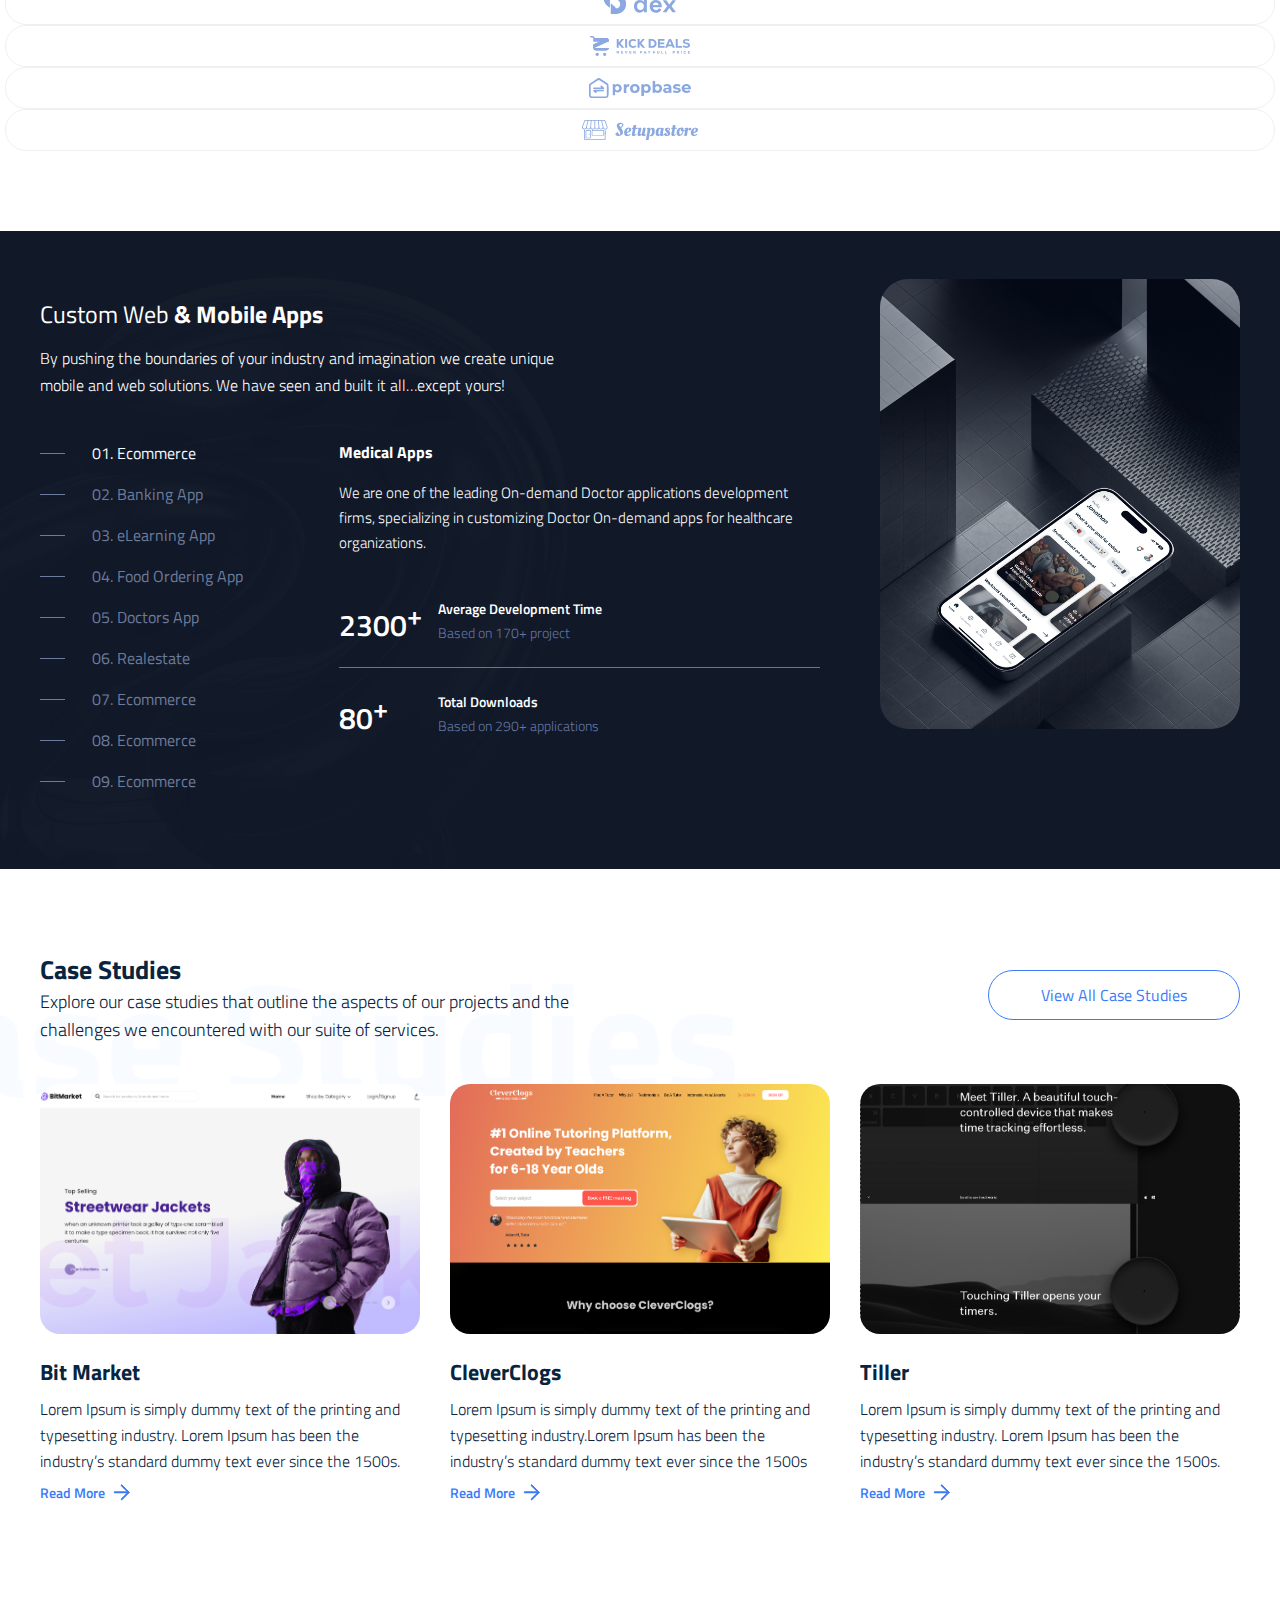
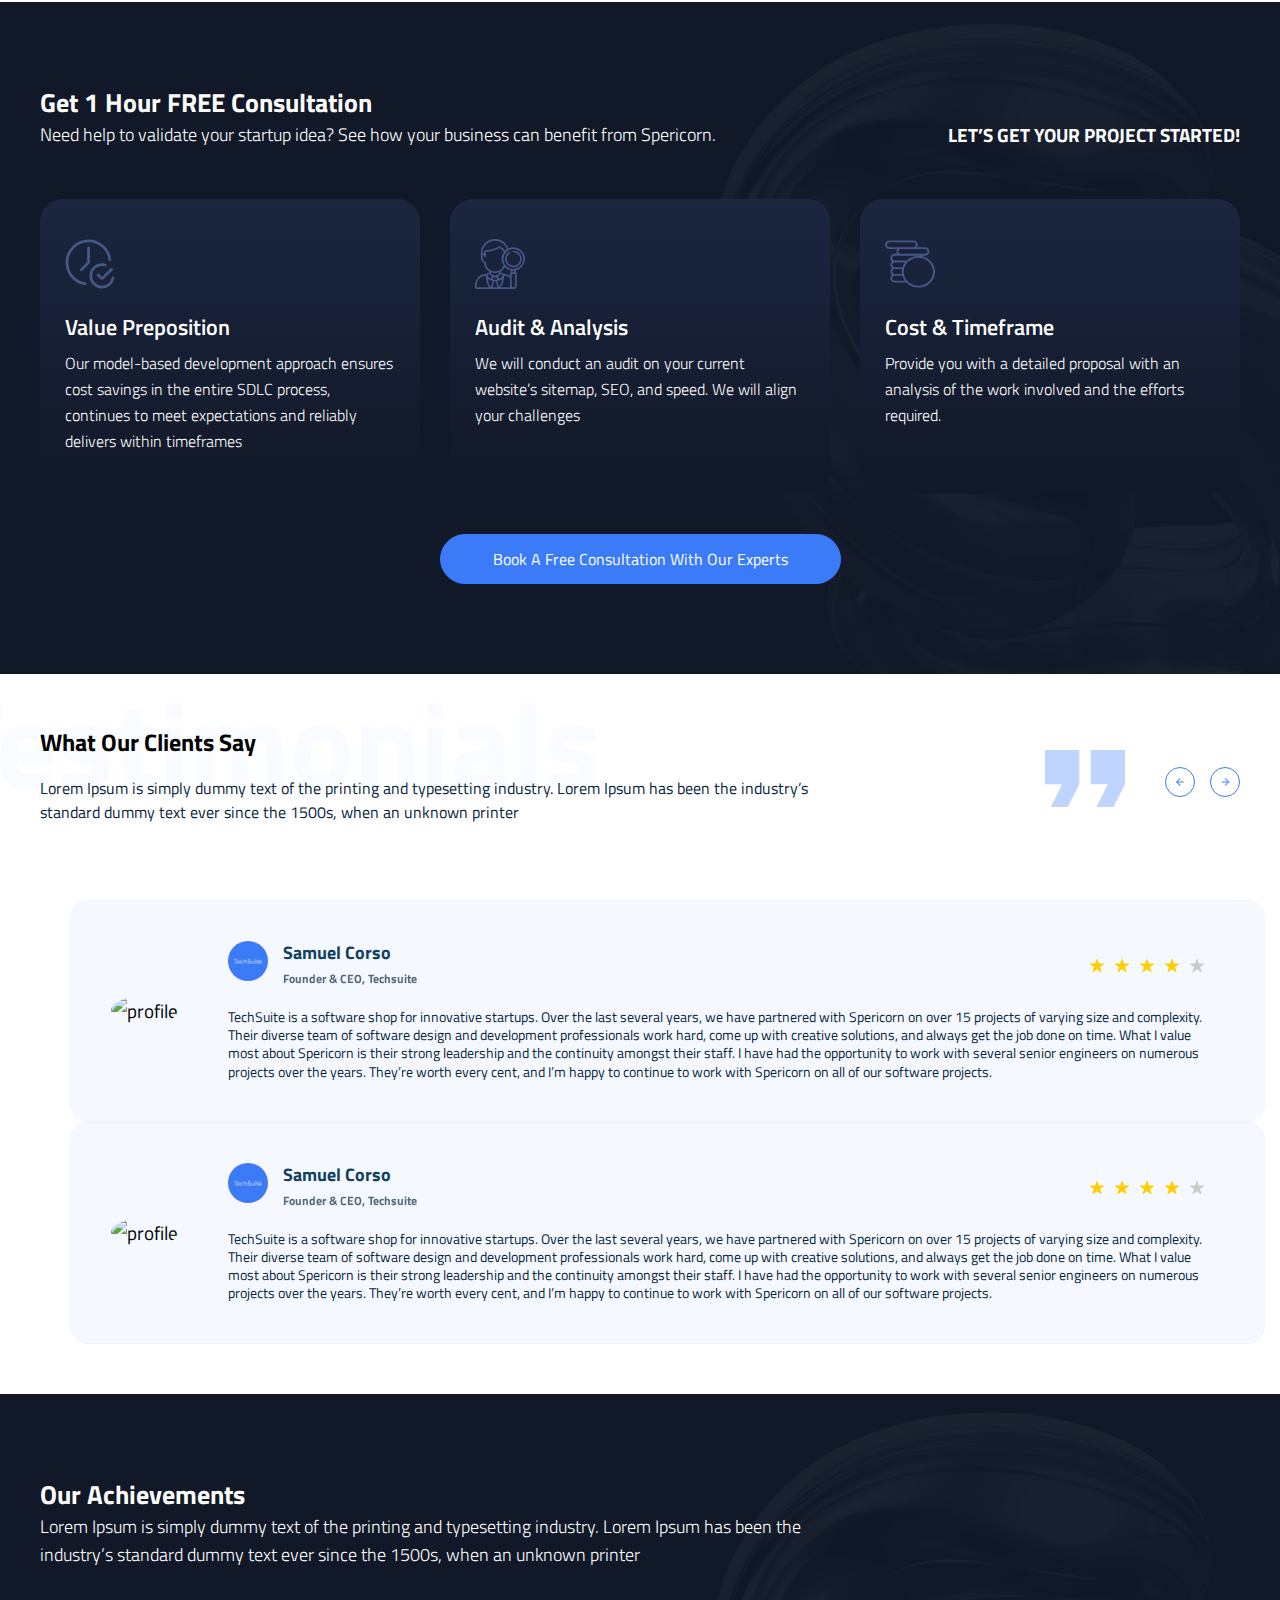
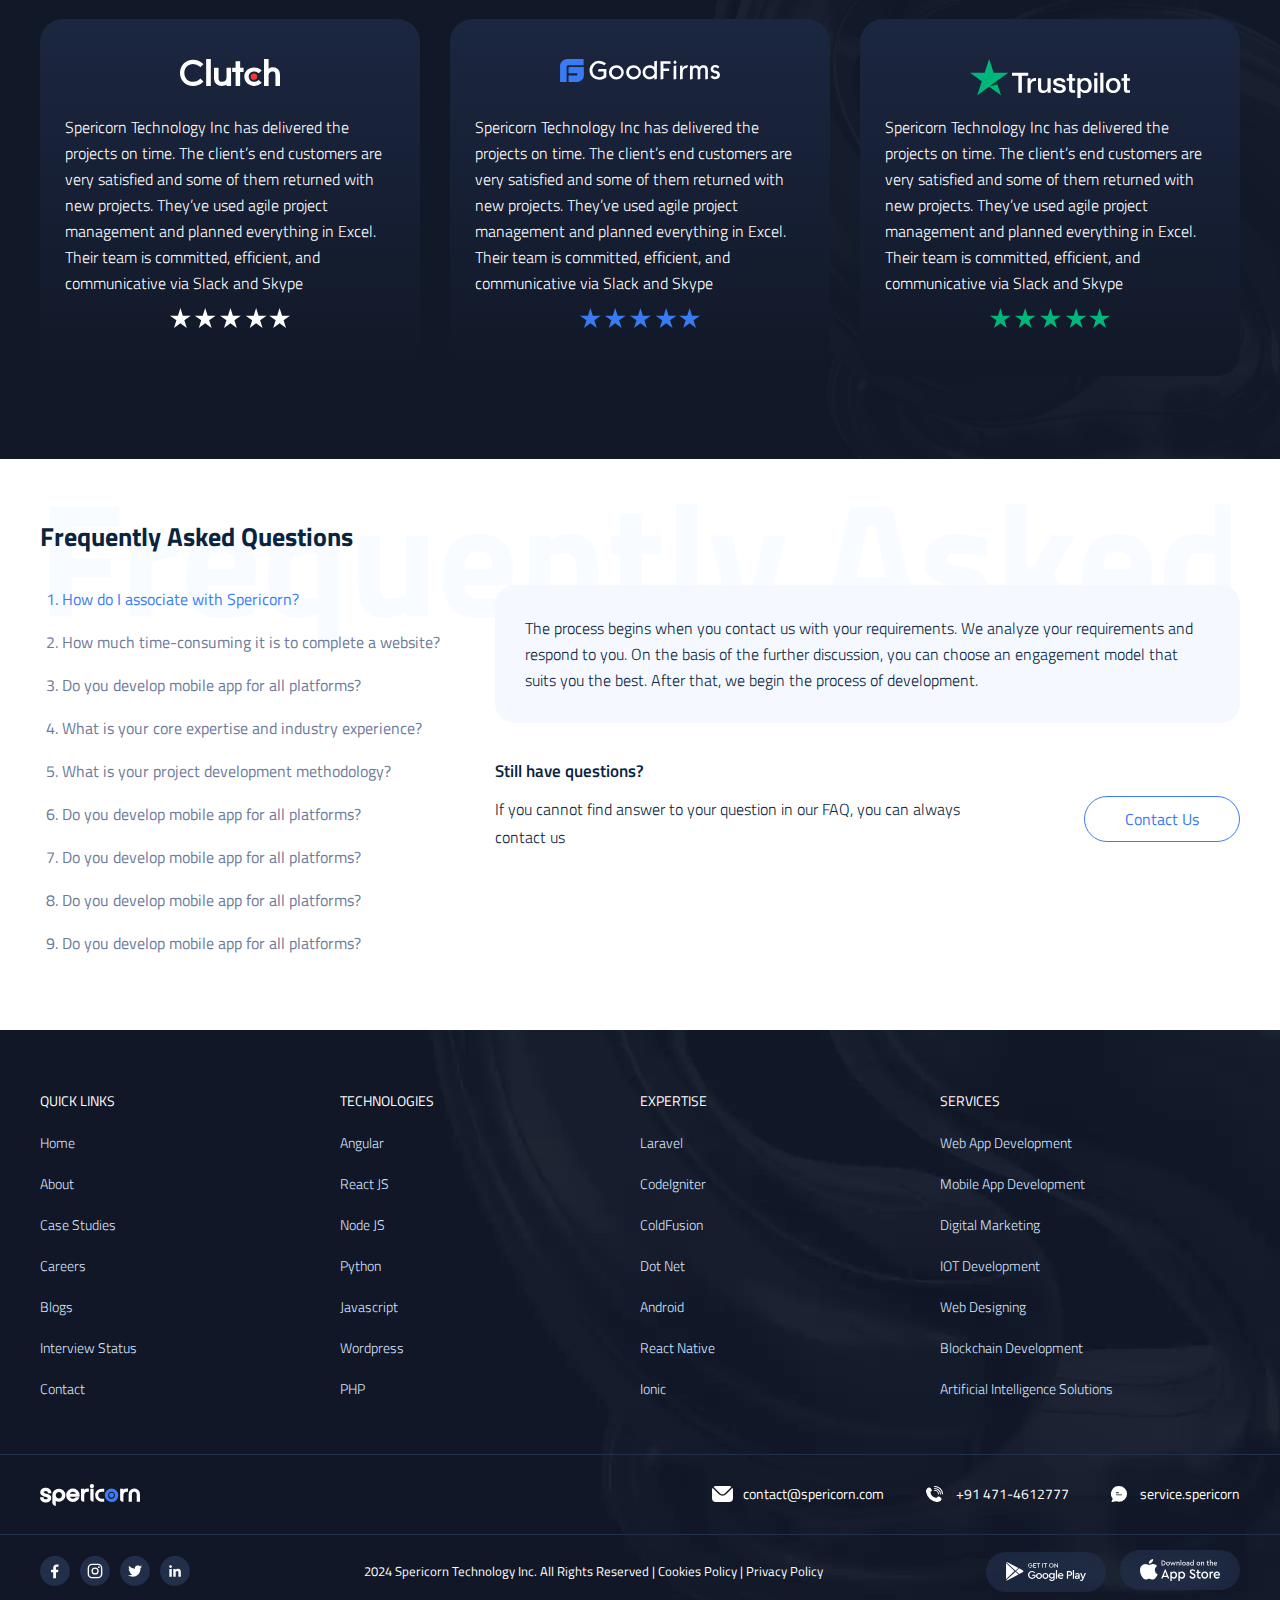
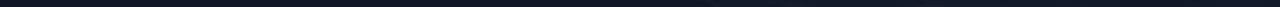
==== commit b7b3729b: "slider added in faq" ====
--- a/index.html
+++ b/index.html
@@ -565,7 +565,7 @@
                 </div>
                 <div class="slider-wrp">
                     <div class="nav-left custom-scroll">
-                        <ul class="slide-list tab">
+                        <ul class="slide-list tab tab-slide">
                             <li><button class="faq-tablinks active" onclick="openFaq(event, 'Faq1')" id="defaultOpener">1. How do I associate with Spericorn?</button></li>
                             <li><button class="faq-tablinks" onclick="openFaq(event, 'Faq2')">2. How much time-consuming it is to complete a website?</button></li>
                             <li>
--- a/css/web-app.css
+++ b/css/web-app.css
@@ -261,6 +261,9 @@
     text-align: center;
   }
 }
+.custom-web .slider-wrp .nav-left .slide-list li button.active {
+  color: #F5F9FF;
+}
 @media (max-width: 1679px) {
   .custom-web .slider-wrp .nav-left .slide-list li {
     margin-bottom: 15px;
--- a/css/industries.css
+++ b/css/industries.css
@@ -323,7 +323,7 @@
     margin: 20px 0px;
   }
 }
-.case-study-btn a {
+.case-study-btn .c-btn {
   font: normal normal normal 22px Titillium Web;
   letter-spacing: 0px;
   color: #3B7BF8;
@@ -336,49 +336,49 @@
   display: inline-block;
 }
 @media (max-width: 1679px) {
-  .case-study-btn a {
+  .case-study-btn .c-btn {
     font-size: 16px !important;
   }
 }
 @media (max-width: 1281px) {
-  .case-study-btn a {
+  .case-study-btn .c-btn {
     font-size: 16px !important;
   }
 }
 @media (max-width: 991px) {
-  .case-study-btn a {
+  .case-study-btn .c-btn {
     font-size: 14px !important;
     padding: 10px 15px;
   }
 }
-.case-study-btn a span {
+.case-study-btn .c-btn span {
   z-index: 5;
   position: relative;
   transition: color 350ms ease;
 }
-.case-study-btn a:hover span {
+.case-study-btn .c-btn:hover span {
   color: #fff;
 }
-.case-study-btn a:hover::before {
+.case-study-btn .c-btn:hover::before {
   transform: translateX(0);
   transition: transform 350ms ease;
 }
-.case-study-btn a:hover::after {
+.case-study-btn .c-btn:hover::after {
   opacity: 1;
   transform: translateX(0);
   transition: transform 350ms 360ms ease;
 }
-.case-study-btn a::before {
+.case-study-btn .c-btn::before {
   transform: translateX(-100%);
   z-index: 1 !important;
 }
-.case-study-btn a::after {
+.case-study-btn .c-btn::after {
   z-index: 0;
   transform: translateX(100%);
   transition: none;
   transition: transform 350ms ease;
 }
-.case-study-btn a::before, .case-study-btn a::after {
+.case-study-btn .c-btn::before, .case-study-btn .c-btn::after {
   content: " ";
   display: block;
   position: absolute;
@@ -758,21 +758,21 @@
     padding-top: 0;
   }
 }
-.consultation .consultn-btn1 a {
+.consultation .consultn-btn1 .c-btn {
   background-color: #3B7BF8;
   color: #fff;
   display: inline-block;
   z-index: 99;
 }
 @media (max-width: 991px) {
-  .consultation .consultn-btn1 a {
+  .consultation .consultn-btn1 .c-btn {
     padding: 10px 15px;
   }
 }
-.consultation .consultn-btn1 a:hover span {
+.consultation .consultn-btn1 .c-btn:hover span {
   color: #3B7BF8;
 }
-.consultation .consultn-btn1 a::before, .consultation .consultn-btn1 a::after {
+.consultation .consultn-btn1 .c-btn::before, .consultation .consultn-btn1 .c-btn::after {
   background-color: #fff !important;
 }
 
--- a/css/faq.css
+++ b/css/faq.css
@@ -69,7 +69,7 @@
   }
 }
 .faq .slider-wrp {
-  margin-top: 117px;
+  margin-top: 82px;
   display: flex;
 }
 @media (max-width: 1679px) {
@@ -110,11 +110,17 @@
   width: 100%;
   max-height: 570px;
   overflow-y: auto;
-  max-width: 40%;
+  max-width: 42%;
 }
 @media (max-width: 1679px) {
   .faq .slider-wrp .nav-left {
-    max-height: 365px;
+    max-height: 430px;
+    max-width: 35%;
+  }
+}
+@media (max-width: 1481px) {
+  .faq .slider-wrp .nav-left {
+    max-height: 385px;
   }
 }
 @media (max-width: 767px) {
@@ -194,6 +200,9 @@
     font: normal normal normal 14px/24px "Titillium Web", sans-serif;
   }
 }
+.faq .slider-wrp .nav-left .slide-list li button.active {
+  color: #3B7BF8;
+}
 @media (max-width: 1679px) {
   .faq .slider-wrp .nav-left .slide-list li {
     margin-bottom: 15px;
@@ -220,9 +229,6 @@
     flex: 1 0 auto;
     margin-bottom: 10px;
   }
-}
-.faq .slider-wrp .nav-left .slide-list li.active button {
-  color: #3B7BF8;
 }
 .faq .slider-wrp .nav-left .slide-list li button:hover {
   color: #3B7BF8;
--- a/css/banner-slide.css
+++ b/css/banner-slide.css
@@ -1,89 +1 @@
-/*** all Mobile Screen (iphone 6,7,8) ***/
-/*** mobile Landscape Size ***/
-/*** medium devices (tablets, less than 992px) ***/
-/*** iPad in landscape ***/
-/**** smaller than desktop 1200 (devices and browsers) ***/
-/*** laptop with MDPI (medium density per inch) resolution ***/
-/*** SP developers resolution ***/
-/*** laptop with HiDPI (High Dots Per Inch) resolution ***/
-/*** WSXGA (Wide Super Extended Graphics Array) resolution ***/
-/* placeholder mixin */
-.banner {
-  height: 100vh;
-  overflow: hidden;
-  position: relative;
-}
-.banner .bnr-left {
-  justify-content: center;
-  margin-top: -157px;
-  position: relative;
-  z-index: 2;
-  padding: 0;
-}
-
-@media (max-width: 991px) {
-  .right-anim-slider {
-    position: absolute;
-    inset: 0;
-    z-index: 1;
-    opacity: 0.15;
-  }
-  .bnr-left.sp-col-md-4 {
-    max-width: 100% !important;
-    flex: 0 0 100%;
-  }
-}
-.banner-outr-container {
-  display: flex;
-  justify-content: space-between;
-}
-.banner-outr-container .right-anim-slider {
-  width: 100%;
-}
-.banner-outr-container .right-anim-slider .content-area {
-  transform: rotate(80deg);
-  margin-left: -320px;
-}
-@media (max-width: 1399px) {
-  .banner-outr-container .right-anim-slider .content-area {
-    margin-left: -120px;
-  }
-}
-@media (max-width: 991px) {
-  .banner-outr-container .right-anim-slider .content-area {
-    width: calc(100vh + 120px);
-    margin-left: 0;
-  }
-}
-
-.right-anim-slider .slick-slide img {
-  height: 340px;
-  border-radius: 5px;
-  margin-right: 18px;
-  margin-bottom: 16px;
-}
-@media (max-width: 1679px) {
-  .right-anim-slider .slick-slide img {
-    height: 240px;
-  }
-}
-.right-anim-slider .content-area .vert-slider-wrp.two.slick-slide {
-  margin-top: 200px;
-}
-@media (max-width: 1679px) {
-  .right-anim-slider .content-area .vert-slider-wrp.two.slick-slide {
-    margin-top: 185px;
-  }
-}
-.right-anim-slider .content-area .vert-slider-wrp.three.slick-slide {
-  margin-top: 93px;
-}
-.right-anim-slider .content-area .vert-slider-wrp.four.slick-slide {
-  margin-top: -50px;
-}
-.right-anim-slider .content-area .vert-slider-wrp.five.slick-slide {
-  margin-bottom: 20px;
-}
-.right-anim-slider .content-area .vert-slider-wrp.seven.slick-slide {
-  margin-top: 120px;
-}+.banner{height:100vh;overflow:hidden;position:relative}@media(max-width: 991px){.banner{height:60vh}}.banner .bnr-left{justify-content:center;margin-top:-157px;position:relative;z-index:2;padding:0}@media(max-width: 991px){.banner .bnr-left{margin-top:0}}@media(max-width: 991px){.right-anim-slider{position:absolute;inset:0;z-index:1;opacity:.2}.bnr-left.sp-col-md-4{max-width:100% !important;flex:0 0 100%}}.banner-outr-container{display:flex;justify-content:space-between}.banner-outr-container .right-anim-slider{width:100%}.banner-outr-container .right-anim-slider .content-area{transform:rotate(80deg);margin-left:-320px}@media(max-width: 1399px){.banner-outr-container .right-anim-slider .content-area{margin-left:-120px}}@media(max-width: 991px){.banner-outr-container .right-anim-slider .content-area{width:calc(100vh + 120px)}}@media(max-width: 767px){.banner-outr-container .right-anim-slider .content-area{margin-left:-160px}}.right-anim-slider .slick-slide img{height:340px;border-radius:5px;margin-right:18px;margin-bottom:16px}@media(max-width: 1679px){.right-anim-slider .slick-slide img{height:240px}}.right-anim-slider .content-area .vert-slider-wrp.two.slick-slide{margin-top:200px}@media(max-width: 1679px){.right-anim-slider .content-area .vert-slider-wrp.two.slick-slide{margin-top:185px}}.right-anim-slider .content-area .vert-slider-wrp.three.slick-slide{margin-top:93px}.right-anim-slider .content-area .vert-slider-wrp.four.slick-slide{margin-top:-50px}.right-anim-slider .content-area .vert-slider-wrp.five.slick-slide{margin-bottom:20px}.right-anim-slider .content-area .vert-slider-wrp.seven.slick-slide{margin-top:120px}/*# sourceMappingURL=banner-slide.css.map */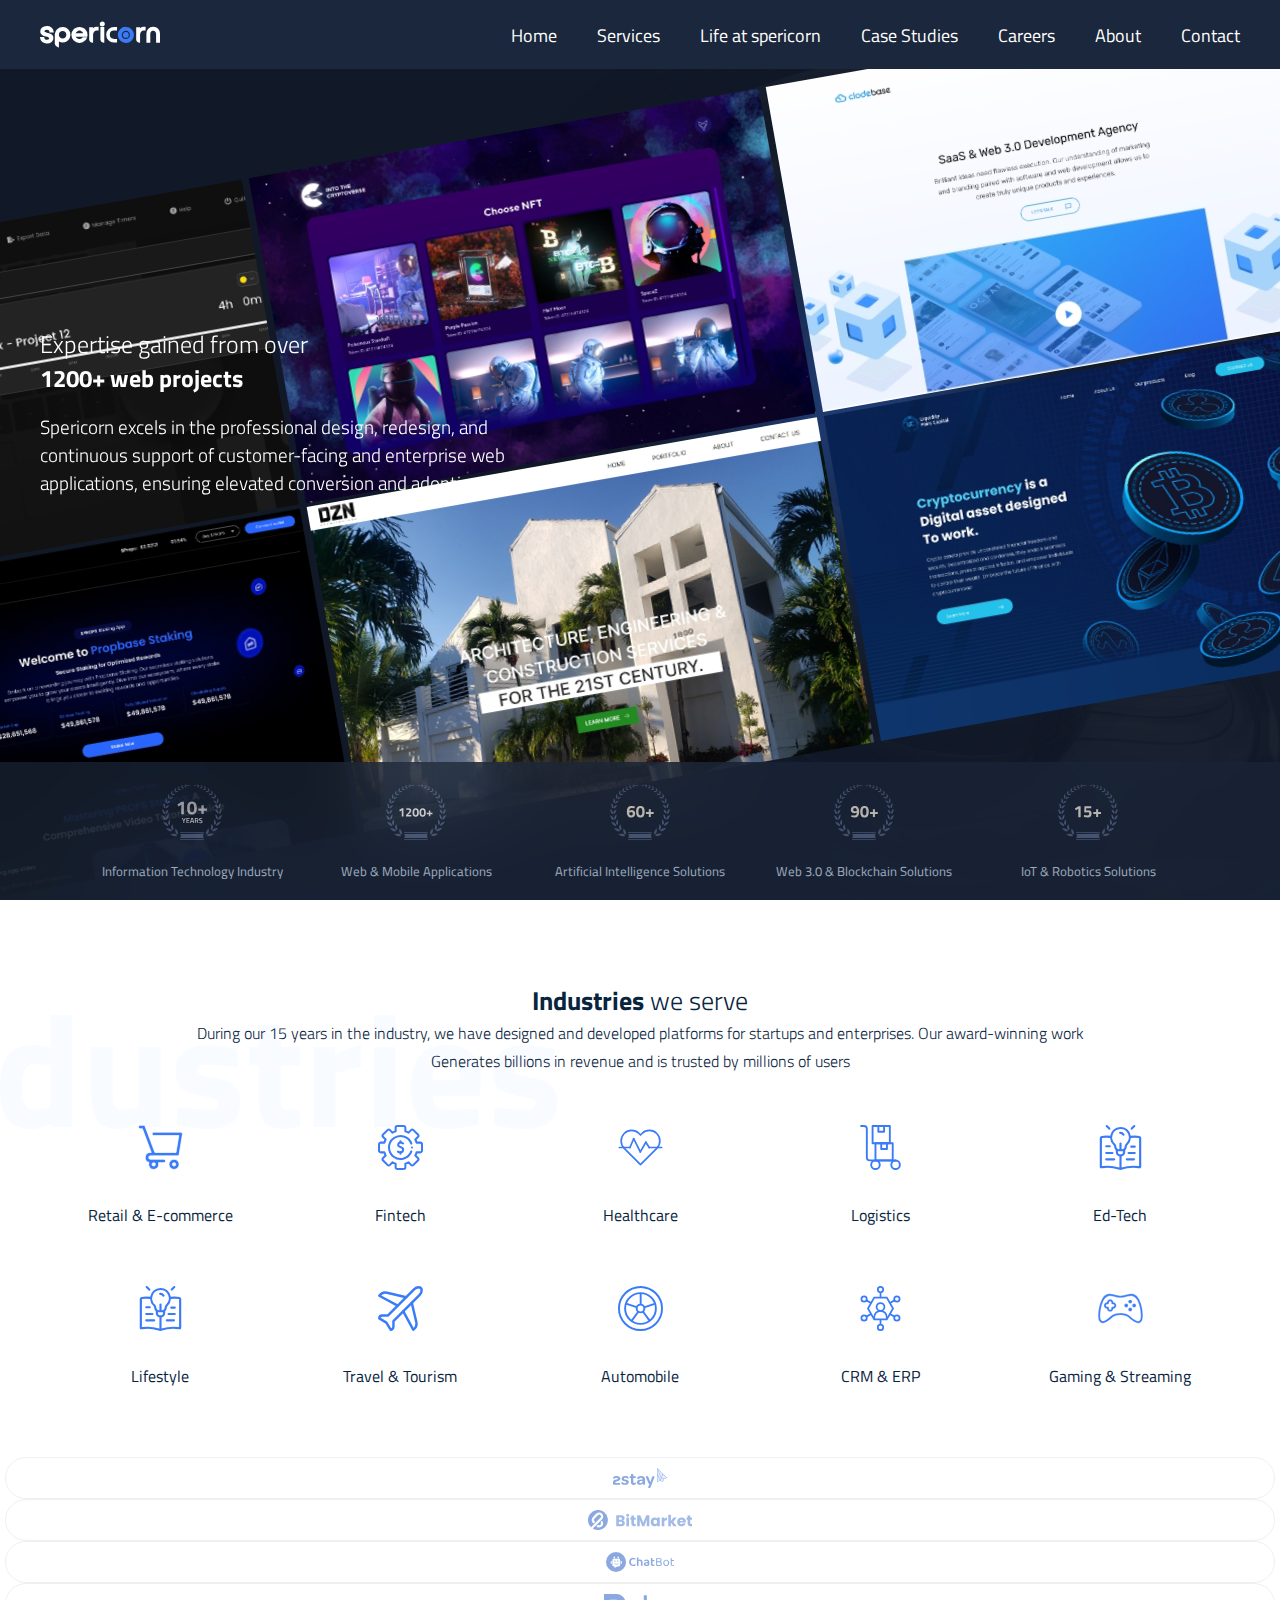
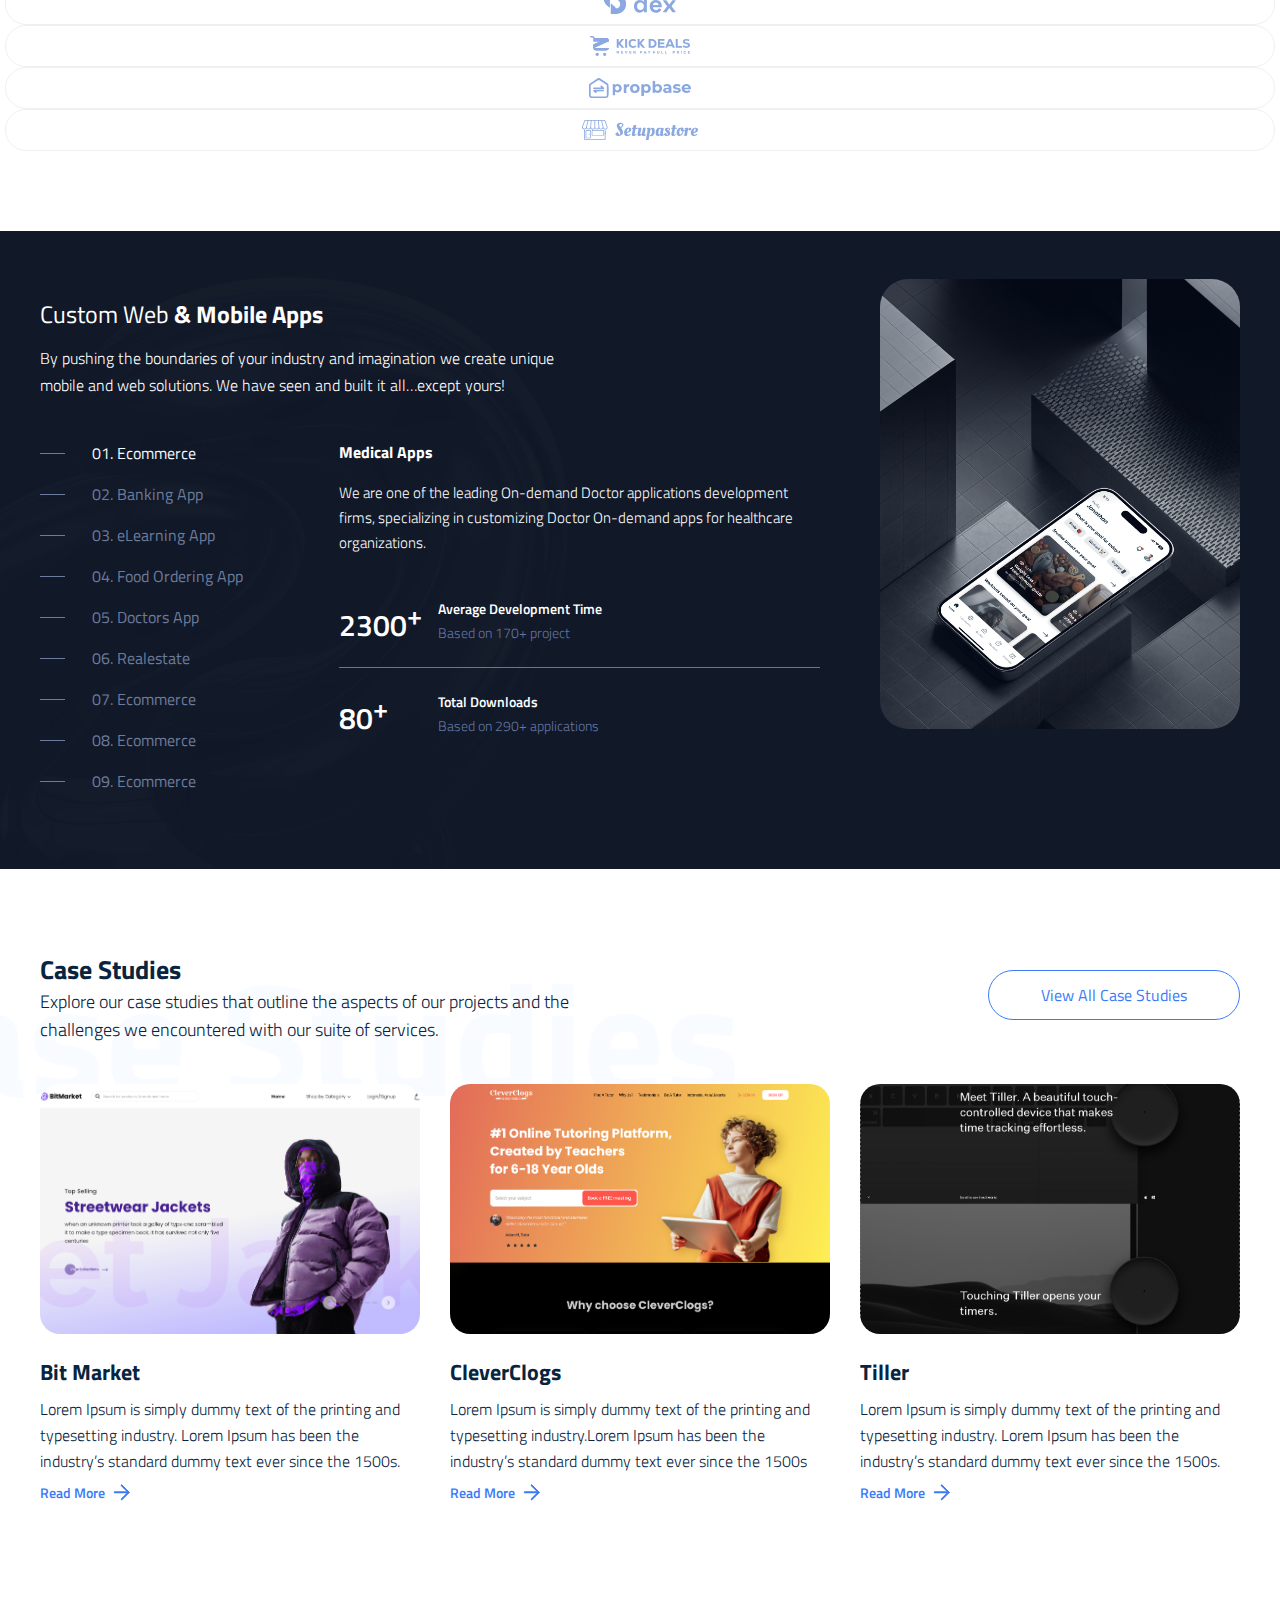
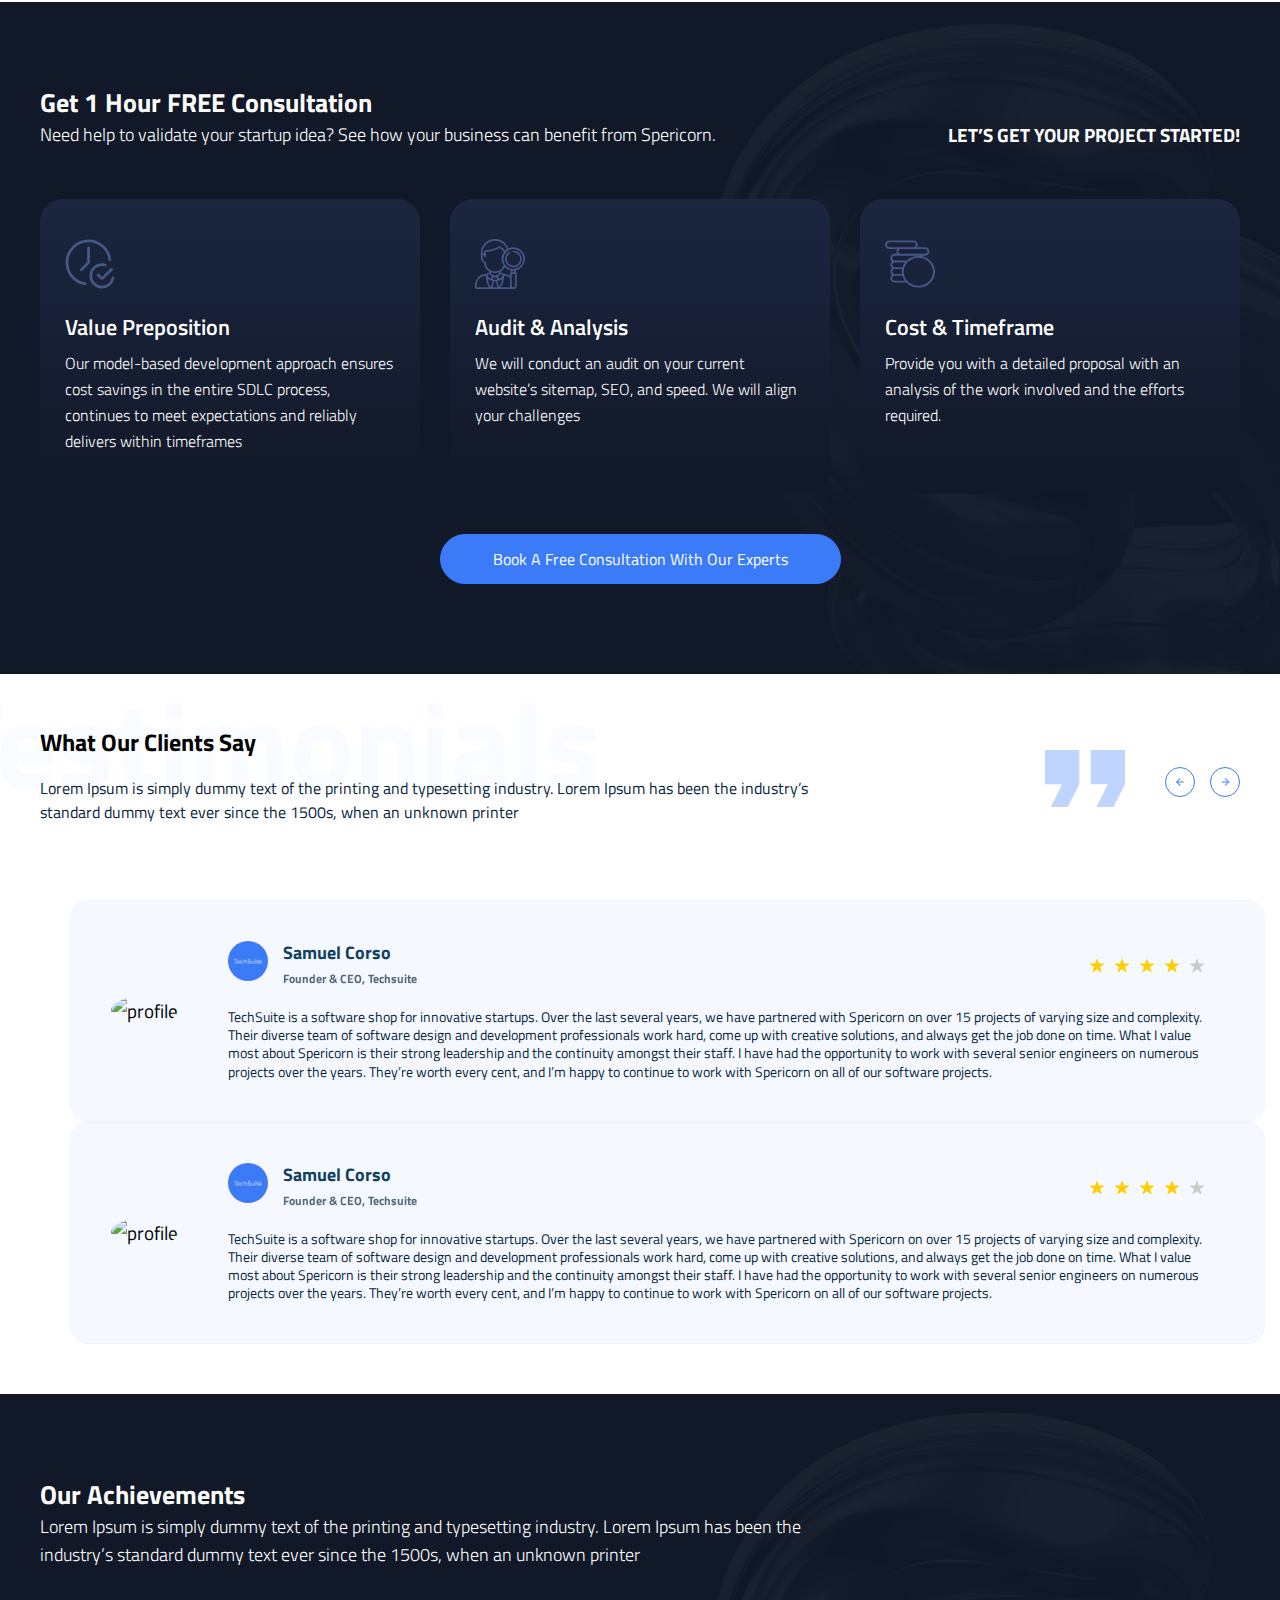
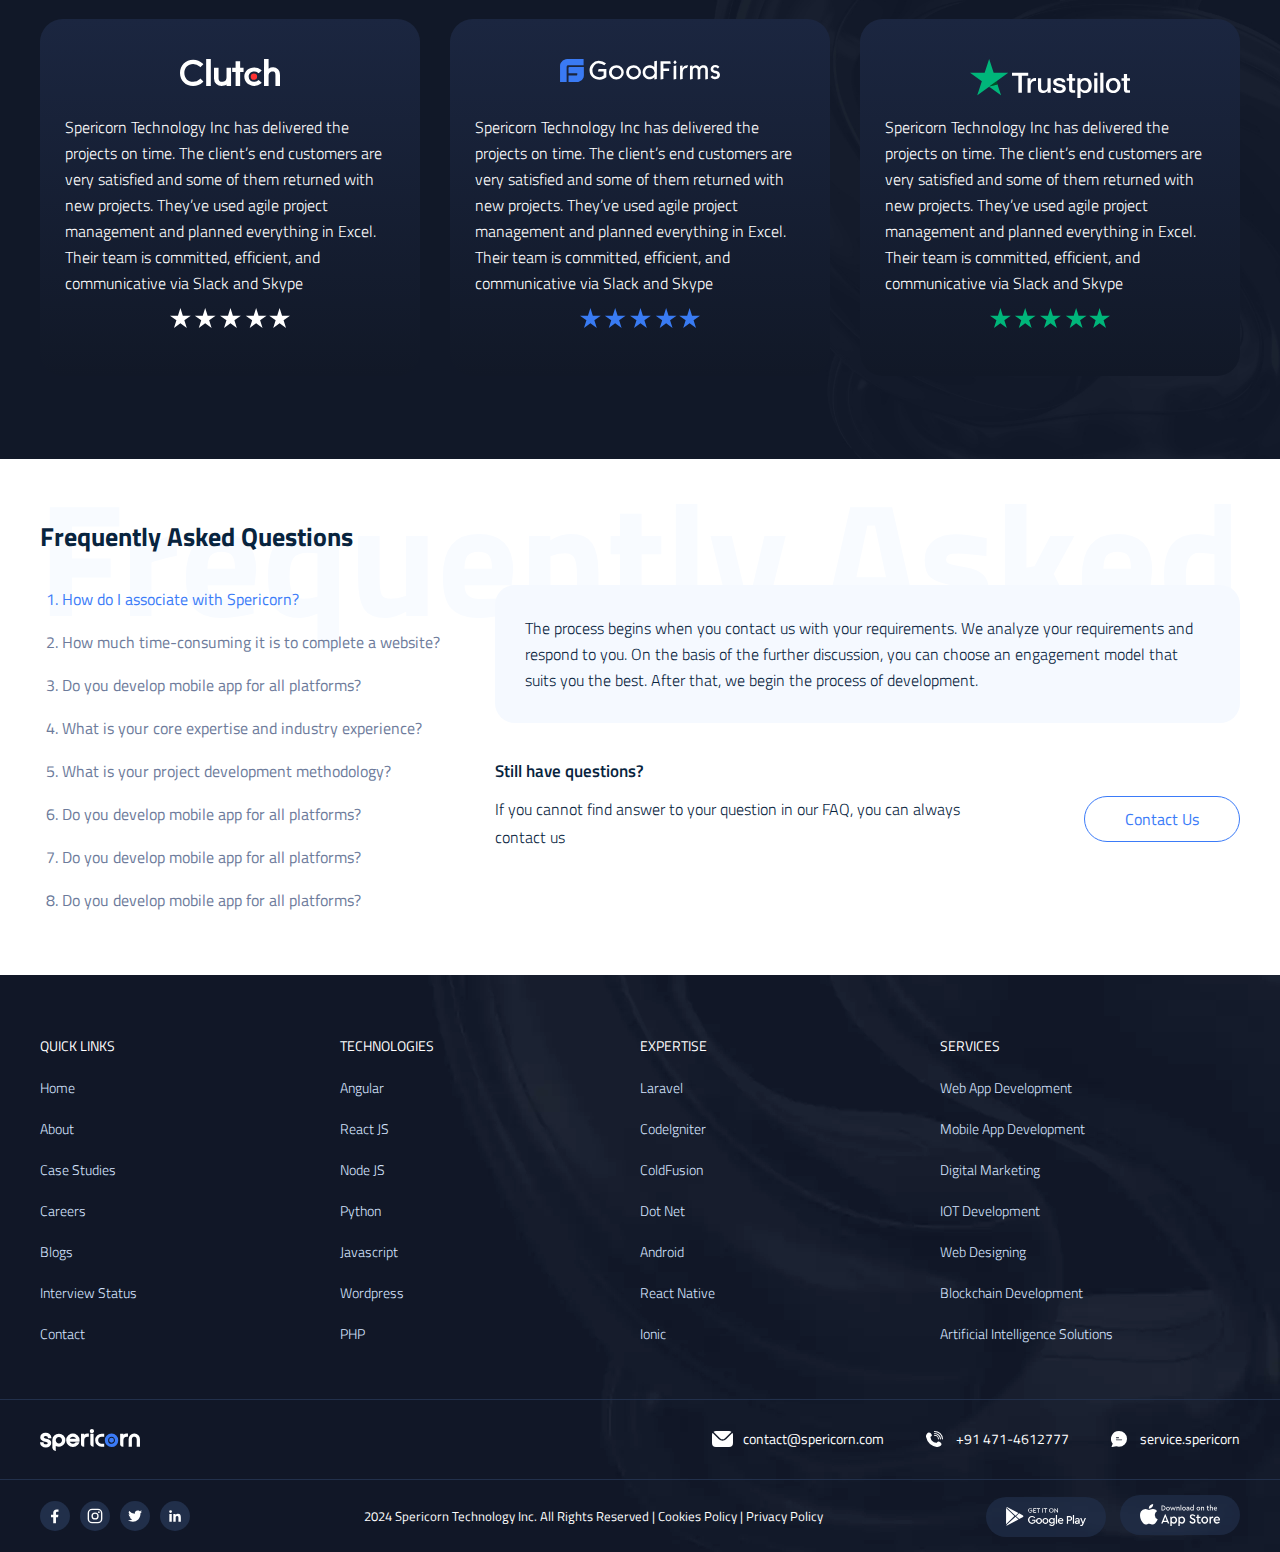
==== commit 0a74da49: "slider added" ====
--- a/index.html
+++ b/index.html
@@ -247,7 +247,7 @@
                         </div>
                             <div class="slider-wrp">
                                 <div class="nav-left custom-scroll">
-                                    <ul class="slide-list tab">
+                                    <ul class="slide-list tab tab-slide">
                                         <li><button class="tablinks" onclick="openService(event, 'Service1')" id="defaultOpen">01. Ecommerce</button></li>
                                         <li><button class="tablinks" onclick="openService(event, 'Service2')">02. Banking App</button></li>
                                         <li>
--- a/css/common.css
+++ b/css/common.css
@@ -1 +1,158 @@
-body,html{font-family:"Titillium Web",sans-serif}body{font-size:19px;margin:0}.scroll-panel{width:100%;padding-top:97px}@media(max-width: 1679px){.scroll-panel{padding-top:83px}}@media(max-width: 991px){.scroll-panel{padding-top:50px}}img{max-width:100%}.main-desc1{color:#fff !important}img{max-width:100%}.main-desc{font:normal normal 300 22px/35px "Titillium Web",sans-serif}@media(max-width: 1679px){.main-desc{font:normal normal 300 18px/28px "Titillium Web",sans-serif}}@media(max-width: 1481px){.main-desc{font:normal normal 300 18px/28px "Titillium Web",sans-serif}}@media(max-width: 1281px){.main-desc{font:normal normal 300 16px/28px "Titillium Web",sans-serif}}@media(max-width: 991px){.main-desc{font:normal normal 300 14px/25px "Titillium Web",sans-serif}}.sec-title{font-size:39px;font-weight:700;margin-top:0px}@media(max-width: 1679px){.sec-title{font-size:30px}}@media(max-width: 1441px){.sec-title{font-size:28px}}@media(max-width: 1281px){.sec-title{font-size:24px}}@media(max-width: 991px){.sec-title{font-size:22px}}.sec-subtitle{font-size:31px;font-weight:700}.bg-text{position:relative}.bg-text span{position:relative;z-index:2}.bg-text:after{position:absolute;top:50%;left:0;transform:translate(-15%, -50%);content:attr(data-bg-text);font-size:5em;z-index:1;color:#f8fbff;max-width:100vw;overflow:hidden}@media(min-width: 1024px){.custom-container{max-width:calc(100vw - 50px)}}@media(min-width: 1500px){.custom-container{max-width:1450px}}@media(min-width: 1700px){.custom-container{max-width:1600px}}@media(min-width: 1800px){.custom-container{max-width:1691px}}@media(max-width: 991px){.custom-container{max-width:90%}}.custom-scroll::-webkit-scrollbar{width:4px;height:2px}.custom-scroll::-webkit-scrollbar-track{box-shadow:inset 0 0 4px #6276a2}.custom-scroll::-webkit-scrollbar-thumb{background-color:#fff;outline:1px solid #6276a2}/*# sourceMappingURL=common.css.map */+/*** all Mobile Screen (iphone 6,7,8) ***/
+/*** mobile Landscape Size ***/
+/*** medium devices (tablets, less than 992px) ***/
+/*** iPad in landscape ***/
+/**** smaller than desktop 1200 (devices and browsers) ***/
+/*** laptop with MDPI (medium density per inch) resolution ***/
+/*** SP developers resolution ***/
+/*** laptop with HiDPI (High Dots Per Inch) resolution ***/
+/*** WSXGA (Wide Super Extended Graphics Array) resolution ***/
+/* placeholder mixin */
+body, html {
+  font-family: "Titillium Web", sans-serif;
+}
+
+body {
+  font-size: 19px;
+  margin: 0;
+}
+
+.scroll-panel {
+  width: 100%;
+  padding-top: 97px;
+}
+@media (max-width: 1679px) {
+  .scroll-panel {
+    padding-top: 83px;
+  }
+}
+@media (max-width: 991px) {
+  .scroll-panel {
+    padding-top: 50px;
+  }
+}
+
+img {
+  max-width: 100%;
+}
+
+.main-desc1 {
+  color: #fff !important;
+}
+
+img {
+  max-width: 100%;
+}
+
+.main-desc {
+  font: normal normal 300 22px/35px "Titillium Web", sans-serif;
+}
+@media (max-width: 1679px) {
+  .main-desc {
+    font: normal normal 300 18px/28px "Titillium Web", sans-serif;
+  }
+}
+@media (max-width: 1481px) {
+  .main-desc {
+    font: normal normal 300 18px/28px "Titillium Web", sans-serif;
+  }
+}
+@media (max-width: 1281px) {
+  .main-desc {
+    font: normal normal 300 16px/28px "Titillium Web", sans-serif;
+  }
+}
+@media (max-width: 991px) {
+  .main-desc {
+    font: normal normal 300 14px/25px "Titillium Web", sans-serif;
+  }
+}
+
+.sec-title {
+  font-size: 39px;
+  font-weight: 700;
+  margin-top: 0px;
+}
+@media (max-width: 1679px) {
+  .sec-title {
+    font-size: 30px;
+  }
+}
+@media (max-width: 1441px) {
+  .sec-title {
+    font-size: 28px;
+  }
+}
+@media (max-width: 1281px) {
+  .sec-title {
+    font-size: 24px;
+  }
+}
+@media (max-width: 991px) {
+  .sec-title {
+    font-size: 22px;
+  }
+}
+
+.sec-subtitle {
+  font-size: 31px;
+  font-weight: 700;
+}
+
+.bg-text {
+  position: relative;
+}
+.bg-text span {
+  position: relative;
+  z-index: 2;
+}
+.bg-text:after {
+  position: absolute;
+  top: 50%;
+  left: 0;
+  transform: translate(-15%, -50%);
+  content: attr(data-bg-text);
+  font-size: 5em;
+  z-index: 1;
+  color: #F8FBFF;
+  max-width: 100vw;
+  overflow: hidden;
+}
+
+@media (min-width: 1024px) {
+  .custom-container {
+    max-width: calc(100vw - 50px);
+  }
+}
+@media (min-width: 1500px) {
+  .custom-container {
+    max-width: 1450px;
+  }
+}
+@media (min-width: 1700px) {
+  .custom-container {
+    max-width: 1600px;
+  }
+}
+@media (min-width: 1800px) {
+  .custom-container {
+    max-width: 1691px;
+  }
+}
+@media (max-width: 991px) {
+  .custom-container {
+    max-width: 90%;
+  }
+}
+
+.custom-scroll::-webkit-scrollbar {
+  width: 4px;
+  height: 2px;
+}
+.custom-scroll::-webkit-scrollbar-track {
+  box-shadow: inset 0 0 4px rgb(98, 118, 162);
+}
+.custom-scroll::-webkit-scrollbar-thumb {
+  background-color: #FFFFFF;
+  outline: 1px solid #6276A2;
+}--- a/css/banner.css
+++ b/css/banner.css
@@ -92,6 +92,4 @@
 
 .main-desc1 {
   color: #fff !important;
-}
-
-/*# sourceMappingURL=banner.css.map */
+}--- a/css/industries.css
+++ b/css/industries.css
@@ -214,7 +214,8 @@
 .years-with-icons {
   background: #1B2638 0% 0% no-repeat padding-box;
   opacity: 0.7;
-  backdrop-filter: blur(40px);
+  -webkit-backdrop-filter: blur(40px);
+          backdrop-filter: blur(40px);
   position: absolute;
   bottom: 0;
   height: unset !important;
@@ -564,7 +565,8 @@
   width: 100%;
   max-width: 100%;
   height: 100%;
-  object-fit: cover;
+  -o-object-fit: cover;
+     object-fit: cover;
   border-radius: 20px;
 }
 @media (max-width: 991px) {
@@ -744,7 +746,8 @@
 }
 .consultation .consulation-box .box .top-img img {
   border-radius: 0;
-  object-fit: unset;
+  -o-object-fit: unset;
+     object-fit: unset;
 }
 .consultation .consulation-box .box .content p {
   color: #FFFFFF;
@@ -882,6 +885,4 @@
 
 .faq-tabcontent .case-study-btn {
   margin-left: auto;
-}
-
-/*# sourceMappingURL=industries.css.map */
+}--- a/css/faq.css
+++ b/css/faq.css
@@ -111,6 +111,7 @@
   max-height: 570px;
   overflow-y: auto;
   max-width: 42%;
+  padding-right: 10px;
 }
 @media (max-width: 1679px) {
   .faq .slider-wrp .nav-left {
@@ -123,15 +124,16 @@
     max-height: 385px;
   }
 }
+@media (max-width: 1441px) {
+  .faq .slider-wrp .nav-left {
+    max-height: 330px;
+  }
+}
 @media (max-width: 767px) {
   .faq .slider-wrp .nav-left {
     max-width: 100%;
+    max-height: 400px;
     margin-bottom: 20px;
-  }
-}
-@media (max-width: 767px) {
-  .faq .slider-wrp .nav-left {
-    max-height: 400px;
   }
 }
 .faq .slider-wrp .nav-left .slide-list {
--- a/css/footer.css
+++ b/css/footer.css
@@ -1 +1,432 @@
-footer.scroll-panel{padding-top:0;padding-bottom:0}.footer-sec{background-color:#111827;background-image:url("../img/footer.webp");background-repeat:no-repeat;background-position:right bottom}.footer-sec .footer-nav-sec{padding:140px 0 120px}@media(max-width: 1679px){.footer-sec .footer-nav-sec{padding:90px 0 70px}}@media(max-width: 1441px){.footer-sec .footer-nav-sec{padding:60px 0 40px}}@media(max-width: 991px){.footer-sec .footer-nav-sec{padding:30px 0 20px}}@media(max-width: 767px){.footer-sec .footer-nav-sec{padding-bottom:0}}.footer-sec .footer-nav-sec .footer-nav-wrapper{display:flex}@media(max-width: 991px){.footer-sec .footer-nav-sec .footer-nav-wrapper{flex-wrap:wrap}}.footer-sec .footer-nav-sec .footer-nav-wrapper .footer-nav-col{width:25%}@media(max-width: 991px){.footer-sec .footer-nav-sec .footer-nav-wrapper .footer-nav-col{width:50%;padding-bottom:20px}}@media(max-width: 579px){.footer-sec .footer-nav-sec .footer-nav-wrapper .footer-nav-col{width:100%}}.footer-sec .footer-nav-sec .footer-nav-wrapper .footer-nav-col .f-nav-title{font-size:20px;color:#fff;margin-bottom:1.2em;text-transform:uppercase}@media(max-width: 1679px){.footer-sec .footer-nav-sec .footer-nav-wrapper .footer-nav-col .f-nav-title{font-size:18px}}@media(max-width: 1441px){.footer-sec .footer-nav-sec .footer-nav-wrapper .footer-nav-col .f-nav-title{font-size:16px}}@media(max-width: 1281px){.footer-sec .footer-nav-sec .footer-nav-wrapper .footer-nav-col .f-nav-title{font-size:14px}}@media(max-width: 991px){.footer-sec .footer-nav-sec .footer-nav-wrapper .footer-nav-col .f-nav-title{font-size:13px;margin-bottom:.5em}}.footer-sec .footer-nav-sec .footer-nav-wrapper .footer-nav-col .f-nav-ul{list-style:none;padding-left:0;margin:0}.footer-sec .footer-nav-sec .footer-nav-wrapper .footer-nav-col .f-nav-ul li{margin-bottom:15px}@media(max-width: 1679px){.footer-sec .footer-nav-sec .footer-nav-wrapper .footer-nav-col .f-nav-ul li{margin-bottom:10px}}@media(max-width: 991px){.footer-sec .footer-nav-sec .footer-nav-wrapper .footer-nav-col .f-nav-ul li{margin-bottom:5px}}.footer-sec .footer-nav-sec .footer-nav-wrapper .footer-nav-col .f-nav-ul li .f-nav-link{text-decoration:none;color:#d6e4ff;font-size:20px;font-weight:300;display:block;padding:5px 0;transition:.3s}@media(max-width: 1679px){.footer-sec .footer-nav-sec .footer-nav-wrapper .footer-nav-col .f-nav-ul li .f-nav-link{font-size:17px}}@media(max-width: 1441px){.footer-sec .footer-nav-sec .footer-nav-wrapper .footer-nav-col .f-nav-ul li .f-nav-link{font-size:14px}}@media(max-width: 991px){.footer-sec .footer-nav-sec .footer-nav-wrapper .footer-nav-col .f-nav-ul li .f-nav-link{font-size:13px;padding-bottom:0}}.footer-sec .footer-nav-sec .footer-nav-wrapper .footer-nav-col .f-nav-ul li .f-nav-link:hover{transform:translateX(5px)}.footer-sec .f-logo-sec{border-top:solid 1px #22304b;border-bottom:solid 1px #22304b;padding:25px 0;display:flex;justify-content:center}.footer-sec .f-logo-sec .logo-block .footer-logo{display:flex;align-items:center}@media(max-width: 1679px){.footer-sec .f-logo-sec .logo-block{max-width:120px}}@media(max-width: 1441px){.footer-sec .f-logo-sec .logo-block{max-width:100px}}@media(max-width: 767px){.footer-sec .f-logo-sec .logo-block{margin-left:auto;margin-right:auto;padding-bottom:15px}}@media(max-width: 579px){.footer-sec .f-logo-sec .logo-block{margin-right:0;margin-left:0}}.footer-sec .f-logo-sec .logo-wrapper{min-height:80px;display:flex;align-items:center}@media(max-width: 1679px){.footer-sec .f-logo-sec .logo-wrapper{min-height:50px}}@media(max-width: 1441px){.footer-sec .f-logo-sec .logo-wrapper{min-height:30px}}@media(max-width: 1281px){.footer-sec .f-logo-sec .logo-wrapper{min-height:20px}}@media(max-width: 767px){.footer-sec .f-logo-sec .logo-wrapper{flex-wrap:wrap}}.footer-sec .f-logo-sec .f-contact-block{flex:0 0 auto}.footer-sec .f-logo-sec .f-contact-wrapper{display:flex;align-items:center}.footer-sec .f-logo-sec .contact-block{flex:1 1 auto;display:flex}@media(max-width: 767px){.footer-sec .f-logo-sec .contact-block{width:100%}}.footer-sec .f-logo-sec .contact-block .f-contact-wrapper{margin-left:auto}@media(max-width: 767px){.footer-sec .f-logo-sec .contact-block .f-contact-wrapper{margin-right:auto}}@media(max-width: 579px){.footer-sec .f-logo-sec .contact-block .f-contact-wrapper{flex-wrap:wrap;margin-left:0;margin-right:0}}.footer-sec .f-logo-sec .contact-block .f-contact-block{margin-right:75px}@media(max-width: 1679px){.footer-sec .f-logo-sec .contact-block .f-contact-block{margin-right:60px}}@media(max-width: 1441px){.footer-sec .f-logo-sec .contact-block .f-contact-block{margin-right:50px}}@media(max-width: 1281px){.footer-sec .f-logo-sec .contact-block .f-contact-block{margin-right:40px}}@media(max-width: 991px){.footer-sec .f-logo-sec .contact-block .f-contact-block{margin-right:30px}}@media(max-width: 767px){.footer-sec .f-logo-sec .contact-block .f-contact-block{margin-right:15px}}@media(max-width: 579px){.footer-sec .f-logo-sec .contact-block .f-contact-block{width:100%}}.footer-sec .f-logo-sec .contact-block .f-contact-block:last-child{margin-right:0}.footer-sec .f-logo-sec .contact-block .f-contact-block .f-contact-link{display:inline-flex;align-items:center;color:#fff;font-size:20px;text-decoration:none}@media(max-width: 1679px){.footer-sec .f-logo-sec .contact-block .f-contact-block .f-contact-link{font-size:18px}}@media(max-width: 1441px){.footer-sec .f-logo-sec .contact-block .f-contact-block .f-contact-link{font-size:16px}}@media(max-width: 1281px){.footer-sec .f-logo-sec .contact-block .f-contact-block .f-contact-link{font-size:14px}}@media(max-width: 991px){.footer-sec .f-logo-sec .contact-block .f-contact-block .f-contact-link{font-size:13px}}.footer-sec .f-logo-sec .contact-block .f-contact-block .f-contact-link img{margin-right:.75em;width:1.5em;height:1.2em;-o-object-fit:contain;object-fit:contain}.footer-sec .f-rights-sec .f-rights-wrapper{padding:50px 0;display:flex;align-items:center;justify-content:space-between}@media(max-width: 1679px){.footer-sec .f-rights-sec .f-rights-wrapper{padding:30px 0}}@media(max-width: 1441px){.footer-sec .f-rights-sec .f-rights-wrapper{padding:20px 0}}@media(max-width: 1281px){.footer-sec .f-rights-sec .f-rights-wrapper{padding:15px 0}}@media(max-width: 991px){.footer-sec .f-rights-sec .f-rights-wrapper{flex-wrap:wrap}}.footer-sec .f-rights-sec .f-rights-wrapper .f-soc-block{display:flex;align-items:center}@media(max-width: 579px){.footer-sec .f-rights-sec .f-rights-wrapper .f-soc-block{width:100%;justify-content:center;padding-bottom:10px}}.footer-sec .f-rights-sec .f-rights-wrapper .f-soc-block .f-soc{margin-right:15px;transition:.3s;width:46px;aspect-ratio:1;display:flex;align-items:center;justify-content:center}@media(max-width: 1679px){.footer-sec .f-rights-sec .f-rights-wrapper .f-soc-block .f-soc{width:40px}}@media(max-width: 1441px){.footer-sec .f-rights-sec .f-rights-wrapper .f-soc-block .f-soc{width:36px;margin-right:12px}}@media(max-width: 1281px){.footer-sec .f-rights-sec .f-rights-wrapper .f-soc-block .f-soc{width:30px;margin-right:10px}}@media(max-width: 1023px){.footer-sec .f-rights-sec .f-rights-wrapper .f-soc-block .f-soc{margin-right:5px}}.footer-sec .f-rights-sec .f-rights-wrapper .f-soc-block .f-soc:hover{transform:translateY(-5px)}.footer-sec .f-rights-sec .f-rights-wrapper .copy-rights{text-align:center;color:#fff;font-size:16px}@media(max-width: 1679px){.footer-sec .f-rights-sec .f-rights-wrapper .copy-rights{font-size:14px}}@media(max-width: 1281px){.footer-sec .f-rights-sec .f-rights-wrapper .copy-rights{font-size:13px}}@media(max-width: 991px){.footer-sec .f-rights-sec .f-rights-wrapper .copy-rights{order:2;padding-top:10px;text-align:center;width:100%}}.footer-sec .f-rights-sec .f-rights-wrapper .copy-rights a{text-decoration:none;color:#fff}@media(max-width: 579px){.footer-sec .f-rights-sec .f-app-block{display:flex;width:100%;justify-content:center}}.footer-sec .f-rights-sec .f-app-block .app-link{display:inline-flex;padding:5px 25px;background-color:rgba(33,47,74,.7);margin-right:10px;width:140px;height:50px;border-radius:45px;align-items:center;justify-content:center}@media(max-width: 1441px){.footer-sec .f-rights-sec .f-app-block .app-link{width:120px;height:40px;padding:5px 20px}}@media(max-width: 1023px){.footer-sec .f-rights-sec .f-app-block .app-link{width:100px;height:30px;margin-right:5px}}.footer-sec .f-rights-sec .f-app-block .app-link:last-child{margin-right:0}/*# sourceMappingURL=footer.css.map */+/*** all Mobile Screen (iphone 6,7,8) ***/
+/*** mobile Landscape Size ***/
+/*** medium devices (tablets, less than 992px) ***/
+/*** iPad in landscape ***/
+/**** smaller than desktop 1200 (devices and browsers) ***/
+/*** laptop with MDPI (medium density per inch) resolution ***/
+/*** SP developers resolution ***/
+/*** laptop with HiDPI (High Dots Per Inch) resolution ***/
+/*** WSXGA (Wide Super Extended Graphics Array) resolution ***/
+/* placeholder mixin */
+footer.scroll-panel {
+  padding-top: 0;
+  padding-bottom: 0;
+}
+
+.footer-sec {
+  background-color: #111827;
+  background-image: url("../img/footer.webp");
+  background-repeat: no-repeat;
+  background-position: right bottom;
+}
+.footer-sec .footer-nav-sec {
+  padding: 140px 0 120px;
+}
+@media (max-width: 1679px) {
+  .footer-sec .footer-nav-sec {
+    padding: 90px 0 70px;
+  }
+}
+@media (max-width: 1441px) {
+  .footer-sec .footer-nav-sec {
+    padding: 60px 0 40px;
+  }
+}
+@media (max-width: 991px) {
+  .footer-sec .footer-nav-sec {
+    padding: 30px 0 20px;
+  }
+}
+@media (max-width: 767px) {
+  .footer-sec .footer-nav-sec {
+    padding-bottom: 0;
+  }
+}
+.footer-sec .footer-nav-sec .footer-nav-wrapper {
+  display: flex;
+}
+@media (max-width: 991px) {
+  .footer-sec .footer-nav-sec .footer-nav-wrapper {
+    flex-wrap: wrap;
+  }
+}
+.footer-sec .footer-nav-sec .footer-nav-wrapper .footer-nav-col {
+  width: 25%;
+}
+@media (max-width: 991px) {
+  .footer-sec .footer-nav-sec .footer-nav-wrapper .footer-nav-col {
+    width: 50%;
+    padding-bottom: 20px;
+  }
+}
+@media (max-width: 579px) {
+  .footer-sec .footer-nav-sec .footer-nav-wrapper .footer-nav-col {
+    width: 100%;
+  }
+}
+.footer-sec .footer-nav-sec .footer-nav-wrapper .footer-nav-col .f-nav-title {
+  font-size: 20px;
+  color: #fff;
+  margin-bottom: 1.2em;
+  text-transform: uppercase;
+}
+@media (max-width: 1679px) {
+  .footer-sec .footer-nav-sec .footer-nav-wrapper .footer-nav-col .f-nav-title {
+    font-size: 18px;
+  }
+}
+@media (max-width: 1441px) {
+  .footer-sec .footer-nav-sec .footer-nav-wrapper .footer-nav-col .f-nav-title {
+    font-size: 16px;
+  }
+}
+@media (max-width: 1281px) {
+  .footer-sec .footer-nav-sec .footer-nav-wrapper .footer-nav-col .f-nav-title {
+    font-size: 14px;
+  }
+}
+@media (max-width: 991px) {
+  .footer-sec .footer-nav-sec .footer-nav-wrapper .footer-nav-col .f-nav-title {
+    font-size: 13px;
+    margin-bottom: 0.5em;
+  }
+}
+.footer-sec .footer-nav-sec .footer-nav-wrapper .footer-nav-col .f-nav-ul {
+  list-style: none;
+  padding-left: 0;
+  margin: 0;
+}
+.footer-sec .footer-nav-sec .footer-nav-wrapper .footer-nav-col .f-nav-ul li {
+  margin-bottom: 15px;
+}
+@media (max-width: 1679px) {
+  .footer-sec .footer-nav-sec .footer-nav-wrapper .footer-nav-col .f-nav-ul li {
+    margin-bottom: 10px;
+  }
+}
+@media (max-width: 991px) {
+  .footer-sec .footer-nav-sec .footer-nav-wrapper .footer-nav-col .f-nav-ul li {
+    margin-bottom: 5px;
+  }
+}
+.footer-sec .footer-nav-sec .footer-nav-wrapper .footer-nav-col .f-nav-ul li .f-nav-link {
+  text-decoration: none;
+  color: #D6E4FF;
+  font-size: 20px;
+  font-weight: 300;
+  display: block;
+  padding: 5px 0;
+  transition: 0.3s;
+}
+@media (max-width: 1679px) {
+  .footer-sec .footer-nav-sec .footer-nav-wrapper .footer-nav-col .f-nav-ul li .f-nav-link {
+    font-size: 17px;
+  }
+}
+@media (max-width: 1441px) {
+  .footer-sec .footer-nav-sec .footer-nav-wrapper .footer-nav-col .f-nav-ul li .f-nav-link {
+    font-size: 14px;
+  }
+}
+@media (max-width: 991px) {
+  .footer-sec .footer-nav-sec .footer-nav-wrapper .footer-nav-col .f-nav-ul li .f-nav-link {
+    font-size: 13px;
+    padding-bottom: 0;
+  }
+}
+.footer-sec .footer-nav-sec .footer-nav-wrapper .footer-nav-col .f-nav-ul li .f-nav-link:hover {
+  transform: translateX(5px);
+}
+.footer-sec .f-logo-sec {
+  border-top: solid 1px #22304B;
+  border-bottom: solid 1px #22304B;
+  padding: 25px 0;
+  display: flex;
+  justify-content: center;
+}
+.footer-sec .f-logo-sec .logo-block .footer-logo {
+  display: flex;
+  align-items: center;
+}
+@media (max-width: 1679px) {
+  .footer-sec .f-logo-sec .logo-block {
+    max-width: 120px;
+  }
+}
+@media (max-width: 1441px) {
+  .footer-sec .f-logo-sec .logo-block {
+    max-width: 100px;
+  }
+}
+@media (max-width: 767px) {
+  .footer-sec .f-logo-sec .logo-block {
+    margin-left: auto;
+    margin-right: auto;
+    padding-bottom: 15px;
+  }
+}
+@media (max-width: 579px) {
+  .footer-sec .f-logo-sec .logo-block {
+    margin-right: 0;
+    margin-left: 0;
+  }
+}
+.footer-sec .f-logo-sec .logo-wrapper {
+  min-height: 80px;
+  display: flex;
+  align-items: center;
+}
+@media (max-width: 1679px) {
+  .footer-sec .f-logo-sec .logo-wrapper {
+    min-height: 50px;
+  }
+}
+@media (max-width: 1441px) {
+  .footer-sec .f-logo-sec .logo-wrapper {
+    min-height: 30px;
+  }
+}
+@media (max-width: 1281px) {
+  .footer-sec .f-logo-sec .logo-wrapper {
+    min-height: 20px;
+  }
+}
+@media (max-width: 767px) {
+  .footer-sec .f-logo-sec .logo-wrapper {
+    flex-wrap: wrap;
+  }
+}
+.footer-sec .f-logo-sec .f-contact-block {
+  flex: 0 0 auto;
+}
+.footer-sec .f-logo-sec .f-contact-wrapper {
+  display: flex;
+  align-items: center;
+}
+.footer-sec .f-logo-sec .contact-block {
+  flex: 1 1 auto;
+  display: flex;
+}
+@media (max-width: 767px) {
+  .footer-sec .f-logo-sec .contact-block {
+    width: 100%;
+  }
+}
+.footer-sec .f-logo-sec .contact-block .f-contact-wrapper {
+  margin-left: auto;
+}
+@media (max-width: 767px) {
+  .footer-sec .f-logo-sec .contact-block .f-contact-wrapper {
+    margin-right: auto;
+  }
+}
+@media (max-width: 579px) {
+  .footer-sec .f-logo-sec .contact-block .f-contact-wrapper {
+    flex-wrap: wrap;
+    margin-left: 0;
+    margin-right: 0;
+  }
+}
+.footer-sec .f-logo-sec .contact-block .f-contact-block {
+  margin-right: 75px;
+}
+@media (max-width: 1679px) {
+  .footer-sec .f-logo-sec .contact-block .f-contact-block {
+    margin-right: 60px;
+  }
+}
+@media (max-width: 1441px) {
+  .footer-sec .f-logo-sec .contact-block .f-contact-block {
+    margin-right: 50px;
+  }
+}
+@media (max-width: 1281px) {
+  .footer-sec .f-logo-sec .contact-block .f-contact-block {
+    margin-right: 40px;
+  }
+}
+@media (max-width: 991px) {
+  .footer-sec .f-logo-sec .contact-block .f-contact-block {
+    margin-right: 30px;
+  }
+}
+@media (max-width: 767px) {
+  .footer-sec .f-logo-sec .contact-block .f-contact-block {
+    margin-right: 15px;
+  }
+}
+@media (max-width: 579px) {
+  .footer-sec .f-logo-sec .contact-block .f-contact-block {
+    width: 100%;
+  }
+}
+.footer-sec .f-logo-sec .contact-block .f-contact-block:last-child {
+  margin-right: 0;
+}
+.footer-sec .f-logo-sec .contact-block .f-contact-block .f-contact-link {
+  display: inline-flex;
+  align-items: center;
+  color: #fff;
+  font-size: 20px;
+  text-decoration: none;
+}
+@media (max-width: 1679px) {
+  .footer-sec .f-logo-sec .contact-block .f-contact-block .f-contact-link {
+    font-size: 18px;
+  }
+}
+@media (max-width: 1441px) {
+  .footer-sec .f-logo-sec .contact-block .f-contact-block .f-contact-link {
+    font-size: 16px;
+  }
+}
+@media (max-width: 1281px) {
+  .footer-sec .f-logo-sec .contact-block .f-contact-block .f-contact-link {
+    font-size: 14px;
+  }
+}
+@media (max-width: 991px) {
+  .footer-sec .f-logo-sec .contact-block .f-contact-block .f-contact-link {
+    font-size: 13px;
+  }
+}
+.footer-sec .f-logo-sec .contact-block .f-contact-block .f-contact-link img {
+  margin-right: 0.75em;
+  width: 1.5em;
+  height: 1.2em;
+  -o-object-fit: contain;
+     object-fit: contain;
+}
+.footer-sec .f-rights-sec .f-rights-wrapper {
+  padding: 50px 0;
+  display: flex;
+  align-items: center;
+  justify-content: space-between;
+}
+@media (max-width: 1679px) {
+  .footer-sec .f-rights-sec .f-rights-wrapper {
+    padding: 30px 0;
+  }
+}
+@media (max-width: 1441px) {
+  .footer-sec .f-rights-sec .f-rights-wrapper {
+    padding: 20px 0;
+  }
+}
+@media (max-width: 1281px) {
+  .footer-sec .f-rights-sec .f-rights-wrapper {
+    padding: 15px 0;
+  }
+}
+@media (max-width: 991px) {
+  .footer-sec .f-rights-sec .f-rights-wrapper {
+    flex-wrap: wrap;
+  }
+}
+.footer-sec .f-rights-sec .f-rights-wrapper .f-soc-block {
+  display: flex;
+  align-items: center;
+}
+@media (max-width: 579px) {
+  .footer-sec .f-rights-sec .f-rights-wrapper .f-soc-block {
+    width: 100%;
+    justify-content: center;
+    padding-bottom: 10px;
+  }
+}
+.footer-sec .f-rights-sec .f-rights-wrapper .f-soc-block .f-soc {
+  margin-right: 15px;
+  transition: 0.3s;
+  width: 46px;
+  aspect-ratio: 1;
+  display: flex;
+  align-items: center;
+  justify-content: center;
+}
+@media (max-width: 1679px) {
+  .footer-sec .f-rights-sec .f-rights-wrapper .f-soc-block .f-soc {
+    width: 40px;
+  }
+}
+@media (max-width: 1441px) {
+  .footer-sec .f-rights-sec .f-rights-wrapper .f-soc-block .f-soc {
+    width: 36px;
+    margin-right: 12px;
+  }
+}
+@media (max-width: 1281px) {
+  .footer-sec .f-rights-sec .f-rights-wrapper .f-soc-block .f-soc {
+    width: 30px;
+    margin-right: 10px;
+  }
+}
+@media (max-width: 1023px) {
+  .footer-sec .f-rights-sec .f-rights-wrapper .f-soc-block .f-soc {
+    margin-right: 5px;
+  }
+}
+.footer-sec .f-rights-sec .f-rights-wrapper .f-soc-block .f-soc:hover {
+  transform: translateY(-5px);
+}
+.footer-sec .f-rights-sec .f-rights-wrapper .copy-rights {
+  text-align: center;
+  color: #fff;
+  font-size: 16px;
+}
+@media (max-width: 1679px) {
+  .footer-sec .f-rights-sec .f-rights-wrapper .copy-rights {
+    font-size: 14px;
+  }
+}
+@media (max-width: 1281px) {
+  .footer-sec .f-rights-sec .f-rights-wrapper .copy-rights {
+    font-size: 13px;
+  }
+}
+@media (max-width: 991px) {
+  .footer-sec .f-rights-sec .f-rights-wrapper .copy-rights {
+    order: 2;
+    padding-top: 10px;
+    text-align: center;
+    width: 100%;
+  }
+}
+.footer-sec .f-rights-sec .f-rights-wrapper .copy-rights a {
+  text-decoration: none;
+  color: #fff;
+}
+@media (max-width: 579px) {
+  .footer-sec .f-rights-sec .f-app-block {
+    display: flex;
+    width: 100%;
+    justify-content: center;
+  }
+}
+.footer-sec .f-rights-sec .f-app-block .app-link {
+  display: inline-flex;
+  padding: 5px 25px;
+  background-color: rgba(33, 47, 74, 0.7);
+  margin-right: 10px;
+  width: 140px;
+  height: 50px;
+  border-radius: 45px;
+  align-items: center;
+  justify-content: center;
+}
+@media (max-width: 1441px) {
+  .footer-sec .f-rights-sec .f-app-block .app-link {
+    width: 120px;
+    height: 40px;
+    padding: 5px 20px;
+  }
+}
+@media (max-width: 1023px) {
+  .footer-sec .f-rights-sec .f-app-block .app-link {
+    width: 100px;
+    height: 30px;
+    margin-right: 5px;
+  }
+}
+.footer-sec .f-rights-sec .f-app-block .app-link:last-child {
+  margin-right: 0;
+}--- a/css/banner-slide.css
+++ b/css/banner-slide.css
@@ -1 +1,103 @@
-.banner{height:100vh;overflow:hidden;position:relative}@media(max-width: 991px){.banner{height:60vh}}.banner .bnr-left{justify-content:center;margin-top:-157px;position:relative;z-index:2;padding:0}@media(max-width: 991px){.banner .bnr-left{margin-top:0}}@media(max-width: 991px){.right-anim-slider{position:absolute;inset:0;z-index:1;opacity:.2}.bnr-left.sp-col-md-4{max-width:100% !important;flex:0 0 100%}}.banner-outr-container{display:flex;justify-content:space-between}.banner-outr-container .right-anim-slider{width:100%}.banner-outr-container .right-anim-slider .content-area{transform:rotate(80deg);margin-left:-320px}@media(max-width: 1399px){.banner-outr-container .right-anim-slider .content-area{margin-left:-120px}}@media(max-width: 991px){.banner-outr-container .right-anim-slider .content-area{width:calc(100vh + 120px)}}@media(max-width: 767px){.banner-outr-container .right-anim-slider .content-area{margin-left:-160px}}.right-anim-slider .slick-slide img{height:340px;border-radius:5px;margin-right:18px;margin-bottom:16px}@media(max-width: 1679px){.right-anim-slider .slick-slide img{height:240px}}.right-anim-slider .content-area .vert-slider-wrp.two.slick-slide{margin-top:200px}@media(max-width: 1679px){.right-anim-slider .content-area .vert-slider-wrp.two.slick-slide{margin-top:185px}}.right-anim-slider .content-area .vert-slider-wrp.three.slick-slide{margin-top:93px}.right-anim-slider .content-area .vert-slider-wrp.four.slick-slide{margin-top:-50px}.right-anim-slider .content-area .vert-slider-wrp.five.slick-slide{margin-bottom:20px}.right-anim-slider .content-area .vert-slider-wrp.seven.slick-slide{margin-top:120px}/*# sourceMappingURL=banner-slide.css.map */+/*** all Mobile Screen (iphone 6,7,8) ***/
+/*** mobile Landscape Size ***/
+/*** medium devices (tablets, less than 992px) ***/
+/*** iPad in landscape ***/
+/**** smaller than desktop 1200 (devices and browsers) ***/
+/*** laptop with MDPI (medium density per inch) resolution ***/
+/*** SP developers resolution ***/
+/*** laptop with HiDPI (High Dots Per Inch) resolution ***/
+/*** WSXGA (Wide Super Extended Graphics Array) resolution ***/
+/* placeholder mixin */
+.banner {
+  height: 100vh;
+  overflow: hidden;
+  position: relative;
+}
+@media (max-width: 991px) {
+  .banner {
+    height: 60vh;
+  }
+}
+.banner .bnr-left {
+  justify-content: center;
+  margin-top: -157px;
+  position: relative;
+  z-index: 2;
+  padding: 0;
+}
+@media (max-width: 991px) {
+  .banner .bnr-left {
+    margin-top: 0;
+  }
+}
+
+@media (max-width: 991px) {
+  .right-anim-slider {
+    position: absolute;
+    inset: 0;
+    z-index: 1;
+    opacity: 0.2;
+  }
+  .bnr-left.sp-col-md-4 {
+    max-width: 100% !important;
+    flex: 0 0 100%;
+  }
+}
+.banner-outr-container {
+  display: flex;
+  justify-content: space-between;
+}
+.banner-outr-container .right-anim-slider {
+  width: 100%;
+}
+.banner-outr-container .right-anim-slider .content-area {
+  transform: rotate(80deg);
+  margin-left: -320px;
+}
+@media (max-width: 1399px) {
+  .banner-outr-container .right-anim-slider .content-area {
+    margin-left: -120px;
+  }
+}
+@media (max-width: 991px) {
+  .banner-outr-container .right-anim-slider .content-area {
+    width: calc(100vh + 120px);
+  }
+}
+@media (max-width: 767px) {
+  .banner-outr-container .right-anim-slider .content-area {
+    margin-left: -160px;
+  }
+}
+
+.right-anim-slider .slick-slide img {
+  height: 340px;
+  border-radius: 5px;
+  margin-right: 18px;
+  margin-bottom: 16px;
+}
+@media (max-width: 1679px) {
+  .right-anim-slider .slick-slide img {
+    height: 240px;
+  }
+}
+.right-anim-slider .content-area .vert-slider-wrp.two.slick-slide {
+  margin-top: 200px;
+}
+@media (max-width: 1679px) {
+  .right-anim-slider .content-area .vert-slider-wrp.two.slick-slide {
+    margin-top: 185px;
+  }
+}
+.right-anim-slider .content-area .vert-slider-wrp.three.slick-slide {
+  margin-top: 93px;
+}
+.right-anim-slider .content-area .vert-slider-wrp.four.slick-slide {
+  margin-top: -50px;
+}
+.right-anim-slider .content-area .vert-slider-wrp.five.slick-slide {
+  margin-bottom: 20px;
+}
+.right-anim-slider .content-area .vert-slider-wrp.seven.slick-slide {
+  margin-top: 120px;
+}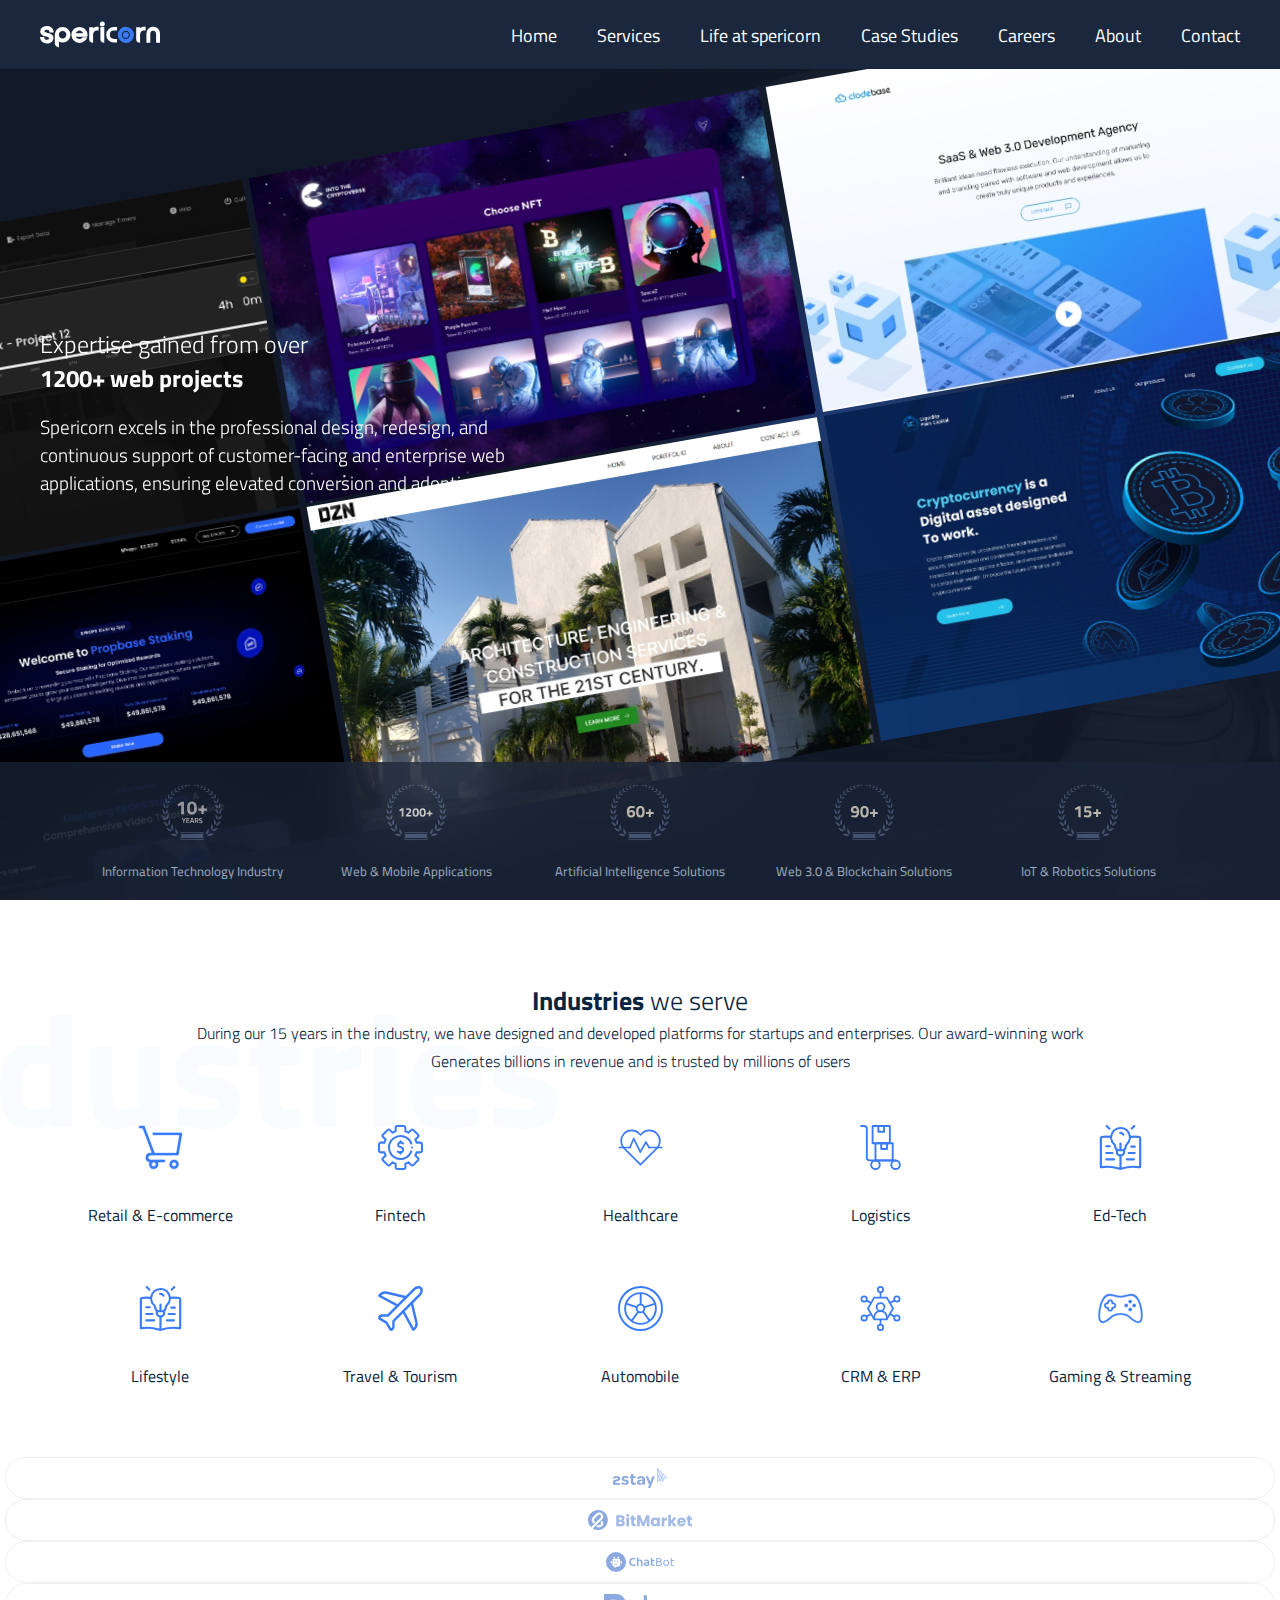
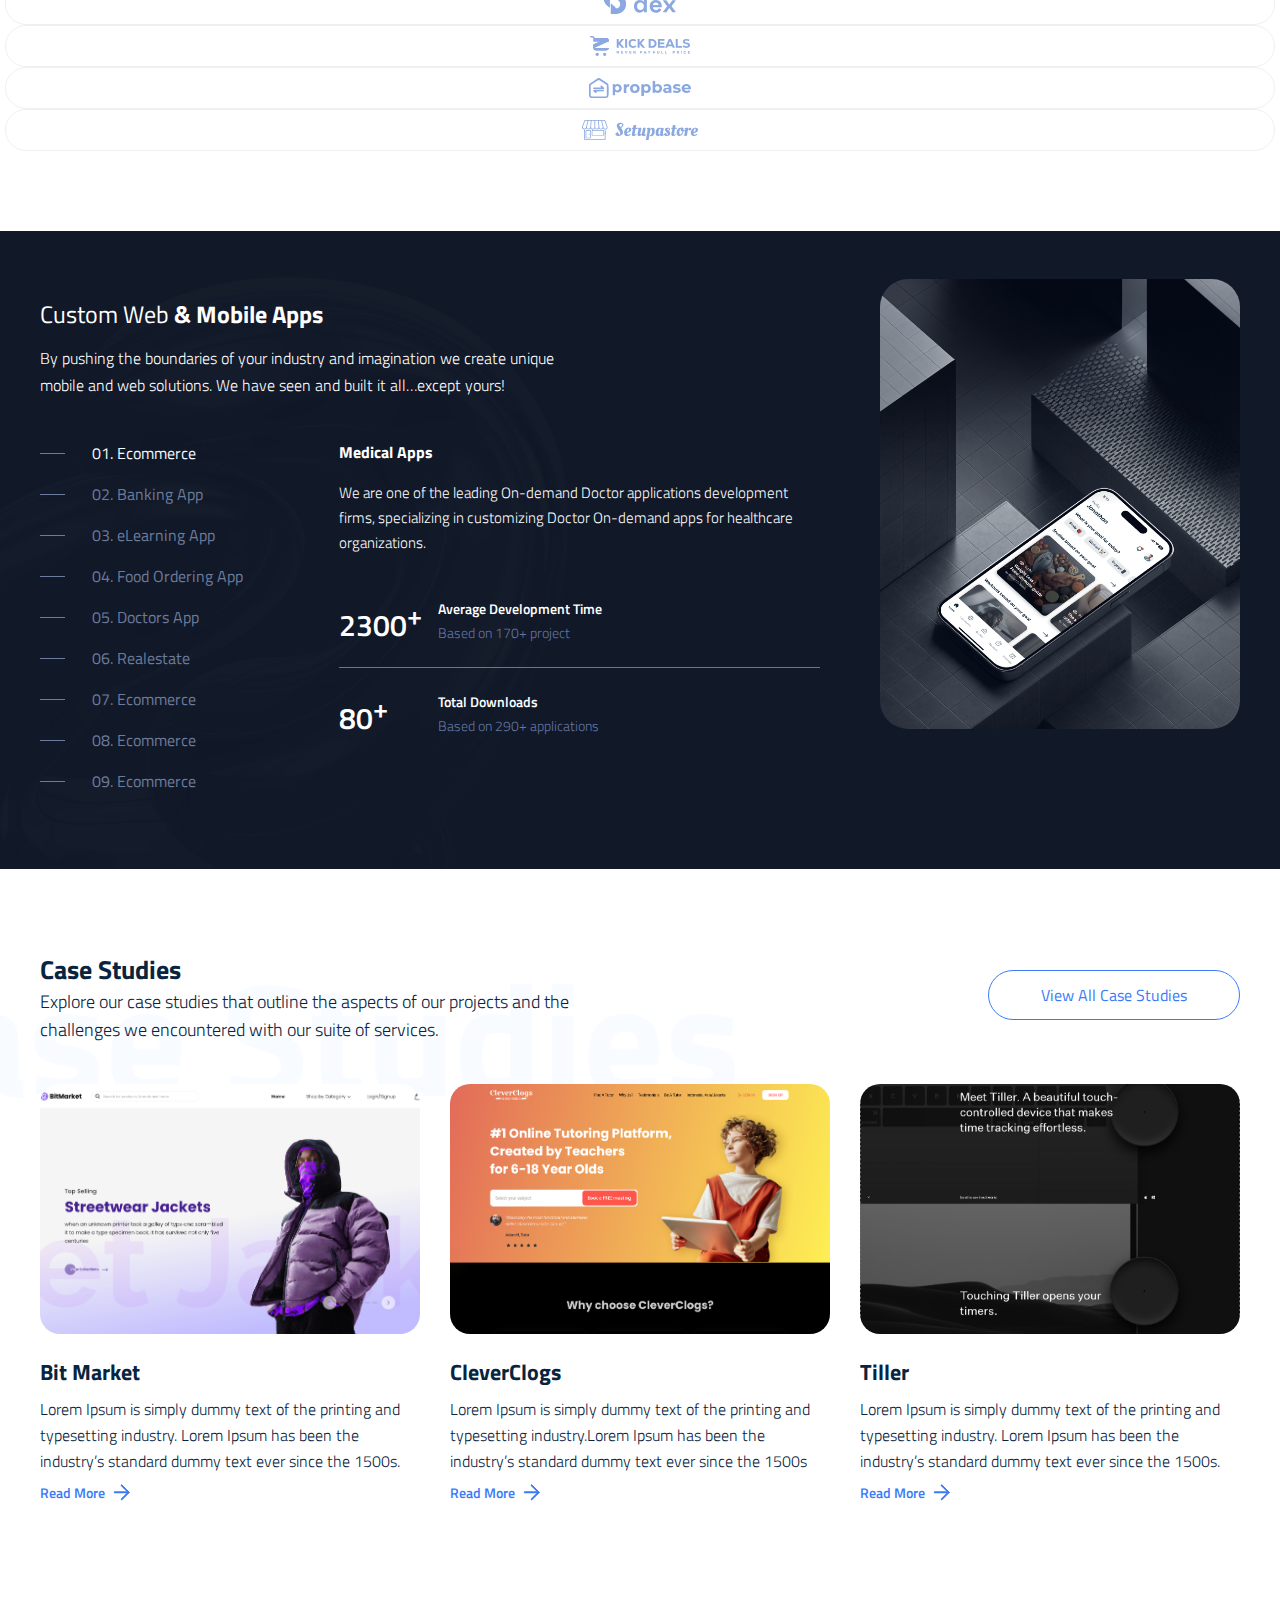
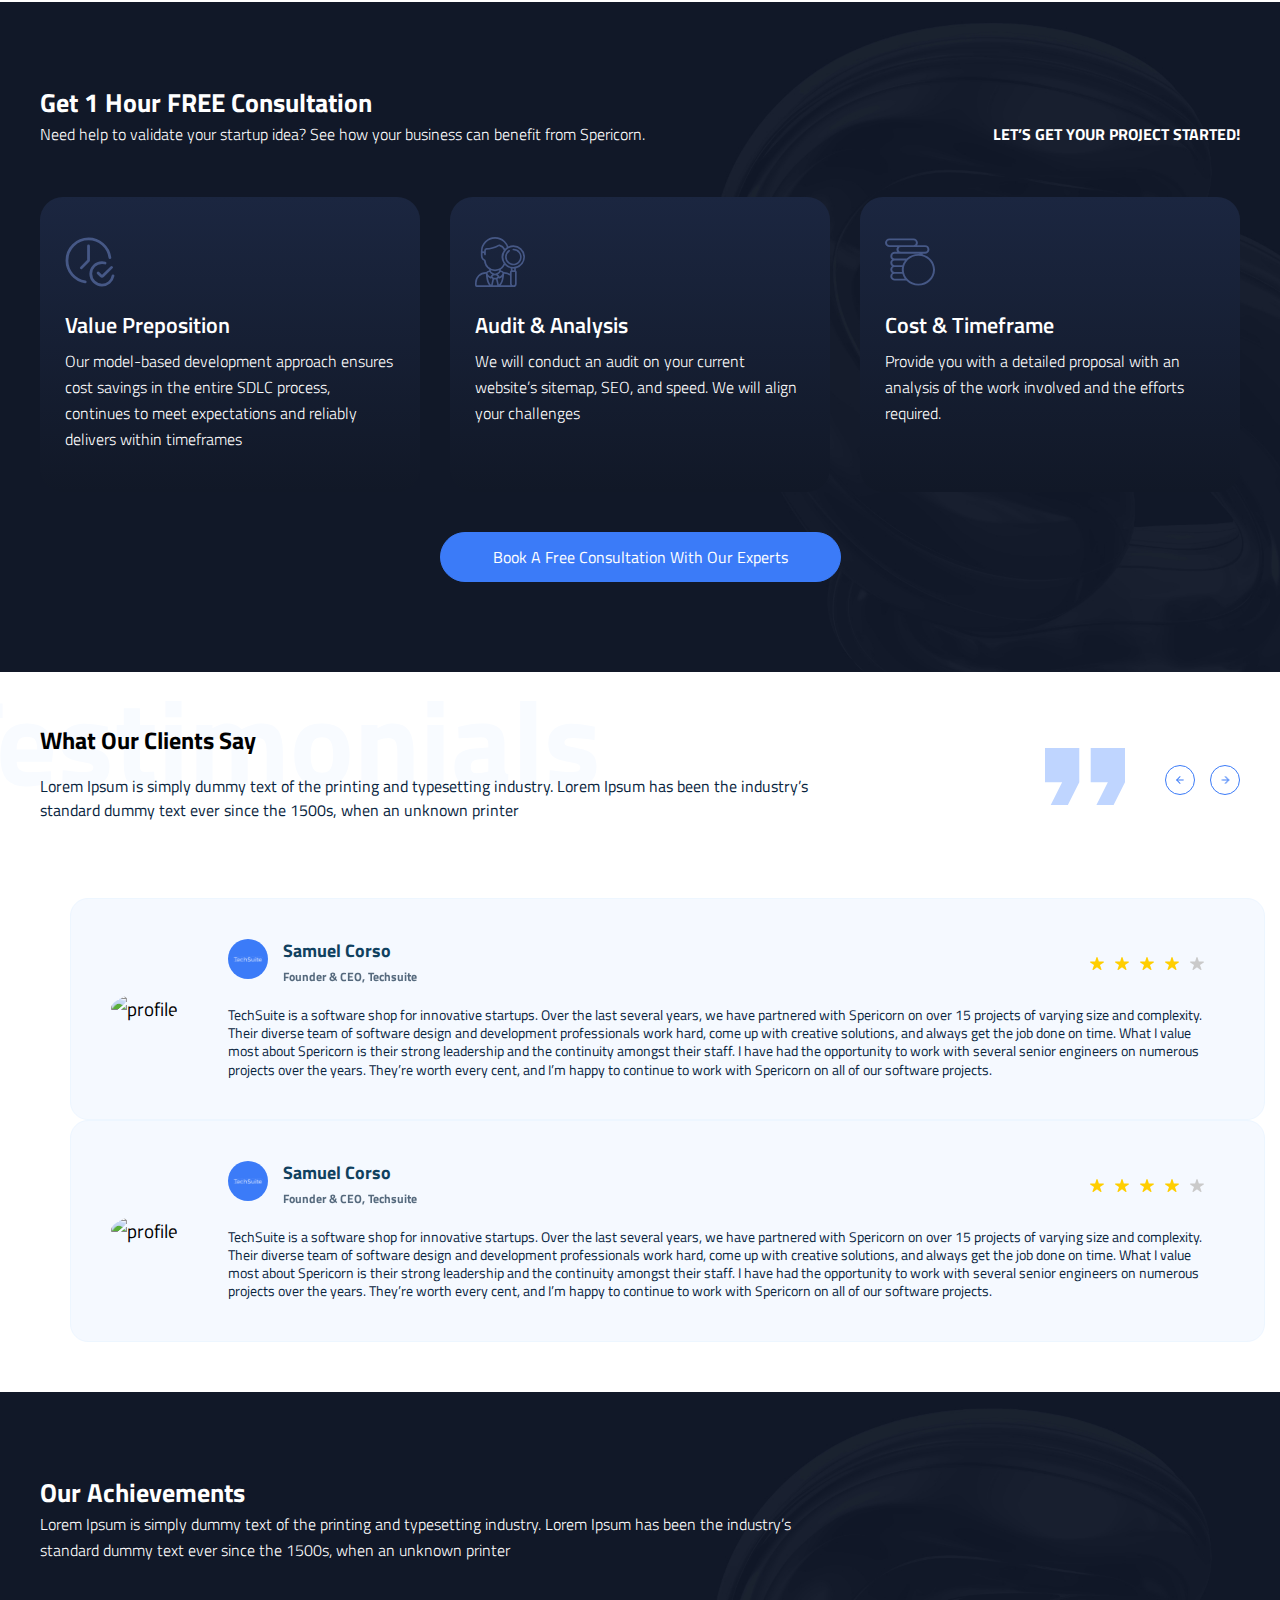
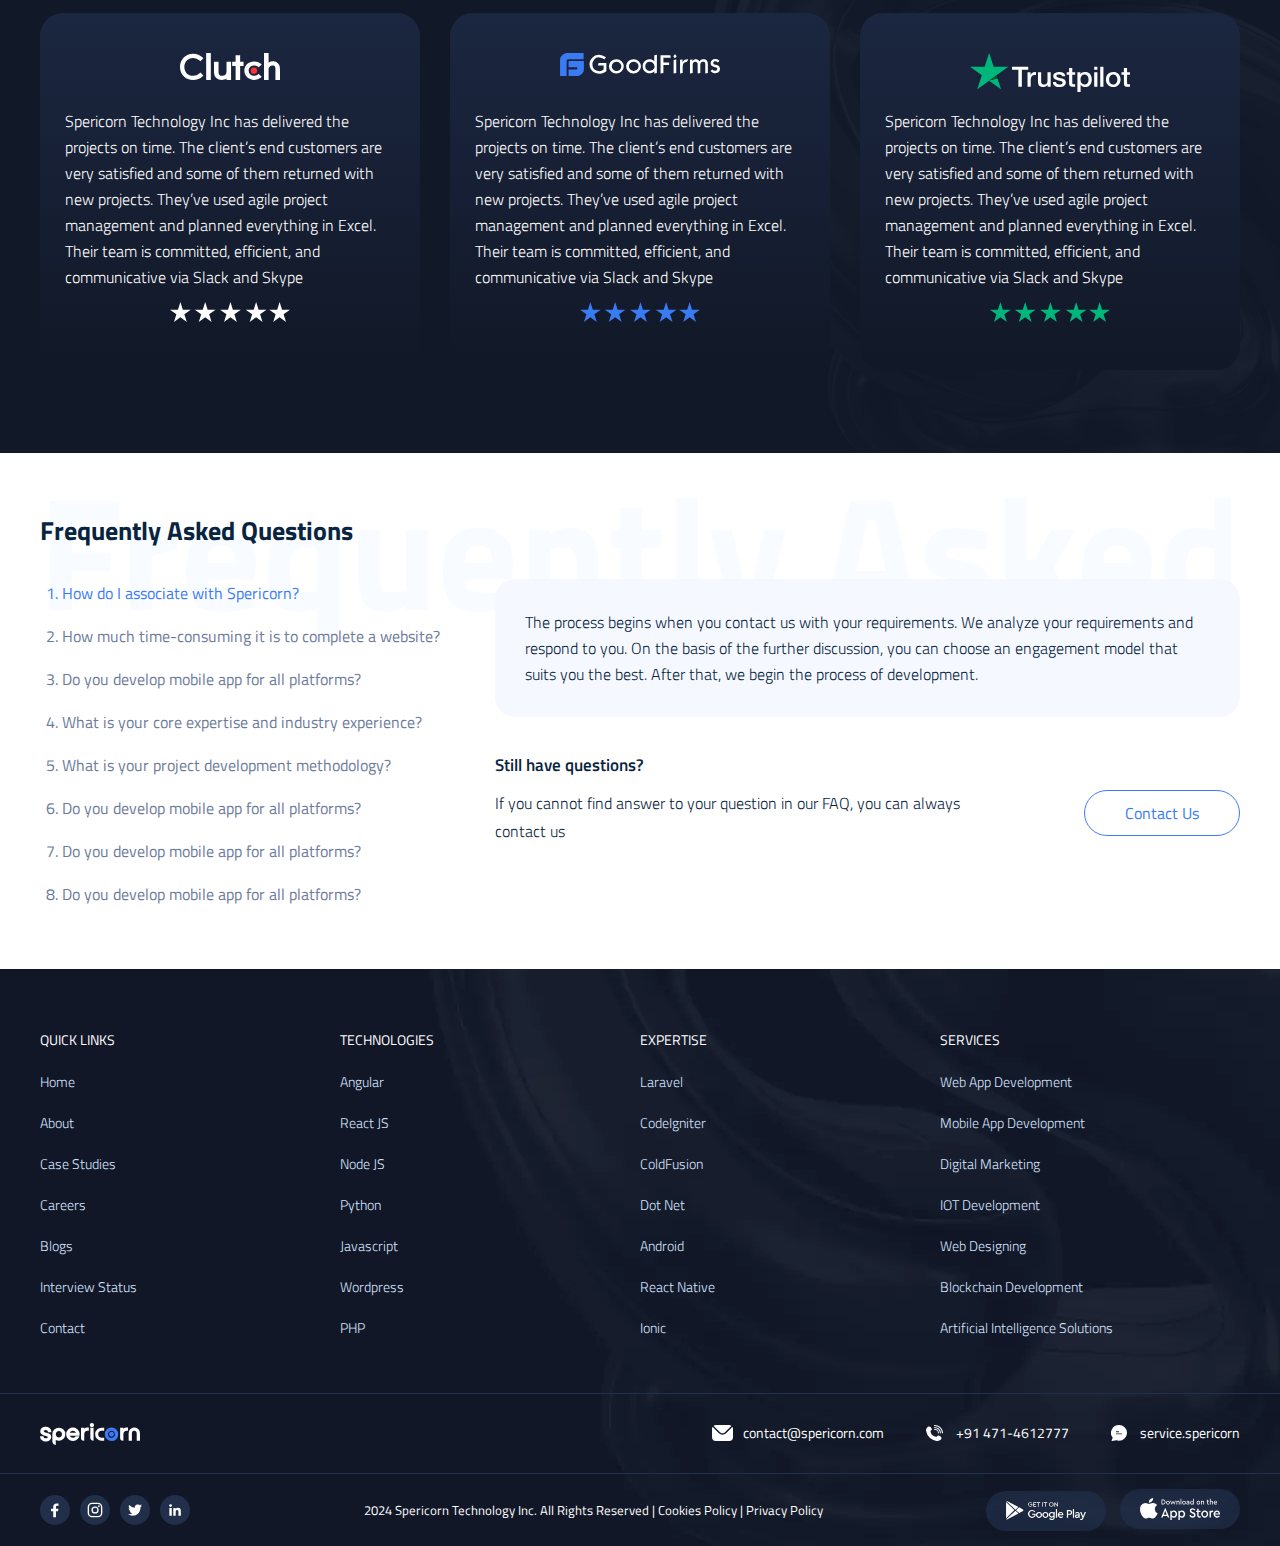
==== commit 73fe5185: "font-updates" ====
--- a/index.html
+++ b/index.html
@@ -10,6 +10,7 @@
     <link href="https://fonts.googleapis.com/css2?family=Titillium+Web:wght@300;400;700&display=swap" rel="stylesheet">
     <link rel="stylesheet" href="css/column-grid.css">
     <link rel="stylesheet" href="https://cdnjs.cloudflare.com/ajax/libs/slick-carousel/1.8.1/slick.min.css" integrity="sha512-yHknP1/AwR+yx26cB1y0cjvQUMvEa2PFzt1c9LlS4pRQ5NOTZFWbhBig+X9G9eYW/8m0/4OXNx8pxJ6z57x0dw==" crossorigin="anonymous" referrerpolicy="no-referrer" />
+    <link rel="stylesheet" href="https://cdnjs.cloudflare.com/ajax/libs/slick-carousel/1.9.0/slick-theme.min.css" integrity="sha512-17EgCFERpgZKcm0j0fEq1YCJuyAWdz9KUtv1EjVuaOz8pDnh/0nZxmU6BBXwaaxqoi9PQXnRWqlcDB027hgv9A==" crossorigin="anonymous" referrerpolicy="no-referrer" />
     <link rel="stylesheet" href="css/header.css">
     <link rel="stylesheet" href="css/common.css">
     <!-- <link rel="stylesheet" href="css/custom-frame.css"> -->
@@ -565,7 +566,7 @@
                 </div>
                 <div class="slider-wrp">
                     <div class="nav-left custom-scroll">
-                        <ul class="slide-list tab tab-slide">
+                        <ul class="slide-list tab">
                             <li><button class="faq-tablinks active" onclick="openFaq(event, 'Faq1')" id="defaultOpener">1. How do I associate with Spericorn?</button></li>
                             <li><button class="faq-tablinks" onclick="openFaq(event, 'Faq2')">2. How much time-consuming it is to complete a website?</button></li>
                             <li>
@@ -850,7 +851,7 @@
     </footer>
 
     <script src="https://code.jquery.com/jquery-3.7.1.min.js"></script>
-    <script src="https://cdnjs.cloudflare.com/ajax/libs/scrollify/1.0.21/jquery.scrollify.min.js"></script>
+    <!-- <script src="https://cdnjs.cloudflare.com/ajax/libs/scrollify/1.0.21/jquery.scrollify.min.js"></script> -->
     <script src="https://cdnjs.cloudflare.com/ajax/libs/slick-carousel/1.8.1/slick.min.js" integrity="sha512-XtmMtDEcNz2j7ekrtHvOVR4iwwaD6o/FUJe6+Zq+HgcCsk3kj4uSQQR8weQ2QVj1o0Pk6PwYLohm206ZzNfubg==" crossorigin="anonymous" referrerpolicy="no-referrer"></script>
     <script src="custom.js"></script>
     <!-- <script>
--- a/css/industries.css
+++ b/css/industries.css
@@ -39,7 +39,7 @@
   .title {
     font-size: 22px;
     line-height: 30px;
-    padding-bottom: 15px;
+    padding-bottom: 0px;
   }
 }
 .title span {
@@ -214,8 +214,7 @@
 .years-with-icons {
   background: #1B2638 0% 0% no-repeat padding-box;
   opacity: 0.7;
-  -webkit-backdrop-filter: blur(40px);
-          backdrop-filter: blur(40px);
+  backdrop-filter: blur(40px);
   position: absolute;
   bottom: 0;
   height: unset !important;
@@ -408,9 +407,11 @@
     font-size: 22px !important;
   }
 }
-@media (max-width: 991px) {
+@media (max-width: 1199px) {
   .box-title {
-    padding: 10px 0px;
+    padding: 13px 0px 7px 0px;
+    font-size: 20px !important;
+    line-height: 22px;
   }
 }
 
@@ -465,8 +466,15 @@
 @media (max-width: 1679px) {
   .case-studies .left-sec .content p {
     margin: 0;
-    font-size: 18px !important;
-    line-height: 28px !important;
+    font-size: 18px;
+    line-height: 28px;
+  }
+}
+@media (max-width: 991px) {
+  .case-studies .left-sec .content p {
+    margin: 0;
+    font-size: 14px !important;
+    line-height: 24px !important;
   }
 }
 @media (max-width: 1679px) {
@@ -479,9 +487,11 @@
   margin: 0;
   font: normal normal 300 19px/32px Titillium Web;
 }
-@media (max-width: 991px) {
+@media (max-width: 1199px) {
   .case-studies .main-desc {
     margin: 0;
+    font-size: 14px !important;
+    line-height: 24px !important;
   }
 }
 @media (max-width: 1679px) {
@@ -565,8 +575,7 @@
   width: 100%;
   max-width: 100%;
   height: 100%;
-  -o-object-fit: cover;
-     object-fit: cover;
+  object-fit: cover;
   border-radius: 20px;
 }
 @media (max-width: 991px) {
@@ -664,6 +673,13 @@
     font-size: 18px;
   }
 }
+@media (max-width: 1199px) {
+  .consultation .left-sec .content p {
+    margin: 0;
+    font-size: 14px !important;
+    line-height: 24px !important;
+  }
+}
 .consultation p.main-desc {
   font: normal normal 300 19px/32px Titillium Web;
   color: #fff;
@@ -672,6 +688,13 @@
   .consultation p.main-desc {
     font-size: 16px !important;
     line-height: 26px !important;
+  }
+}
+@media (max-width: 1199px) {
+  .consultation p.main-desc {
+    margin: 0;
+    font-size: 14px !important;
+    line-height: 24px !important;
   }
 }
 .consultation .consultn-btn a {
@@ -679,6 +702,21 @@
   padding: 0;
   border: none;
   font-weight: 700;
+  font: normal normal bold 22px/34px Titillium Web;
+  letter-spacing: 0px;
+  color: #FFFFFF;
+}
+@media (max-width: 1199px) {
+  .consultation .consultn-btn a {
+    padding-top: 10px;
+    font: normal normal bold 14px/24px Titillium Web !important;
+    padding-bottom: 6px;
+  }
+}
+@media (max-width: 1679px) {
+  .consultation .consultn-btn a {
+    font: normal normal bold 16px/26px Titillium Web;
+  }
 }
 .consultation .consulation-box {
   padding-bottom: 0px;
@@ -697,9 +735,10 @@
     font-size: 22px !important;
   }
 }
-@media (max-width: 991px) {
+@media (max-width: 1199px) {
   .consultation .consulation-box .box-title {
-    font-size: 22px !important;
+    font-size: 20px !important;
+    line-height: 22px !important;
     padding: 10px 0px;
   }
 }
@@ -746,8 +785,7 @@
 }
 .consultation .consulation-box .box .top-img img {
   border-radius: 0;
-  -o-object-fit: unset;
-     object-fit: unset;
+  object-fit: unset;
 }
 .consultation .consulation-box .box .content p {
   color: #FFFFFF;
@@ -885,4 +923,6 @@
 
 .faq-tabcontent .case-study-btn {
   margin-left: auto;
-}+}
+
+/*# sourceMappingURL=industries.css.map */
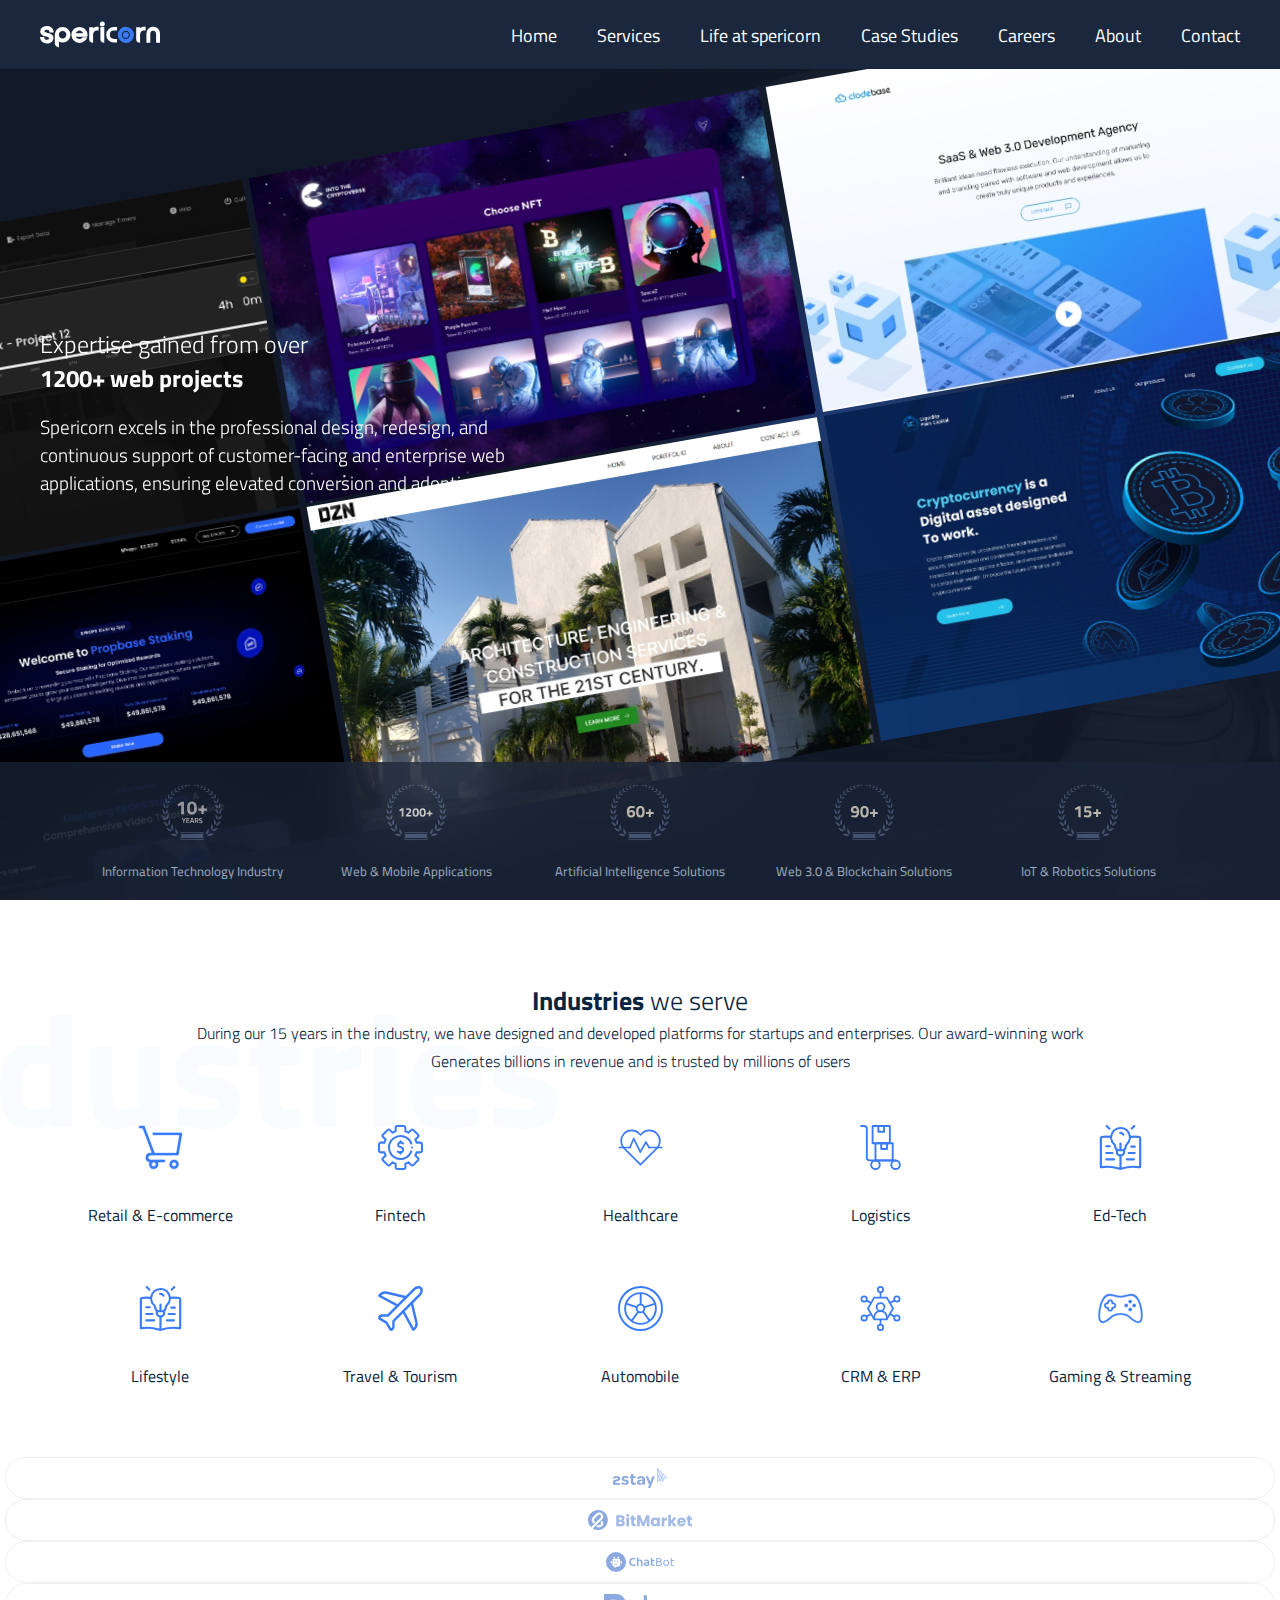
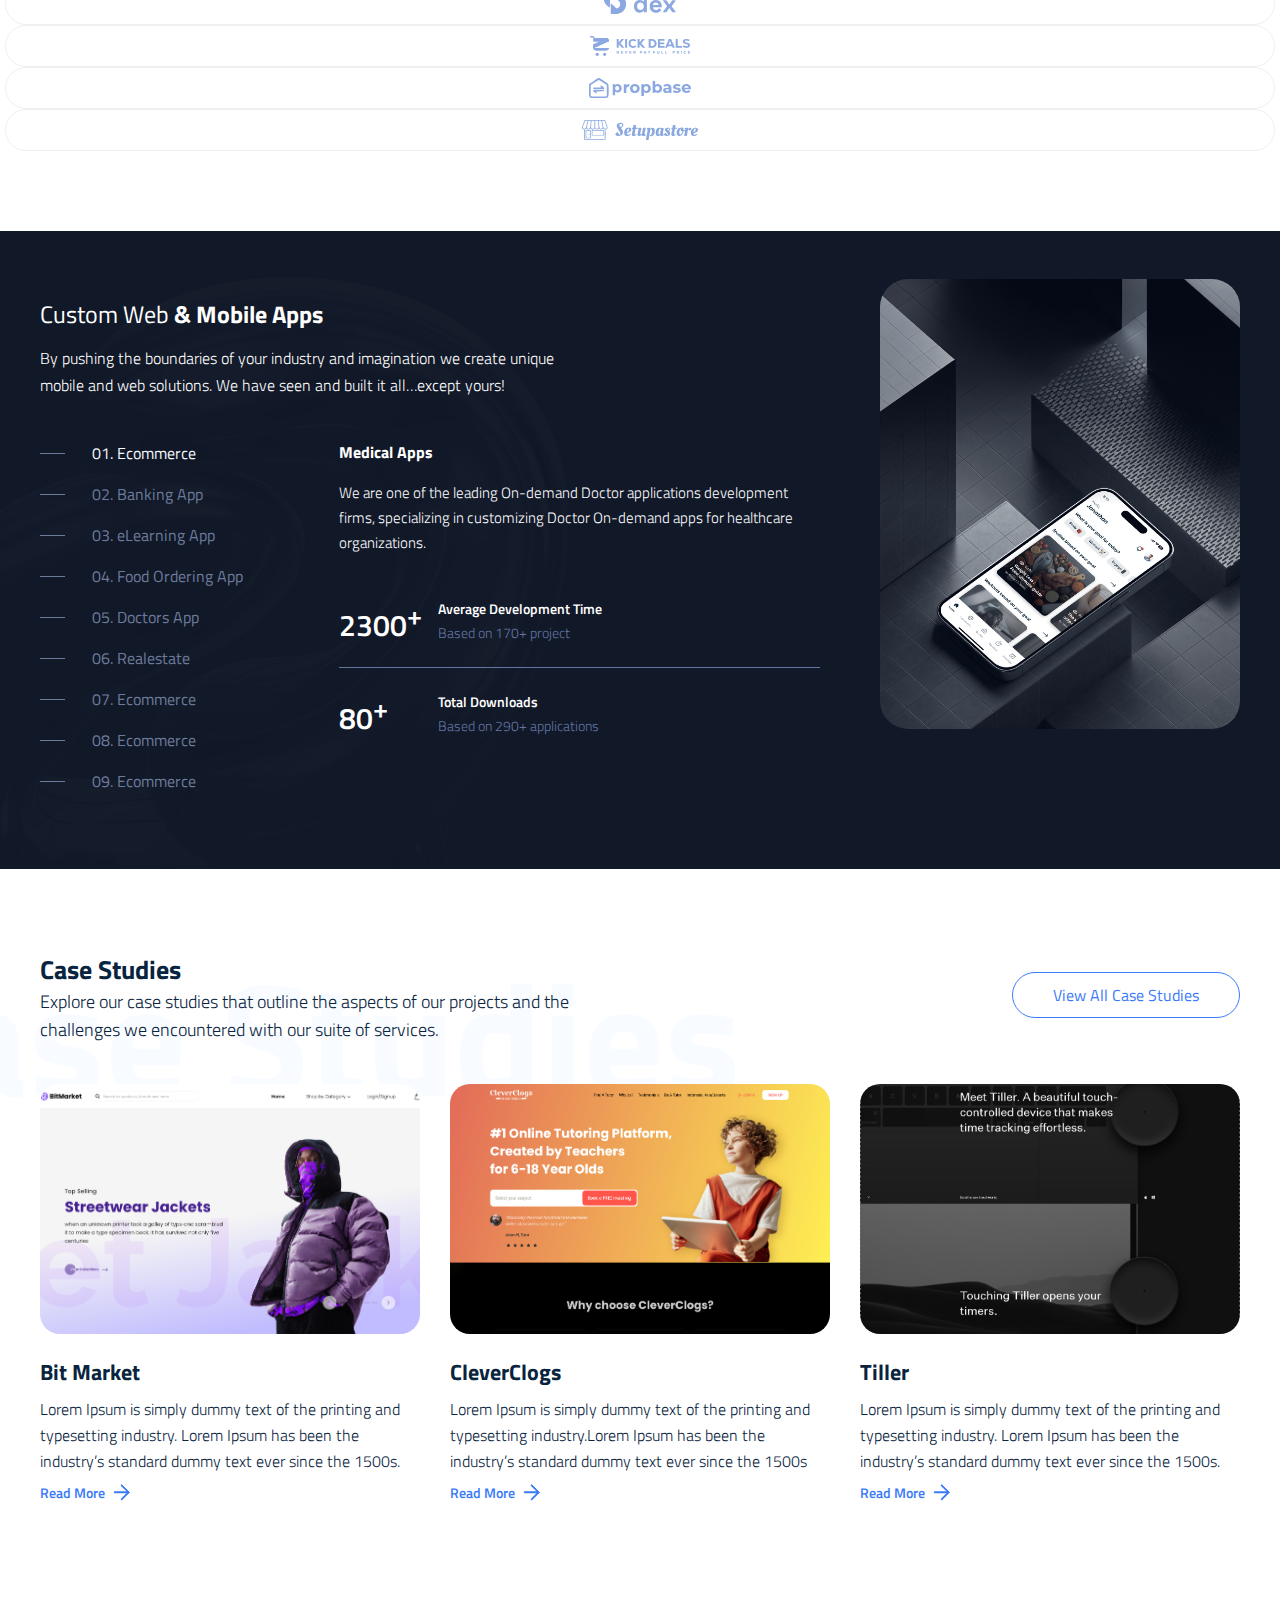
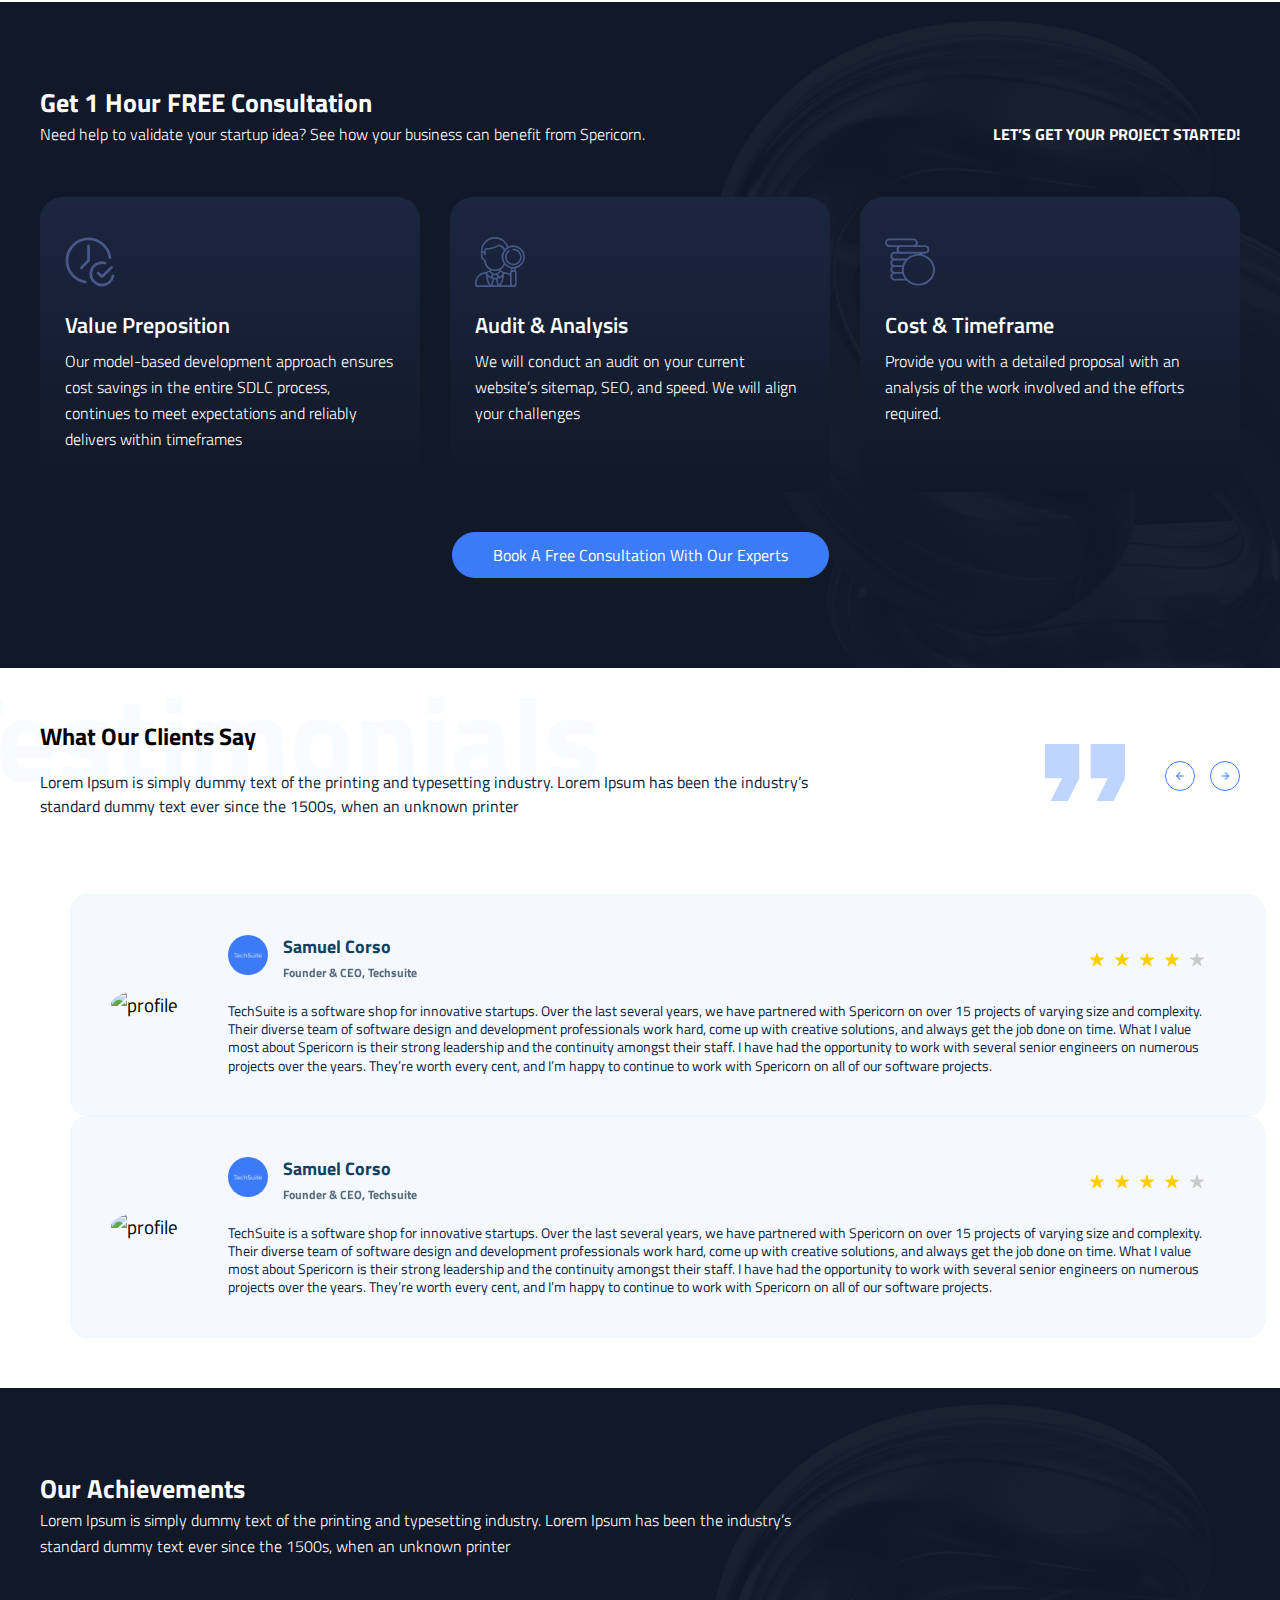
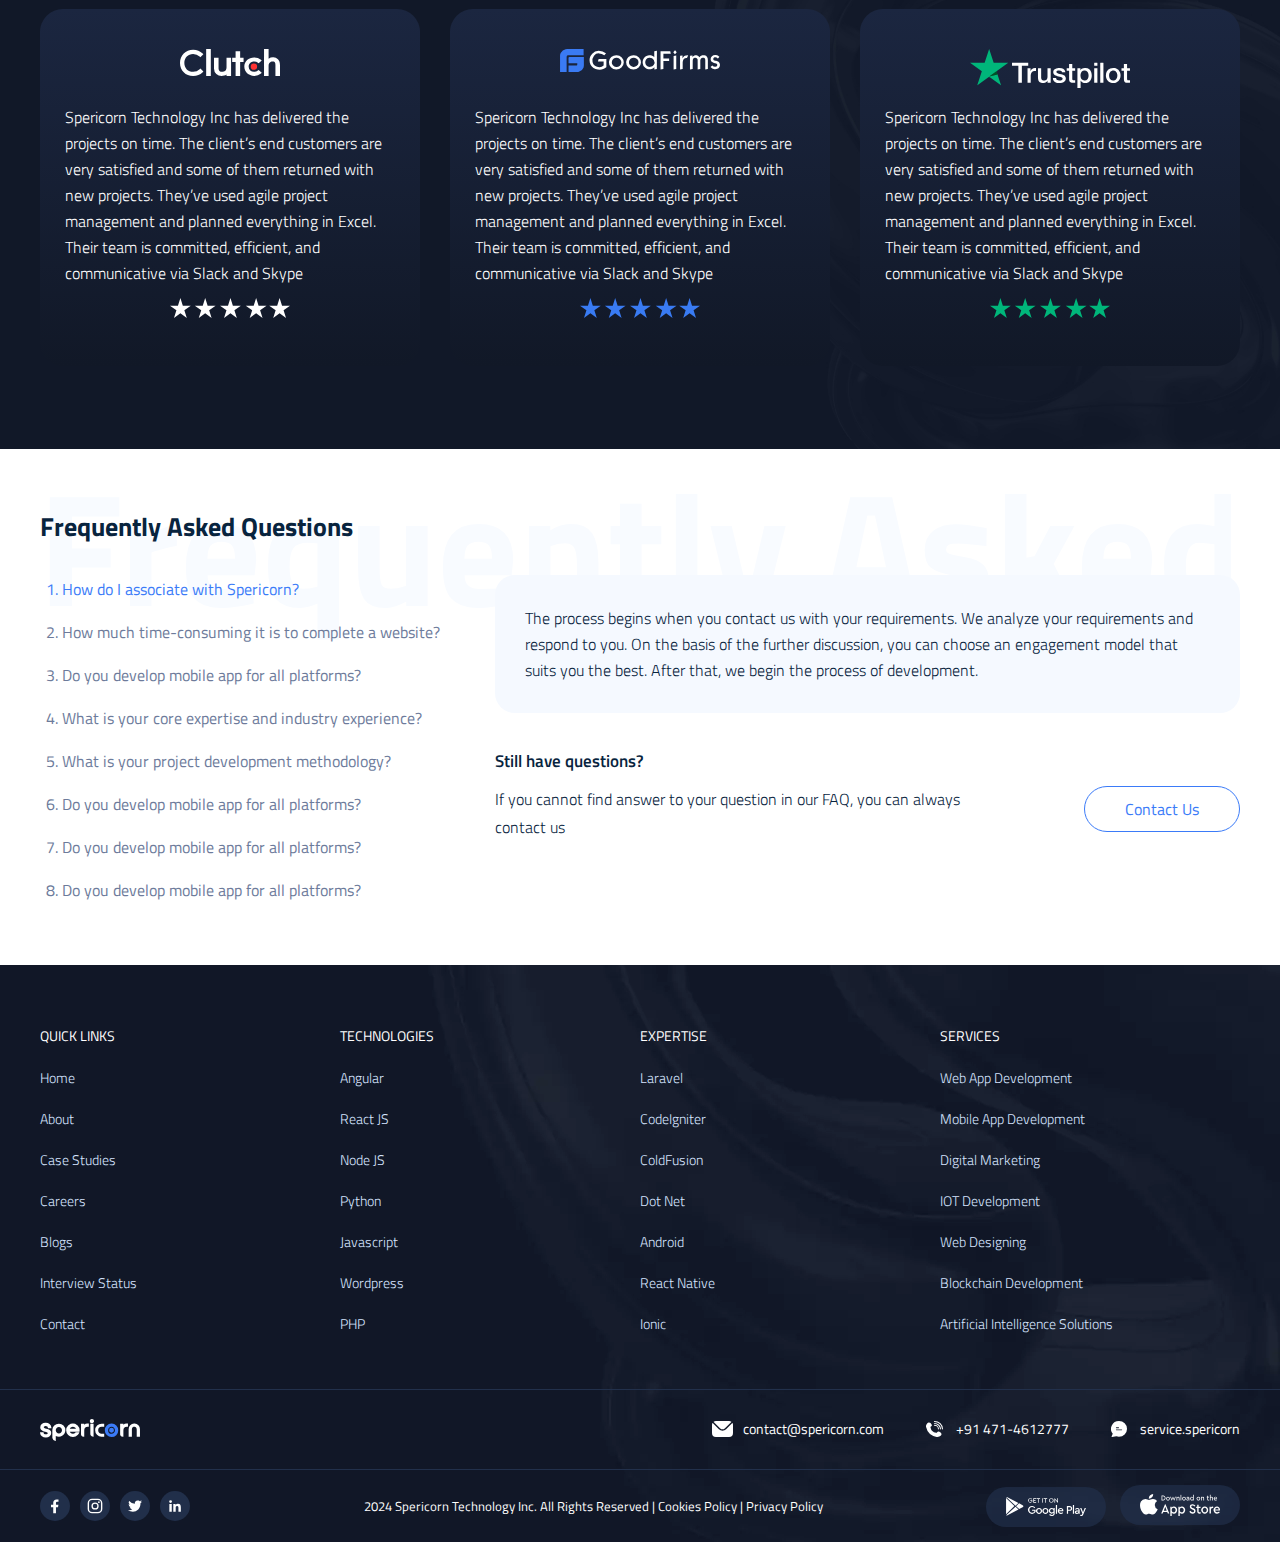
==== commit a65183fa: "slide updates" ====
--- a/index.html
+++ b/index.html
@@ -10,7 +10,6 @@
     <link href="https://fonts.googleapis.com/css2?family=Titillium+Web:wght@300;400;700&display=swap" rel="stylesheet">
     <link rel="stylesheet" href="css/column-grid.css">
     <link rel="stylesheet" href="https://cdnjs.cloudflare.com/ajax/libs/slick-carousel/1.8.1/slick.min.css" integrity="sha512-yHknP1/AwR+yx26cB1y0cjvQUMvEa2PFzt1c9LlS4pRQ5NOTZFWbhBig+X9G9eYW/8m0/4OXNx8pxJ6z57x0dw==" crossorigin="anonymous" referrerpolicy="no-referrer" />
-    <link rel="stylesheet" href="https://cdnjs.cloudflare.com/ajax/libs/slick-carousel/1.9.0/slick-theme.min.css" integrity="sha512-17EgCFERpgZKcm0j0fEq1YCJuyAWdz9KUtv1EjVuaOz8pDnh/0nZxmU6BBXwaaxqoi9PQXnRWqlcDB027hgv9A==" crossorigin="anonymous" referrerpolicy="no-referrer" />
     <link rel="stylesheet" href="css/header.css">
     <link rel="stylesheet" href="css/common.css">
     <!-- <link rel="stylesheet" href="css/custom-frame.css"> -->
@@ -126,7 +125,7 @@
      <section class="years-with-icons slide">
         <div class=" custom-container sp-container">
             <div class="years-sec-inner">
-                <div class="icon-sec banner-icons">
+                <div class="icon-sec banner-icons bnr-icon-slide">
                     <div class="icon-title">
                         <div class="ion-img"><img src="img/year1.svg" alt="e-commerce"></div>
                         <div class="bottom-title"><p>Information Technology Industry</p></div>
@@ -311,6 +310,204 @@
                                             </div>
                                         </div>
                                     </div>
+                                    <div id="Service2" class="tabcontent">
+                                        <div class="inner-outer">
+                                            <div class="inner-content">
+                                                <h4 class="inner-title">
+                                                    Banking App
+                                                </h4>
+                                                <p class="inner-desc">
+                                                    We are one of the leading On-demand Doctor applications development firms, specializing in customizing Doctor On-demand apps for healthcare organizations.
+                                                </p>
+                                                <ul class="pro-info">
+                                                    <li>
+                                                        <div class="counts">
+                                                            2300<sup>+</sup>
+                                                        </div>
+                                                        <div class="brief">
+                                                            <h5 class="title">Average Development Time <span>Based on 170+ project</span></h5>
+                                                        </div>
+                                                    </li>
+                                                    <li>
+                                                        <div class="counts">
+                                                            80<sup>+</sup>
+                                                        </div>
+                                                        <div class="brief">
+                                                            <h5 class="title">Total Downloads <span>Based on 290+ applications</span></h5>
+                                                        </div>
+                                                    </li>
+                                                </ul>
+                                            </div>
+                                            <div class="slider-img">
+                                                <img class="" src="img/custom-web-mobile-app.jpg" alt="">
+                                            </div>
+                                        </div>
+                                    </div>
+                                    <div id="Service3" class="tabcontent">
+                                        <div class="inner-outer">
+                                            <div class="inner-content">
+                                                <h4 class="inner-title">
+                                                    eLearning App
+                                                </h4>
+                                                <p class="inner-desc">
+                                                    We are one of the leading On-demand Doctor applications development firms, specializing in customizing Doctor On-demand apps for healthcare organizations.
+                                                </p>
+                                                <ul class="pro-info">
+                                                    <li>
+                                                        <div class="counts">
+                                                            2300<sup>+</sup>
+                                                        </div>
+                                                        <div class="brief">
+                                                            <h5 class="title">Average Development Time <span>Based on 170+ project</span></h5>
+                                                        </div>
+                                                    </li>
+                                                    <li>
+                                                        <div class="counts">
+                                                            80<sup>+</sup>
+                                                        </div>
+                                                        <div class="brief">
+                                                            <h5 class="title">Total Downloads <span>Based on 290+ applications</span></h5>
+                                                        </div>
+                                                    </li>
+                                                </ul>
+                                            </div>
+                                            <div class="slider-img">
+                                                <img class="" src="img/custom-web-mobile-app.jpg" alt="">
+                                            </div>
+                                        </div>
+                                    </div>
+                                    <div id="Service4" class="tabcontent">
+                                        <div class="inner-outer">
+                                            <div class="inner-content">
+                                                <h4 class="inner-title">
+                                                    Food Ordering App
+                                                </h4>
+                                                <p class="inner-desc">
+                                                    We are one of the leading On-demand Doctor applications development firms, specializing in customizing Doctor On-demand apps for healthcare organizations.
+                                                </p>
+                                                <ul class="pro-info">
+                                                    <li>
+                                                        <div class="counts">
+                                                            2300<sup>+</sup>
+                                                        </div>
+                                                        <div class="brief">
+                                                            <h5 class="title">Average Development Time <span>Based on 170+ project</span></h5>
+                                                        </div>
+                                                    </li>
+                                                    <li>
+                                                        <div class="counts">
+                                                            80<sup>+</sup>
+                                                        </div>
+                                                        <div class="brief">
+                                                            <h5 class="title">Total Downloads <span>Based on 290+ applications</span></h5>
+                                                        </div>
+                                                    </li>
+                                                </ul>
+                                            </div>
+                                            <div class="slider-img">
+                                                <img class="" src="img/custom-web-mobile-app.jpg" alt="">
+                                            </div>
+                                        </div>
+                                    </div>
+                                    <div id="Service5" class="tabcontent">
+                                        <div class="inner-outer">
+                                            <div class="inner-content">
+                                                <h4 class="inner-title">
+                                                    Doctors App
+                                                </h4>
+                                                <p class="inner-desc">
+                                                    We are one of the leading On-demand Doctor applications development firms, specializing in customizing Doctor On-demand apps for healthcare organizations.
+                                                </p>
+                                                <ul class="pro-info">
+                                                    <li>
+                                                        <div class="counts">
+                                                            2300<sup>+</sup>
+                                                        </div>
+                                                        <div class="brief">
+                                                            <h5 class="title">Average Development Time <span>Based on 170+ project</span></h5>
+                                                        </div>
+                                                    </li>
+                                                    <li>
+                                                        <div class="counts">
+                                                            80<sup>+</sup>
+                                                        </div>
+                                                        <div class="brief">
+                                                            <h5 class="title">Total Downloads <span>Based on 290+ applications</span></h5>
+                                                        </div>
+                                                    </li>
+                                                </ul>
+                                            </div>
+                                            <div class="slider-img">
+                                                <img class="" src="img/custom-web-mobile-app.jpg" alt="">
+                                            </div>
+                                        </div>
+                                    </div>
+                                    <div id="Service6" class="tabcontent">
+                                        <div class="inner-outer">
+                                            <div class="inner-content">
+                                                <h4 class="inner-title">
+                                                    Realestate App
+                                                </h4>
+                                                <p class="inner-desc">
+                                                    We are one of the leading On-demand Doctor applications development firms, specializing in customizing Doctor On-demand apps for healthcare organizations.
+                                                </p>
+                                                <ul class="pro-info">
+                                                    <li>
+                                                        <div class="counts">
+                                                            2300<sup>+</sup>
+                                                        </div>
+                                                        <div class="brief">
+                                                            <h5 class="title">Average Development Time <span>Based on 170+ project</span></h5>
+                                                        </div>
+                                                    </li>
+                                                    <li>
+                                                        <div class="counts">
+                                                            80<sup>+</sup>
+                                                        </div>
+                                                        <div class="brief">
+                                                            <h5 class="title">Total Downloads <span>Based on 290+ applications</span></h5>
+                                                        </div>
+                                                    </li>
+                                                </ul>
+                                            </div>
+                                            <div class="slider-img">
+                                                <img class="" src="img/custom-web-mobile-app.jpg" alt="">
+                                            </div>
+                                        </div>
+                                    </div>
+                                    <div id="Service7" class="tabcontent">
+                                        <div class="inner-outer">
+                                            <div class="inner-content">
+                                                <h4 class="inner-title">
+                                                    Ecommerce App
+                                                </h4>
+                                                <p class="inner-desc">
+                                                    We are one of the leading On-demand Doctor applications development firms, specializing in customizing Doctor On-demand apps for healthcare organizations.
+                                                </p>
+                                                <ul class="pro-info">
+                                                    <li>
+                                                        <div class="counts">
+                                                            2300<sup>+</sup>
+                                                        </div>
+                                                        <div class="brief">
+                                                            <h5 class="title">Average Development Time <span>Based on 170+ project</span></h5>
+                                                        </div>
+                                                    </li>
+                                                    <li>
+                                                        <div class="counts">
+                                                            80<sup>+</sup>
+                                                        </div>
+                                                        <div class="brief">
+                                                            <h5 class="title">Total Downloads <span>Based on 290+ applications</span></h5>
+                                                        </div>
+                                                    </li>
+                                                </ul>
+                                            </div>
+                                            <div class="slider-img">
+                                                <img class="" src="img/custom-web-mobile-app.jpg" alt="">
+                                            </div>
+                                        </div>
+                                    </div>
                                 </div>
                             </div>
                     </div>
@@ -564,7 +761,7 @@
                         </div>
                     </div>
                 </div>
-                <div class="slider-wrp">
+                <div class="slider-wrp desk-faq">
                     <div class="nav-left custom-scroll">
                         <ul class="slide-list tab">
                             <li><button class="faq-tablinks active" onclick="openFaq(event, 'Faq1')" id="defaultOpener">1. How do I associate with Spericorn?</button></li>
@@ -628,7 +825,7 @@
                                         <div class="para main-desc">
                                             If you cannot find answer to your question in our FAQ, you can always contact us
                                         </div>
-                                        <div class="case-study-btn consultn-btn1"><a href=""><span>Contact Us</span></a></div>
+                                        <div class="case-study-btn consultn-btn1"><a class="c-btn" href=""><span>Contact Us</span></a></div>
                                         <!-- <a href="#" class="btn-contact">Contact Us</a> -->
                                     </div>
                                 </div>
@@ -644,17 +841,150 @@
                                         Still have questions?
                                     </div>
                                     <div class="cont-left">
-                                        <div class="main-desc">
+                                        <div class="para main-desc">
                                             If you cannot find answer to your question in our FAQ, you can always contact us
                                         </div>
-                                        <div class="case-study-btn consultn-btn1"><a href=""><span>Contact Us</span></a></div>
+                                        <div class="case-study-btn consultn-btn1"><a class="c-btn" href=""><span>Contact Us</span></a></div>
                                         <!-- <a href="#" class="btn-contact">Contact Us</a> -->
                                     </div>
                                 </div>
                             </div>
                         </div>
-                    </div>
-                </div>
+                        <div id="Faq4" class="faq-tabcontent">
+                            <div class="inner-outer">
+                                <div class="gray-box">
+                                    The process begins when you contact us with your requirements. We analyze your requirements and respond to you. On the basis of the further discussion, you can choose an engagement model that suits you the best. After that, we begin the process of development.
+                                </div>
+                                <div class="btm-qa">
+                                    <div class="btm-title">
+                                        Still have questions?
+                                    </div>
+                                    <div class="cont-left">
+                                        <div class="para main-desc">
+                                            If you cannot find answer to your question in our FAQ, you can always contact us
+                                        </div>
+                                        <div class="case-study-btn consultn-btn1"><a class="c-btn" href=""><span>Contact Us</span></a></div>
+                                        <!-- <a href="#" class="btn-contact">Contact Us</a> -->
+                                    </div>
+                                </div>
+                            </div>
+                        </div>
+                        <div id="Faq5" class="faq-tabcontent">
+                            <div class="inner-outer">
+                                <div class="gray-box">
+                                    The process begins when you contact us with your requirements. We analyze your requirements and respond to you. On the basis of the further discussion, you can choose an engagement model that suits you the best. After that, we begin the process of development.
+                                </div>
+                                <div class="btm-qa">
+                                    <div class="btm-title">
+                                        Still have questions?
+                                    </div>
+                                    <div class="cont-left">
+                                        <div class="para main-desc">
+                                            If you cannot find answer to your question in our FAQ, you can always contact us
+                                        </div>
+                                        <div class="case-study-btn consultn-btn1"><a class="c-btn" href=""><span>Contact Us</span></a></div>
+                                        <!-- <a href="#" class="btn-contact">Contact Us</a> -->
+                                    </div>
+                                </div>
+                            </div>
+                        </div>
+                    </div>
+                </div>
+                    <div class="mobile-accordion">
+                        <div class="acco-panel">
+                            <button class="acco-head">1. How do I associate with Spericorn ?
+                                <i class="accordion-icon">
+                                    <img alt="accord-icon" src="img/plus.svg" height="15" width="15">
+                                </i>
+                            </button>
+                            <div class="acco-body">
+                                <div class="main-desc">The process begins when you contact us with your requirements. We analyze your requirements and respond to you. On the basis of the further discussion, you can choose an engagement model that suits you the best. After that, we begin the process of development.</div>
+                            <div class="btm-qa">
+                                <div class="btm-title">
+                                    Still have questions?
+                                </div>
+                                <div class="cont-left">
+                                    <div class="main-desc">
+                                        If you cannot find answer to your question in our FAQ, you can always contact us
+                                    </div>
+                                    <div class="case-study-btn consultn-btn1"><a class="c-btn" href=""><span>Contact Us</span></a></div>
+                                    <!-- <a href="#" class="btn-contact">Contact Us</a> -->
+                                </div>
+                            </div>
+                            </div>
+                        </div>
+
+                        <div class="acco-panel">
+                            <button class="acco-head">2. How much time-consuming it is to complete a website?
+                                <i class="accordion-icon">
+                                    <img alt="accord-icon" src="img/plus.svg" height="15" width="15">
+                                </i>
+                            </button>
+                            <div class="acco-body">
+                                <div class="main-desc">The process begins when you contact us with your requirements. We analyze your requirements and respond to you. On the basis of the further discussion, you can choose an engagement model that suits you the best. After that, we begin the process of development.</div>
+                            <div class="btm-qa">
+                                <div class="btm-title">
+                                    Still have questions?
+                                </div>
+                                <div class="cont-left">
+                                    <div class="main-desc">
+                                        If you cannot find answer to your question in our FAQ, you can always contact us
+                                    </div>
+                                    <div class="case-study-btn consultn-btn1"><a class="c-btn" href=""><span>Contact Us</span></a></div>
+                                    <!-- <a href="#" class="btn-contact">Contact Us</a> -->
+                                </div>
+                            </div>
+                            </div>
+                        </div>
+
+
+                        <div class="acco-panel">
+                            <button class="acco-head">3. Do you develop mobile app for all platforms?
+                                <i class="accordion-icon">
+                                    <img alt="accord-icon" src="img/plus.svg" height="15" width="15">
+                                </i>
+                            </button>
+                            <div class="acco-body">
+                                <div class="main-desc">The process begins when you contact us with your requirements. We analyze your requirements and respond to you. On the basis of the further discussion, you can choose an engagement model that suits you the best. After that, we begin the process of development.</div>
+                            <div class="btm-qa">
+                                <div class="btm-title">
+                                    Still have questions?
+                                </div>
+                                <div class="cont-left">
+                                    <div class="main-desc">
+                                        If you cannot find answer to your question in our FAQ, you can always contact us
+                                    </div>
+                                    <div class="case-study-btn consultn-btn1"><a class="c-btn" href=""><span>Contact Us</span></a></div>
+                                    <!-- <a href="#" class="btn-contact">Contact Us</a> -->
+                                </div>
+                            </div>
+                            </div>
+                        </div>
+
+                        <div class="acco-panel">
+                            <button class="acco-head">4. What is your core expertise and industry experience?
+                                <i class="accordion-icon">
+                                    <img alt="accord-icon" src="img/plus.svg" height="15" width="15">
+                                </i>
+                            </button>
+                            <div class="acco-body">
+                                <div class="main-desc">The process begins when you contact us with your requirements. We analyze your requirements and respond to you. On the basis of the further discussion, you can choose an engagement model that suits you the best. After that, we begin the process of development.</div>
+                            <div class="btm-qa">
+                                <div class="btm-title">
+                                    Still have questions?
+                                </div>
+                                <div class="cont-left">
+                                    <div class="main-desc">
+                                        If you cannot find answer to your question in our FAQ, you can always contact us
+                                    </div>
+                                    <div class="case-study-btn consultn-btn1"><a class="c-btn" href=""><span>Contact Us</span></a></div>
+                                    <!-- <a href="#" class="btn-contact">Contact Us</a> -->
+                                </div>
+                            </div>
+                            </div>
+                        </div>
+
+                    </div>
             </div>
         </div>
     </section>
@@ -851,7 +1181,7 @@
     </footer>
 
     <script src="https://code.jquery.com/jquery-3.7.1.min.js"></script>
-    <!-- <script src="https://cdnjs.cloudflare.com/ajax/libs/scrollify/1.0.21/jquery.scrollify.min.js"></script> -->
+    <script src="https://cdnjs.cloudflare.com/ajax/libs/scrollify/1.0.21/jquery.scrollify.min.js"></script>
     <script src="https://cdnjs.cloudflare.com/ajax/libs/slick-carousel/1.8.1/slick.min.js" integrity="sha512-XtmMtDEcNz2j7ekrtHvOVR4iwwaD6o/FUJe6+Zq+HgcCsk3kj4uSQQR8weQ2QVj1o0Pk6PwYLohm206ZzNfubg==" crossorigin="anonymous" referrerpolicy="no-referrer"></script>
     <script src="custom.js"></script>
     <!-- <script>
--- a/css/web-app.css
+++ b/css/web-app.css
@@ -89,7 +89,6 @@
   }
 }
 .custom-web .slider-img {
-  border-radius: 28px;
   overflow: hidden;
   width: 100%;
   height: 100%;
@@ -109,11 +108,15 @@
 @media (max-width: 991px) {
   .custom-web .slider-img {
     max-width: 100%;
+    width: unset;
+    height: unset;
+    aspect-ratio: unset;
   }
 }
 .custom-web .slider-img img {
   width: 100%;
   height: 100%;
+  border-radius: 28px;
   aspect-ratio: 0.9;
 }
 @media (max-width: 1679px) {
@@ -123,7 +126,24 @@
 }
 @media (max-width: 991px) {
   .custom-web .slider-img img {
+    width: unset;
+    height: unset;
+    aspect-ratio: unset;
+    max-width: inherit;
+    max-height: 300px;
+    margin: 0 auto;
+    display: block;
+  }
+}
+@media (max-width: 579px) {
+  .custom-web .slider-img img {
+    width: unset;
+    height: unset;
+    aspect-ratio: unset;
     max-width: 100%;
+    max-height: unset;
+    margin: 0 auto;
+    display: block;
   }
 }
 @media (max-width: 1199px) {
@@ -297,6 +317,11 @@
   background-color: #6D7B9B;
   margin-right: 21px;
 }
+@media (max-width: 767px) {
+  .custom-web .slider-wrp .nav-left .slide-list li::before {
+    display: none;
+  }
+}
 .custom-web .slider-wrp .nav-left .slide-list li.active button {
   color: #F5F9FF;
 }
@@ -530,4 +555,26 @@
   .custom-web .slider-wrp .details-right .inner-content {
     flex-direction: column;
   }
+}
+.custom-web .tab-slide .slick-arrow {
+  background-color: transparent;
+  border: none;
+  outline: none;
+  font-size: 0;
+  width: 20px;
+  height: 15px;
+  position: relative;
+  top: 5px;
+}
+.custom-web .tab-slide .slick-arrow::before {
+  content: "";
+  height: 15px;
+  background: url("../img/left-chevron-thin-left.svg") no-repeat center;
+  filter: brightness(2.5);
+  display: block;
+  width: 8px;
+}
+.custom-web .tab-slide .slick-arrow.slick-next::before {
+  background: url("../img/left-chevron-thin-right.svg") no-repeat center;
+  width: 8px;
 }--- a/css/faq.css
+++ b/css/faq.css
@@ -281,11 +281,21 @@
     font: normal normal 300 16px/26px Titillium Web;
   }
 }
+@media (max-width: 991px) {
+  .faq .slider-wrp .details-right .gray-box {
+    padding: 25px;
+    font: normal normal 300 14px/24px Titillium Web;
+  }
+}
 @media (max-width: 767px) {
   .faq .slider-wrp .details-right .gray-box {
     padding: 20px;
     max-width: 100%;
-    font: normal normal 300 14px/24px Titillium Web;
+  }
+}
+@media (max-width: 767px) {
+  .faq .slider-wrp.desk-faq {
+    display: none;
   }
 }
 .faq .btm-qa {
@@ -349,6 +359,11 @@
 @media (max-width: 1199px) {
   .faq .btm-qa .cont-left .para {
     max-width: 390px;
+  }
+}
+@media (max-width: 991px) {
+  .faq .btm-qa .cont-left .para {
+    max-width: 100%;
   }
 }
 .faq .btm-qa .cont-left .btn-contact {
@@ -389,7 +404,19 @@
     margin-top: 20px;
   }
 }
-.faq .btm-qa .case-study-btn .c-btn {
+.faq .custom-scroll::-webkit-scrollbar {
+  width: 4px;
+  height: 2px;
+}
+.faq .custom-scroll::-webkit-scrollbar-track {
+  box-shadow: inset 0 0 4px rgb(98, 118, 162);
+}
+.faq .custom-scroll::-webkit-scrollbar-thumb {
+  background-color: #3B7BF8;
+  outline: 1px solid #3B7BF8;
+}
+
+.case-study-btn .c-btn {
   font: normal normal normal 22px Titillium Web;
   letter-spacing: 0px;
   color: #3B7BF8;
@@ -402,18 +429,72 @@
   display: inline-block;
 }
 @media (max-width: 1679px) {
-  .faq .btm-qa .case-study-btn .c-btn {
+  .case-study-btn .c-btn {
     padding: 10px 40px;
   }
 }
-.faq .custom-scroll::-webkit-scrollbar {
-  width: 4px;
-  height: 2px;
-}
-.faq .custom-scroll::-webkit-scrollbar-track {
-  box-shadow: inset 0 0 4px rgb(98, 118, 162);
-}
-.faq .custom-scroll::-webkit-scrollbar-thumb {
-  background-color: #3B7BF8;
-  outline: 1px solid #3B7BF8;
+@media (max-width: 767px) {
+  .case-study-btn .c-btn {
+    font: normal normal 300 14px/24px "Titillium Web", sans-serif;
+    margin-left: 0px;
+    margin-top: 0px;
+    padding: 7px 30px;
+  }
+}
+
+.mobile-accordion {
+  display: none;
+  /* Style the buttons that are used to open and close the accordion panel */
+  /* Add a background color to the button if it is clicked on (add the .active class with JS), and when you move the mouse over it (hover) */
+  /* Style the accordion panel. Note: hidden by default */
+}
+@media (max-width: 767px) {
+  .mobile-accordion {
+    display: block;
+  }
+}
+.mobile-accordion .acco-panel {
+  margin-bottom: 8px;
+  border-radius: 5px;
+}
+.mobile-accordion .acco-head {
+  background-color: #1A273C;
+  color: #fff;
+  cursor: pointer;
+  padding: 18px;
+  width: 100%;
+  text-align: left;
+  border: none;
+  outline: none;
+  transition: 0.4s;
+  box-shadow: 0 3px 6px rgba(0, 0, 0, 0.0588235294);
+  border-radius: 5px;
+  display: flex;
+  justify-content: space-between;
+}
+.mobile-accordion .acco-head .accordion-icon {
+  transition: all 0.3s linear;
+}
+.mobile-accordion .acco-head.active {
+  border-radius: 5px 5px 0 0;
+}
+.mobile-accordion .acco-head.active .accordion-icon {
+  transform: rotate(45deg);
+}
+.mobile-accordion .active, .mobile-accordion .accordion:hover {
+  background-color: #1A273C;
+}
+.mobile-accordion .acco-body {
+  padding: 20px 18px 0;
+  background-color: white;
+  display: none;
+  overflow: hidden;
+  border: 1px solid #1A273C;
+  border-radius: 0 0 5px 5px;
+}
+.mobile-accordion .acco-body.show {
+  display: block;
+}
+.mobile-accordion .acco-body .btm-qa {
+  margin-top: 15px;
 }